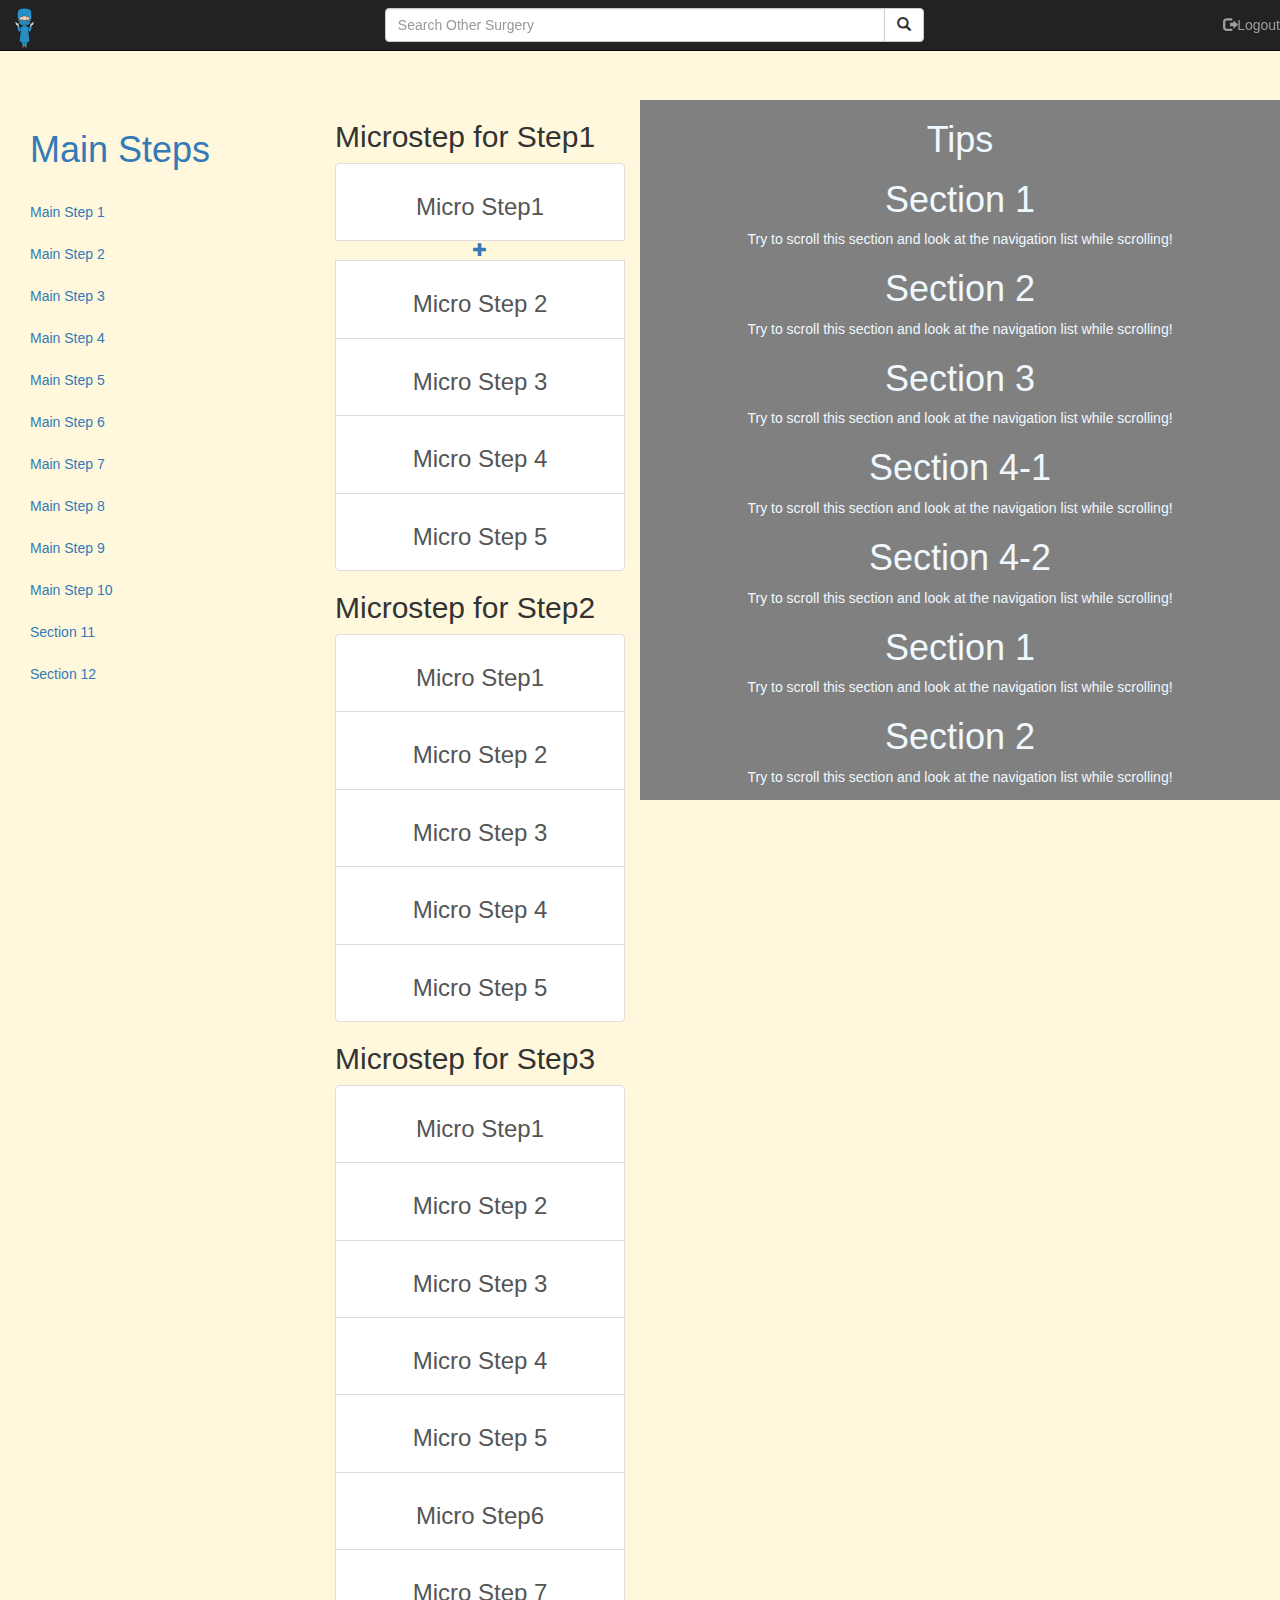
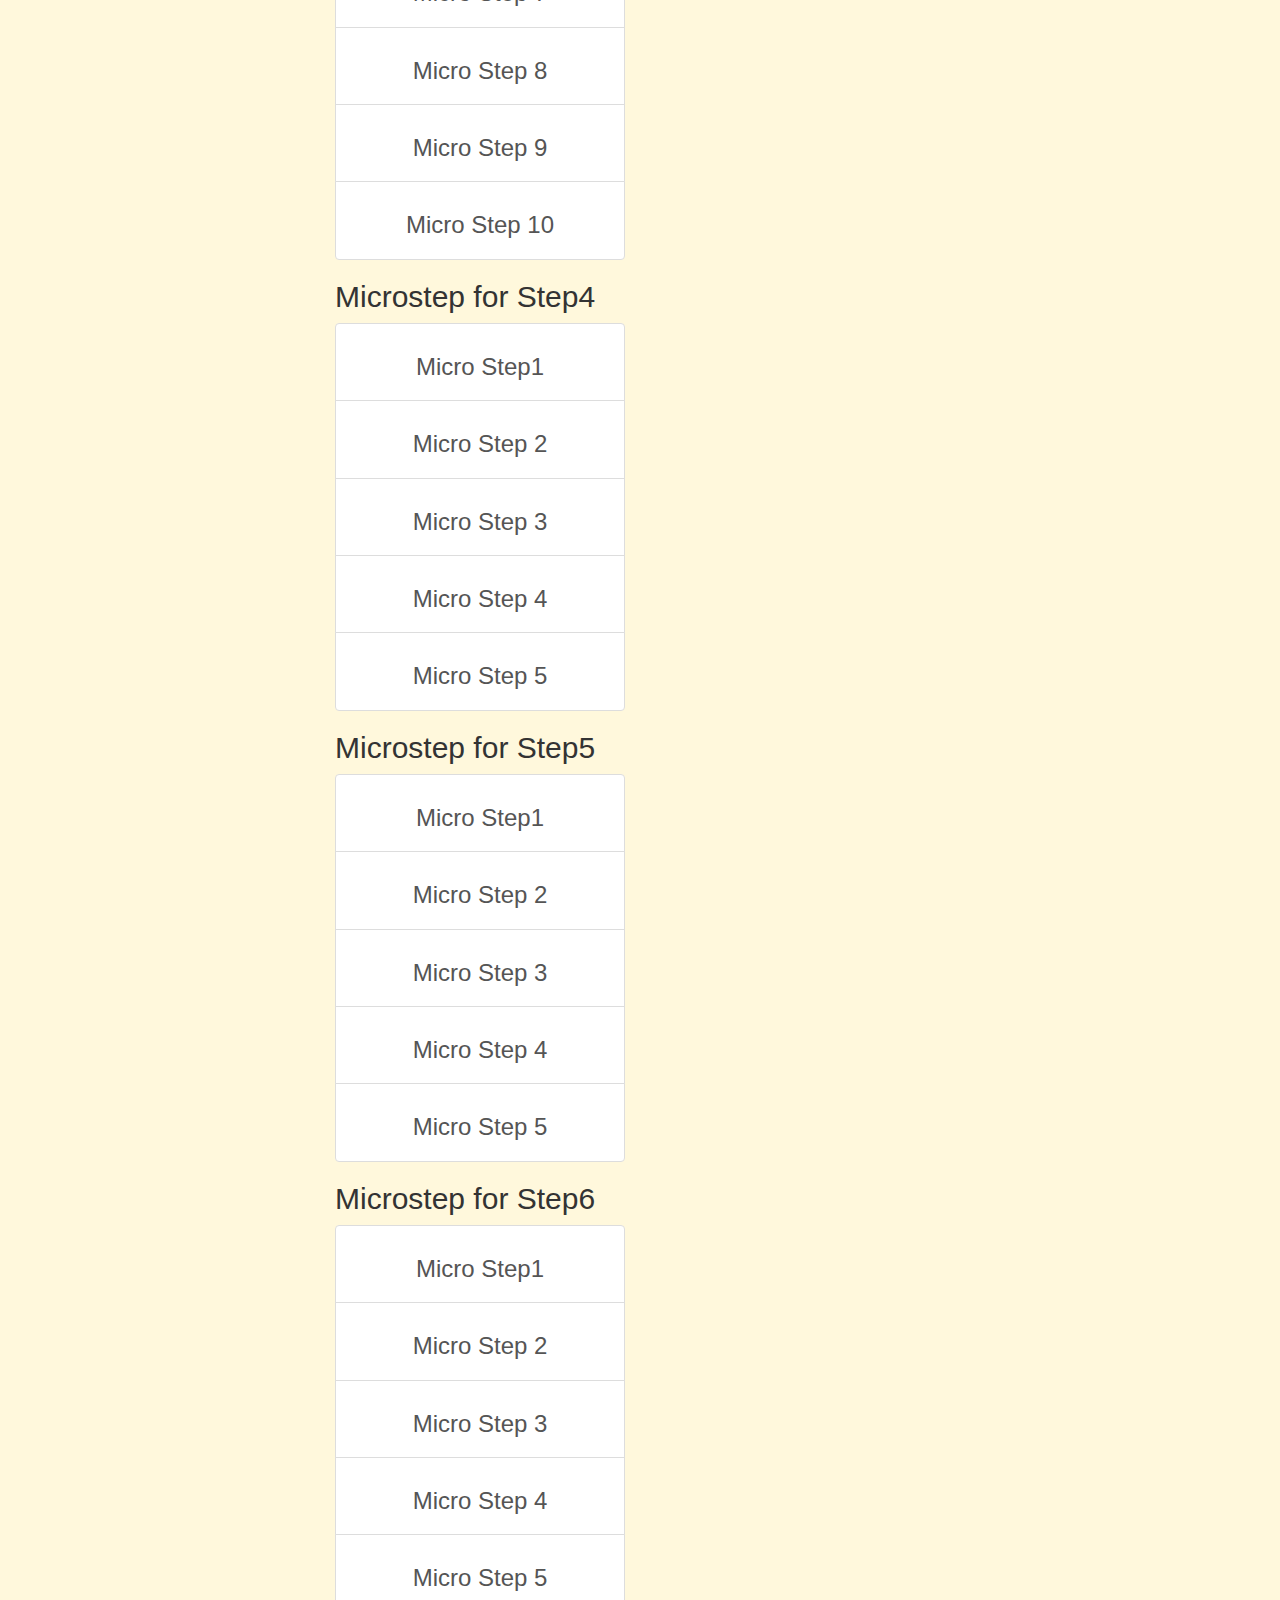
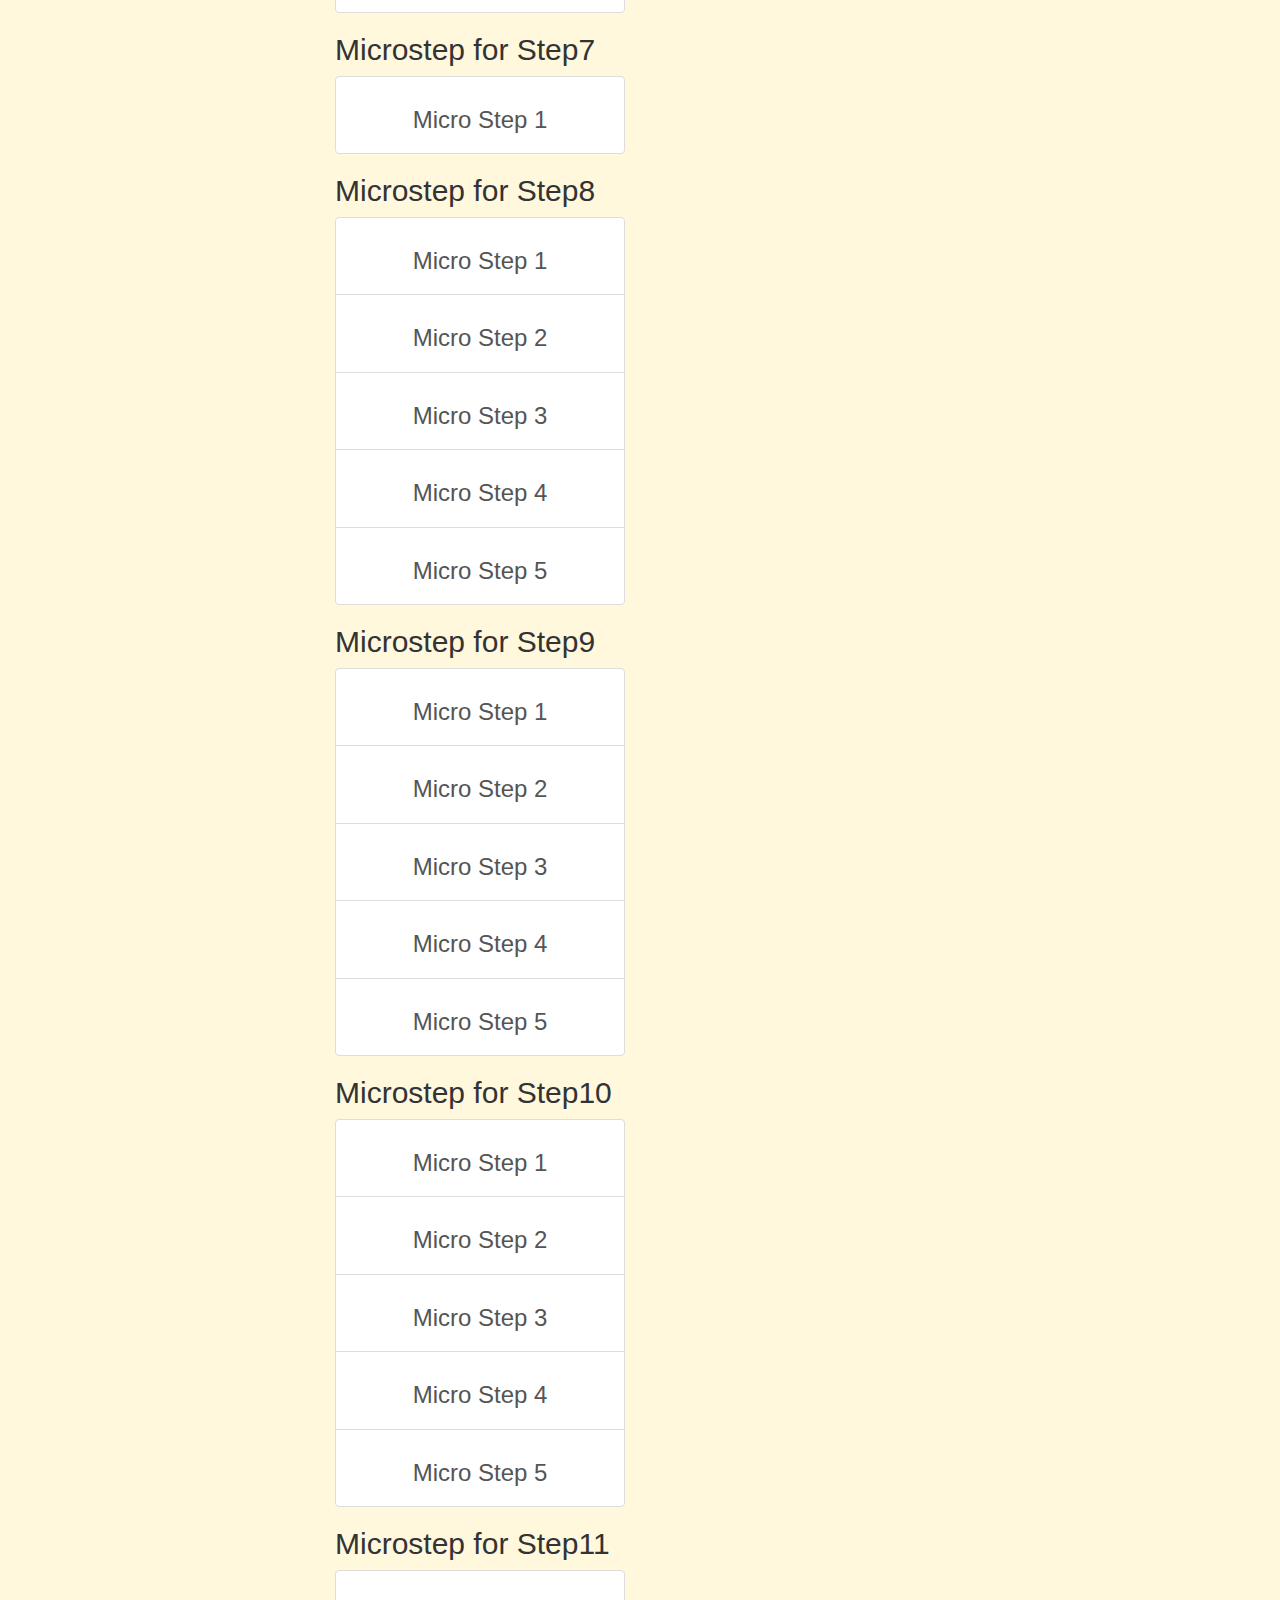
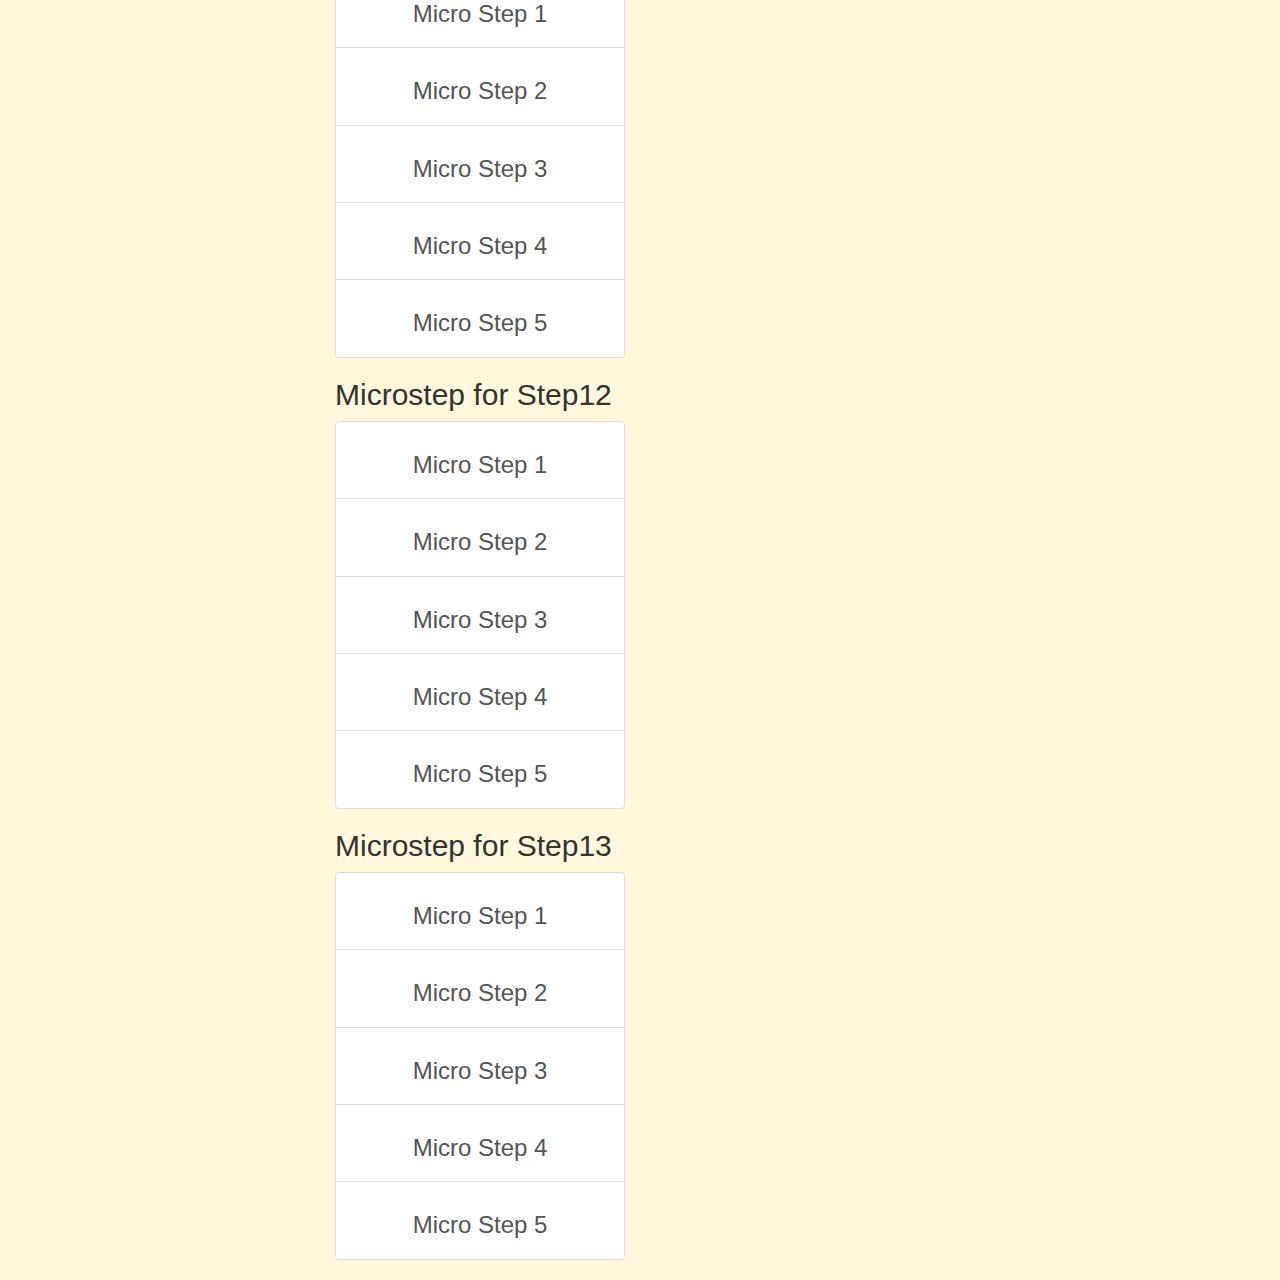
==== index.html @ fe1e15eb "Update index.html" ====
<!DOCTYPE html>
<html lang="en">
<head>
  <title>Main Page</title>
  <meta charset="utf-8">
  <meta name="viewport" content="width=device-width, initial-scale=1">
  <link rel="stylesheet" href="https://maxcdn.bootstrapcdn.com/bootstrap/3.3.7/css/bootstrap.min.css">
  <script src="https://ajax.googleapis.com/ajax/libs/jquery/3.3.1/jquery.min.js"></script>
  <script src="https://maxcdn.bootstrapcdn.com/bootstrap/3.3.7/js/bootstrap.min.js"></script>
    
    
<style CSS>
    
    no {
    padding-top: 100px;
  }
    adBtn{
        align-content: center;
        padding-left: 50px;
    }
    body{
        position:relative;
         padding-top: 100px;
        background-color: cornsilk;
    }
    
  .app_page1 {
  margin: 0;
      padding-top: 100px;
  overflow: hidden;
  height:100%;
}

@media (min-width: 768px){
  
  right {
    position: absolute;
    top: 0;
    bottom: 0;
    right: 0;
    overflow-y: scroll;
    width: 50%;
      height: ;
  }
}

#left {
  background-color: #FC6E51;
  text-align: center;
  height:100%;
}

#middle{
  background-color: lightgreen;
  text-align: center;
  height:100%;
}

#right {
  height:700px;
  background-color: gray;
    color: aliceblue;
  text-align: center;
  overflow-y: scroll;
    
    
}

h4{
  padding: 10px 0; 
}

.tool-card{
  border: 2px solid black;
  padding: 10px 10px;
  margin: 10px 0;
}
    
@media screen and (max-width: 810px) {
    #section1, #section2, #section3, #section41, #section42  {
        margin-left: 150px;
    }
  }
   
    

  #navBarSearchForm input[type=text]{width:500px !important;}
  </style>
    
    
   
</head>

<body data-spy="scroll" data-target="#myScrollspy" data-offset="20">


<!-- Navigation Bar-->
<div class="navbar navbar-inverse navbar-fixed-top" role="navigation">

    <div class="navbar-header">
        <button type="button" class="navbar-toggle" data-toggle="collapse" data-target=".navbar-ex1-collapse">
        <span class="sr-only">Toggle navigation</span>
        <span class="icon-bar"></span>
        <span class="icon-bar"></span>
        <span class="icon-bar"></span>
        </button>
        <a class="navbar-brand" rel="home" href="homePage.html" title="All Procedures Homepage"><img style="max-width:100px;max-height: 40px; margin-top: -7px;"
             src="surgeonLogo.png"></a>
    </div>
    <ul class="nav navbar-nav navbar-right">
      <li><a href="FinalProjectIndex.html"><span class="glyphicon glyphicon-log-out"></span>Logout</a></li>
    </ul>

    <div class="collapse navbar-collapse navbar-ex1-collapse">

        <div class="col-sm-4 col-md-8 pull-right">
        <form class="navbar-form" role="search" id="navBarSearchForm">
        <div class="input-group">
            <input type="text" class="form-control" placeholder="Search Other Surgery" name="srch-term" id="srch-term">
            <div class="input-group-btn">
                <button class="btn btn-default" type="submit"><i class="glyphicon glyphicon-search"></i></button>
            </div>
        </div>
        </form>
        </div>
        
        

    </div>
</div>    
  
<!--Navigation Bar ends -->
    
    
<!-- 3 Column Body -->
   <div class="container-fluid">
  <div class="row">
    <nav class="col-md-3" id="myScrollspy">
      <ul class="nav nav-pills nav-stacked" data-spy="affix" data-offset-top="205">
          <li><a href="#section1" ><h1>Main Steps</h1></a></li>
        <li><a href="#section1">Main Step 1</a></li>
        <li><a href="#section2">Main Step 2</a></li>
        <li><a href="#section3">Main Step 3</a></li>
          <li><a href="#section4">Main Step 4</a></li>
        <li><a href="#section5">Main Step 5</a></li>
        <li><a href="#section6">Main Step 6</a></li>
          <li><a href="#section7">Main Step 7</a></li>
        <li><a href="#section8">Main Step 8</a></li>
        <li><a href="#section9">Main Step 9</a></li>
          <li><a href="#section10">Main Step 10</a></li>
        <li><a href="#section11">Section 11</a></li>
        <li><a href="#section3">Section 12</a></li>
        
      </ul>
    </nav>
    <div class="col-md-3">
        
      <div class="list-group" id="section1"> 
          <h2>Microstep for Step1</h2>
          <center>
          <a href="" class="list-group-item" ><h3>Micro Step1</h3></a>
          <a href="#" id="addBtn"><span class="glyphicon glyphicon-plus" data-toggle="modal" data-target="#myModal"></span></a>
            <!-- Modal -->
        <div class="modal fade" id="myModal" role="dialog">
            <div class="modal-dialog">

              <!-- Modal content
                Add micro step textarea displays with this
                Edit the functionality here

-->
              <div class="modal-content">
                <div class="modal-header">
                  <button type="button" class="close" data-dismiss="modal">&times;</button>
                  <h4 class="modal-title">Add Micro Step</h4>
                </div>
                <div class="modal-body">
                  <div class="form-group">
                      <label for="comment">Add your Micro Step here:</label>
                      <textarea class="form-control" rows="5"></textarea>
                    </div>
                </div>
                <div class="modal-footer">
                    <button class="btn btn-success"  type="submit" >Submit for Review</button>
                  <button type="button" class="btn btn-default btn-danger" data-dismiss="modal">Close</button>
                </div>
              </div>

            </div>
          </div>
          <a href="#section1.1" class="list-group-item" ><h3>Micro Step 2</h3></a>
          <a href="#section4.1" class="list-group-item" ><h3>Micro Step 3</h3></a>
          <a href="index.html" class="list-group-item" ><h3>Micro Step 4</h3></a>
          <a href="index.html" class="list-group-item" ><h3>Micro Step 5</h3></a>
      </div>
        
        <div class="list-group" id="section2">  
             <h2>Microstep for Step2</h2><center>
         <a href="index.html" class="list-group-item" ><h3>Micro Step1</h3></a>
          <a href="index.html" class="list-group-item" ><h3>Micro Step 2</h3></a>
          <a href="index.html" class="list-group-item" ><h3>Micro Step 3</h3></a>
          <a href="index.html" class="list-group-item" ><h3>Micro Step 4</h3></a>
          <a href="index.html" class="list-group-item" ><h3>Micro Step 5</h3></a>
      </div>
        <div class="list-group" id="section3"> 
             <h2>Microstep for Step3</h2><center>
         <a href="index.html" class="list-group-item" ><h3>Micro Step1</h3></a>
          <a href="index.html" class="list-group-item" ><h3>Micro Step 2</h3></a>
          <a href="index.html" class="list-group-item" ><h3>Micro Step 3</h3></a>
          <a href="index.html" class="list-group-item" ><h3>Micro Step 4</h3></a>
          <a href="index.html" class="list-group-item" ><h3>Micro Step 5</h3></a>
             <a href="index.html" class="list-group-item" ><h3>Micro Step6</h3></a>
          <a href="index.html" class="list-group-item" ><h3>Micro Step 7</h3></a>
          <a href="index.html" class="list-group-item" ><h3>Micro Step 8</h3></a>
          <a href="index.html" class="list-group-item" ><h3>Micro Step 9</h3></a>
          <a href="index.html" class="list-group-item" ><h3>Micro Step 10</h3></a>
      </div>
        <div class="list-group" id="section4">  
             <h2>Microstep for Step4</h2><center>
        <a href="index.html" class="list-group-item" ><h3>Micro Step1</h3></a>
          <a href="index.html" class="list-group-item" ><h3>Micro Step 2</h3></a>
          <a href="index.html" class="list-group-item" ><h3>Micro Step 3</h3></a>
          <a href="index.html" class="list-group-item" ><h3>Micro Step 4</h3></a>
          <a href="index.html" class="list-group-item" ><h3>Micro Step 5</h3></a>
      </div>
        <div class="list-group" id="section5"> 
             <h2>Microstep for Step5</h2><center>
         <a href="index.html" class="list-group-item" ><h3>Micro Step1</h3></a>
          <a href="index.html" class="list-group-item" ><h3>Micro Step 2</h3></a>
          <a href="index.html" class="list-group-item" ><h3>Micro Step 3</h3></a>
          <a href="index.html" class="list-group-item" ><h3>Micro Step 4</h3></a>
          <a href="index.html" class="list-group-item" ><h3>Micro Step 5</h3></a>
      </div>
        <div class="list-group" id="section6"><h2>Microstep for Step6</h2><center><center>
        <a href="index.html" class="list-group-item" ><h3>Micro Step1</h3></a>
          <a href="index.html" class="list-group-item" ><h3>Micro Step 2</h3></a>
          <a href="index.html" class="list-group-item" ><h3>Micro Step 3</h3></a>
          <a href="index.html" class="list-group-item" ><h3>Micro Step 4</h3></a>
          <a href="index.html" class="list-group-item" ><h3>Micro Step 5</h3></a>
      </div>
        <div class="list-group" id="section7">
          <h2>Microstep for Step7</h2><center>
        <a href="index.html" class="list-group-item" ><h3>Micro Step 1</h3></a>
      </div>
        <div class="list-group" id="section8">
<h2>Microstep for Step8</h2><center>  
        <a href="index.html" class="list-group-item" ><h3>Micro Step 1</h3></a>
            <a href="index.html" class="list-group-item" ><h3>Micro Step 2</h3></a>
          <a href="index.html" class="list-group-item" ><h3>Micro Step 3</h3></a>
          <a href="index.html" class="list-group-item" ><h3>Micro Step 4</h3></a>
          <a href="index.html" class="list-group-item" ><h3>Micro Step 5</h3></a>
      </div>
        <div class="list-group" id="section9"><h2>Microstep for Step9</h2><center>     
        <a href="index.html" class="list-group-item" ><h3>Micro Step 1</h3></a>
            <a href="index.html" class="list-group-item" ><h3>Micro Step 2</h3></a>
          <a href="index.html" class="list-group-item" ><h3>Micro Step 3</h3></a>
          <a href="index.html" class="list-group-item" ><h3>Micro Step 4</h3></a>
          <a href="index.html" class="list-group-item" ><h3>Micro Step 5</h3></a>
      </div>
        <div class="list-group" id="section10"> <h2>Microstep for Step10</h2>   <center>  
        <a href="index.html" class="list-group-item" ><h3>Micro Step 1</h3></a>
            <a href="index.html" class="list-group-item" ><h3>Micro Step 2</h3></a>
          <a href="index.html" class="list-group-item" ><h3>Micro Step 3</h3></a>
          <a href="index.html" class="list-group-item" ><h3>Micro Step 4</h3></a>
          <a href="index.html" class="list-group-item" ><h3>Micro Step 5</h3></a>
      </div>
        <div class="list-group" id="section11">  <h2>Microstep for Step11</h2> <center>  
        <a href="index.html" class="list-group-item" ><h3>Micro Step 1</h3></a>
            <a href="index.html" class="list-group-item" ><h3>Micro Step 2</h3></a>
          <a href="index.html" class="list-group-item" ><h3>Micro Step 3</h3></a>
          <a href="index.html" class="list-group-item" ><h3>Micro Step 4</h3></a>
          <a href="index.html" class="list-group-item" ><h3>Micro Step 5</h3></a>
      </div>
        <div class="list-group" id="section12"><h2>Microstep for Step12</h2><center>  
        <a href="index.html" class="list-group-item" ><h3>Micro Step 1</h3></a>
            <a href="index.html" class="list-group-item" ><h3>Micro Step 2</h3></a>
          <a href="index.html" class="list-group-item" ><h3>Micro Step 3</h3></a>
          <a href="index.html" class="list-group-item" ><h3>Micro Step 4</h3></a>
          <a href="index.html" class="list-group-item" ><h3>Micro Step 5</h3></a>
      </div>
        <div class="list-group" id="section13">  <h2>Microstep for Step13</h2>  <center>  
        <a href="index.html" class="list-group-item" ><h3>Micro Step 1</h3></a>
            <a href="index.html" class="list-group-item" ><h3>Micro Step 2</h3></a>
          <a href="index.html" class="list-group-item" ><h3>Micro Step 3</h3></a>
          <a href="index.html" class="list-group-item" ><h3>Micro Step 4</h3></a>
          <a href="index.html" class="list-group-item" ><h3>Micro Step 5</h3></a>
      </div>
     </center>   
    </div>
      
      
      <div class="hidden-xs col-md-6" id="right">
          <h1>Tips</h1>
           <div id="section1.1">    
        <h1>Section 1</h1>
        <p>Try to scroll this section and look at the navigation list while scrolling!</p>
      </div>
      <div id="section2.1"> 
        <h1>Section 2</h1>
        <p>Try to scroll this section and look at the navigation list while scrolling!</p>
      </div>        
      <div id="section3.1">
        <h1>Section 3</h1>
        <p>Try to scroll this section and look at the navigation list while scrolling!</p>
      </div>
      <div id="section4.1">
        <h1>Section 4-1</h1>
        <p>Try to scroll this section and look at the navigation list while scrolling!</p>
      </div>      
      <div id="section4.2">
        <h1>Section 4-2</h1>
        <p>Try to scroll this section and look at the navigation list while scrolling!</p>
      </div>
          <div id="section1">    
        <h1>Section 1</h1>
        <p>Try to scroll this section and look at the navigation list while scrolling!</p>
      </div>
      <div id="section2"> 
        <h1>Section 2</h1>
        <p>Try to scroll this section and look at the navigation list while scrolling!</p>
      </div>        
      <div id="section3">
        <h1>Section 3</h1>
        <p>Try to scroll this section and look at the navigation list while scrolling!</p>
      </div>
      <div id="section41">
        <h1>Section 4-1</h1>
        <p>Try to scroll this section and look at the navigation list while scrolling!</p>
      </div>      
      <div id="section42">
        <h1>Section 4-2</h1>
        <p>Try to scroll this section and look at the navigation list while scrolling!</p>
      </div>
          <div id="section1">    
        <h1>Section 1</h1>
        <p>Try to scroll this section and look at the navigation list while scrolling!</p>
      </div>
      <div id="section2"> 
        <h1>Section 2</h1>
        <p>Try to scroll this section and look at the navigation list while scrolling!</p>
      </div>        
      <div id="section3">
        <h1>Section 3</h1>
        <p>Try to scroll this section and look at the navigation list while scrolling!</p>
      </div>
      <div id="section41">
        <h1>Section 4-1</h1>
        <p>Try to scroll this section and look at the navigation list while scrolling!</p>
      </div>      
      <div id="section42">
        <h1>Section 4-2</h1>
        <p>Try to scroll this section and look at the navigation list while scrolling!</p>
      </div>
          <div id="section1">    
        <h1>Section 1</h1>
        <p>Try to scroll this section and look at the navigation list while scrolling!</p>
      </div>
      <div id="section2"> 
        <h1>Section 2</h1>
        <p>Try to scroll this section and look at the navigation list while scrolling!</p>
      </div>        
      <div id="section3">
        <h1>Section 3</h1>
        <p>Try to scroll this section and look at the navigation list while scrolling!</p>
      </div>
      <div id="section41">
        <h1>Section 4-1</h1>
        <p>Try to scroll this section and look at the navigation list while scrolling!</p>
      </div>      
      <div id="section42">
        <h1>Section 4-2</h1>
        <p>Try to scroll this section and look at the navigation list while scrolling!</p>
      </div>
          <div id="section1">    
        <h1>Section 1</h1>
        <p>Try to scroll this section and look at the navigation list while scrolling!</p>
      </div>
      <div id="section2"> 
        <h1>Section 2</h1>
        <p>Try to scroll this section and look at the navigation list while scrolling!</p>
      </div>        
      <div id="section3">
        <h1>Section 3</h1>
        <p>Try to scroll this section and look at the navigation list while scrolling!</p>
      </div>
      <div id="section41">
        <h1>Section 4-1</h1>
        <p>Try to scroll this section and look at the navigation list while scrolling!</p>
      </div>      
      <div id="section42">
        <h1>Section 4-2</h1>
        <p>Try to scroll this section and look at the navigation list while scrolling!</p>
      </div>
          <div id="section1">    
        <h1>Section 1</h1>
        <p>Try to scroll this section and look at the navigation list while scrolling!</p>
      </div>
      <div id="section2"> 
        <h1>Section 2</h1>
        <p>Try to scroll this section and look at the navigation list while scrolling!</p>
      </div>        
      <div id="section3">
        <h1>Section 3</h1>
        <p>Try to scroll this section and look at the navigation list while scrolling!</p>
      </div>
      <div id="section41">
        <h1>Section 4-1</h1>
        <p>Try to scroll this section and look at the navigation list while scrolling!</p>
      </div>      
      <div id="section42">
        <h1>Section 4-2</h1>
        <p>Try to scroll this section and look at the navigation list while scrolling!</p>
      </div>
    </div>
      
  </div>
</div>


    
<!--<div class="container-fluid" id="no">
<div class="row" id="title">
    </div>
    <div class="app_page1">
    <div class="row" id="steps">
        <div class="col-sm-4" id="left">
          <div class="list-group" id="section1">   
            <h1> - </h1>
        <h1>Micro Steps</h1>
        <a href="index.html" class="list-group-item">Abdominoplasty (Tummy Tuck ( Abdominoplasty))</a>
        <a href="#" class="list-group-item">Ablation Therapy for Arrhythmias</a>
        <a href="#" class="list-group-item">Ablation, Endometrial (Endometrial Ablation)</a>
        <a href="#" class="list-group-item">Ablation, Uterus (Endometrial Ablation)</a>
        <a href="#" class="list-group-item">Abnormal Liver Enzymes (Liver Blood Tests)</a>
        <a href="#" class="list-group-item">Absorbent Products Incontinence (Urinary Incontinence Products for Men)</a>
          <a href="#" class="list-group-item">Abstinence Method of Birth Control (Natural Methods of Birth Control)</a>
          <a href="#" class="list-group-item">Acupuncture</a>
          <a href="#" class="list-group-item">Adenoidectomy Surgical Instructions</a>
          <a href="#" class="list-group-item">Adenosine (Exercise Stress Test)</a>
      </div>
        </div>
        <div class="col-sm-4" id="middle">
            <h1> - </h1>
          <h1>Micro Steps</h1>
        <a href="index.html" class="list-group-item">Abdominoplasty (Tummy Tuck ( Abdominoplasty))</a>
        <a href="#" class="list-group-item">Ablation Therapy for Arrhythmias</a>
        <a href="#" class="list-group-item">Ablation, Endometrial (Endometrial Ablation)</a>
        <a href="#" class="list-group-item">Ablation, Uterus (Endometrial Ablation)</a>
        <a href="#" class="list-group-item">Abnormal Liver Enzymes (Liver Blood Tests)</a>
        <a href="#" class="list-group-item">Absorbent Products Incontinence (Urinary Incontinence Products for Men)</a>
          <a href="#" class="list-group-item">Abstinence Method of Birth Control (Natural Methods of Birth Control)</a>
          <a href="#" class="list-group-item">Acupuncture</a>
          <a href="#" class="list-group-item">Adenoidectomy Surgical Instructions</a>
          <a href="#" class="list-group-item">Adenosine (Exercise Stress Test)</a>
        </div>
        <div class="col-sm-4" id="right">
            <div class="tool-card">Slack - Be Less Busy
            </div>
            <div class="tool-card">Slack - Be Less Busy
            </div>
            <div class="tool-card">Slack - Be Less Busy</div>
            <div class="tool-card">Slack - Be Less Busy</div>
            <div class="tool-card">Slack - Be Less Busy</div>
            <div class="tool-card">Slack - Be Less Busy</div>
            <div class="tool-card">Slack - Be Less Busy</div>
            <div class="tool-card">Slack - Be Less Busy</div>
            <div class="tool-card">Slack - Be Less Busy</div>
            <div class="tool-card">Slack - Be Less Busy</div>
            <div class="tool-card">Slack - Be Less Busy</div>
            <div class="tool-card">Slack - Be Less Busy</div>
            <div class="tool-card">Slack - Be Less Busy</div>
            <div class="tool-card">Slack - Be Less Busy</div>
            <div class="tool-card">Slack - Be Less Busy</div>
            <div class="tool-card">Slack - Be Less Busy</div>
            <div class="tool-card">Slack - Be Less Busy</div>
            <div class="tool-card">Slack - Be Less Busy
            </div>
            <div class="tool-card">Slack - Be Less Busy
            </div>
            <div class="tool-card">Slack - Be Less Busy
            </div>
            <div class="tool-card">
              Slack - Be Less Busy
            </div>
            <div class="tool-card">
              Slack - Be Less Busy
            </div>
            
        </div>
    </div>
  </div>
  
</div>    
    -->


</body>
</html>
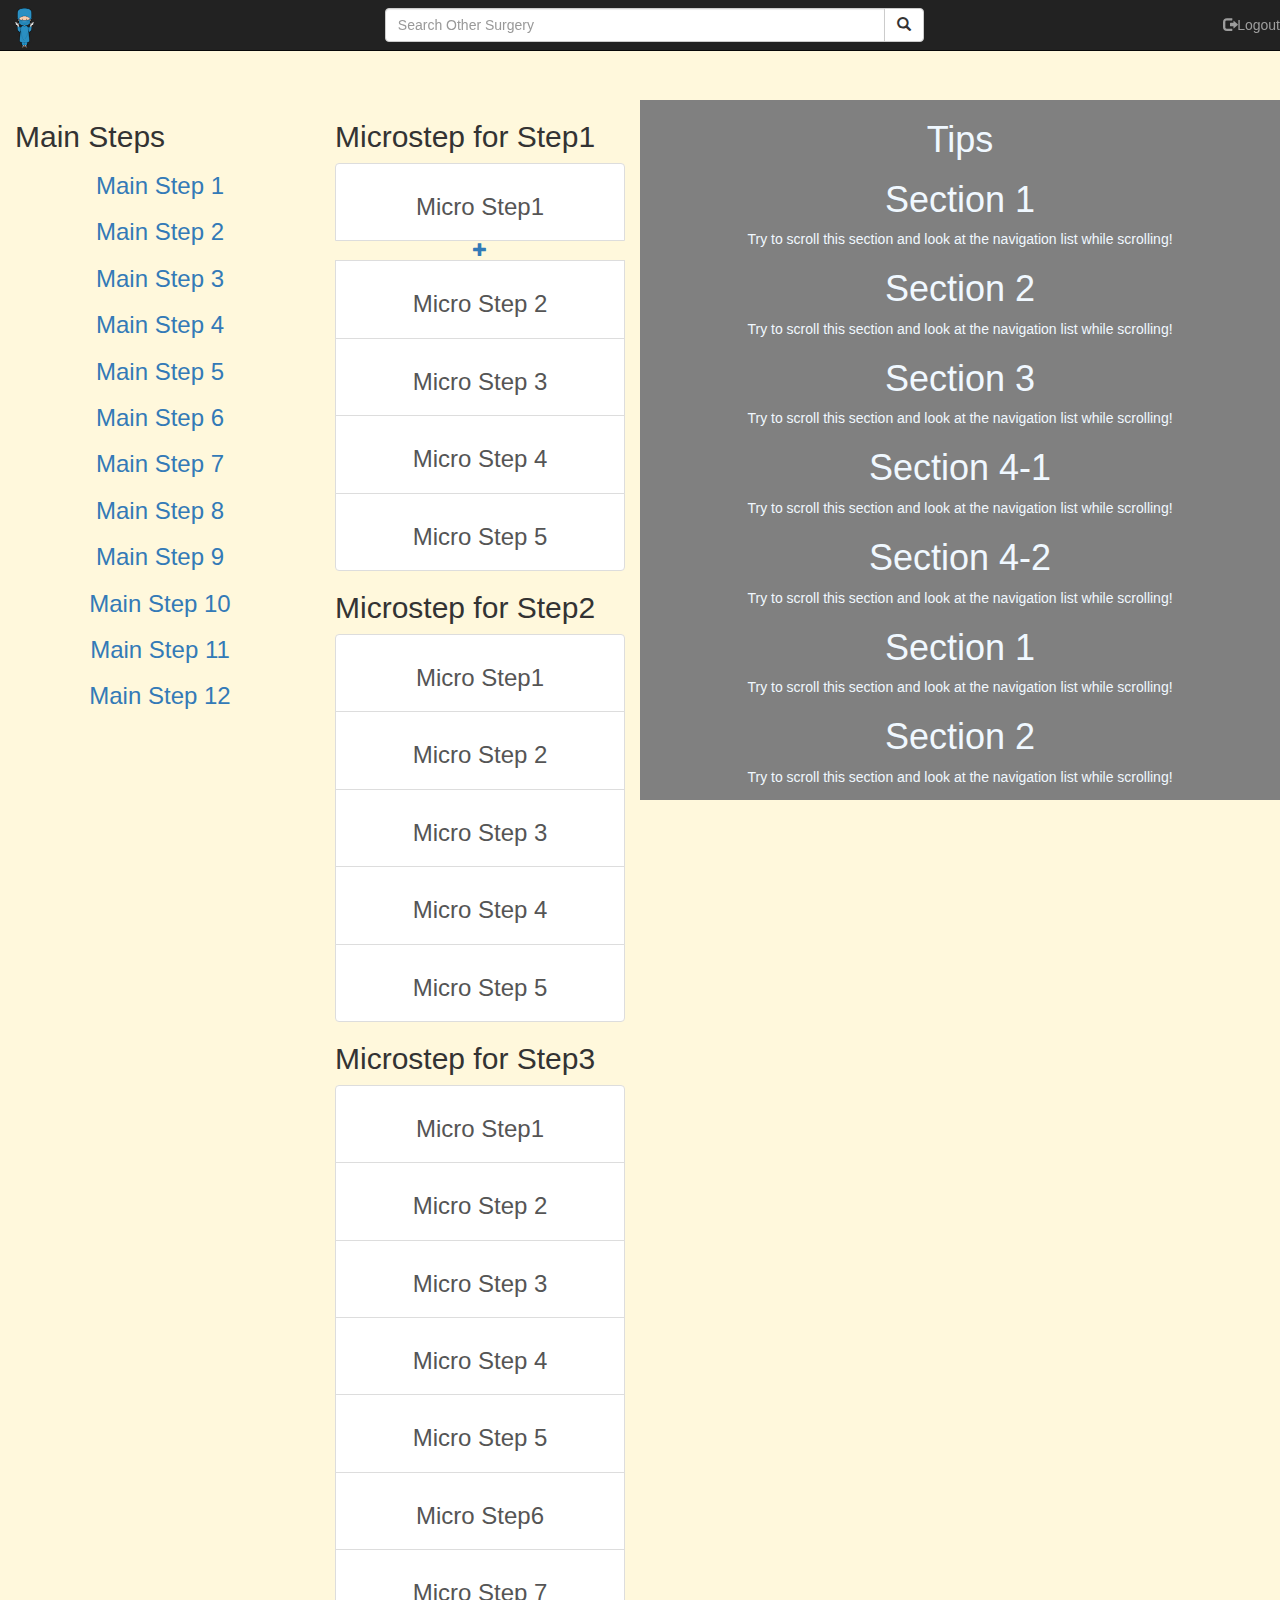
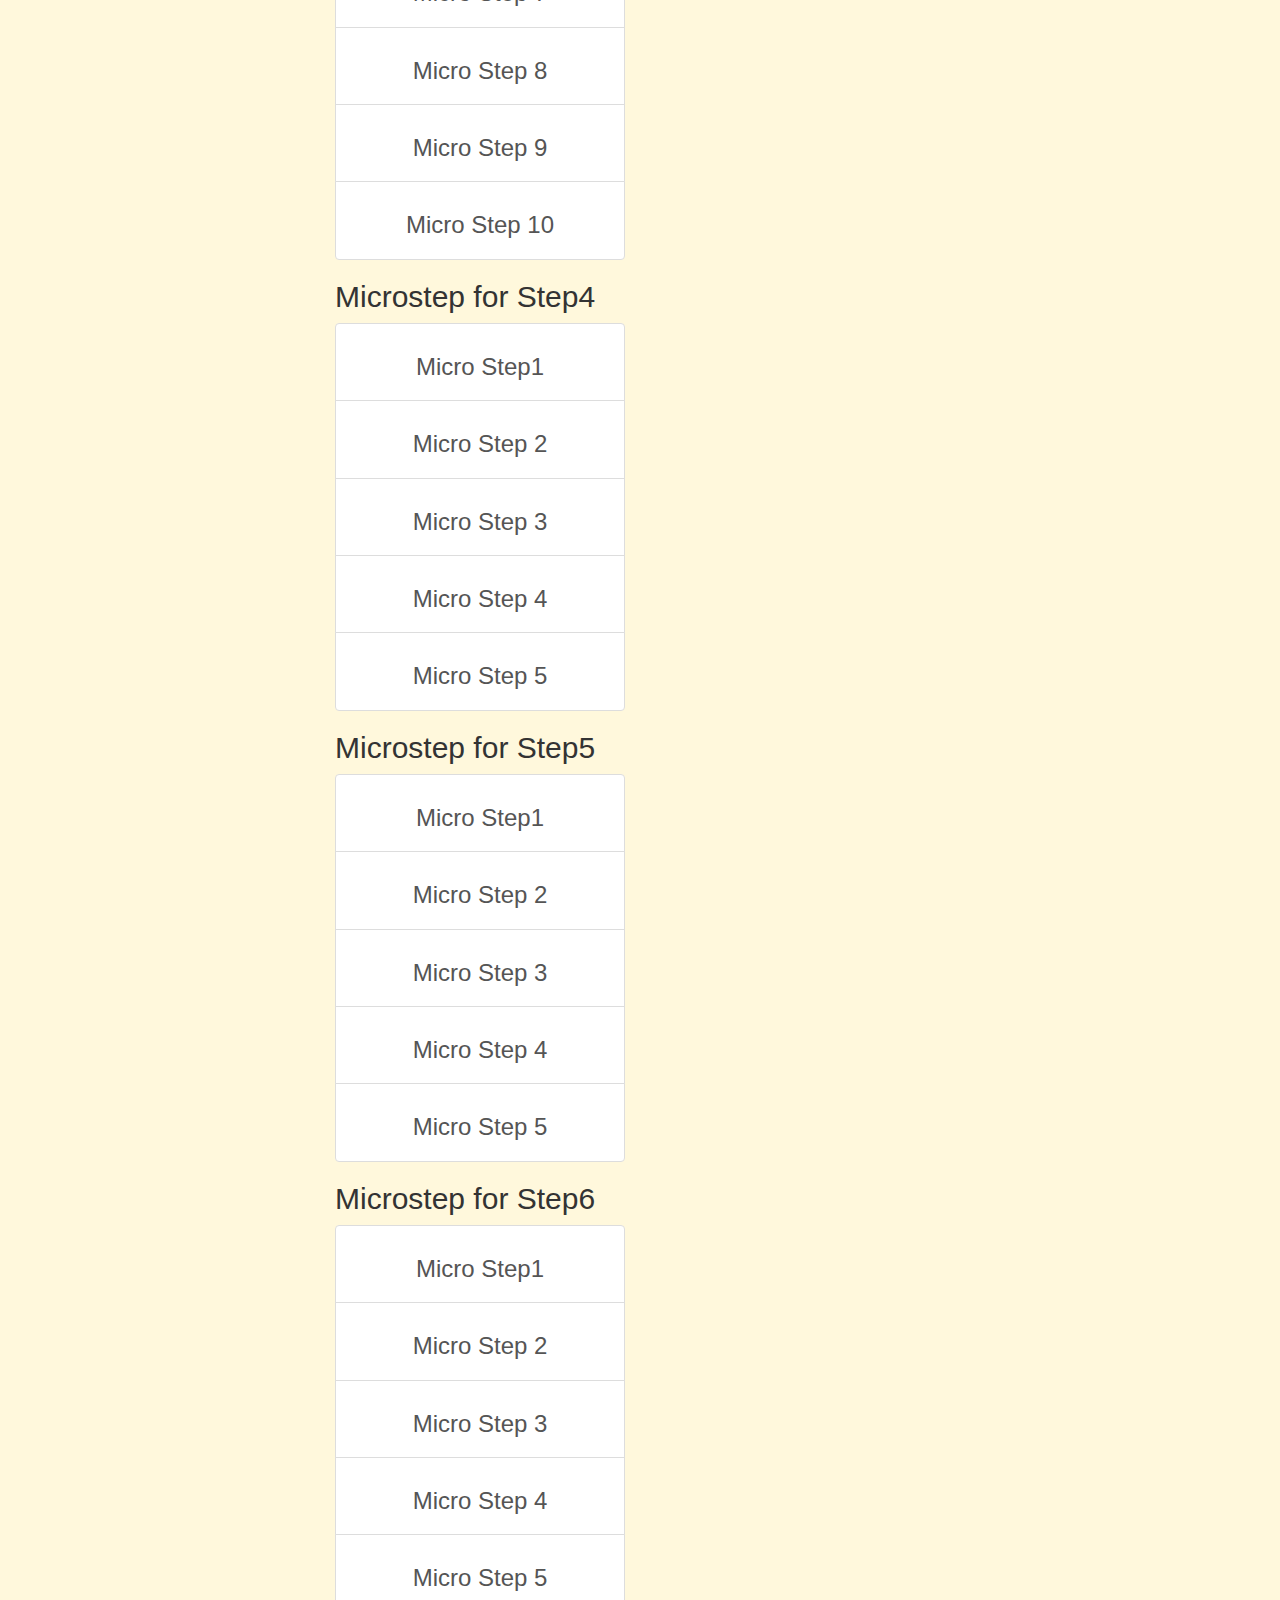
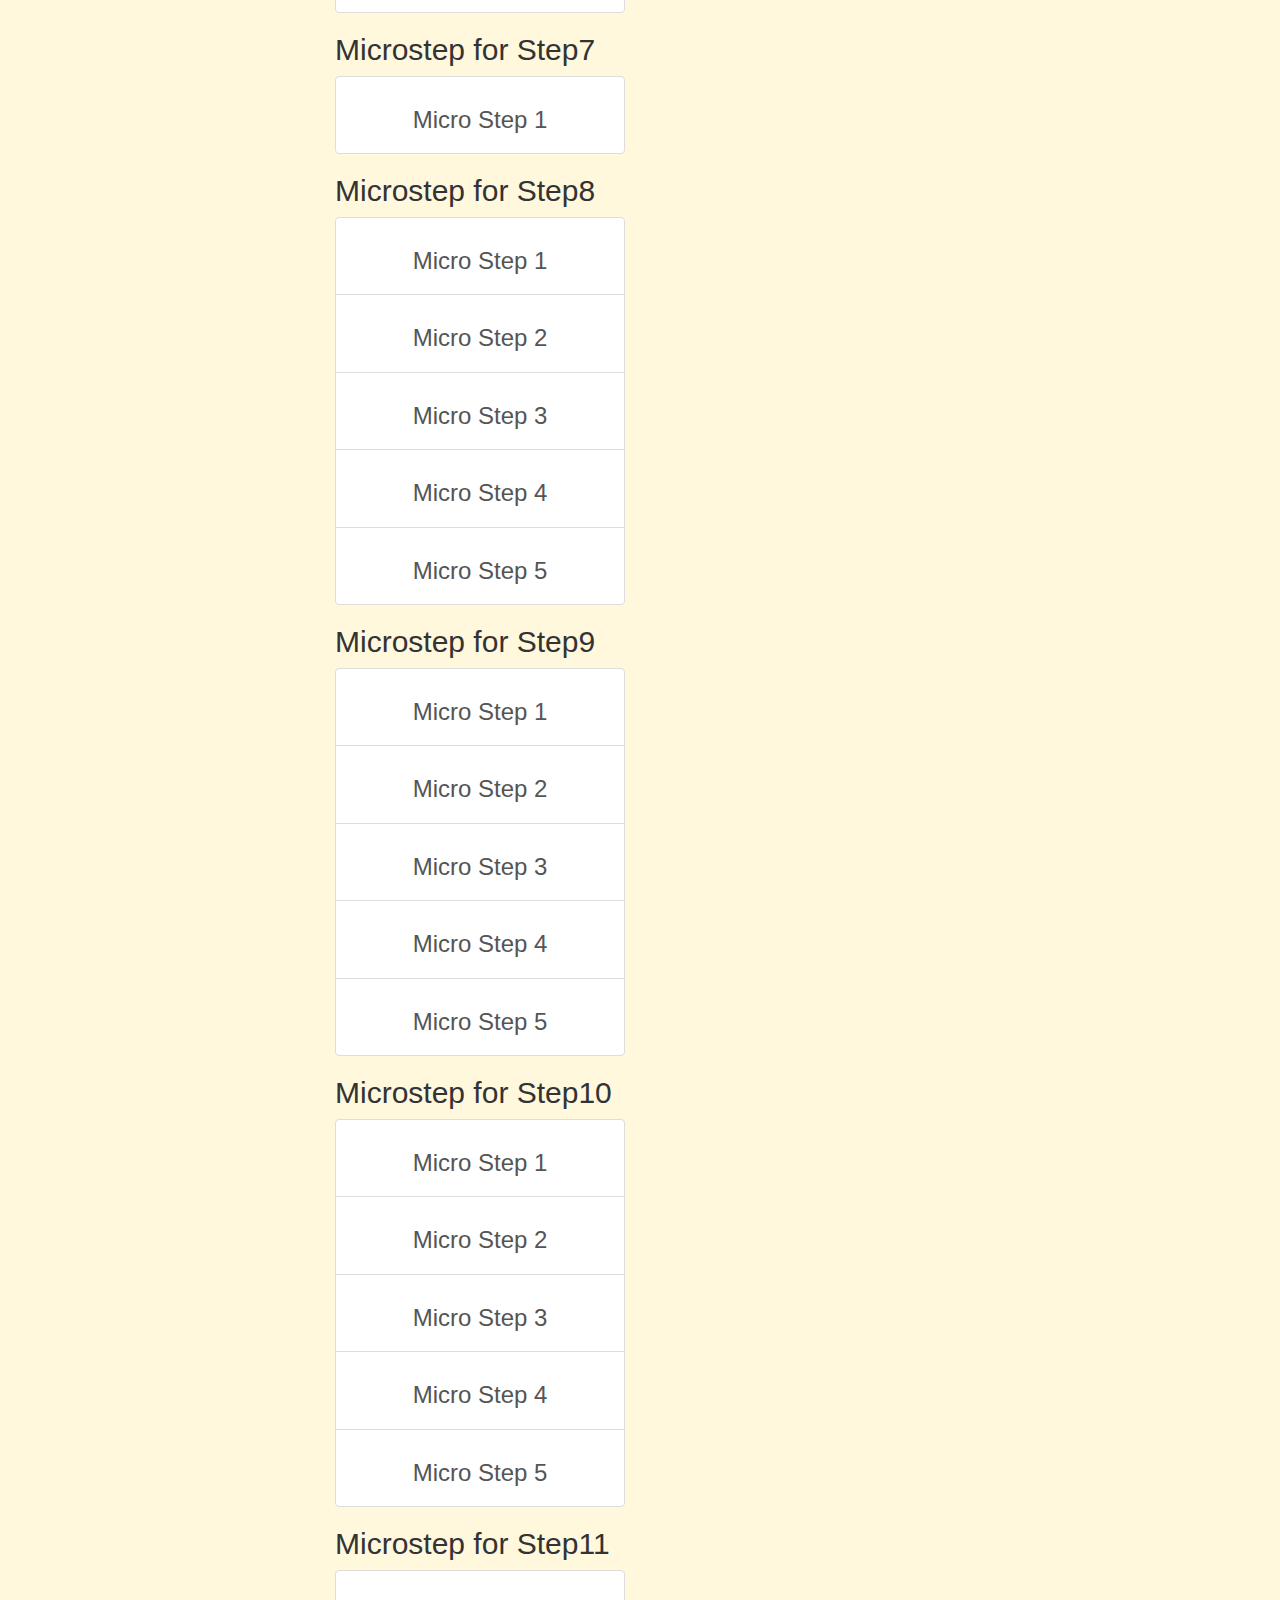
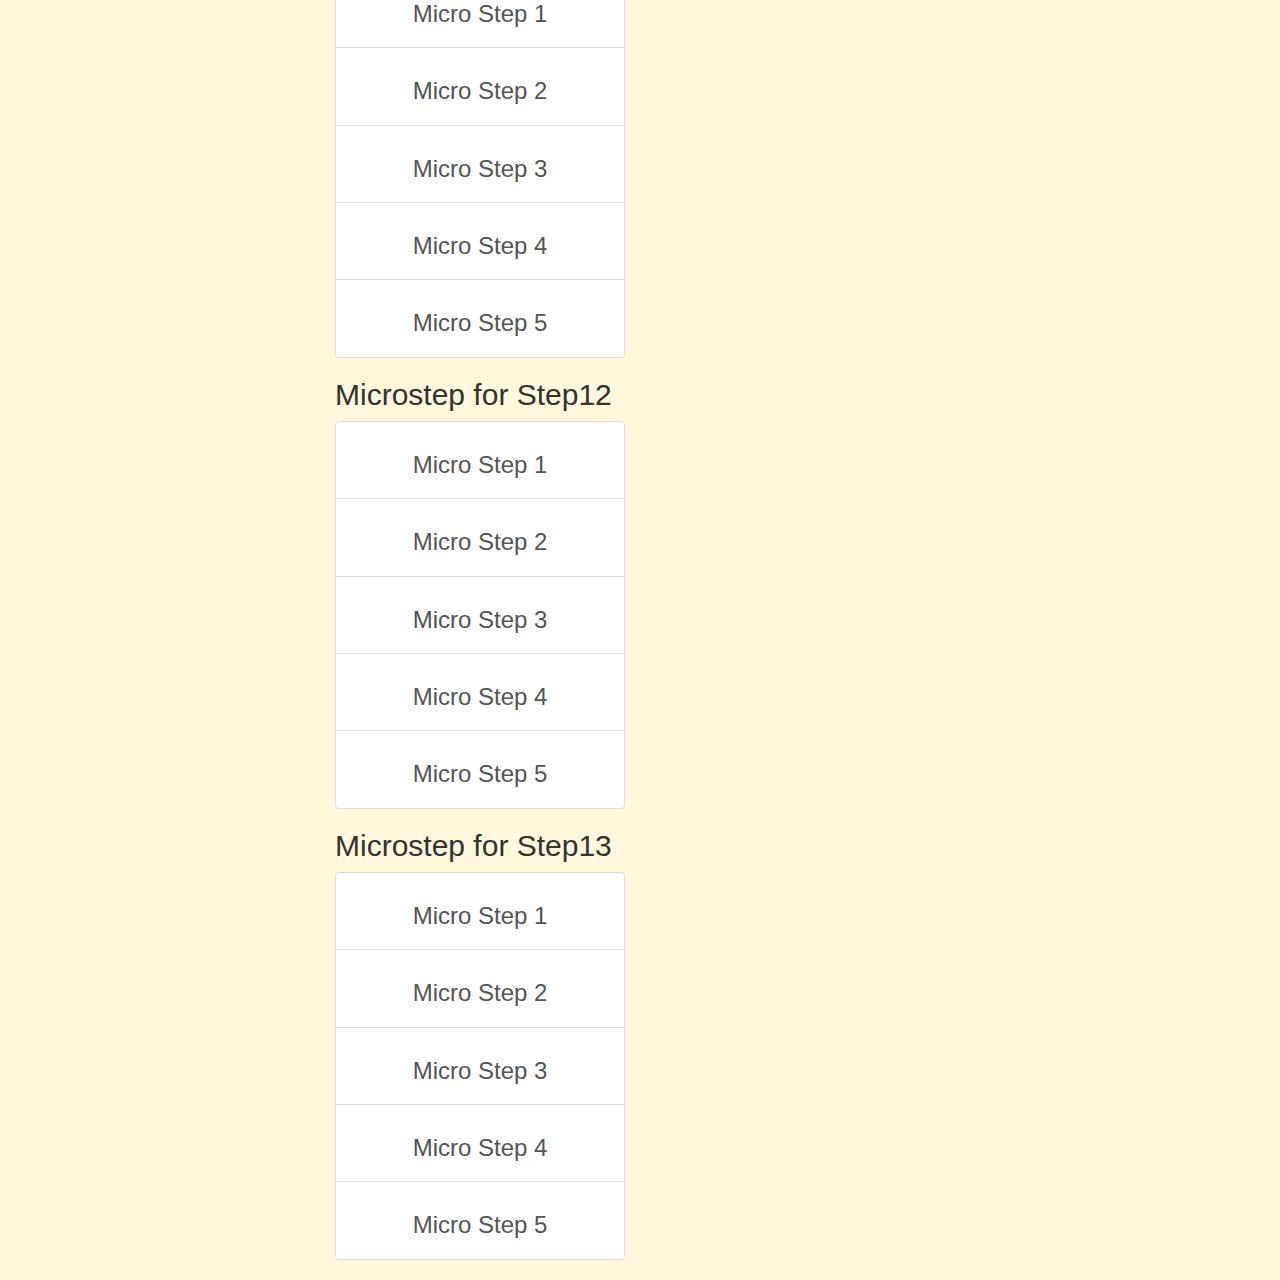
==== commit a60bd352: "Update index.html" ====
--- a/index.html
+++ b/index.html
@@ -137,19 +137,19 @@
   <div class="row">
     <nav class="col-md-3" id="myScrollspy">
       <ul class="nav nav-pills nav-stacked" data-spy="affix" data-offset-top="205">
-          <li><a href="#section1" ><h1>Main Steps</h1></a></li>
-        <li><a href="#section1">Main Step 1</a></li>
-        <li><a href="#section2">Main Step 2</a></li>
-        <li><a href="#section3">Main Step 3</a></li>
-          <li><a href="#section4">Main Step 4</a></li>
-        <li><a href="#section5">Main Step 5</a></li>
-        <li><a href="#section6">Main Step 6</a></li>
-          <li><a href="#section7">Main Step 7</a></li>
-        <li><a href="#section8">Main Step 8</a></li>
-        <li><a href="#section9">Main Step 9</a></li>
-          <li><a href="#section10">Main Step 10</a></li>
-        <li><a href="#section11">Section 11</a></li>
-        <li><a href="#section3">Section 12</a></li>
+          <h2>Main Steps</h2>
+        <center><li><h3><a href="#section1">Main Step 1</a></li>
+        <li><h3><a href="#section2">Main Step 2</a></li>
+        <li><h3><a href="#section3">Main Step 3</a></li>
+          <li><h3><a href="#section4">Main Step 4</a></li>
+        <li><h3><a href="#section5">Main Step 5</a></li>
+        <li><h3><a href="#section6">Main Step 6</a></li>
+          <li><h3><a href="#section7">Main Step 7</a></li>
+        <li><h3><a href="#section8">Main Step 8</a></li>
+        <li><h3><a href="#section9">Main Step 9</a></li>
+          <li><h3><a href="#section10">Main Step 10</a></li>
+        <li><h3><a href="#section11">Main Step 11</a></li>
+          <li><h3><a href="#section3">Main Step 12</a></li></center>
         
       </ul>
     </nav>
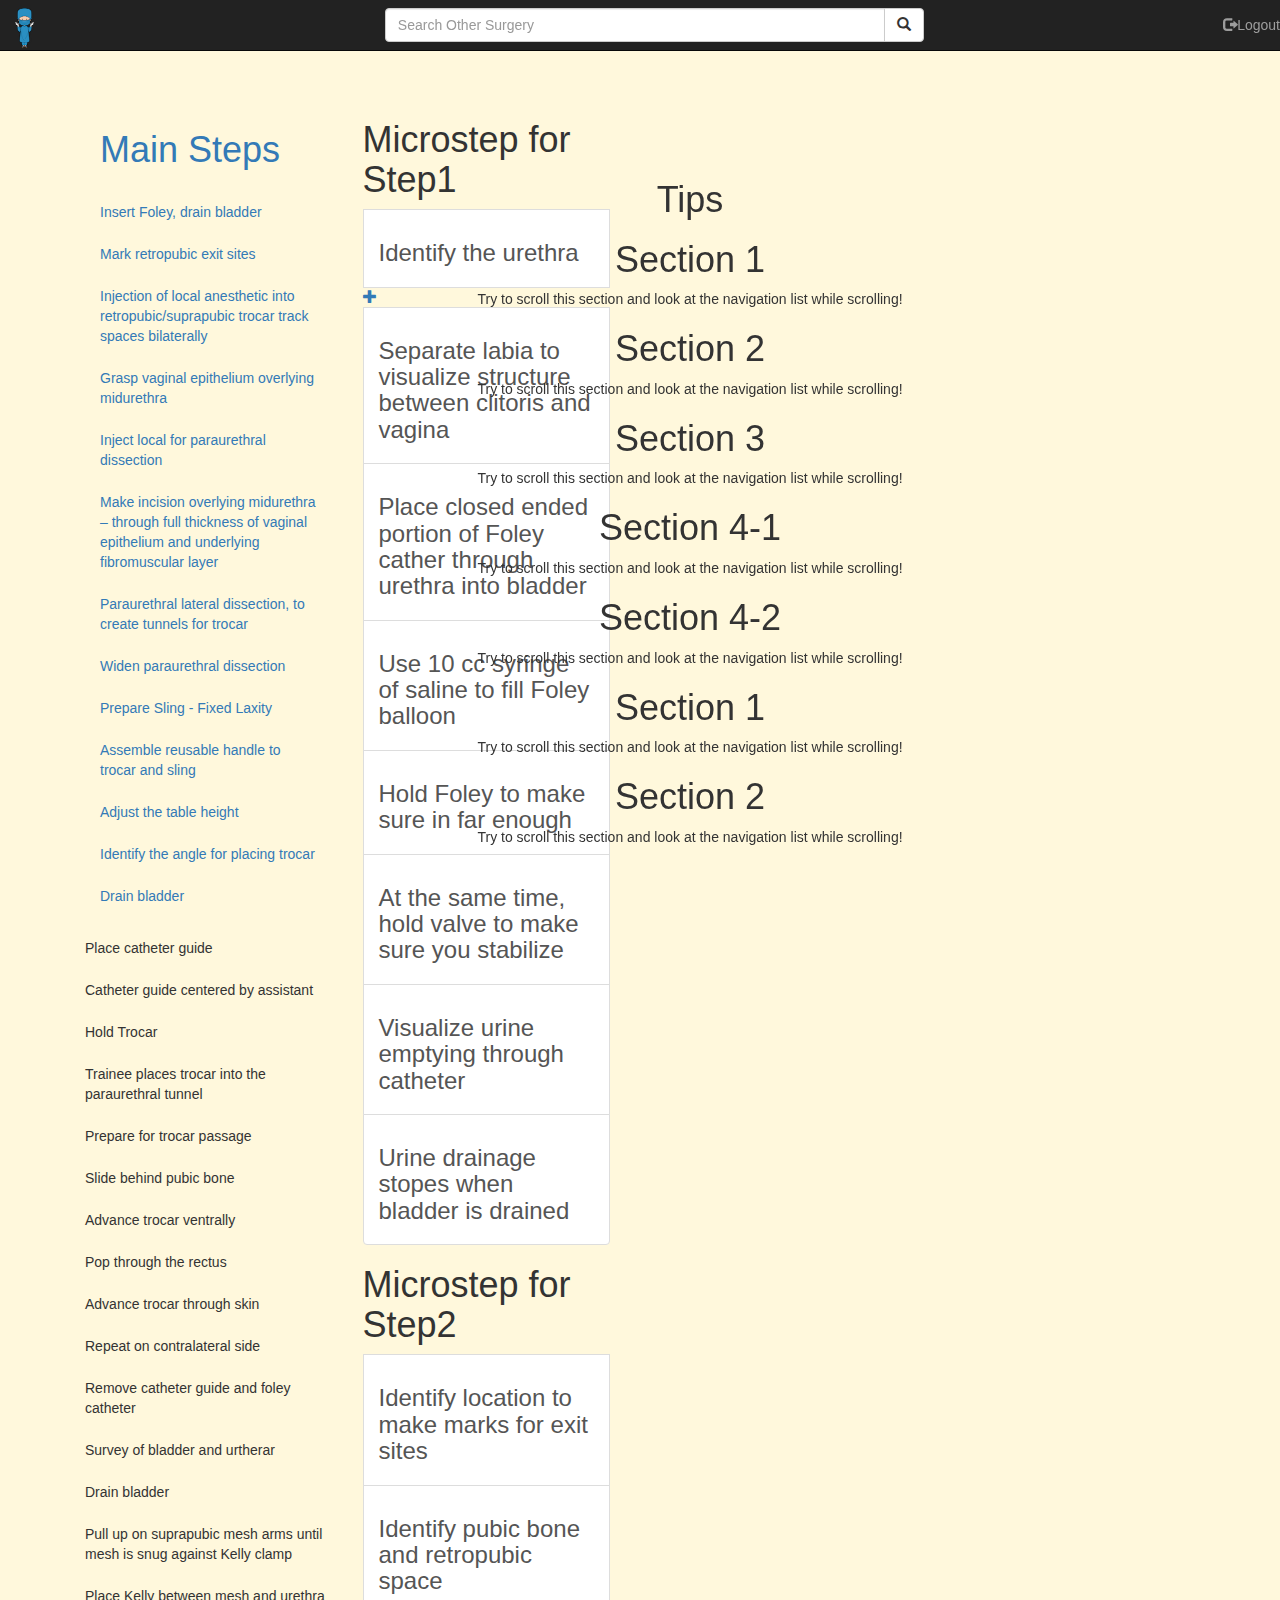
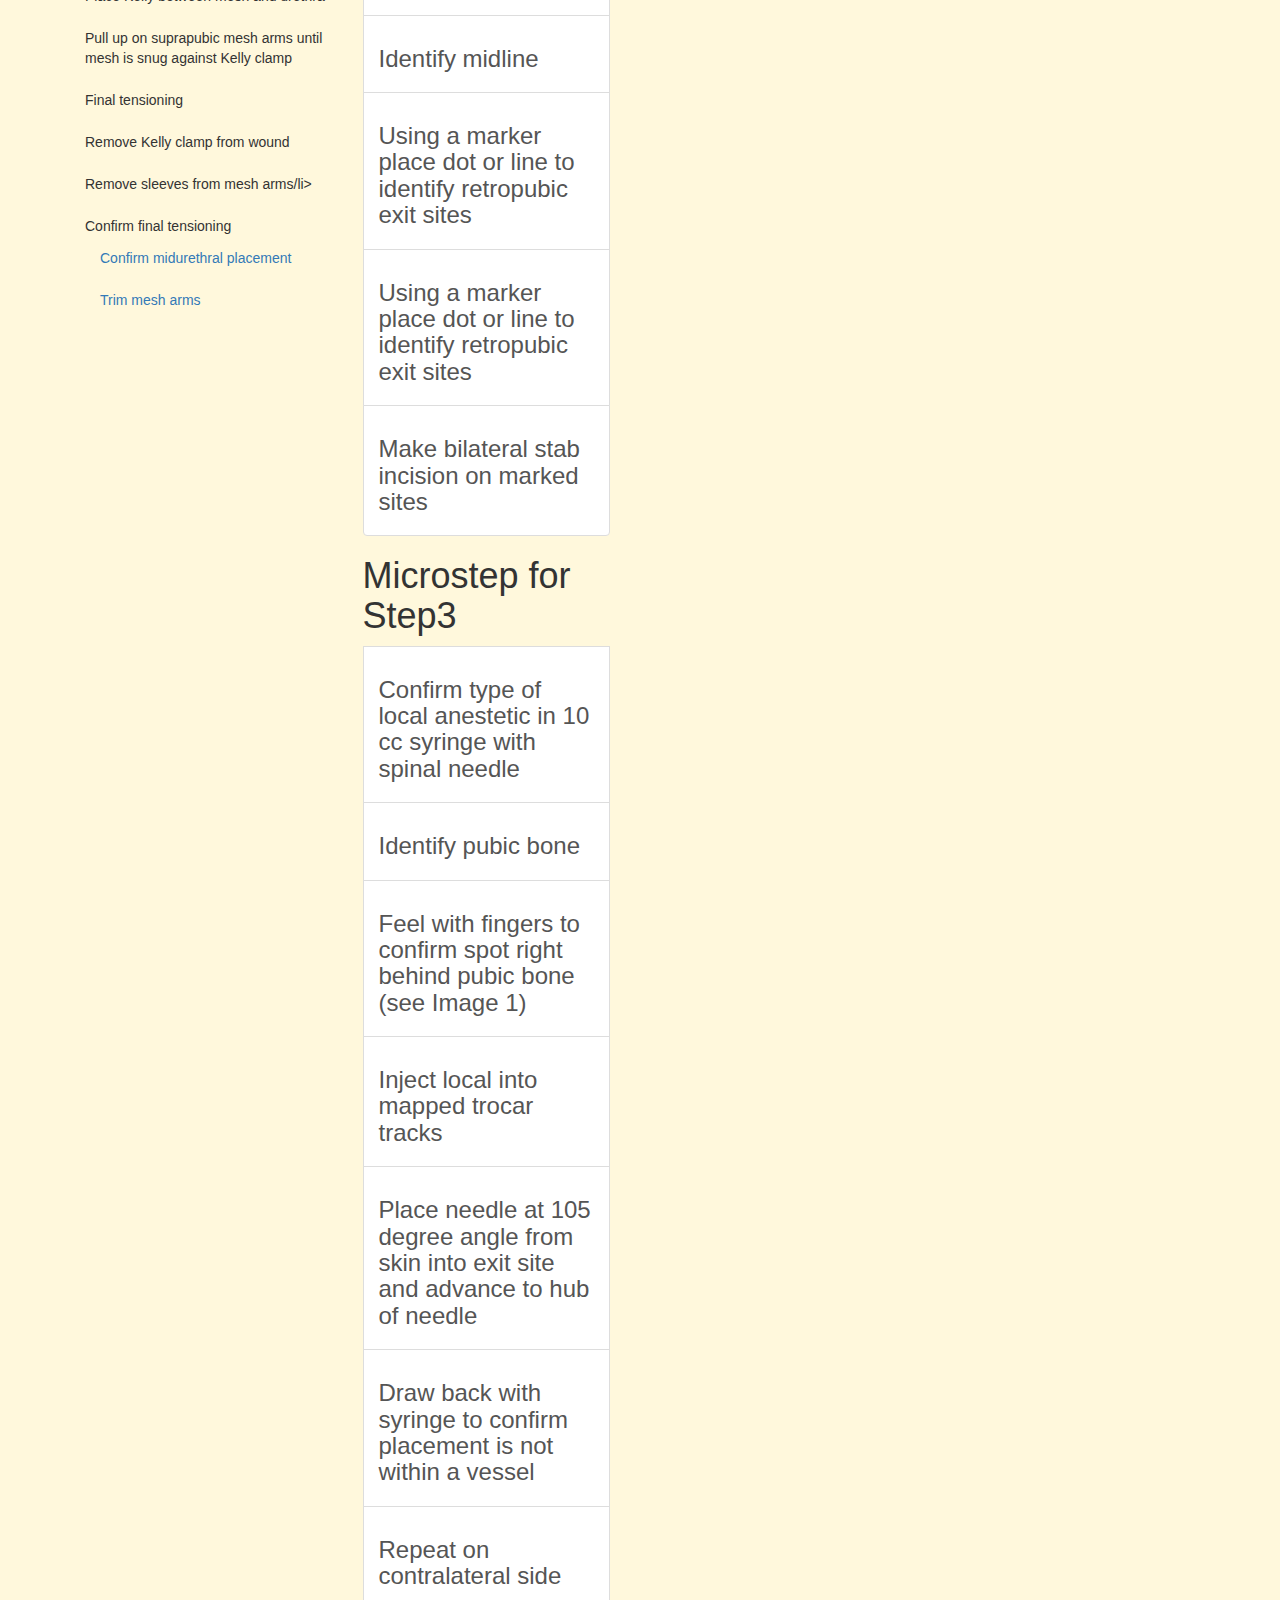
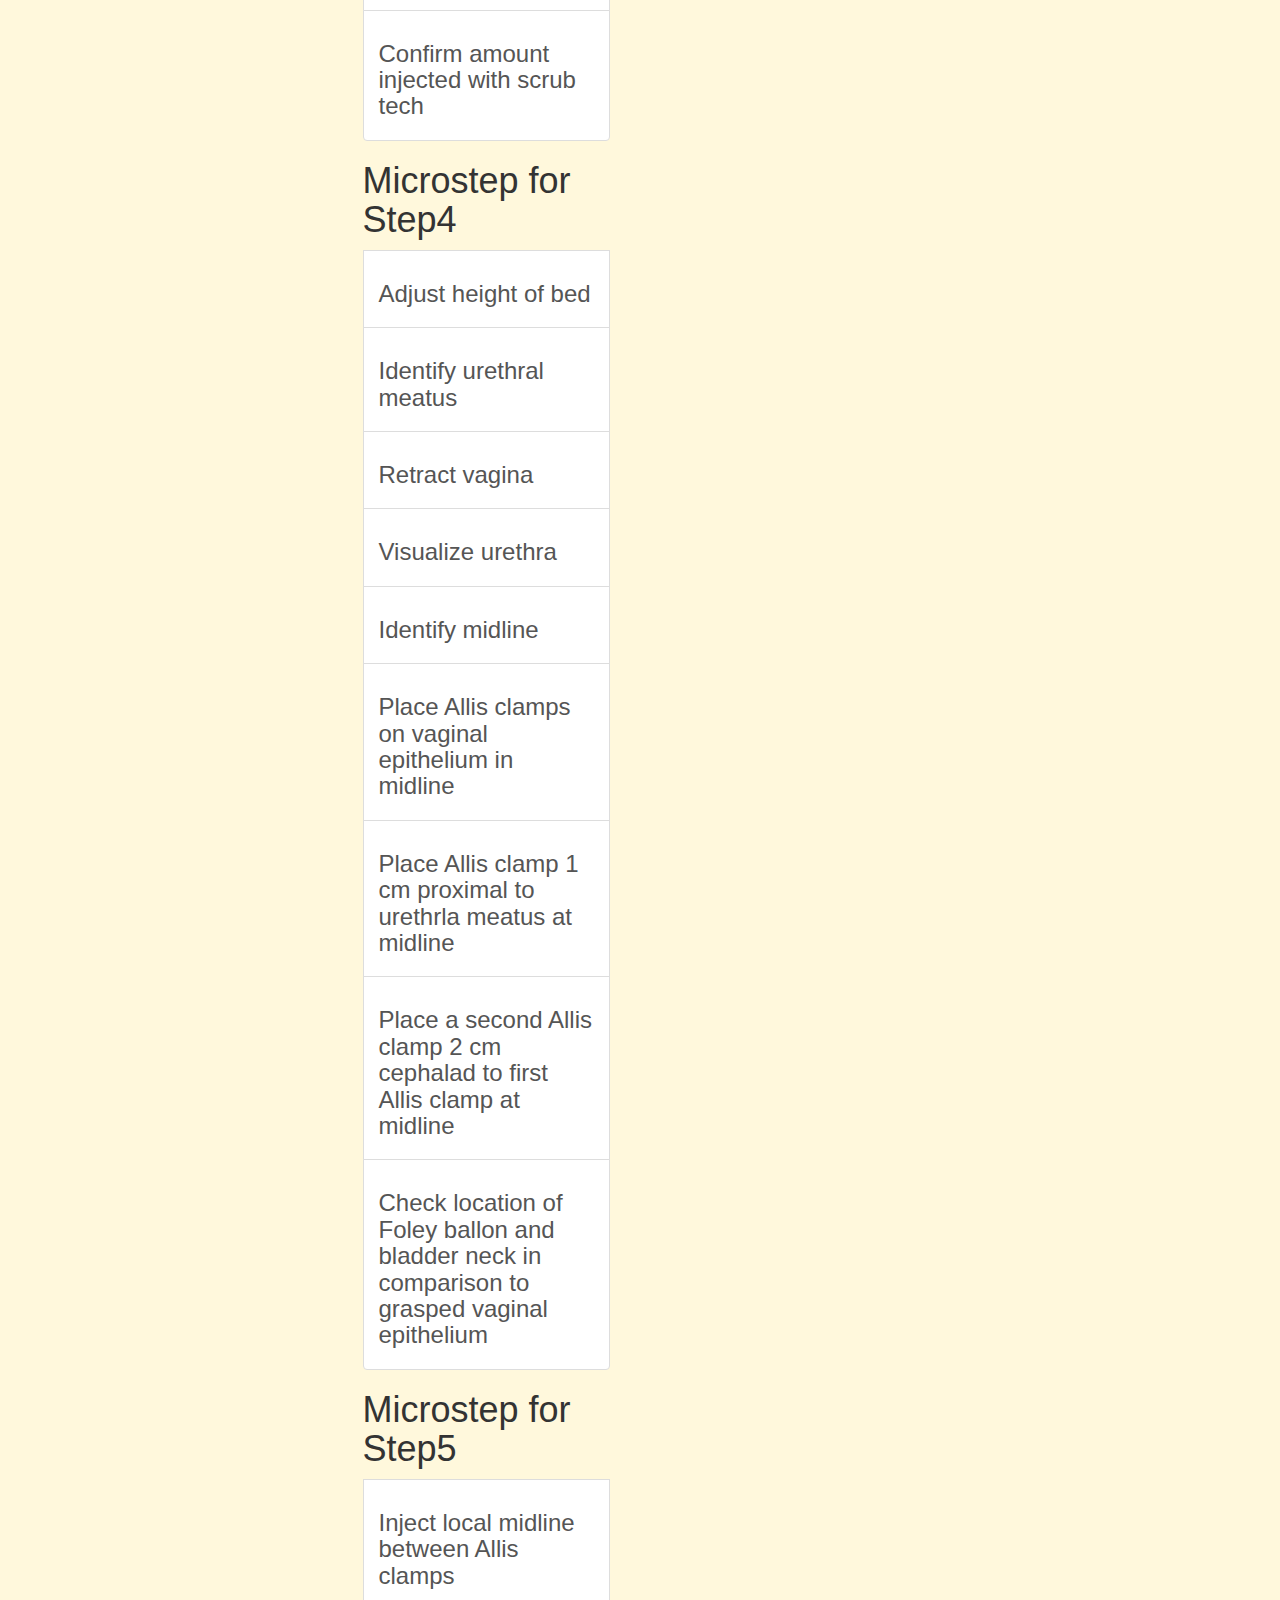
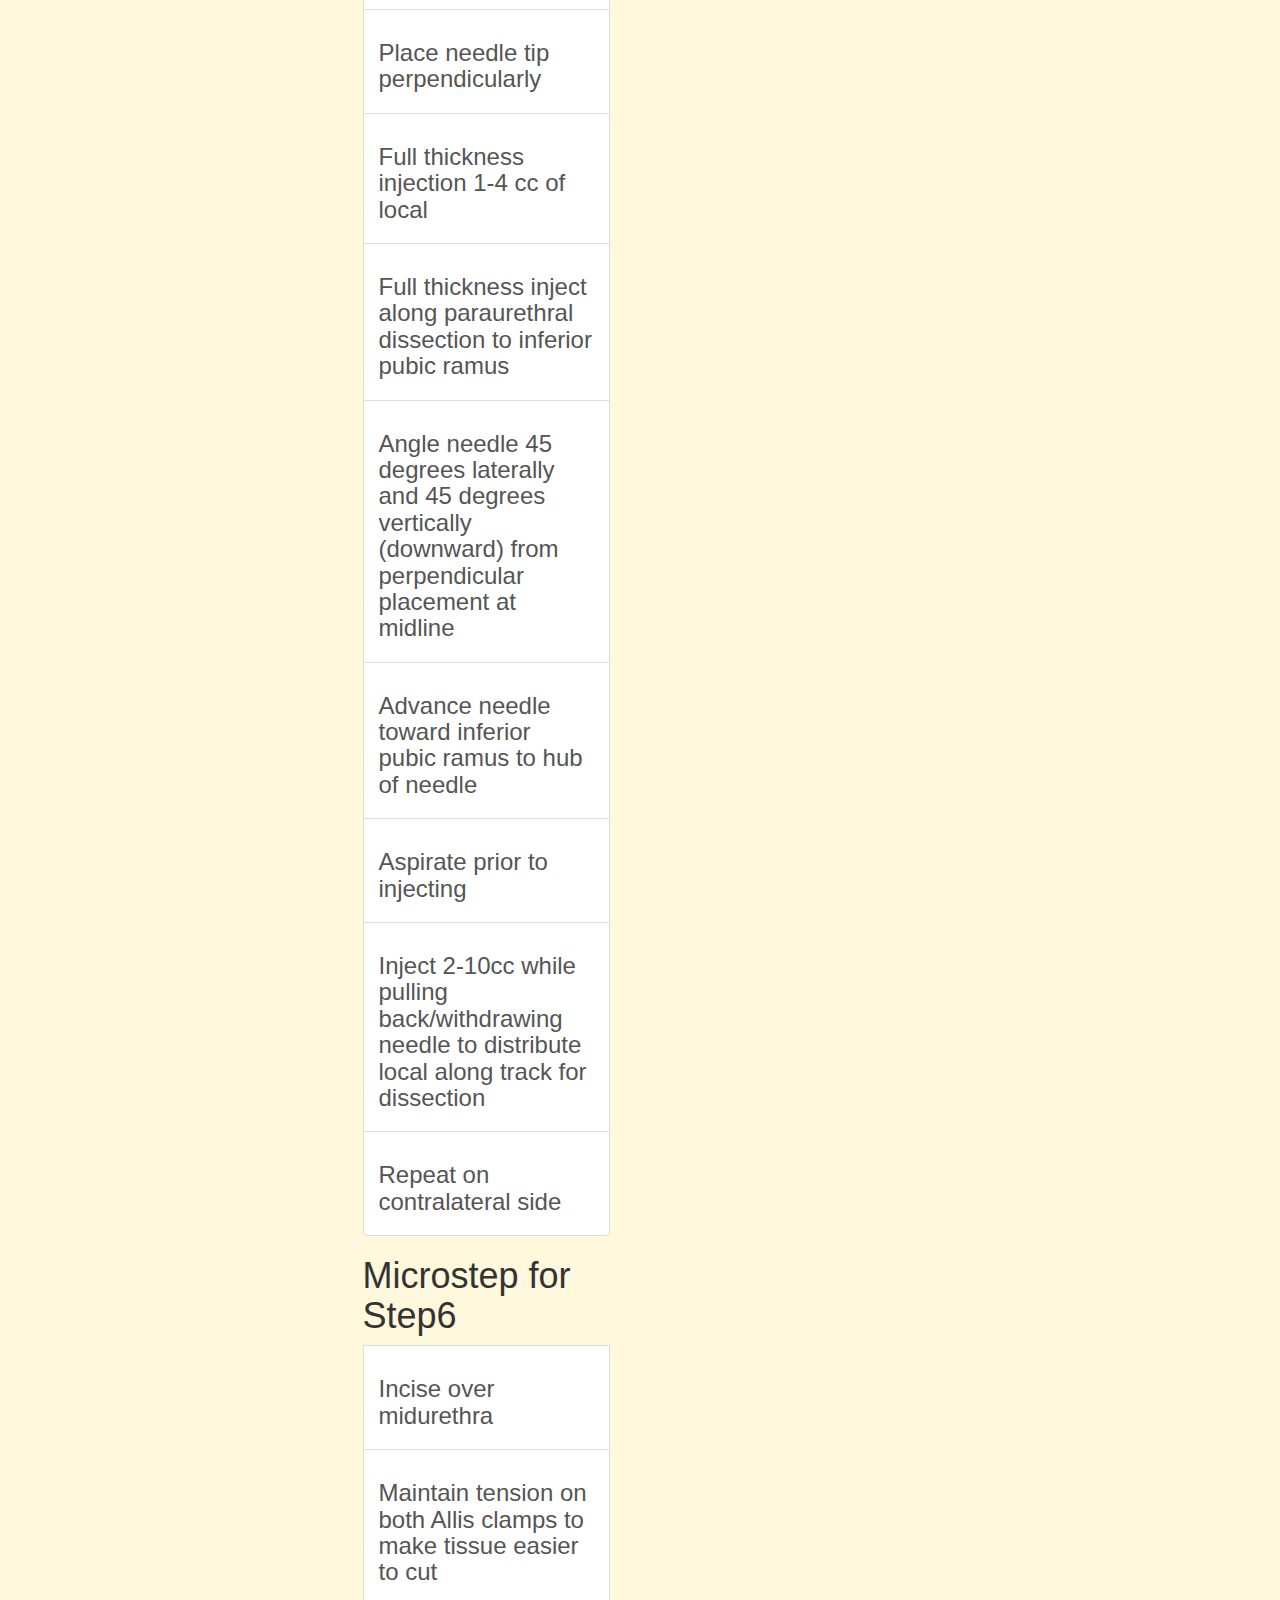
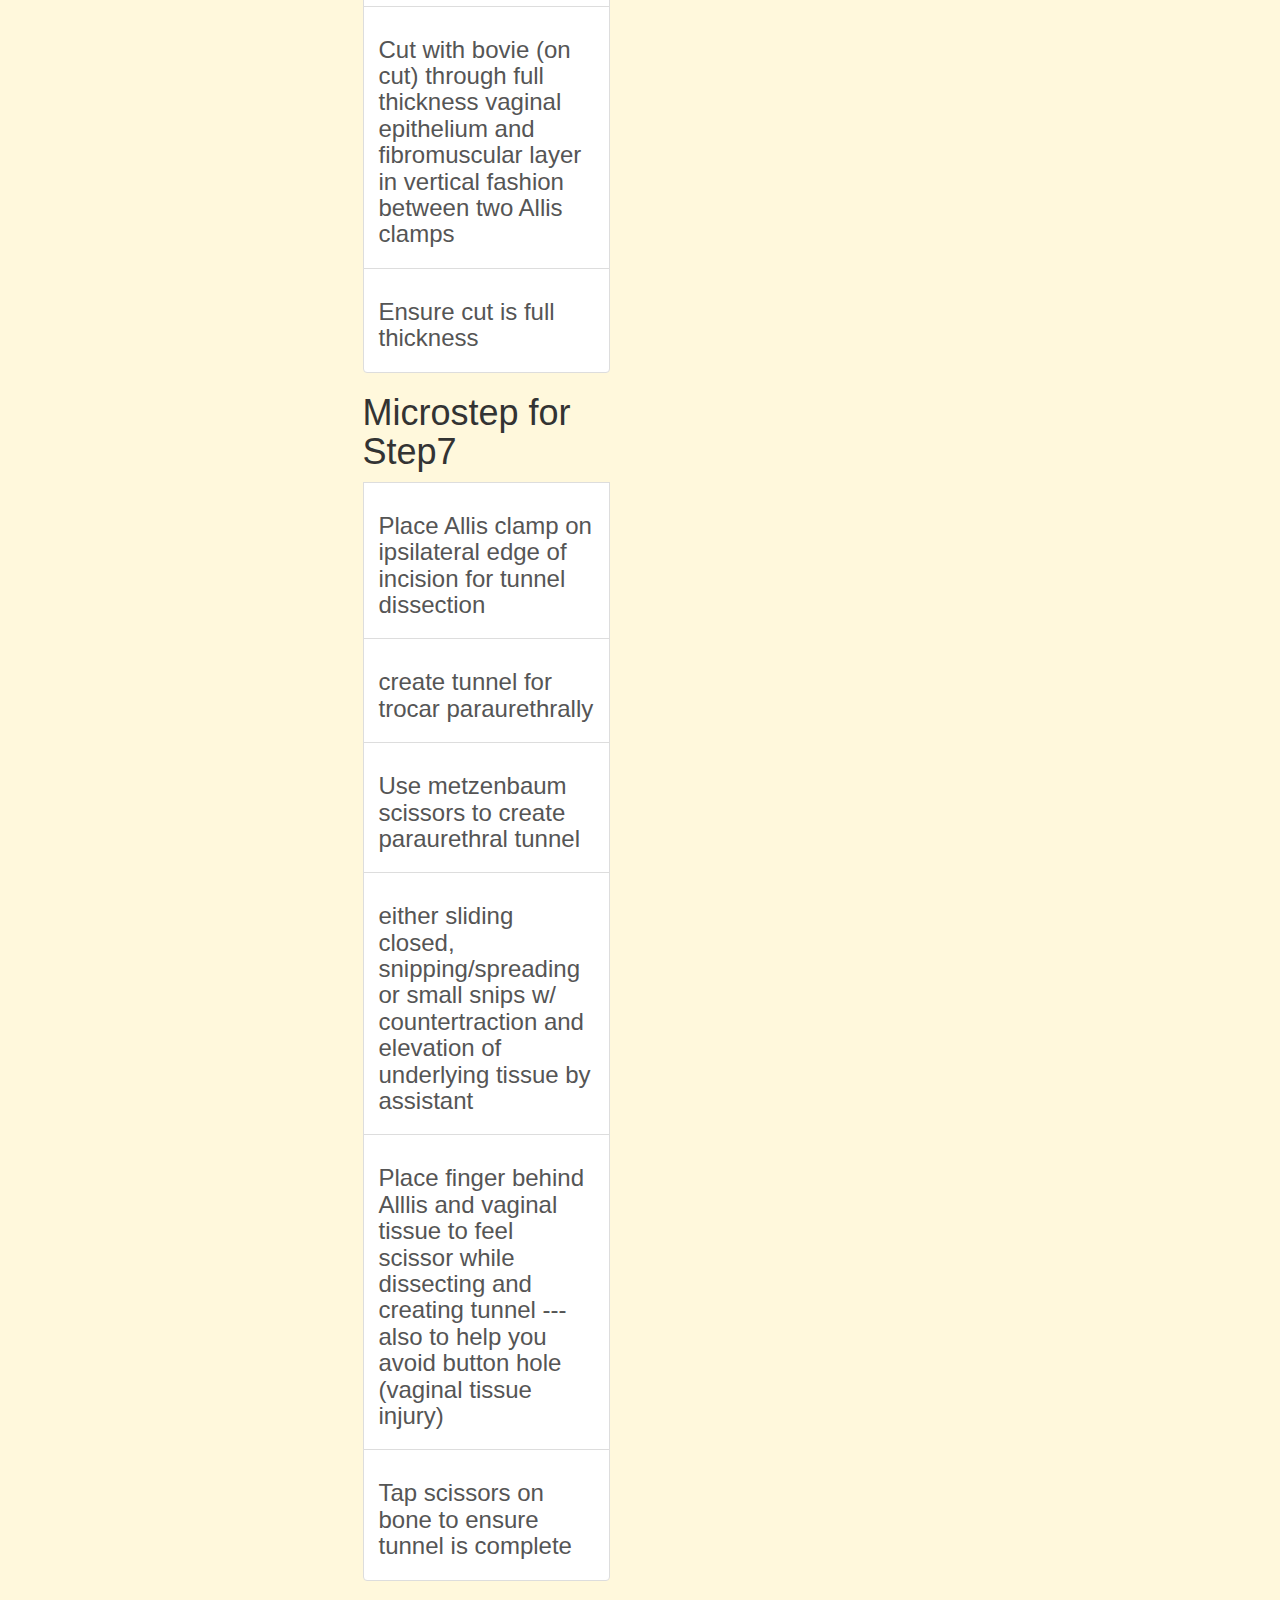
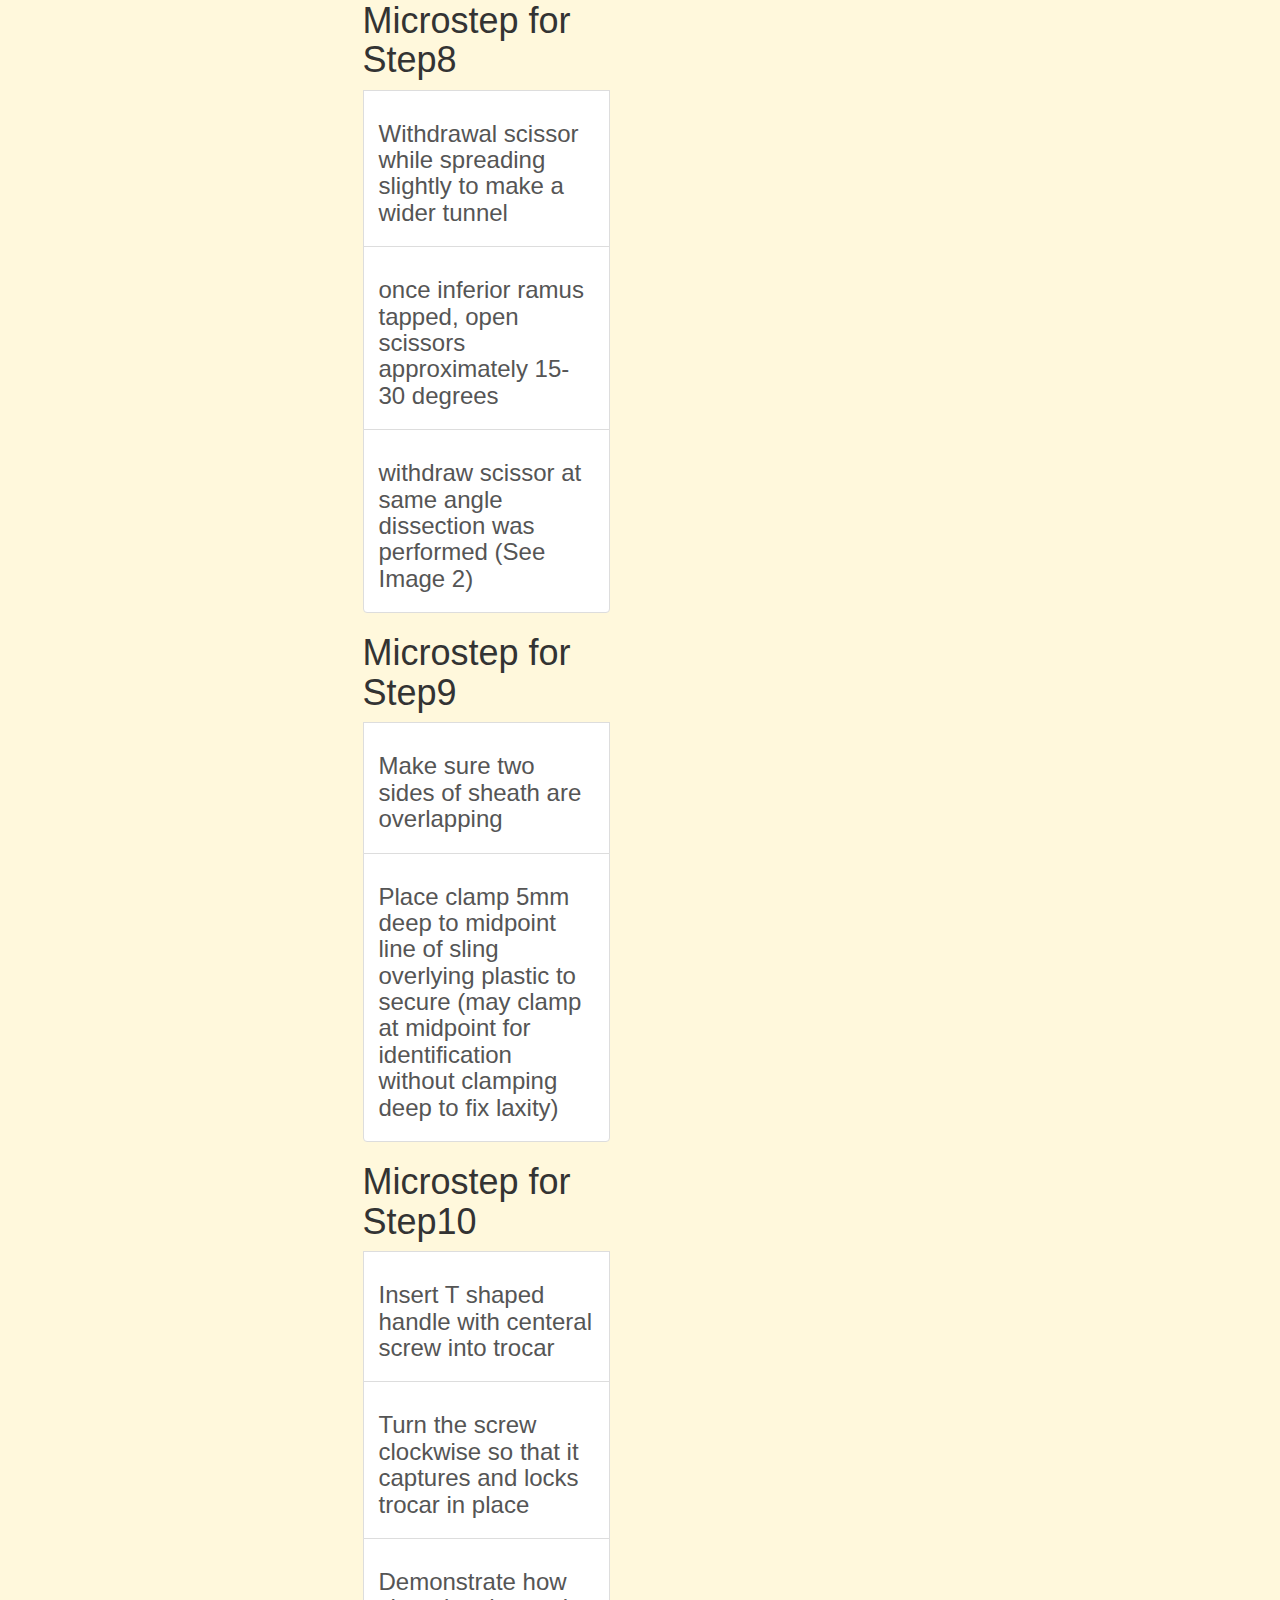
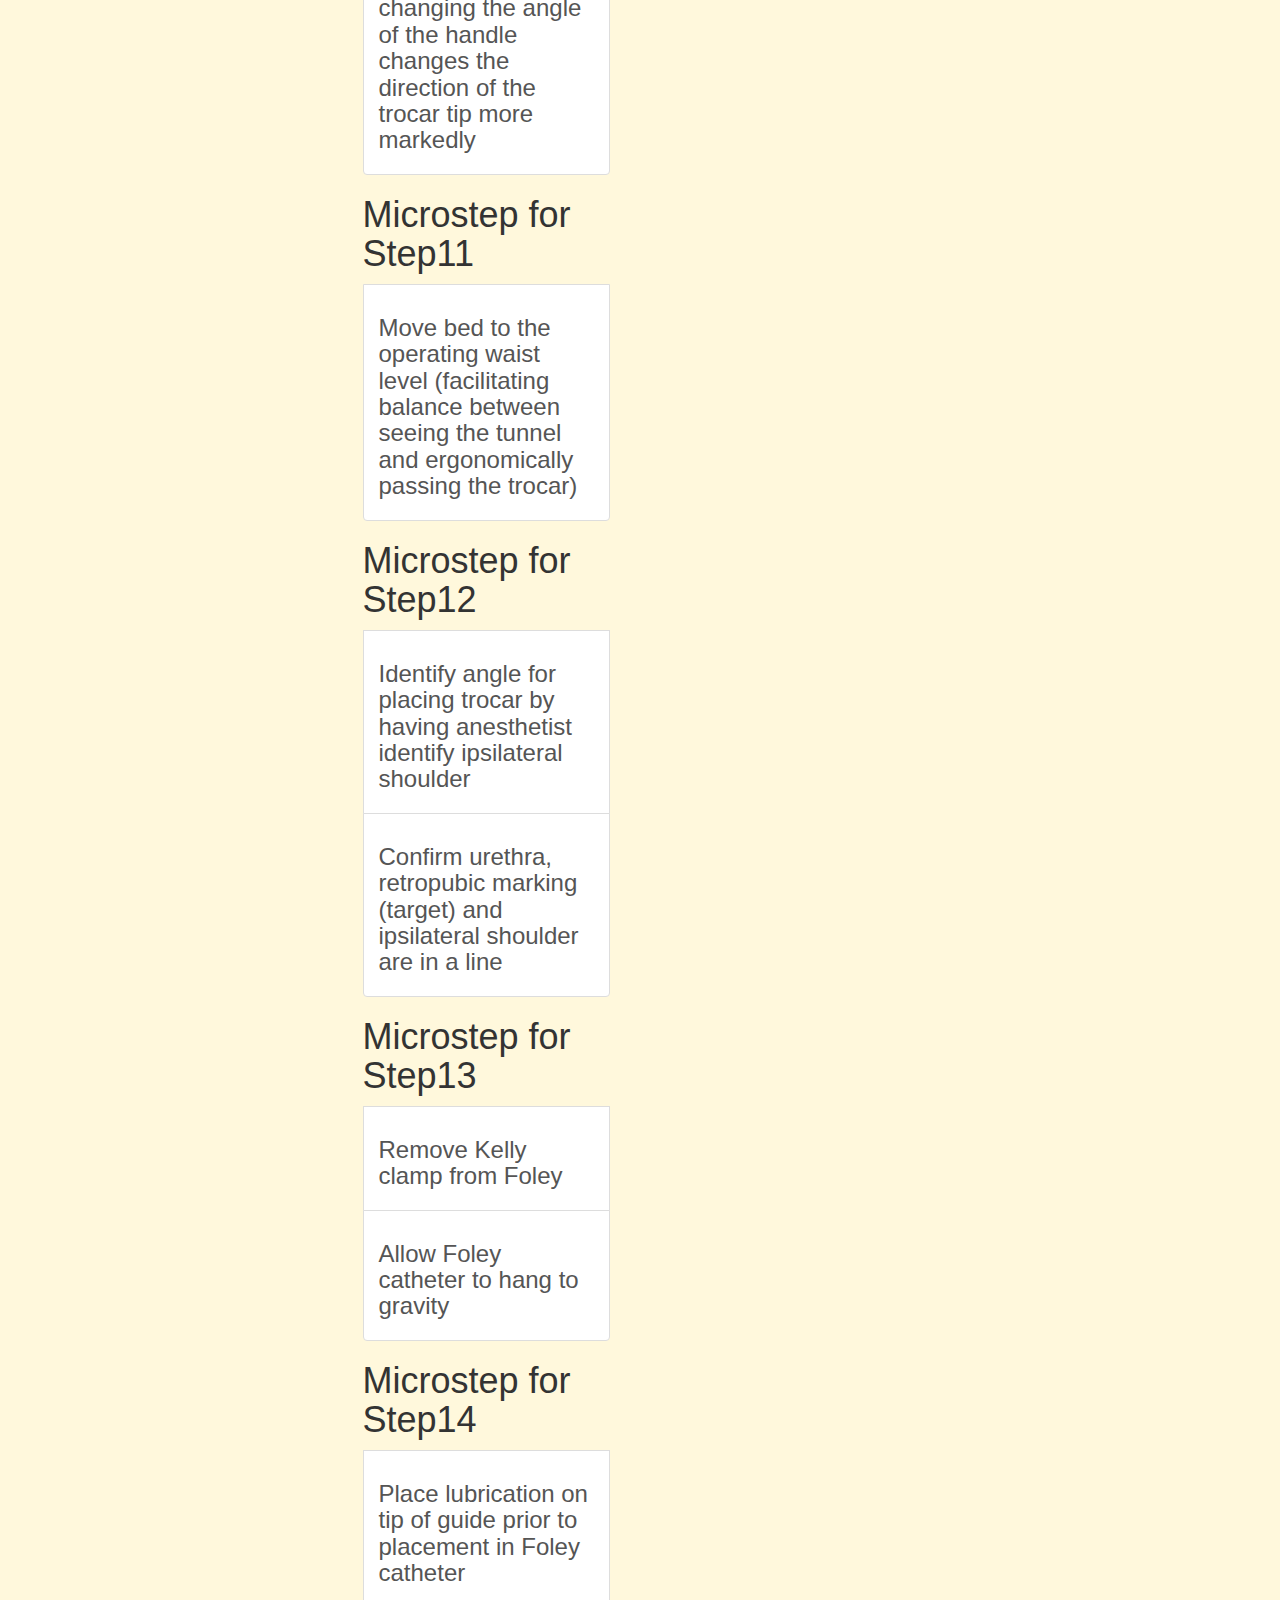
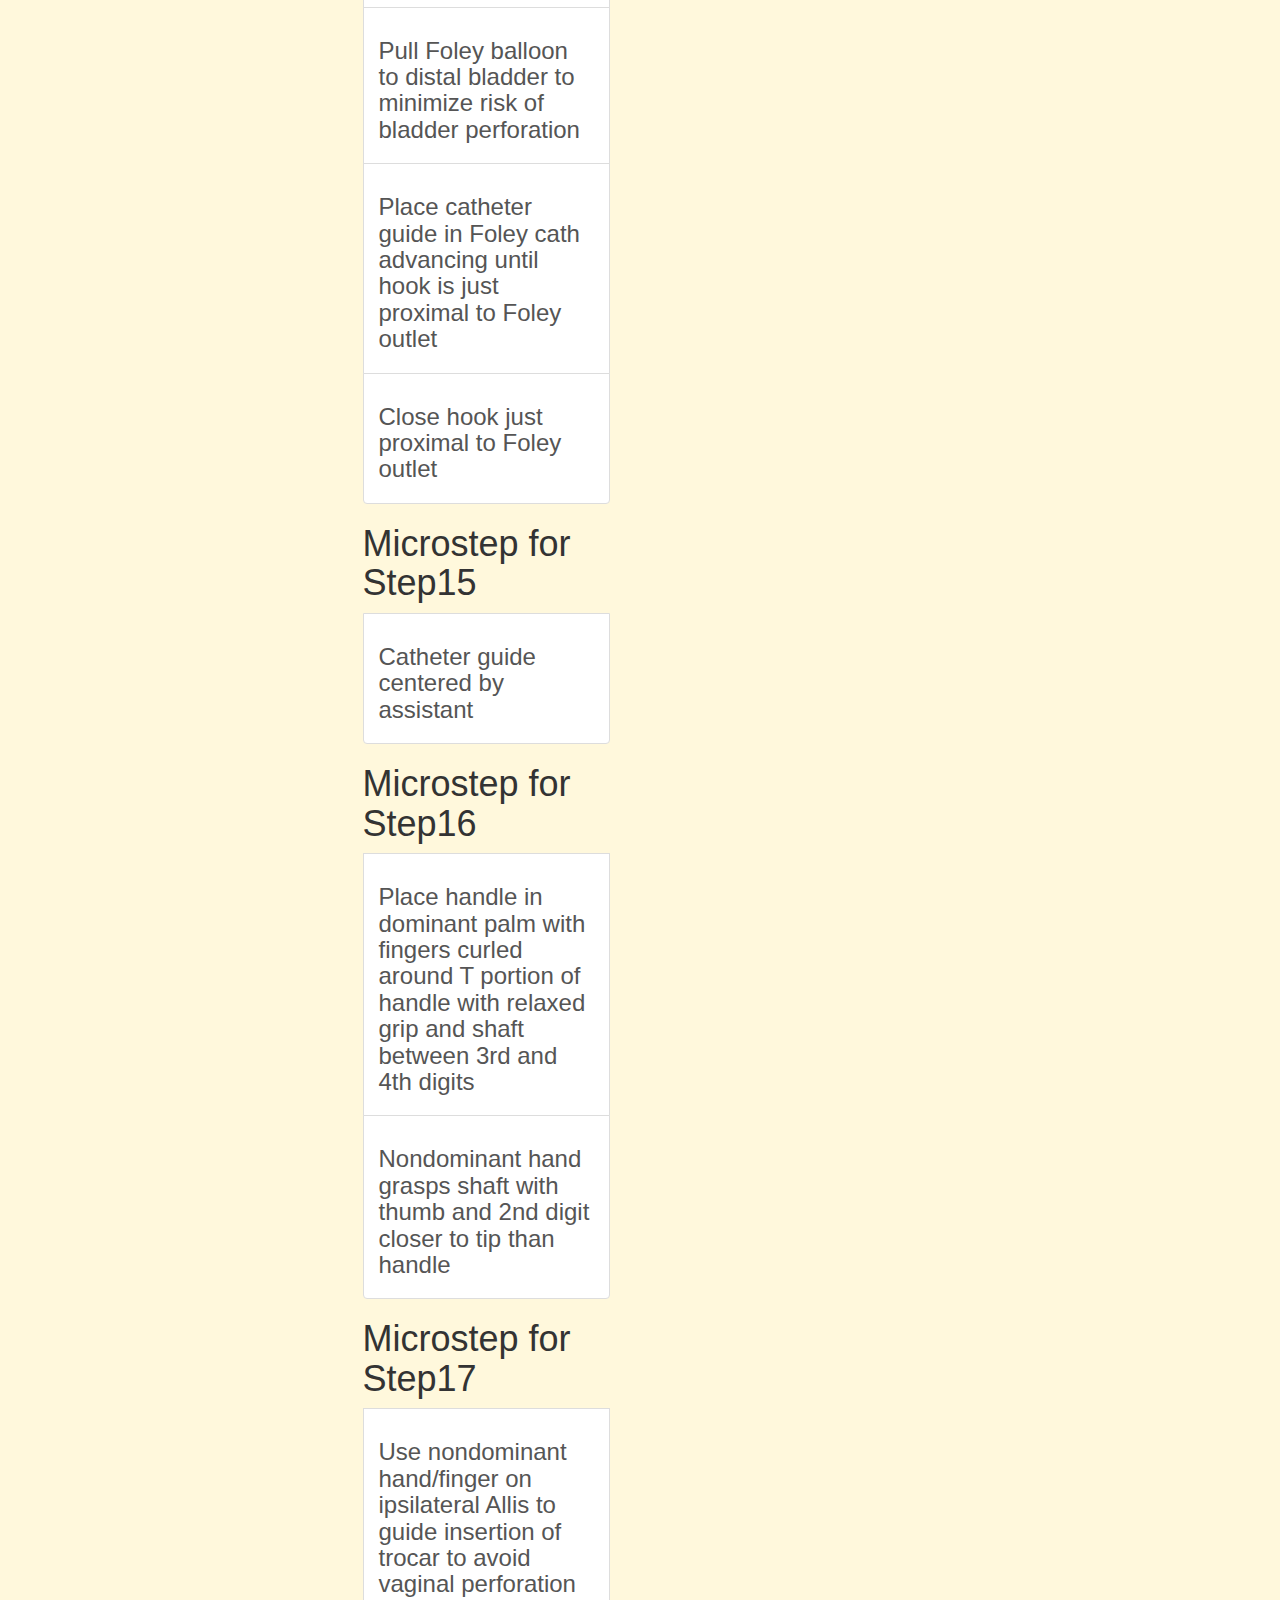
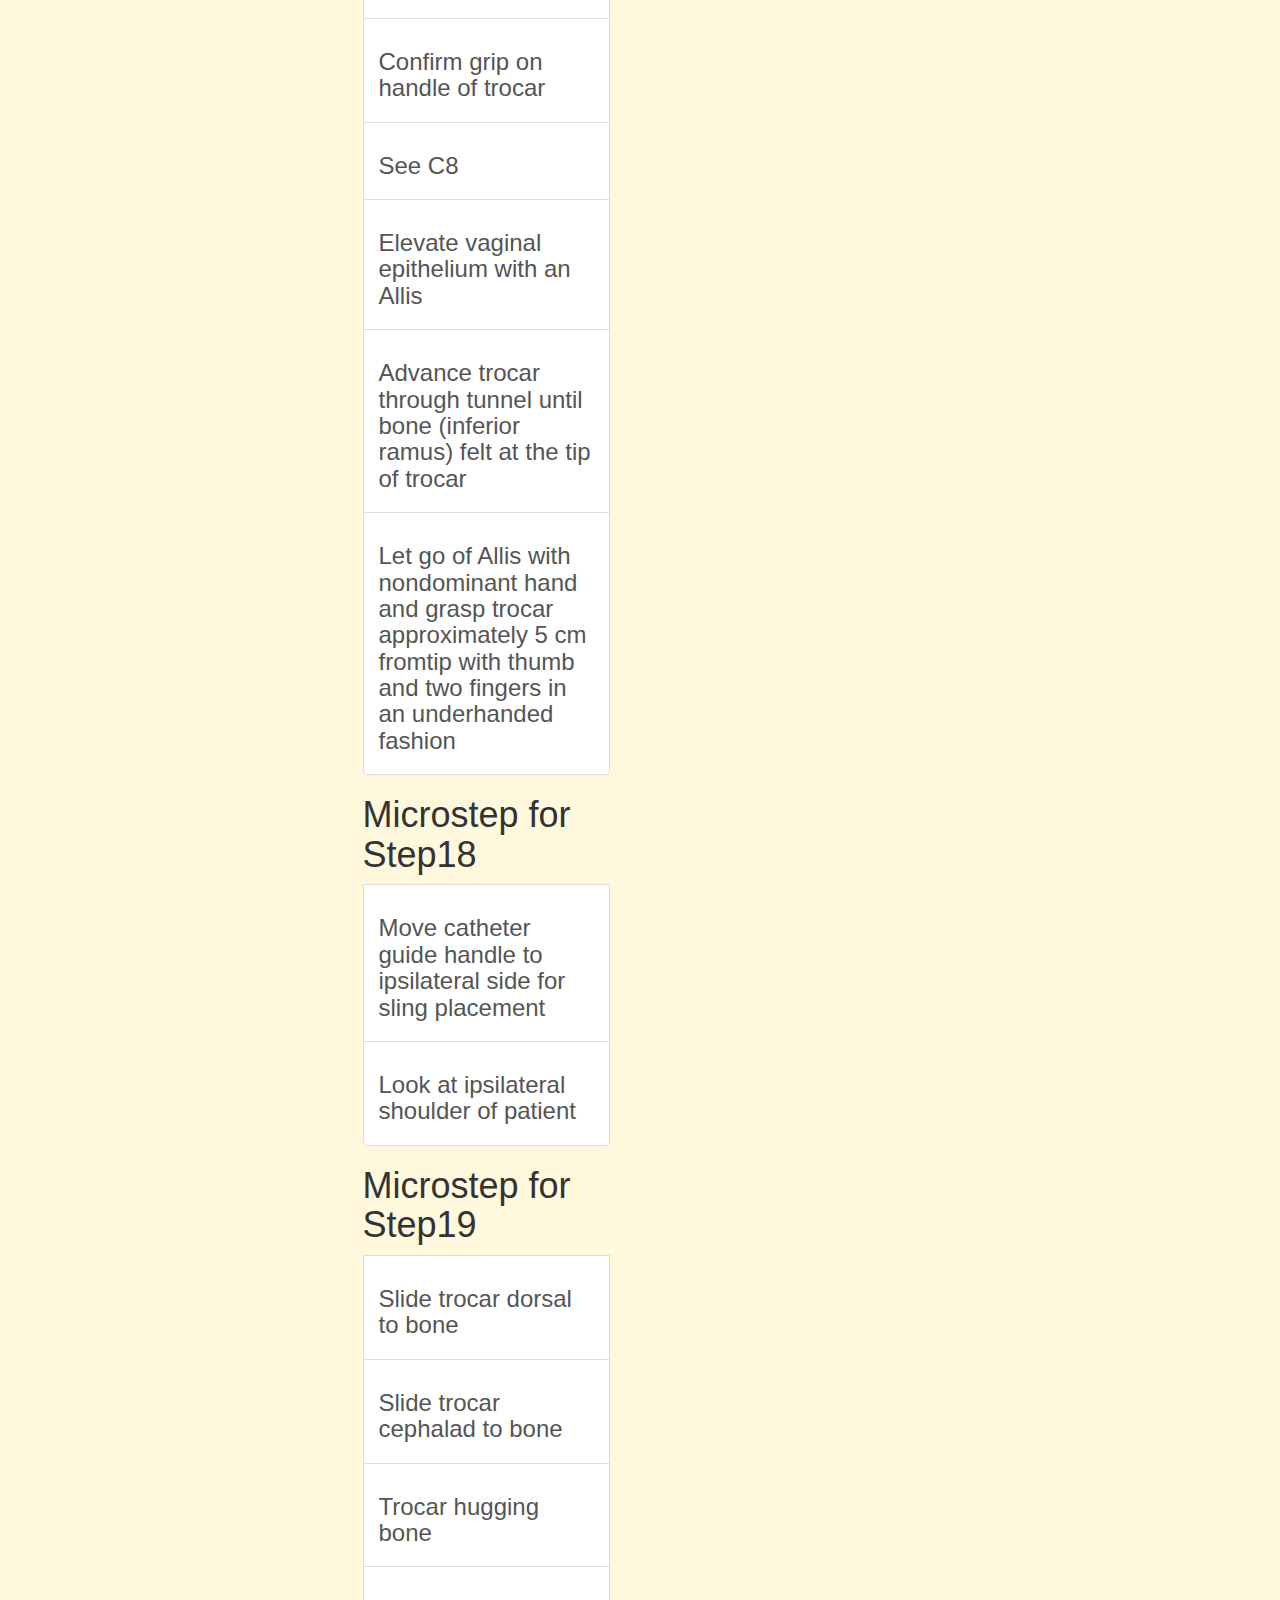
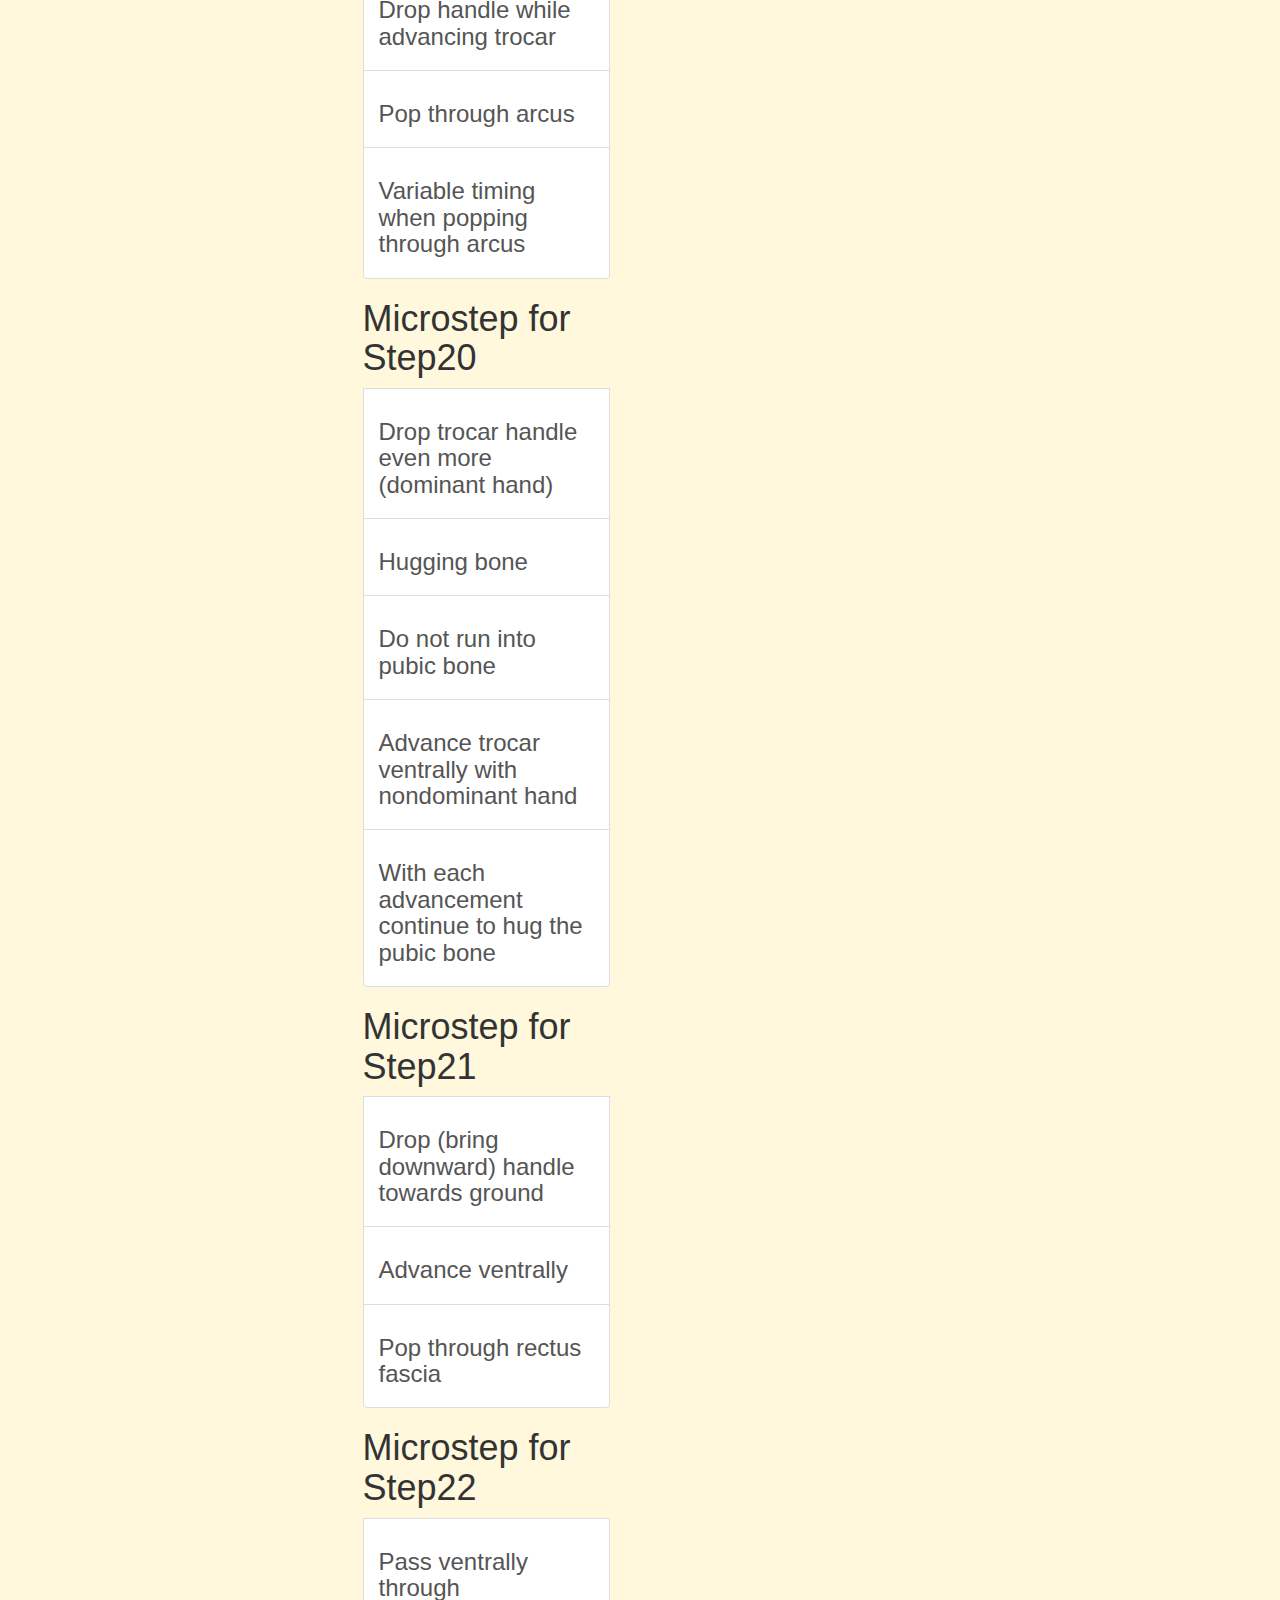
==== commit b9b779fe: "Update index.html" ====
--- a/index.html
+++ b/index.html
@@ -30,7 +30,12 @@
   overflow: hidden;
   height:100%;
 }
-
+    .medium{
+        position: fixed;
+        bottom: 40px;
+        left:50px;
+    }
+    
 @media (min-width: 768px){
   
   right {
@@ -43,33 +48,26 @@
       height: ;
   }
 }
-
 #left {
   background-color: #FC6E51;
   text-align: center;
   height:100%;
 }
-
 #middle{
   background-color: lightgreen;
   text-align: center;
   height:100%;
 }
-
 #right {
   height:700px;
-  background-color: gray;
-    color: aliceblue;
   text-align: center;
   overflow-y: scroll;
     
     
 }
-
 h4{
   padding: 10px 0; 
 }
-
 .tool-card{
   border: 2px solid black;
   padding: 10px 10px;
@@ -83,7 +81,6 @@
   }
    
     
-
   #navBarSearchForm input[type=text]{width:500px !important;}
   </style>
     
@@ -131,43 +128,70 @@
   
 <!--Navigation Bar ends -->
     
-    
+    <div class="container">
 <!-- 3 Column Body -->
+        <div class="row">
+            <div class="col-lg-6">
    <div class="container-fluid">
   <div class="row">
-    <nav class="col-md-3" id="myScrollspy">
-      <ul class="nav nav-pills nav-stacked" data-spy="affix" data-offset-top="205">
-          <h2>Main Steps</h2>
-        <center><li><h3><a href="#section1">Main Step 1</a></li>
-        <li><h3><a href="#section2">Main Step 2</a></li>
-        <li><h3><a href="#section3">Main Step 3</a></li>
-          <li><h3><a href="#section4">Main Step 4</a></li>
-        <li><h3><a href="#section5">Main Step 5</a></li>
-        <li><h3><a href="#section6">Main Step 6</a></li>
-          <li><h3><a href="#section7">Main Step 7</a></li>
-        <li><h3><a href="#section8">Main Step 8</a></li>
-        <li><h3><a href="#section9">Main Step 9</a></li>
-          <li><h3><a href="#section10">Main Step 10</a></li>
-        <li><h3><a href="#section11">Main Step 11</a></li>
-          <li><h3><a href="#section3">Main Step 12</a></li></center>
+    <nav class="col-md-6" id="myScrollspy">
+      <ul class="nav nav-pills nav-stacked" data-spy="affix" data-offset-top="205" data-off>
+          <li><a><h1>Main Steps</h1></a></li>
+        <li><a href="#section1">Insert Foley, drain bladder</a></li>
+        <li><a href="#section2">Mark retropubic exit sites</a></li>
+        <li><a href="#section3">Injection of local anesthetic into retropubic/suprapubic trocar track spaces bilaterally</a></li>
+        <li><a href="#section4">Grasp vaginal epithelium overlying midurethra</a></li>
+          <li><a href="#section5">Inject local for paraurethral dissection</a></li>
+        <li><a href="#section6">Make incision overlying midurethra – through full thickness of vaginal epithelium and underlying fibromuscular layer			</a></li>
+        <li><a href="#section7">Paraurethral lateral dissection, to create tunnels for trocar</a></li>
+          <li><a href="#section8">Widen paraurethral dissection</a></li>
+        <li><a href="#section9">Prepare Sling - Fixed Laxity</a></li>
+        <li><a href="#section10">Assemble reusable handle to trocar and sling</a></li>
+          <li><a href="#section11">Adjust the table height</a></li>
+        <li><a href="#section12">Identify the angle for placing trocar</a></li>
+        <li><a href="#section13">Drain bladder</a></li>
+           <li><a href="#section14"></a>Place catheter guide</li>
+           <li><a href="#section15"></a>Catheter guide centered by assistant</li>
+           <li><a href="#section16"></a>Hold Trocar</li>
+           <li><a href="#section17"></a>Trainee places trocar into the paraurethral tunnel</li>
+           <li><a href="#section18"></a>Prepare for trocar passage</li>
+           <li><a href="#section19"></a>Slide behind pubic bone</li>
+           <li><a href="#section20"></a>Advance trocar ventrally</li>
+           <li><a href="#section21"></a>Pop through the rectus</li>
+           <li><a href="#section22"></a>Advance trocar through skin</li>
+           
+           <li><a href="#section23"></a>Repeat on contralateral side</li>
+           <li><a href="#section24"></a>Remove catheter guide and foley catheter</li>
+
+           <li><a href="#section25"></a>Survey of bladder and urtherar</li>
+           <li><a href="#section26"></a>Drain bladder</li>
+           <li><a href="#section27"></a>Pull up on suprapubic mesh arms until mesh is snug against Kelly clamp</li>
+           <li><a href="#section28"></a>Place Kelly between mesh and urethra</li>
+           <li><a href="#section29"></a>Pull up on suprapubic mesh arms until mesh is snug against Kelly clamp</li>
+           <li><a href="#section30"></a>Final tensioning</li>
+           <li><a href="#section31"></a>Remove Kelly clamp from wound</li>
+           <li><a href="#section32"></a>Remove sleeves from mesh arms/li>
+           <li><a href="#section33"></a>Confirm final tensioning</li>
+           <li><a href="#section34">Confirm midurethral placement</a></li>
+           <li><a href="#section35">Trim mesh arms</a></li>
+
         
       </ul>
     </nav>
-    <div class="col-md-3">
+    <div class="col-md-6">
         
       <div class="list-group" id="section1"> 
-          <h2>Microstep for Step1</h2>
-          <center>
-          <a href="" class="list-group-item" ><h3>Micro Step1</h3></a>
+          <h1>Microstep for Step1</h1>
+        
+          <a href="" class="list-group-item" ><h3>Identify the urethra</h3></a>
           <a href="#" id="addBtn"><span class="glyphicon glyphicon-plus" data-toggle="modal" data-target="#myModal"></span></a>
-            <!-- Modal -->
+          <!-- Modal -->
         <div class="modal fade" id="myModal" role="dialog">
             <div class="modal-dialog">
 
               <!-- Modal content
                 Add micro step textarea displays with this
                 Edit the functionality here
-
 -->
               <div class="modal-content">
                 <div class="modal-header">
@@ -188,108 +212,281 @@
 
             </div>
           </div>
-          <a href="#section1.1" class="list-group-item" ><h3>Micro Step 2</h3></a>
-          <a href="#section4.1" class="list-group-item" ><h3>Micro Step 3</h3></a>
-          <a href="index.html" class="list-group-item" ><h3>Micro Step 4</h3></a>
-          <a href="index.html" class="list-group-item" ><h3>Micro Step 5</h3></a>
+          <a href="#section1.1" class="list-group-item" ><h3>Separate labia to visualize structure between clitoris and vagina</h3></a>
+          <a href="#section4.1" class="list-group-item" ><h3>Place closed ended portion of Foley cather through urethra into bladder</h3></a>
+          <a href="index.html" class="list-group-item" ><h3>Use 10 cc syringe of saline to fill Foley balloon</h3></a>
+          <a href="index.html" class="list-group-item" ><h3>Hold Foley to make sure in far enough</h3></a>
+          <a href="index.html" class="list-group-item" ><h3>At the same time, hold valve to make sure you  stabilize</h3></a>
+          <a href="index.html" class="list-group-item" ><h3>Visualize urine emptying  through catheter</h3></a>
+          <a href="index.html" class="list-group-item" ><h3>Urine drainage stopes when bladder is drained</h3></a>
       </div>
         
         <div class="list-group" id="section2">  
-             <h2>Microstep for Step2</h2><center>
-         <a href="index.html" class="list-group-item" ><h3>Micro Step1</h3></a>
-          <a href="index.html" class="list-group-item" ><h3>Micro Step 2</h3></a>
-          <a href="index.html" class="list-group-item" ><h3>Micro Step 3</h3></a>
-          <a href="index.html" class="list-group-item" ><h3>Micro Step 4</h3></a>
-          <a href="index.html" class="list-group-item" ><h3>Micro Step 5</h3></a>
+             <h1>Microstep for Step2</h1>
+         <a href="index.html" class="list-group-item" ><h3>Identify location to make marks for exit sites</h3></a>
+          <a href="index.html" class="list-group-item" ><h3>Identify pubic bone and retropubic space</h3></a>
+          <a href="index.html" class="list-group-item" ><h3>Identify midline</h3></a>
+          <a href="index.html" class="list-group-item" ><h3>Using a marker place dot or line to identify retropubic exit sites</h3></a>
+          <a href="index.html" class="list-group-item" ><h3>Using a marker place dot or line to identify retropubic exit sites</h3></a>
+          <a href="index.html" class="list-group-item" ><h3>Make bilateral stab incision on marked sites</h3></a>
+
       </div>
         <div class="list-group" id="section3"> 
-             <h2>Microstep for Step3</h2><center>
-         <a href="index.html" class="list-group-item" ><h3>Micro Step1</h3></a>
-          <a href="index.html" class="list-group-item" ><h3>Micro Step 2</h3></a>
-          <a href="index.html" class="list-group-item" ><h3>Micro Step 3</h3></a>
-          <a href="index.html" class="list-group-item" ><h3>Micro Step 4</h3></a>
-          <a href="index.html" class="list-group-item" ><h3>Micro Step 5</h3></a>
-             <a href="index.html" class="list-group-item" ><h3>Micro Step6</h3></a>
-          <a href="index.html" class="list-group-item" ><h3>Micro Step 7</h3></a>
-          <a href="index.html" class="list-group-item" ><h3>Micro Step 8</h3></a>
-          <a href="index.html" class="list-group-item" ><h3>Micro Step 9</h3></a>
-          <a href="index.html" class="list-group-item" ><h3>Micro Step 10</h3></a>
+             <h1>Microstep for Step3</h1>
+         <a href="index.html" class="list-group-item" ><h3>Confirm type of local anestetic in 10 cc syringe with spinal needle</h3></a>
+          <a href="index.html" class="list-group-item" ><h3>Identify pubic bone</h3></a>
+          <a href="index.html" class="list-group-item" ><h3>Feel with fingers to confirm spot right behind pubic bone  (see Image 1)</h3></a>
+          <a href="index.html" class="list-group-item" ><h3>Inject local into mapped trocar tracks</h3></a>
+          <a href="index.html" class="list-group-item" ><h3>Place needle at 105 degree angle from skin into exit site and advance to hub of needle</h3></a>
+          <a href="index.html" class="list-group-item" ><h3>Draw back with syringe to confirm placement is not within a vessel</h3></a>
+          <a href="index.html" class="list-group-item" ><h3>Repeat on contralateral side</h3></a>
+          <a href="index.html" class="list-group-item" ><h3>Confirm amount injected with scrub tech</h3></a>
+          
       </div>
         <div class="list-group" id="section4">  
-             <h2>Microstep for Step4</h2><center>
-        <a href="index.html" class="list-group-item" ><h3>Micro Step1</h3></a>
-          <a href="index.html" class="list-group-item" ><h3>Micro Step 2</h3></a>
-          <a href="index.html" class="list-group-item" ><h3>Micro Step 3</h3></a>
-          <a href="index.html" class="list-group-item" ><h3>Micro Step 4</h3></a>
-          <a href="index.html" class="list-group-item" ><h3>Micro Step 5</h3></a>
+             <h1>Microstep for Step4</h1>
+        <a href="index.html" class="list-group-item" ><h3>Adjust height of bed</h3></a>
+          <a href="index.html" class="list-group-item" ><h3>Identify urethral meatus</h3></a>
+          <a href="index.html" class="list-group-item" ><h3>Retract vagina</h3></a>
+          <a href="index.html" class="list-group-item" ><h3>Visualize urethra</h3></a>
+          <a href="index.html" class="list-group-item" ><h3>Identify midline</h3></a>
+          <a href="index.html" class="list-group-item" ><h3>Place Allis clamps on vaginal epithelium in midline</h3></a>
+          <a href="index.html" class="list-group-item" ><h3>Place Allis clamp 1 cm proximal to urethrla meatus at midline</h3></a>
+          <a href="index.html" class="list-group-item" ><h3>Place a second Allis clamp 2 cm cephalad to first Allis clamp at midline</h3></a>
+          <a href="index.html" class="list-group-item" ><h3>Check location of Foley ballon and bladder neck in comparison to grasped vaginal epithelium</h3></a>
       </div>
         <div class="list-group" id="section5"> 
-             <h2>Microstep for Step5</h2><center>
-         <a href="index.html" class="list-group-item" ><h3>Micro Step1</h3></a>
-          <a href="index.html" class="list-group-item" ><h3>Micro Step 2</h3></a>
-          <a href="index.html" class="list-group-item" ><h3>Micro Step 3</h3></a>
-          <a href="index.html" class="list-group-item" ><h3>Micro Step 4</h3></a>
-          <a href="index.html" class="list-group-item" ><h3>Micro Step 5</h3></a>
-      </div>
-        <div class="list-group" id="section6"><h2>Microstep for Step6</h2><center><center>
-        <a href="index.html" class="list-group-item" ><h3>Micro Step1</h3></a>
-          <a href="index.html" class="list-group-item" ><h3>Micro Step 2</h3></a>
-          <a href="index.html" class="list-group-item" ><h3>Micro Step 3</h3></a>
-          <a href="index.html" class="list-group-item" ><h3>Micro Step 4</h3></a>
-          <a href="index.html" class="list-group-item" ><h3>Micro Step 5</h3></a>
-      </div>
-        <div class="list-group" id="section7">
-          <h2>Microstep for Step7</h2><center>
-        <a href="index.html" class="list-group-item" ><h3>Micro Step 1</h3></a>
-      </div>
-        <div class="list-group" id="section8">
-<h2>Microstep for Step8</h2><center>  
-        <a href="index.html" class="list-group-item" ><h3>Micro Step 1</h3></a>
-            <a href="index.html" class="list-group-item" ><h3>Micro Step 2</h3></a>
-          <a href="index.html" class="list-group-item" ><h3>Micro Step 3</h3></a>
-          <a href="index.html" class="list-group-item" ><h3>Micro Step 4</h3></a>
-          <a href="index.html" class="list-group-item" ><h3>Micro Step 5</h3></a>
-      </div>
-        <div class="list-group" id="section9"><h2>Microstep for Step9</h2><center>     
-        <a href="index.html" class="list-group-item" ><h3>Micro Step 1</h3></a>
-            <a href="index.html" class="list-group-item" ><h3>Micro Step 2</h3></a>
-          <a href="index.html" class="list-group-item" ><h3>Micro Step 3</h3></a>
-          <a href="index.html" class="list-group-item" ><h3>Micro Step 4</h3></a>
-          <a href="index.html" class="list-group-item" ><h3>Micro Step 5</h3></a>
-      </div>
-        <div class="list-group" id="section10"> <h2>Microstep for Step10</h2>   <center>  
-        <a href="index.html" class="list-group-item" ><h3>Micro Step 1</h3></a>
-            <a href="index.html" class="list-group-item" ><h3>Micro Step 2</h3></a>
-          <a href="index.html" class="list-group-item" ><h3>Micro Step 3</h3></a>
-          <a href="index.html" class="list-group-item" ><h3>Micro Step 4</h3></a>
-          <a href="index.html" class="list-group-item" ><h3>Micro Step 5</h3></a>
-      </div>
-        <div class="list-group" id="section11">  <h2>Microstep for Step11</h2> <center>  
-        <a href="index.html" class="list-group-item" ><h3>Micro Step 1</h3></a>
-            <a href="index.html" class="list-group-item" ><h3>Micro Step 2</h3></a>
-          <a href="index.html" class="list-group-item" ><h3>Micro Step 3</h3></a>
-          <a href="index.html" class="list-group-item" ><h3>Micro Step 4</h3></a>
-          <a href="index.html" class="list-group-item" ><h3>Micro Step 5</h3></a>
-      </div>
-        <div class="list-group" id="section12"><h2>Microstep for Step12</h2><center>  
-        <a href="index.html" class="list-group-item" ><h3>Micro Step 1</h3></a>
-            <a href="index.html" class="list-group-item" ><h3>Micro Step 2</h3></a>
-          <a href="index.html" class="list-group-item" ><h3>Micro Step 3</h3></a>
-          <a href="index.html" class="list-group-item" ><h3>Micro Step 4</h3></a>
-          <a href="index.html" class="list-group-item" ><h3>Micro Step 5</h3></a>
-      </div>
-        <div class="list-group" id="section13">  <h2>Microstep for Step13</h2>  <center>  
-        <a href="index.html" class="list-group-item" ><h3>Micro Step 1</h3></a>
-            <a href="index.html" class="list-group-item" ><h3>Micro Step 2</h3></a>
-          <a href="index.html" class="list-group-item" ><h3>Micro Step 3</h3></a>
-          <a href="index.html" class="list-group-item" ><h3>Micro Step 4</h3></a>
-          <a href="index.html" class="list-group-item" ><h3>Micro Step 5</h3></a>
-      </div>
-     </center>   
+             <h1>Microstep for Step5</h1>
+         <a href="index.html" class="list-group-item" ><h3>Inject local midline between Allis clamps</h3></a>
+          <a href="index.html" class="list-group-item" ><h3>Place needle tip perpendicularly</h3></a>
+          <a href="index.html" class="list-group-item" ><h3>Full thickness injection 1-4 cc of local</h3></a>
+          <a href="index.html" class="list-group-item" ><h3>Full thickness inject along paraurethral  dissection to inferior pubic ramus</h3></a>
+          <a href="index.html" class="list-group-item" ><h3>Angle needle 45 degrees laterally and 45 degrees vertically (downward) from perpendicular placement at midline</h3></a>
+          <a href="index.html" class="list-group-item" ><h3>Advance needle toward inferior pubic ramus to hub of needle</h3></a>
+          <a href="index.html" class="list-group-item" ><h3>Aspirate prior to injecting</h3></a>
+          <a href="index.html" class="list-group-item" ><h3>Inject 2-10cc while pulling back/withdrawing needle to distribute local along track for dissection</h3></a>
+          <a href="index.html" class="list-group-item" ><h3>Repeat on contralateral side</h3></a>
+      </div>
+        <div class="list-group" id="section6"> 
+            <h1>Microstep for Step6</h1>   
+        <a href="index.html" class="list-group-item" ><h3>Incise over midurethra</h3></a>
+          <a href="index.html" class="list-group-item" ><h3>Maintain tension on both Allis clamps to make tissue easier to cut</h3></a>
+          <a href="index.html" class="list-group-item" ><h3>Cut with bovie (on cut) through full thickness vaginal epithelium and fibromuscular layer in vertical fashion between two Allis clamps</h3></a>
+          <a href="index.html" class="list-group-item" ><h3>Ensure cut is full thickness</h3></a>
+
+          
+      </div>
+        <div class="list-group" id="section7">  
+          <h1>Microstep for Step7</h1>     
+        <a href="index.html" class="list-group-item" ><h3>Place Allis clamp on ipsilateral edge of incision for tunnel dissection</h3></a>
+        <a href="index.html" class="list-group-item" ><h3>create tunnel for trocar paraurethrally</h3></a>
+        <a href="index.html" class="list-group-item" ><h3>Use metzenbaum scissors to create paraurethral tunnel</h3></a>
+        <a href="index.html" class="list-group-item" ><h3>either sliding closed, snipping/spreading or small snips w/ countertraction and elevation of underlying tissue by assistant</h3></a>
+        <a href="index.html" class="list-group-item" ><h3>Place finger behind Alllis and vaginal tissue to feel scissor while dissecting and creating tunnel  --- also to help you avoid button hole (vaginal tissue injury)</h3></a>
+        <a href="index.html" class="list-group-item" ><h3>Tap scissors on bone to ensure tunnel is complete</h3></a>
+
+
+
+      </div>
+        <div class="list-group" id="section8">  
+         
+        <h1>Microstep for Step8</h1>     
+        <a href="index.html" class="list-group-item" ><h3>Withdrawal scissor while spreading slightly to make a wider tunnel </h3></a>
+        <a href="index.html" class="list-group-item" ><h3>once inferior ramus tapped, open scissors approximately 15-30 degrees</h3></a>
+        <a href="index.html" class="list-group-item" ><h3>withdraw scissor at same angle dissection was performed (See Image 2)</h3></a>
+        
+
+      </div>
+        <div class="list-group" id="section9">  
+        <h1>Microstep for Step9</h1>     
+        <a href="index.html" class="list-group-item" ><h3>Make sure two sides of sheath are overlapping </h3></a>
+        <a href="index.html" class="list-group-item" ><h3>Place clamp 5mm deep to midpoint line of sling overlying plastic to secure (may clamp at midpoint for identification without clamping deep to fix laxity)</h3></a>
+        
+        
+      </div>
+        <div class="list-group" id="section10">   
+        <h1>Microstep for Step10</h1>     
+        <a href="index.html" class="list-group-item" ><h3>Insert T shaped handle with centeral screw into trocar</h3></a>  
+        <a href="index.html" class="list-group-item" ><h3>Turn the screw clockwise so that it captures and locks trocar in place</h3></a>
+        <a href="index.html" class="list-group-item" ><h3>Demonstrate how changing the angle of the handle changes the direction of the trocar tip more markedly</h3></a>
+        
+      </div>
+        <div class="list-group" id="section11"> 
+        <h1>Microstep for Step11</h1>     
+        <a href="index.html" class="list-group-item" ><h3>Move bed to the operating waist level (facilitating balance between seeing the tunnel and ergonomically passing the trocar)</h3></a>
+        
+      </div>
+        <div class="list-group" id="section12">  
+        <h1>Microstep for Step12</h1>  
+        <a href="index.html" class="list-group-item" ><h3>Identify angle for placing trocar by having anesthetist identify ipsilateral shoulder</h3></a>
+        <a href="index.html" class="list-group-item" ><h3>Confirm urethra, retropubic marking (target) and ipsilateral shoulder are in a line</h3></a>
+        
+      </div>
+        <div class="list-group" id="section13">   
+        <h1>Microstep for Step13</h1> 
+        <a href="index.html" class="list-group-item" ><h3>Remove Kelly clamp from Foley</h3></a>
+        <a href="index.html" class="list-group-item" ><h3>Allow Foley catheter to hang to gravity</h3></a>
+          
+      </div>
+        <div class="list-group" id="section14">   
+        <h1>Microstep for Step14</h1> 
+        <a href="index.html" class="list-group-item" ><h3>Place lubrication on tip of guide prior to placement in Foley catheter</h3></a>
+        <a href="index.html" class="list-group-item" ><h3>Pull Foley balloon to distal bladder to minimize risk of bladder perforation</h3></a>
+        <a href="index.html" class="list-group-item" ><h3>Place catheter guide in Foley cath advancing until hook is just proximal to Foley outlet</h3></a>
+        <a href="index.html" class="list-group-item" ><h3>Close hook just proximal to Foley outlet</h3></a>
+          
+      </div>
+      <div class="list-group" id="section15">   
+        <h1>Microstep for Step15</h1> 
+        <a href="index.html" class="list-group-item" ><h3>Catheter guide centered by assistant</h3></a>
+          
+      </div>
+      <div class="list-group" id="section16">   
+        <h1>Microstep for Step16</h1> 
+        <a href="index.html" class="list-group-item" ><h3>Place handle in dominant palm with fingers curled around T portion of handle with relaxed grip and shaft between 3rd and 4th digits</h3></a>
+        <a href="index.html" class="list-group-item" ><h3>Nondominant hand grasps shaft with thumb and 2nd digit closer to tip than handle </h3></a>
+          
+      </div>
+      <div class="list-group" id="section17">   
+        <h1>Microstep for Step17</h1> 
+        <a href="index.html" class="list-group-item" ><h3>Use nondominant hand/finger on ipsilateral Allis to guide insertion of trocar to avoid vaginal perforation</h3></a>
+        <a href="index.html" class="list-group-item" ><h3>Confirm grip on handle of trocar</h3></a>
+        <a href="index.html" class="list-group-item" ><h3>See C8</h3></a>
+        <a href="index.html" class="list-group-item" ><h3>Elevate vaginal epithelium with an Allis</h3></a>
+        <a href="index.html" class="list-group-item" ><h3>Advance trocar through tunnel until bone (inferior ramus) felt at the tip of trocar</h3></a>
+        <a href="index.html" class="list-group-item" ><h3>Let go of Allis with nondominant hand and grasp trocar approximately 5 cm fromtip with thumb and two fingers in an underhanded fashion</h3></a>
+          
+      </div>
+      <div class="list-group" id="section18">   
+        <h1>Microstep for Step18</h1> 
+        <a href="index.html" class="list-group-item" ><h3>Move catheter guide handle to ipsilateral side for sling placement</h3></a>
+        <a href="index.html" class="list-group-item" ><h3>Look at ipsilateral shoulder of patient</h3></a>
+          
+      </div>
+      <div class="list-group" id="section19">   
+        <h1>Microstep for Step19</h1> 
+        <a href="index.html" class="list-group-item" ><h3>Slide trocar dorsal to bone</h3></a>
+        <a href="index.html" class="list-group-item" ><h3>Slide trocar cephalad to bone</h3></a>
+        <a href="index.html" class="list-group-item" ><h3>Trocar hugging bone</h3></a>
+        <a href="index.html" class="list-group-item" ><h3>Drop handle while advancing trocar</h3></a>
+        <a href="index.html" class="list-group-item" ><h3>Pop through arcus</h3></a>
+        <a href="index.html" class="list-group-item" ><h3>Variable timing when popping through arcus</h3></a>
+          
+      </div>
+      <div class="list-group" id="section20">   
+        <h1>Microstep for Step20</h1> 
+        <a href="index.html" class="list-group-item" ><h3>Drop trocar handle even more (dominant hand)</h3></a>
+        <a href="index.html" class="list-group-item" ><h3>Hugging bone</h3></a>
+        <a href="index.html" class="list-group-item" ><h3>Do not run into pubic bone</h3></a>
+        <a href="index.html" class="list-group-item" ><h3>Advance trocar ventrally with nondominant hand</h3></a>
+        <a href="index.html" class="list-group-item" ><h3>With each advancement continue to hug the pubic bone</h3></a>
+   
+          
+      </div>
+      <div class="list-group" id="section21">   
+        <h1>Microstep for Step21</h1> 
+        <a href="index.html" class="list-group-item" ><h3>Drop (bring downward) handle towards ground</h3></a>
+        <a href="index.html" class="list-group-item" ><h3>Advance ventrally</h3></a>
+        <a href="index.html" class="list-group-item" ><h3>Pop through rectus fascia</h3></a>
+          
+      </div>
+      <div class="list-group" id="section22">   
+        <h1>Microstep for Step22</h1> 
+        <a href="index.html" class="list-group-item" ><h3>Pass ventrally through subcutaneous tissue</h3></a>
+        <a href="index.html" class="list-group-item" ><h3>Feel loss of resistance</h3></a>
+        <a href="index.html" class="list-group-item" ><h3>Advance trocar to skin</h3></a>
+        <a href="index.html" class="list-group-item" ><h3>Visualize skin tenting</h3></a>
+        <a href="index.html" class="list-group-item" ><h3>Ensure aim is at/near marks on skin (within skin incision if made prior)</h3></a>
+        <a href="index.html" class="list-group-item" ><h3>Take non-dominant hand off of stem of trocar</h3></a>
+        <a href="index.html" class="list-group-item" ><h3>Use non-dominant hand/fingers to apply pressure to skin surrounding trocar tip</h3></a>
+        <a href="index.html" class="list-group-item" ><h3>Push trocar ventrally through skin incision</h3></a>
+        <a href="index.html" class="list-group-item" ><h3>Advancing through skin will require more force</h3></a>
+        <a href="index.html" class="list-group-item" ><h3>Check vagina for perforation</h3></a>
+        <a href="index.html" class="list-group-item" ><h3>Remove handle from trocar</h3></a>
+          
+      </div>
+      
+      <div class="list-group" id="section23">   
+        <h1>Microstep for Step23</h1> 
+        <a href="index.html" class="list-group-item" ><h3>Repeat step C2 - assembly of handle to trocar</h3></a>
+        <a href="index.html" class="list-group-item" ><h3>Repeat steps C9 through C14</h3></a>
+          
+      </div>
+      <div class="list-group" id="section24">   
+        <h1>Microstep for Step24</h1> 
+          
+      </div>
+
+      <div class="list-group" id="section25">   
+        <h1>Microstep for Step25</h1> 
+        <a href="index.html" class="list-group-item" ><h3>Confirm adequate distension of bladder</h3></a>
+        <a href="index.html" class="list-group-item" ><h3>Perform full survey</h3></a>
+        <a href="index.html" class="list-group-item" ><h3>Assistant moves each trocar gently</h3></a>
+        <a href="index.html" class="list-group-item" ><h3>Survey along trocar path</h3></a>
+        <a href="index.html" class="list-group-item" ><h3>confirm no trocar perforations</h3></a>
+          
+      </div>
+      <div class="list-group" id="section26">   
+        <h1>Microstep for Step26</h1> 
+         
+      </div>
+      <div class="list-group" id="section27">   
+        <h1>Microstep for Step27</h1> 
+          
+      </div>
+      <div class="list-group" id="section28">   
+        <h1>Microstep for Step28</h1> 
+        <a href="index.html" class="list-group-item" ><h3>Tip of Kelly within wound</h3></a>
+        
+          
+      </div>
+      <div class="list-group" id="section29">   
+        <h1>Microstep for Step29</h1> 
+        <a href="index.html" class="list-group-item" ><h3>Use Allis clamps to separate wound and mesh </h3></a>
+        <a href="index.html" class="list-group-item" ><h3>Irrigate and suction as needed</h3></a>
+          
+      </div>
+      <div class="list-group" id="section30">   
+        <h1>Microstep for Step30</h1> 
+        
+          
+      </div>
+      <div class="list-group" id="section31">   
+        <h1>Microstep for Step31</h1> 
+        <a href="index.html" class="list-group-item" ><h3>Remove Kelly clamp from Foley</h3></a>
+        <a href="index.html" class="list-group-item" ><h3>Allow Foley catheter to hang to gravity</h3></a>
+          
+      </div>
+      <div class="list-group" id="section32">   
+        <h1>Microstep for Step32</h1> 
+        <a href="index.html" class="list-group-item" ><h3>Mesh should gently adhere to the urethra</h3></a>
+        <a href="index.html" class="list-group-item" ><h3>Confirm no beveling</h3></a>
+          
+      </div>
+      <div class="list-group" id="section33">   
+        <h1>Microstep for Step33</h1> 
+        
+          
+      </div>
+      <div class="list-group" id="section34">   
+        <h1>Microstep for Step34</h1> 
+       
+          
+      </div>
+      <div class="list-group" id="section35">   
+        <h1>Microstep for Step35</h1> 
+        
+      </div>
+
+        
     </div>
-      
-      
-      <div class="hidden-xs col-md-6" id="right">
+      </div>
+      </div>
+      </div>
+            
+            
+        <div class="col-lg-6">       
+      <div class="col-lg-12 medium" id="right">
           <h1>Tips</h1>
            <div id="section1.1">    
         <h1>Section 1</h1>
@@ -412,11 +609,11 @@
         <p>Try to scroll this section and look at the navigation list while scrolling!</p>
       </div>
     </div>
-      
-  </div>
+      </div> 
+  
 </div>
 
-
+</div>
     
 <!--<div class="container-fluid" id="no">
 <div class="row" id="title">
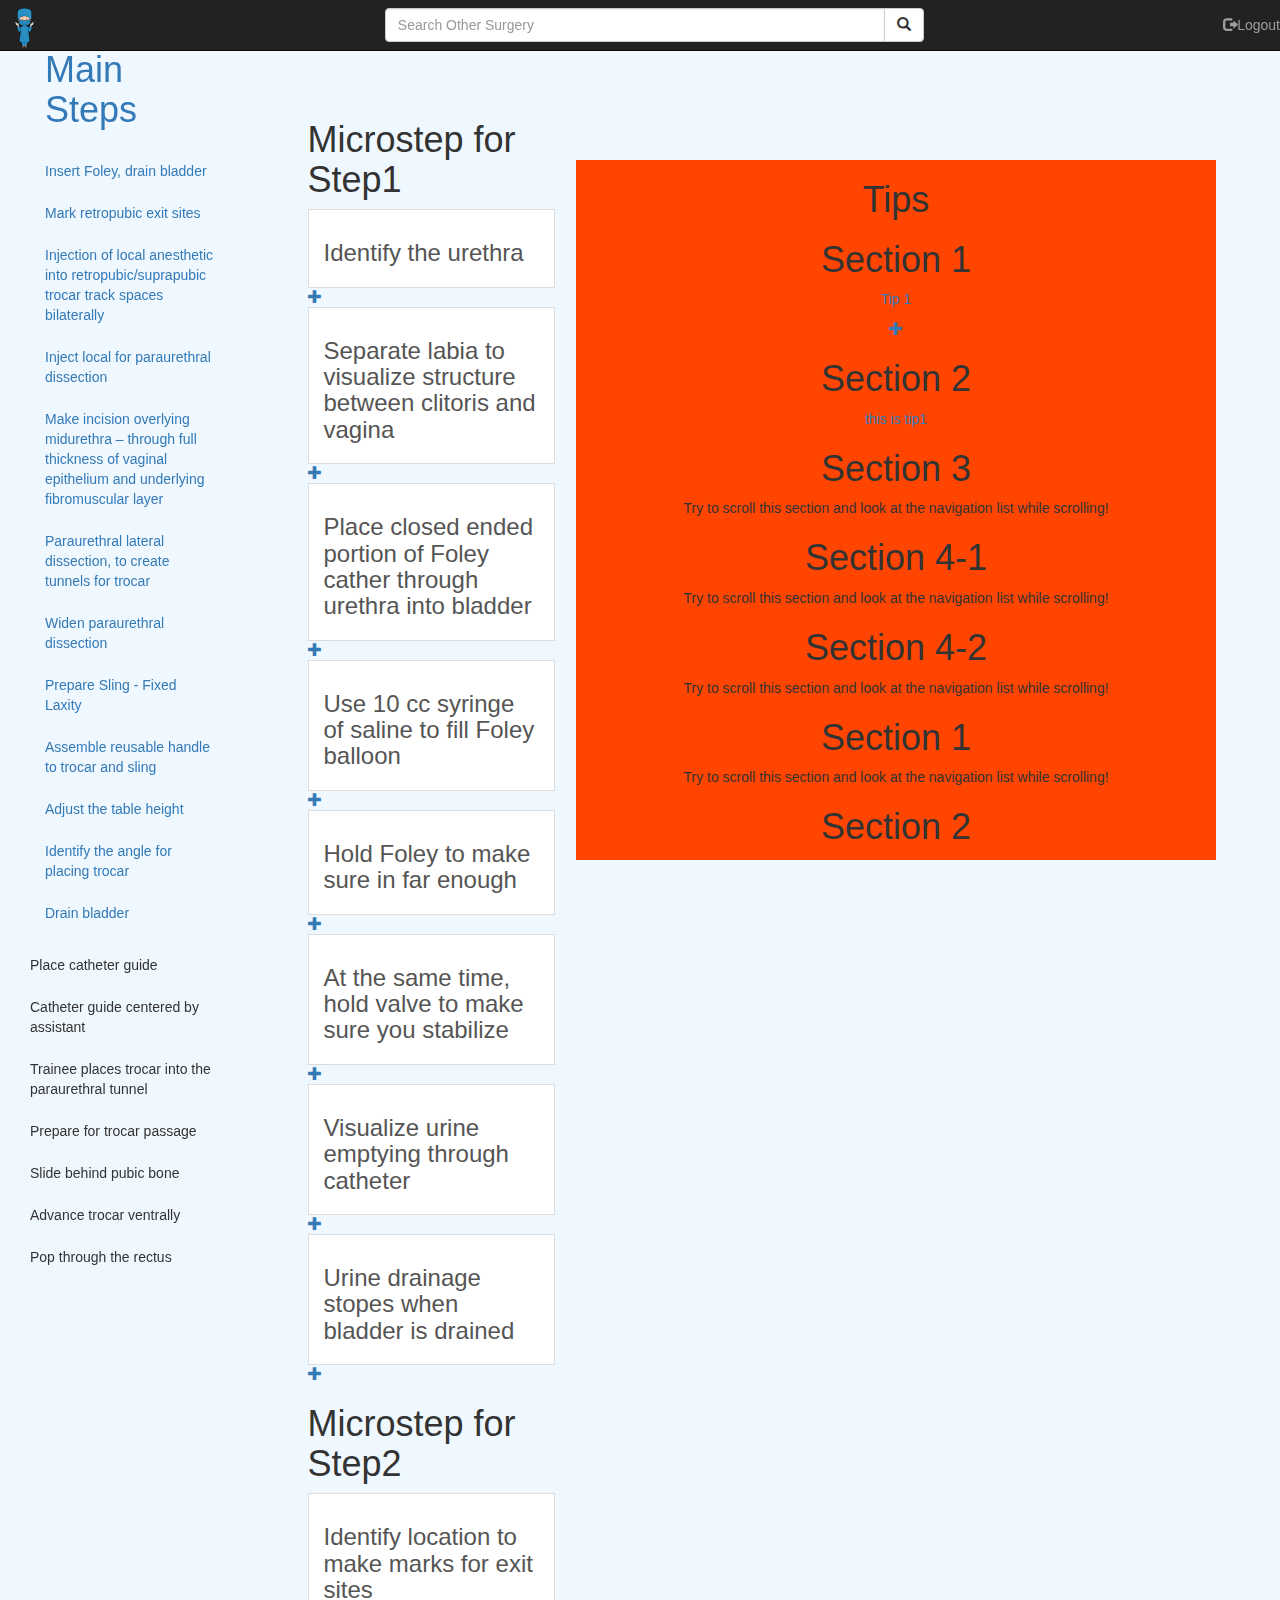
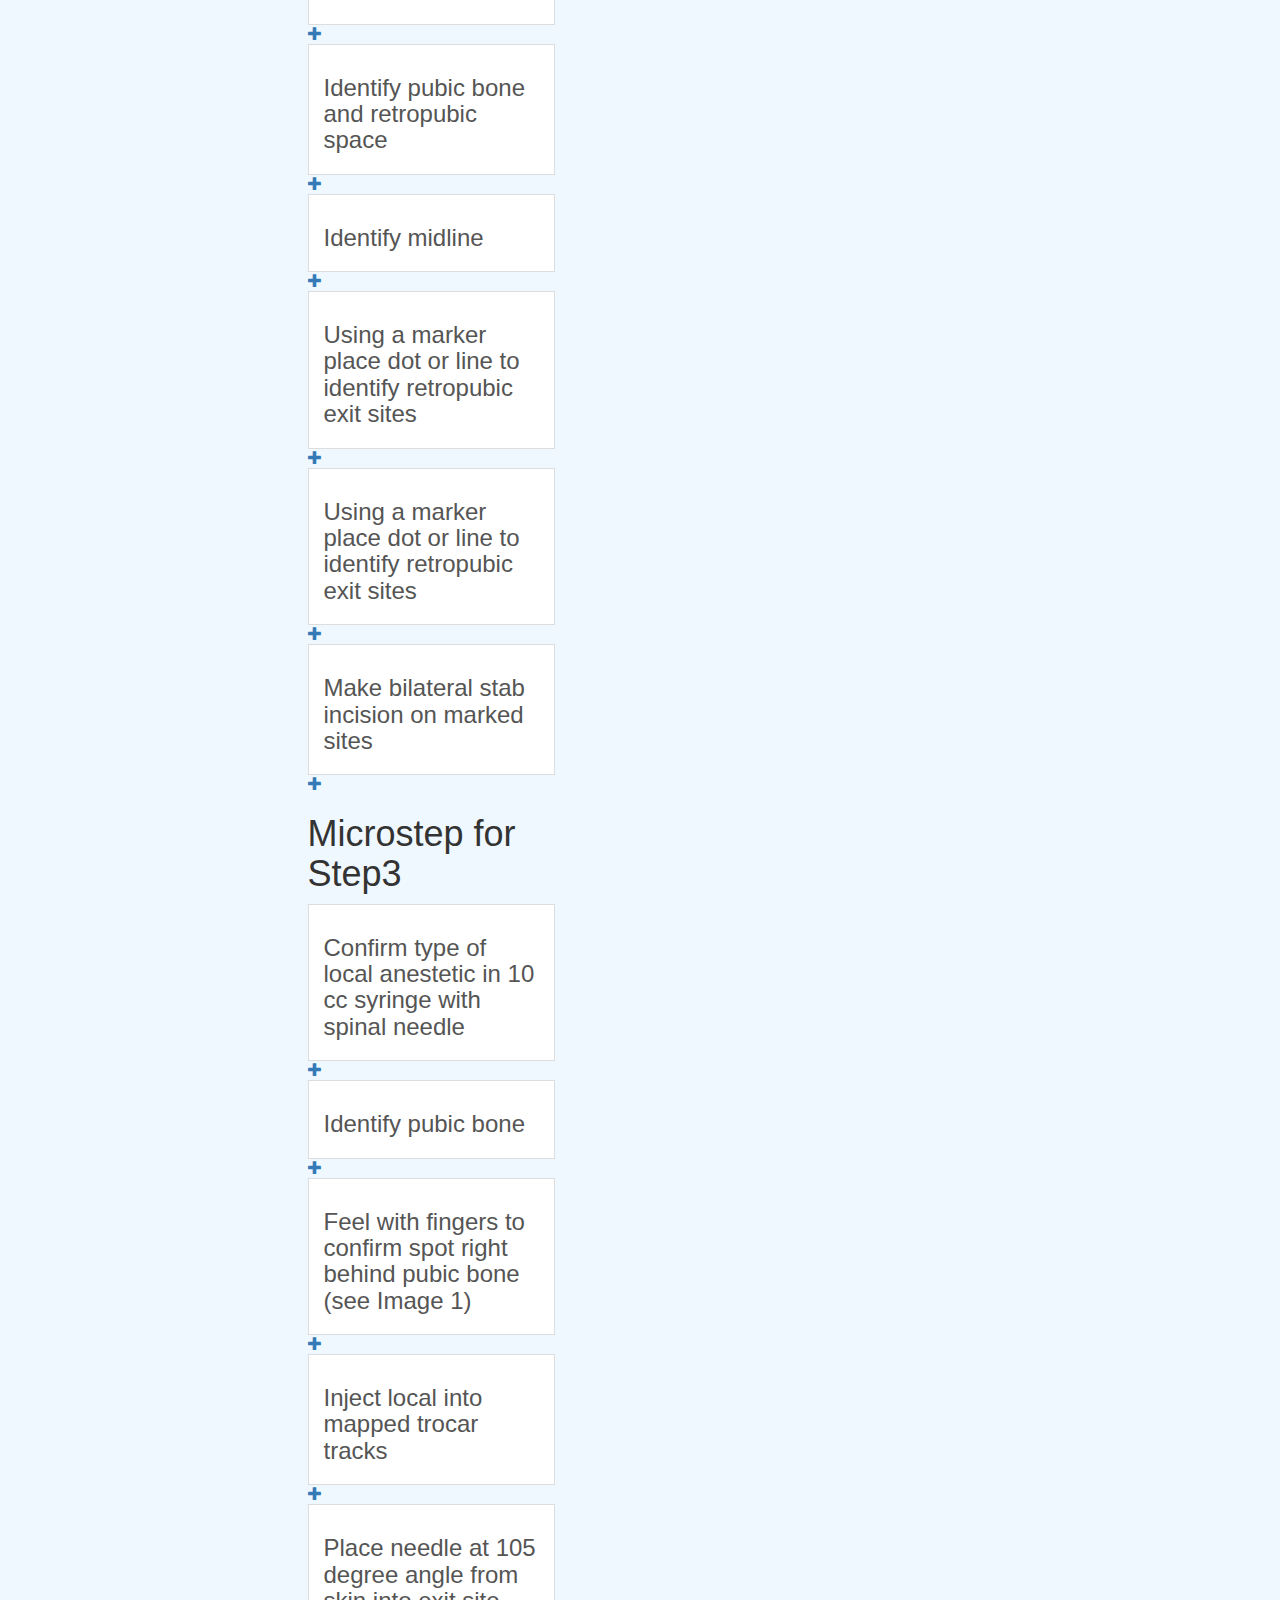
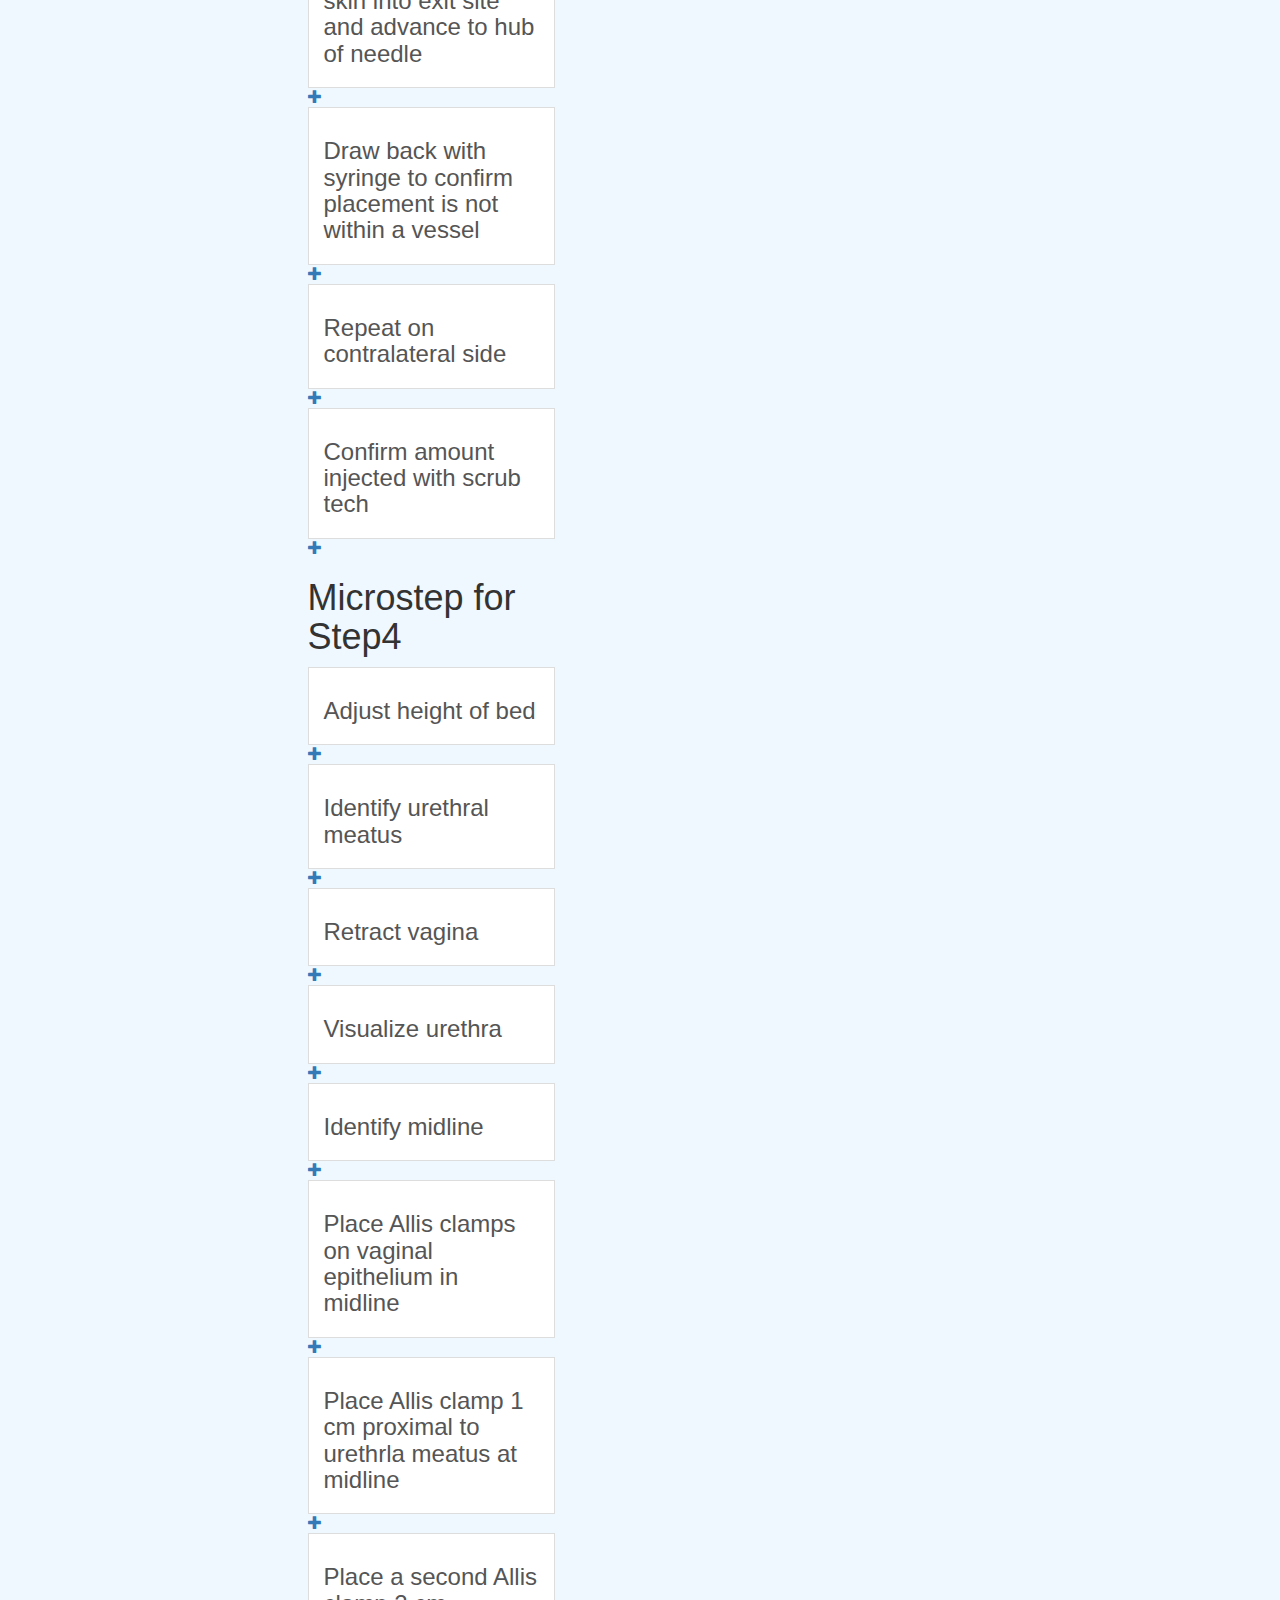
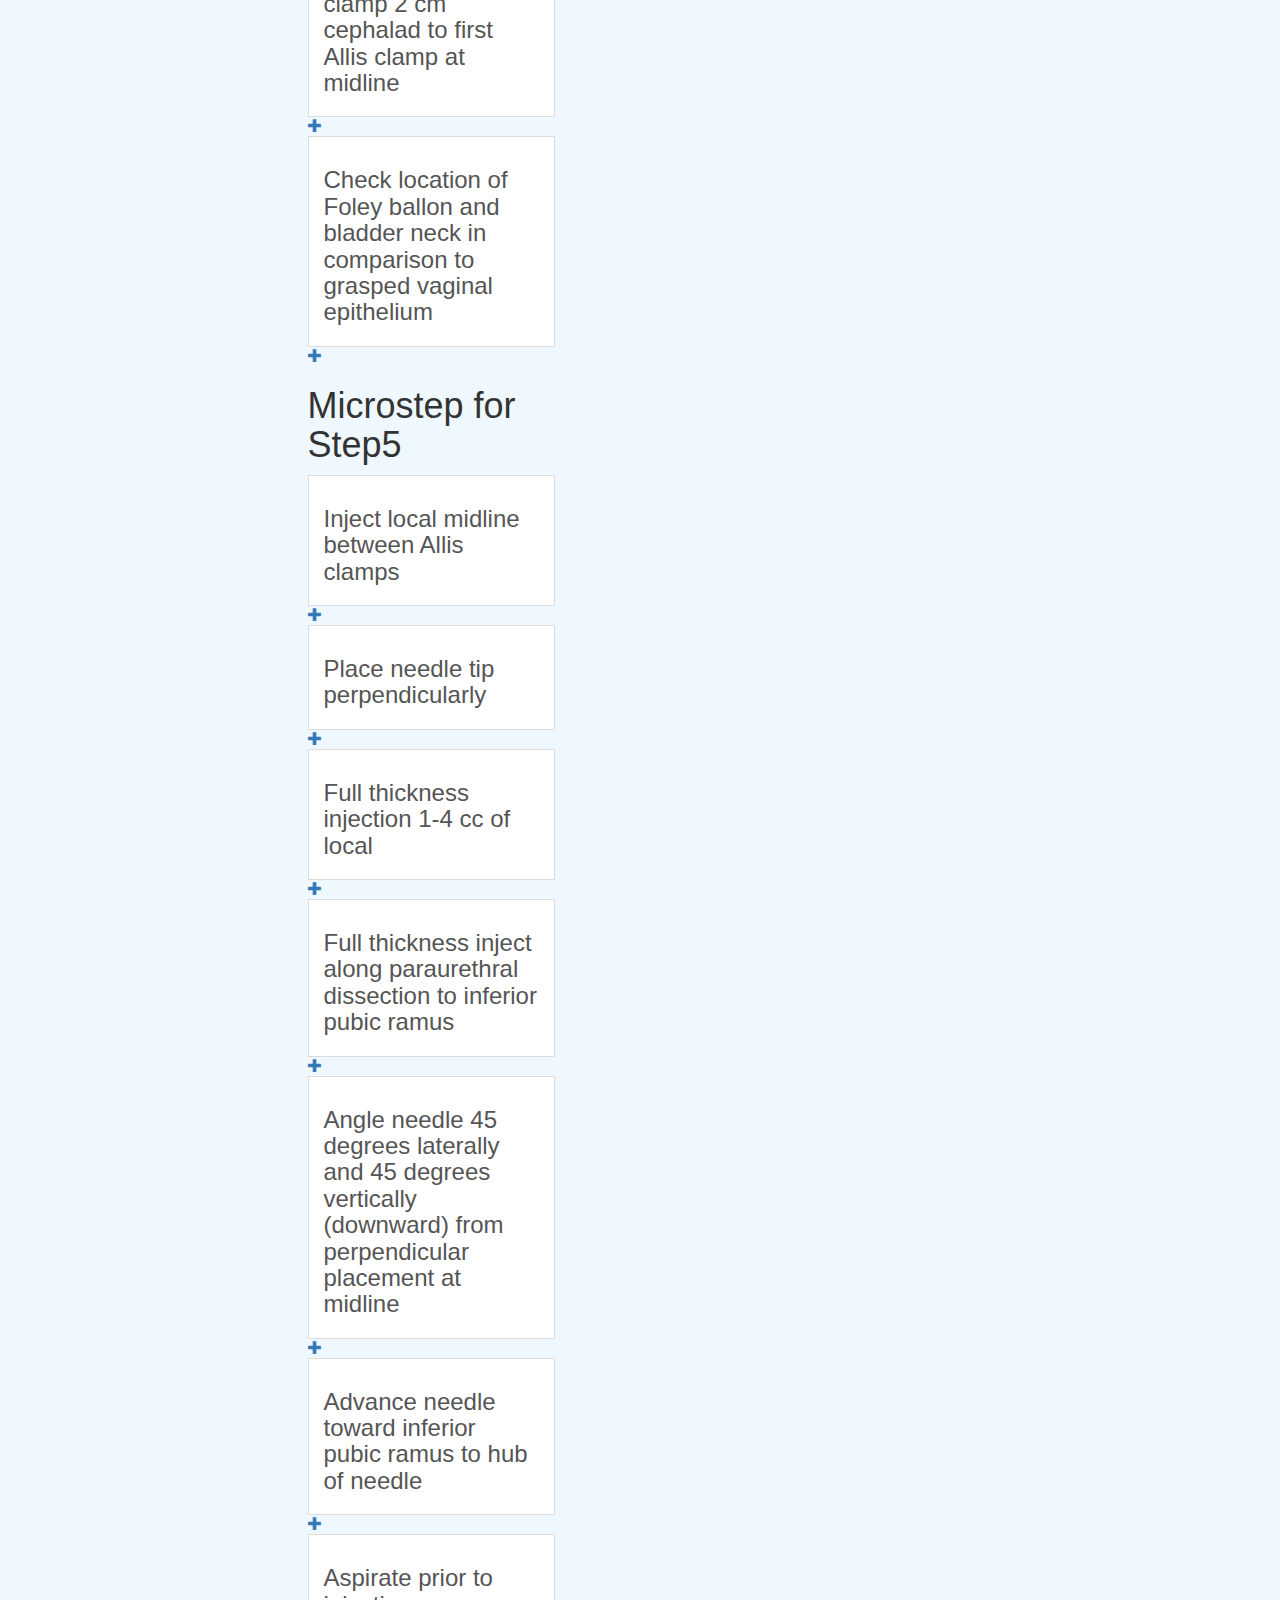
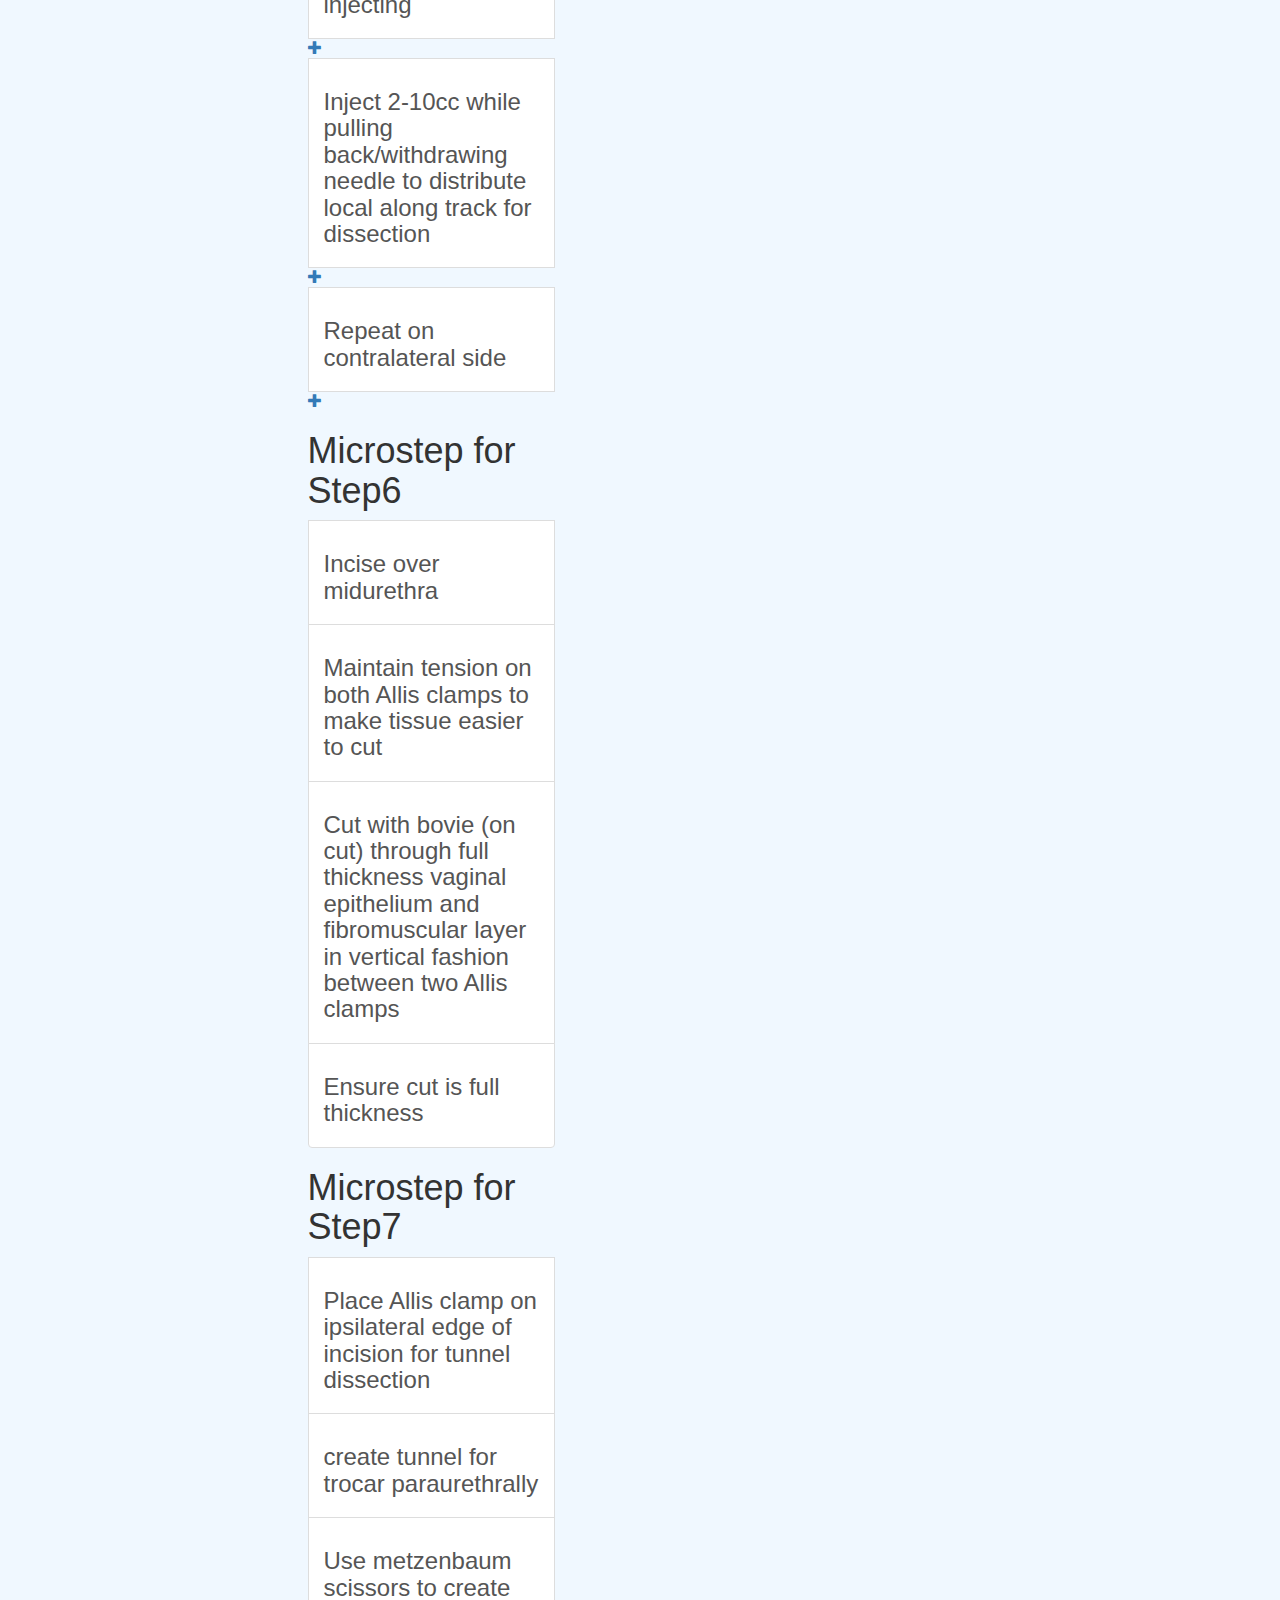
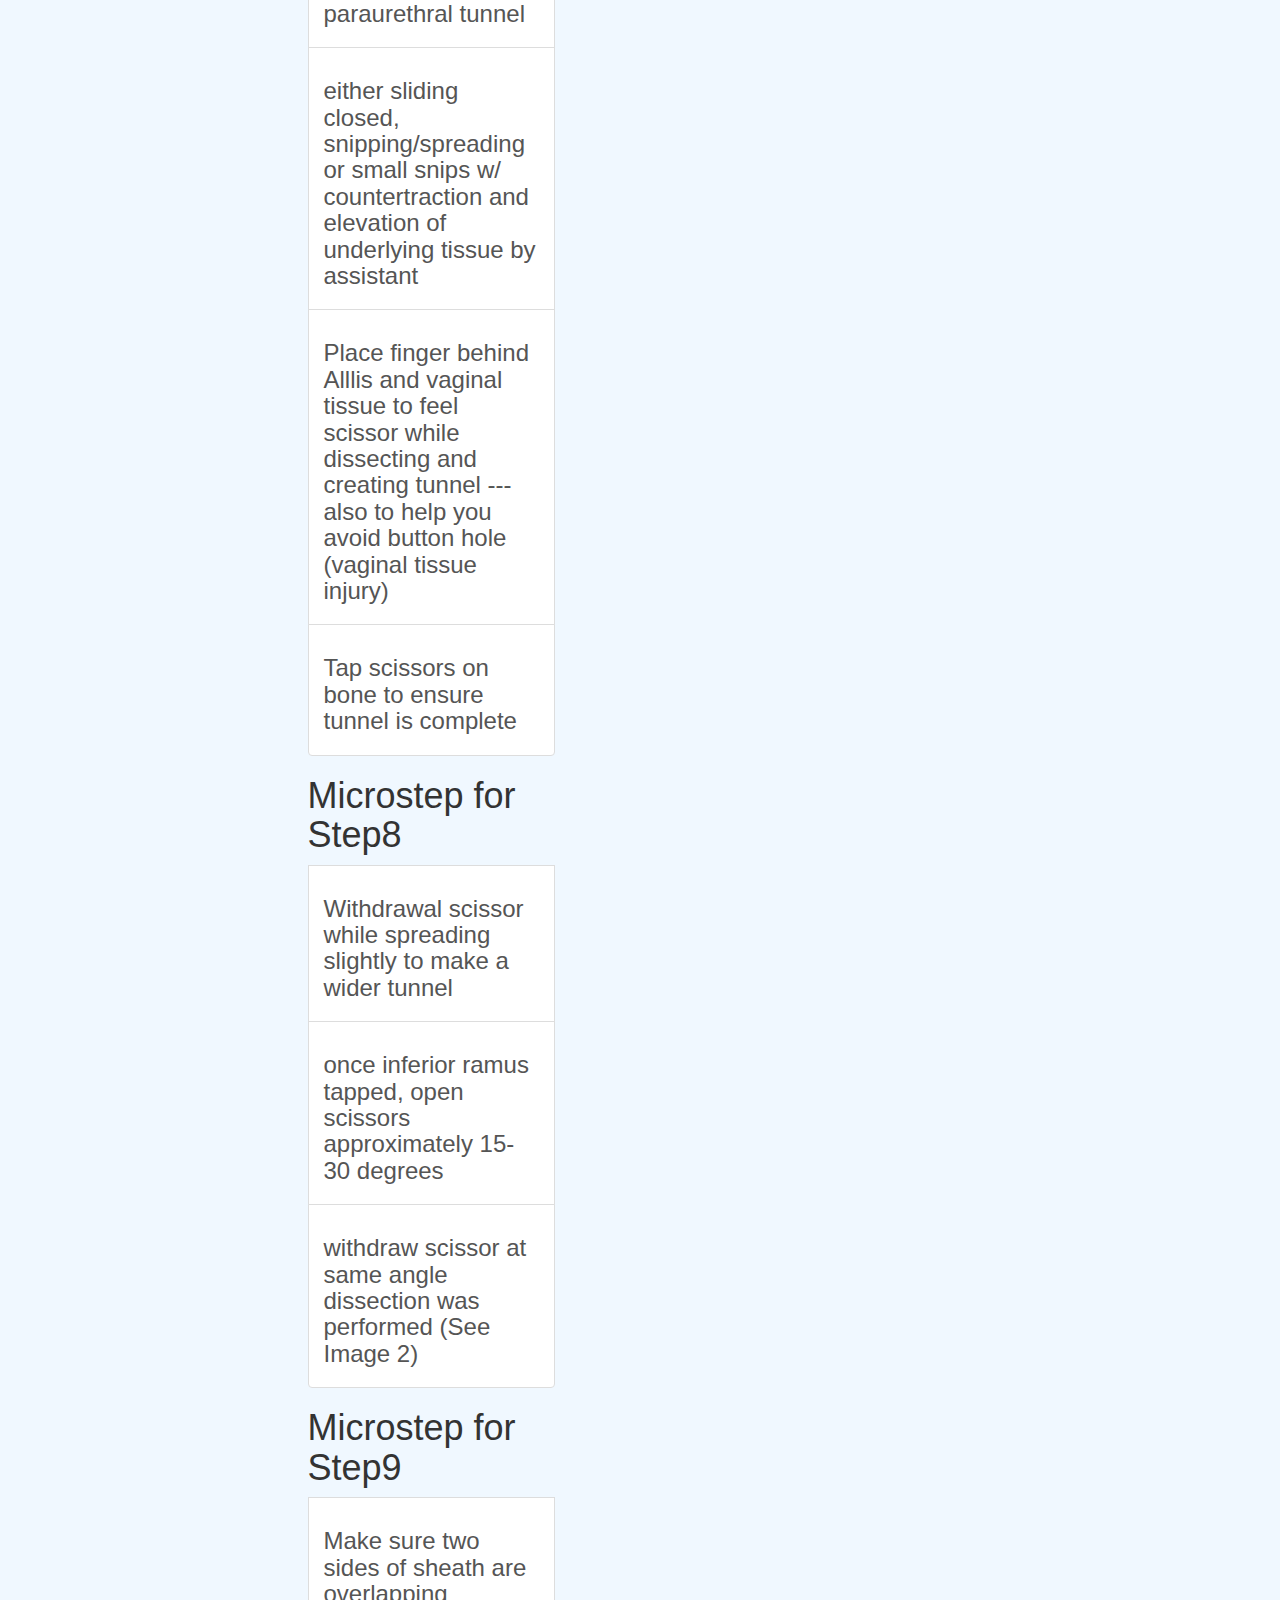
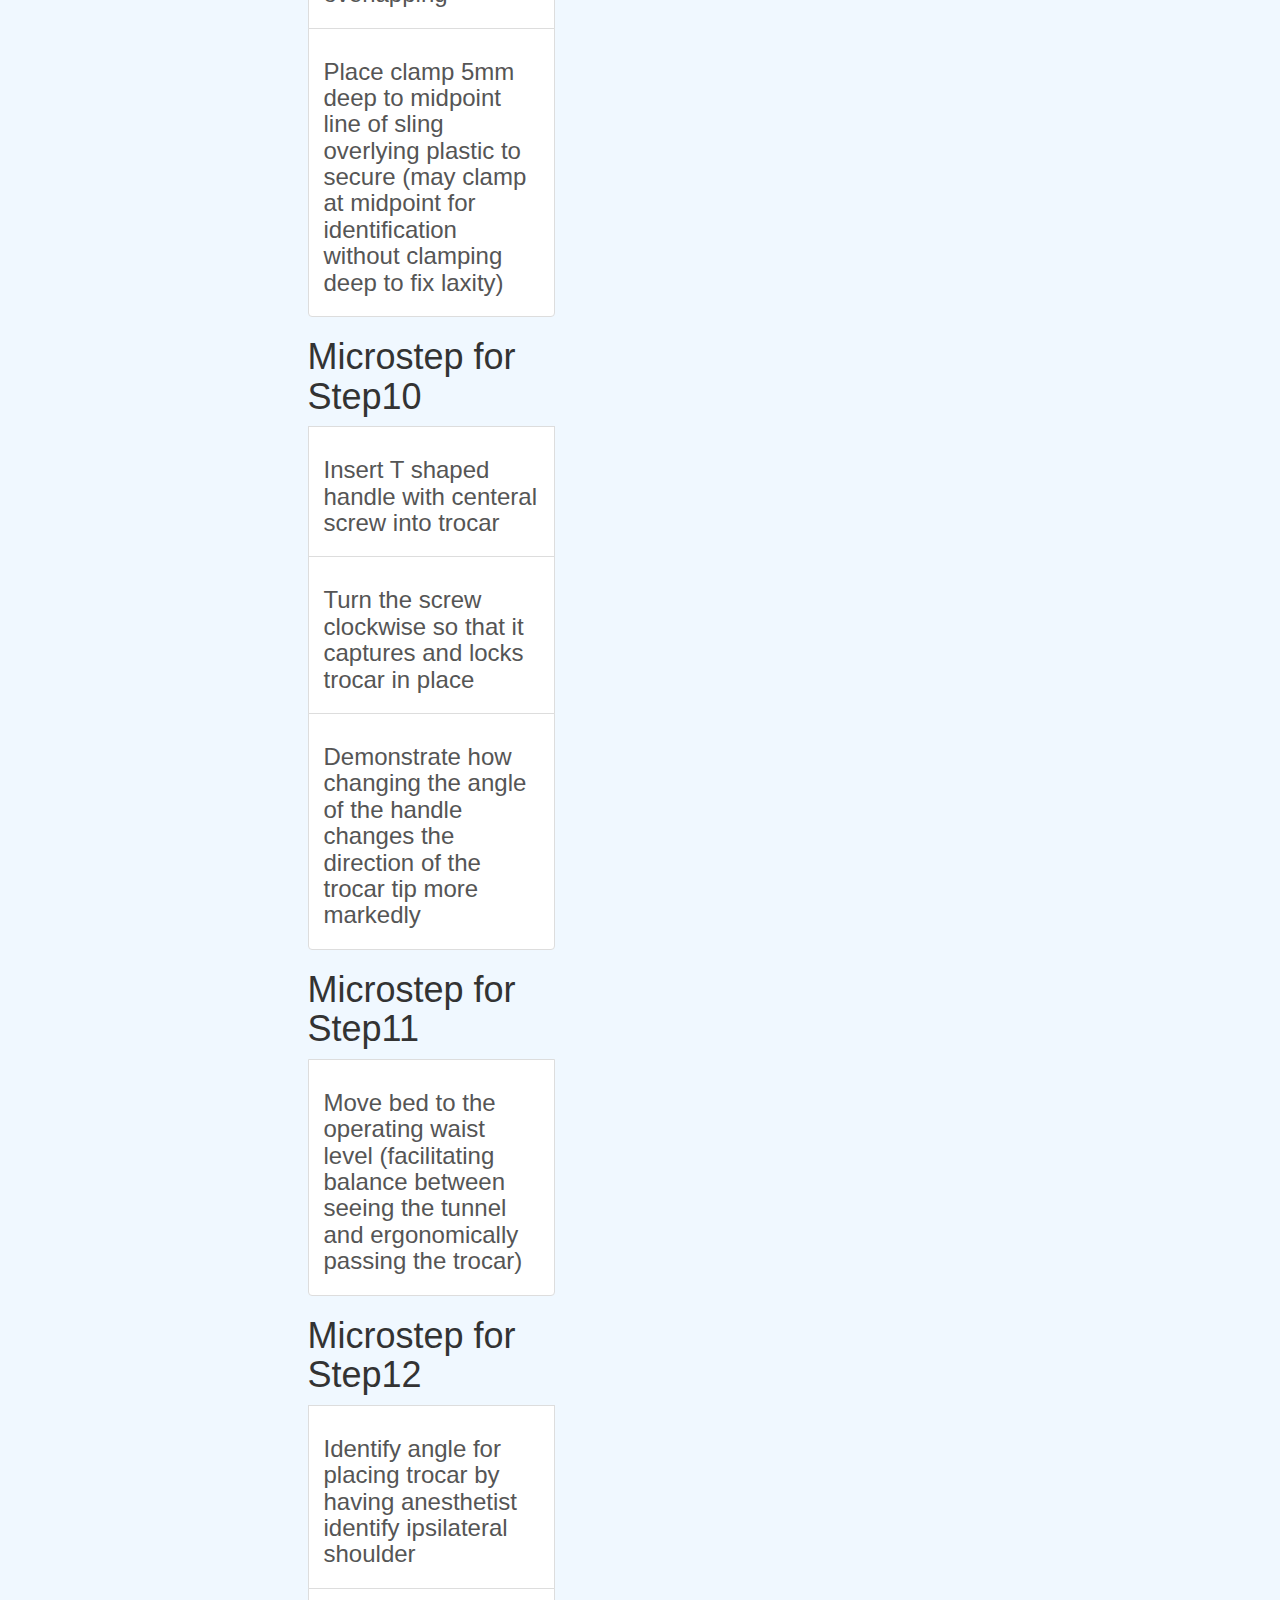
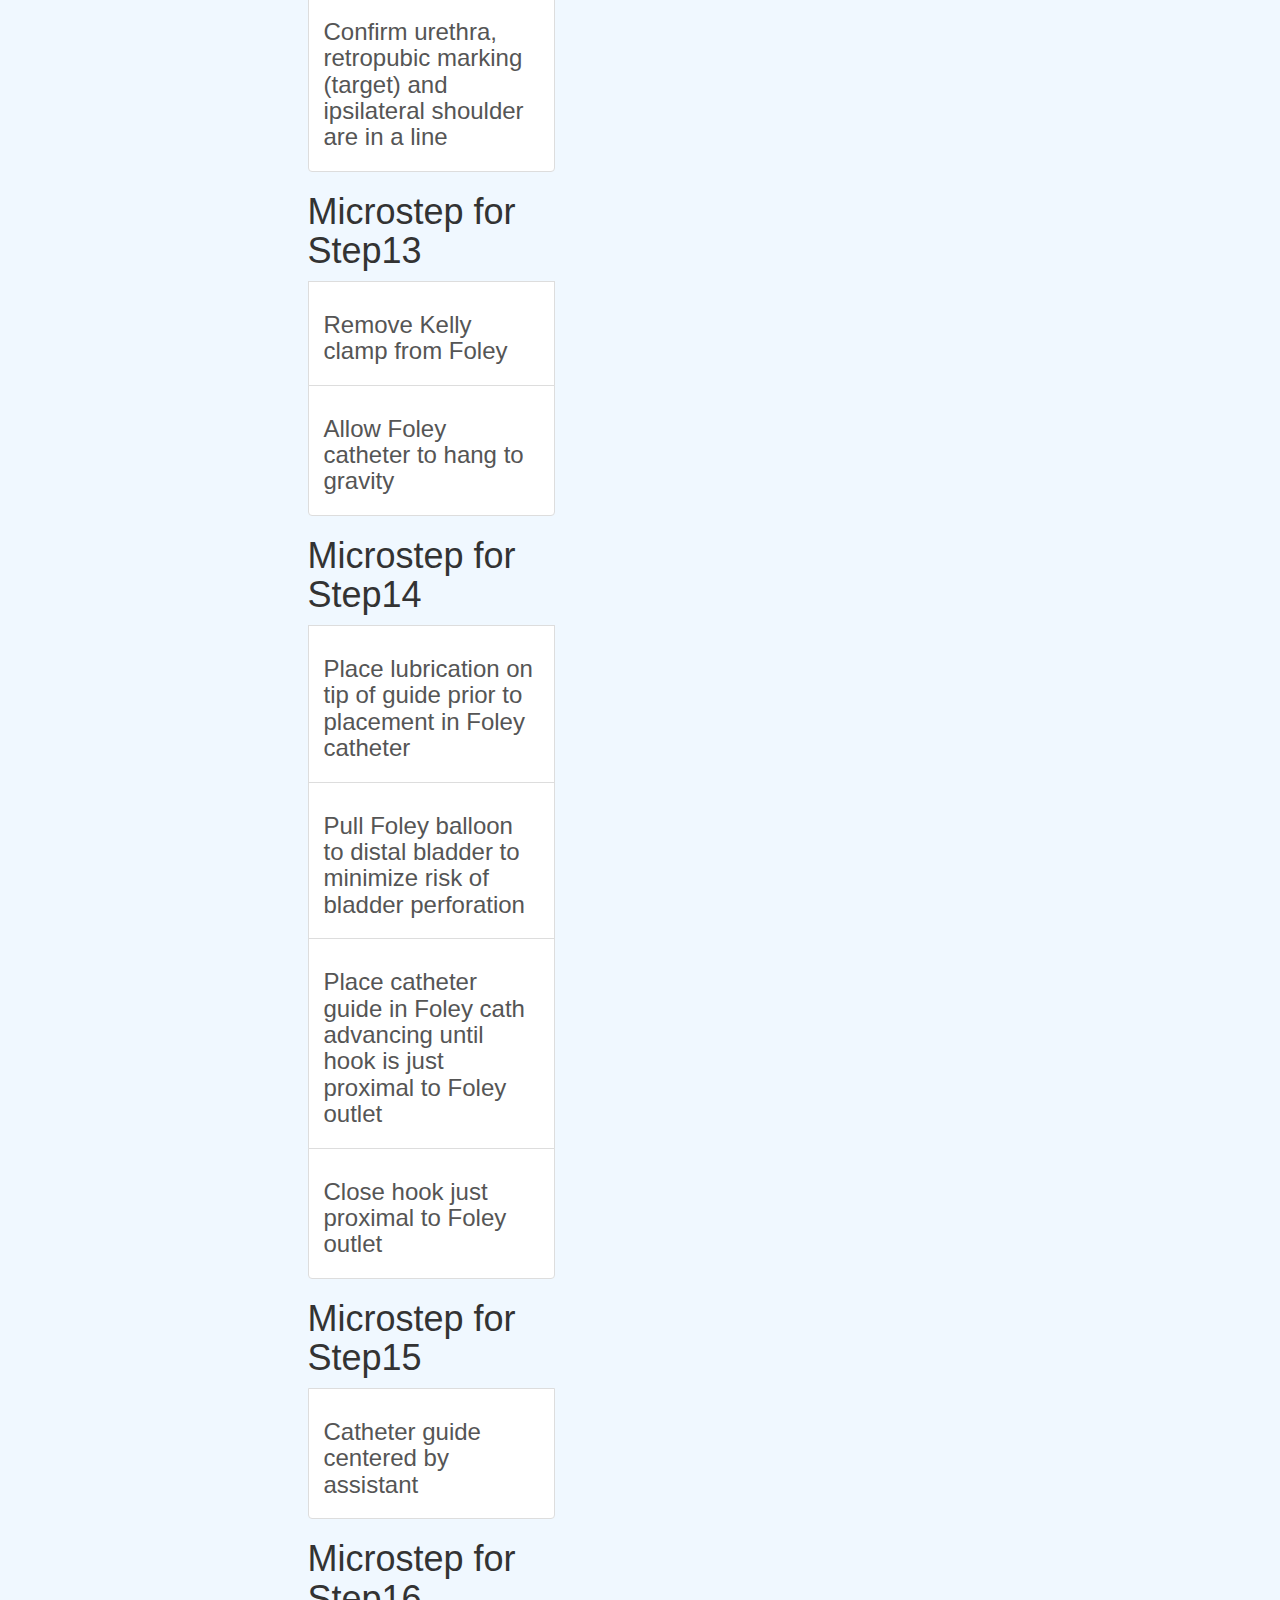
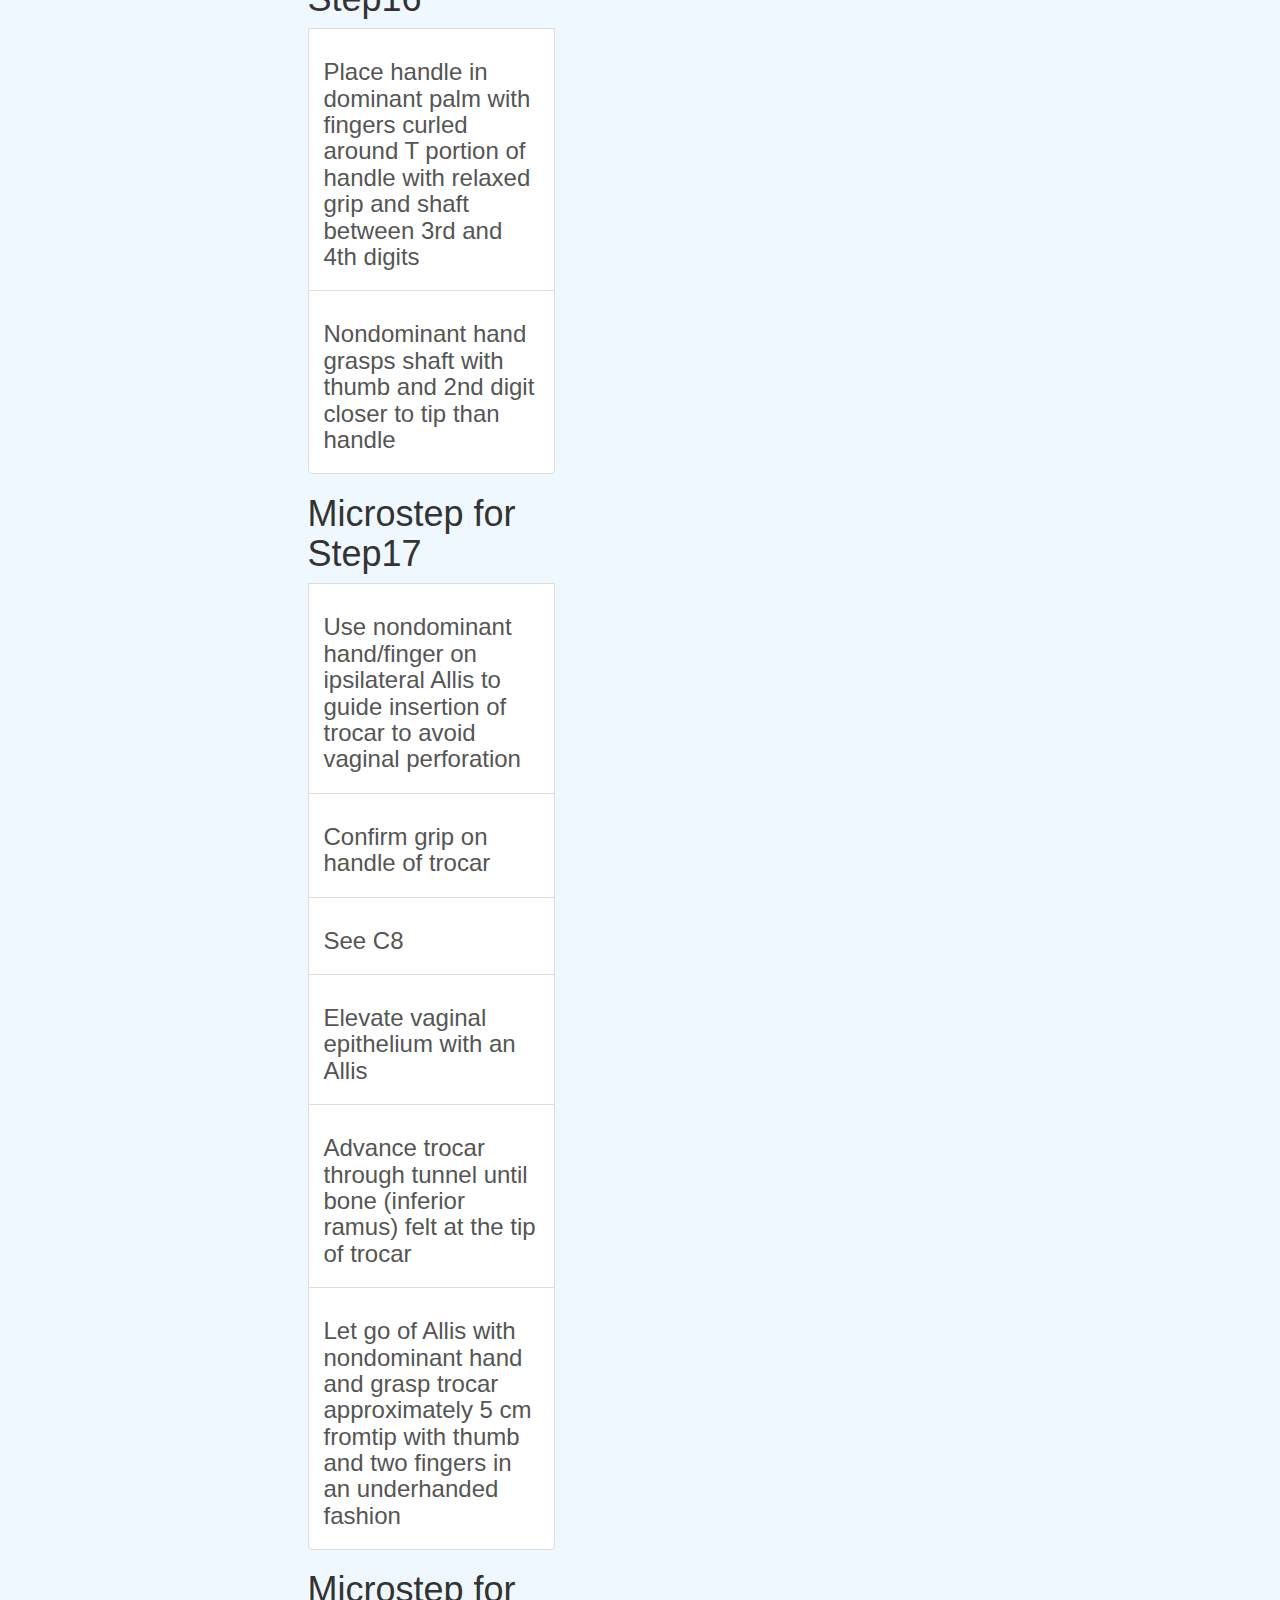
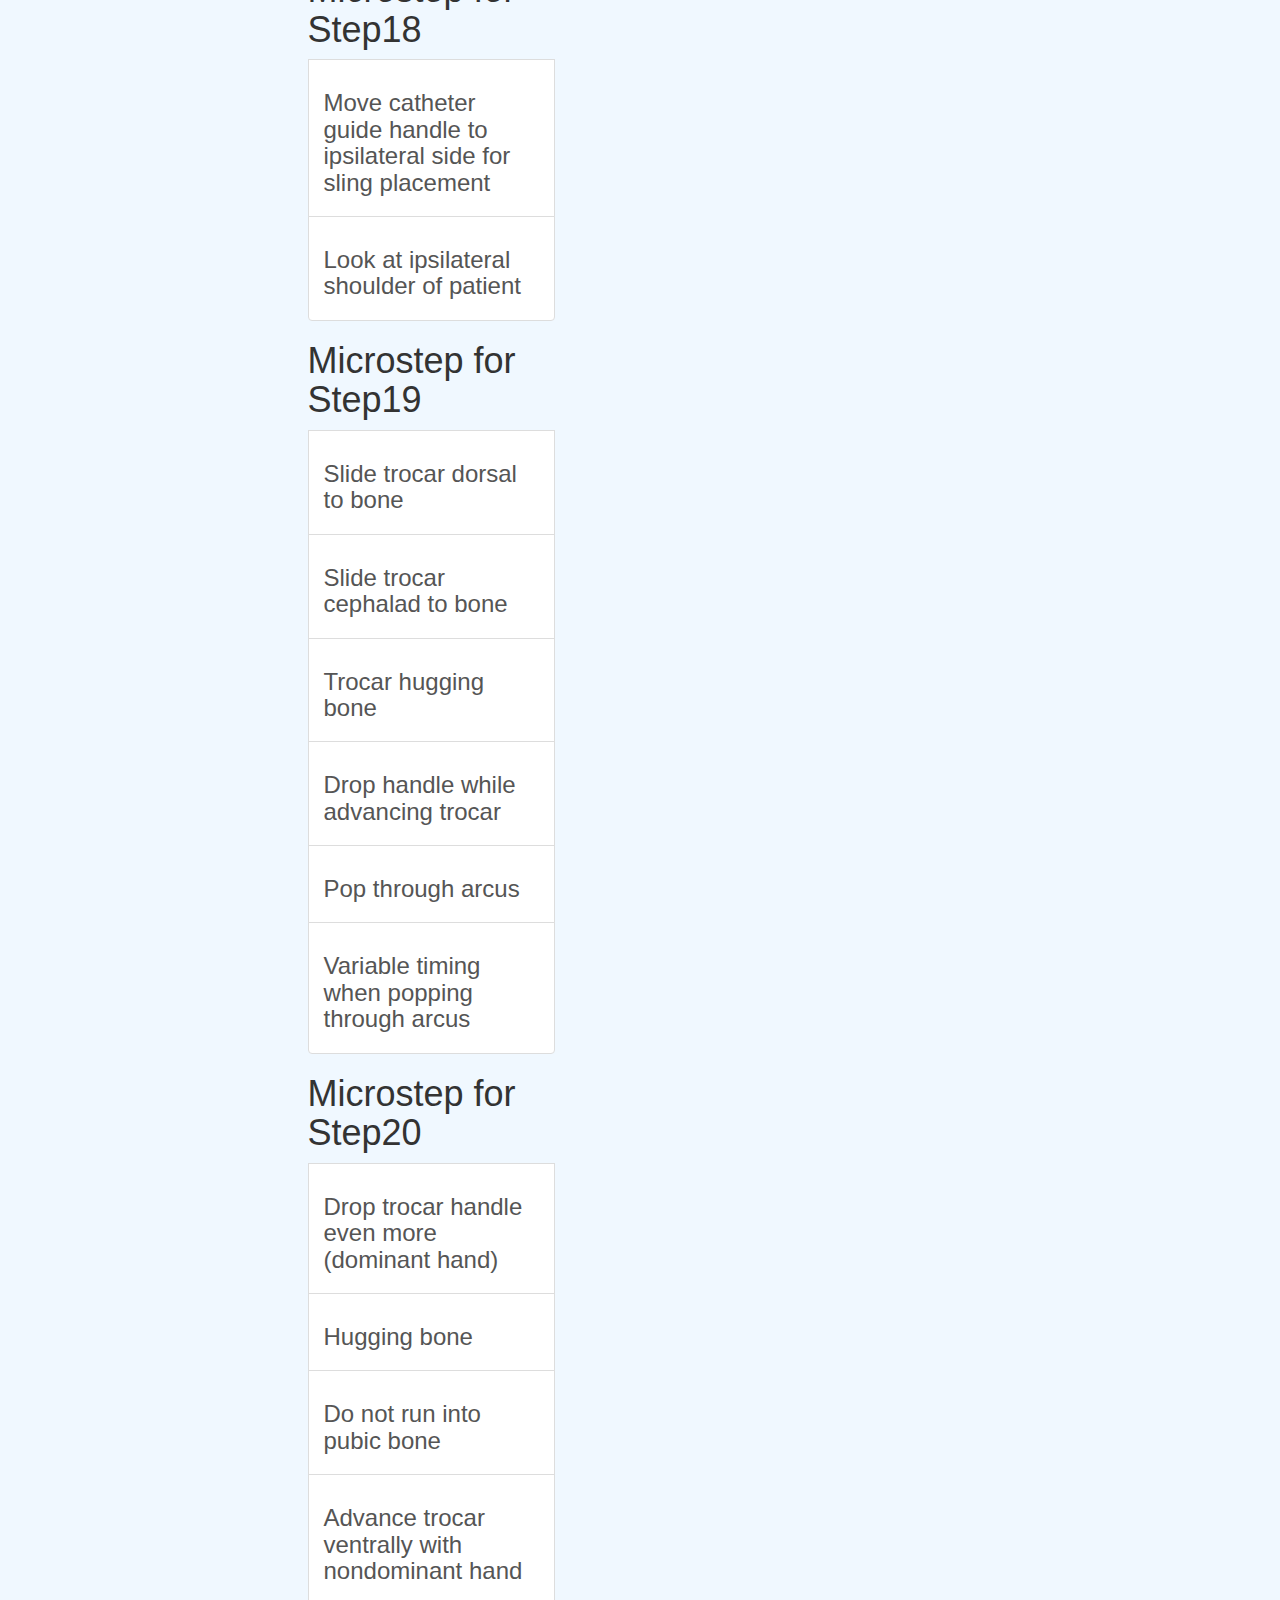
==== commit 283a3148: "Update index.html" ====
--- a/index.html
+++ b/index.html
@@ -10,7 +10,11 @@
     
     
 <style CSS>
-    
+      ul.nav-pills {
+      top: 20px;
+      position: fixed;
+      width:200px;
+  }
     no {
     padding-top: 100px;
   }
@@ -19,9 +23,9 @@
         padding-left: 50px;
     }
     body{
-        position:relative;
+        position:absolute;
          padding-top: 100px;
-        background-color: cornsilk;
+        background-color: aliceblue;
     }
     
   .app_page1 {
@@ -32,9 +36,13 @@
 }
     .medium{
         position: fixed;
+        background: #FF4500;
         bottom: 40px;
-        left:50px;
+        left:45%;
+        width: 50%;
     }
+    
+    
     
 @media (min-width: 768px){
   
@@ -105,7 +113,7 @@
              src="surgeonLogo.png"></a>
     </div>
     <ul class="nav navbar-nav navbar-right">
-      <li><a href="FinalProjectIndex.html"><span class="glyphicon glyphicon-log-out"></span>Logout</a></li>
+      <li><a href="AllProcedures.html"><span class="glyphicon glyphicon-log-out"></span>Logout</a></li>
     </ul>
 
     <div class="collapse navbar-collapse navbar-ex1-collapse">
@@ -134,53 +142,34 @@
             <div class="col-lg-6">
    <div class="container-fluid">
   <div class="row">
-    <nav class="col-md-6" id="myScrollspy">
+    <nav class="col-md-6 left1" id="myScrollspy">
       <ul class="nav nav-pills nav-stacked" data-spy="affix" data-offset-top="205" data-off>
           <li><a><h1>Main Steps</h1></a></li>
         <li><a href="#section1">Insert Foley, drain bladder</a></li>
         <li><a href="#section2">Mark retropubic exit sites</a></li>
         <li><a href="#section3">Injection of local anesthetic into retropubic/suprapubic trocar track spaces bilaterally</a></li>
-        <li><a href="#section4">Grasp vaginal epithelium overlying midurethra</a></li>
-          <li><a href="#section5">Inject local for paraurethral dissection</a></li>
-        <li><a href="#section6">Make incision overlying midurethra – through full thickness of vaginal epithelium and underlying fibromuscular layer			</a></li>
-        <li><a href="#section7">Paraurethral lateral dissection, to create tunnels for trocar</a></li>
-          <li><a href="#section8">Widen paraurethral dissection</a></li>
-        <li><a href="#section9">Prepare Sling - Fixed Laxity</a></li>
-        <li><a href="#section10">Assemble reusable handle to trocar and sling</a></li>
-          <li><a href="#section11">Adjust the table height</a></li>
-        <li><a href="#section12">Identify the angle for placing trocar</a></li>
-        <li><a href="#section13">Drain bladder</a></li>
-           <li><a href="#section14"></a>Place catheter guide</li>
-           <li><a href="#section15"></a>Catheter guide centered by assistant</li>
-           <li><a href="#section16"></a>Hold Trocar</li>
-           <li><a href="#section17"></a>Trainee places trocar into the paraurethral tunnel</li>
-           <li><a href="#section18"></a>Prepare for trocar passage</li>
-           <li><a href="#section19"></a>Slide behind pubic bone</li>
-           <li><a href="#section20"></a>Advance trocar ventrally</li>
-           <li><a href="#section21"></a>Pop through the rectus</li>
-           <li><a href="#section22"></a>Advance trocar through skin</li>
-           
-           <li><a href="#section23"></a>Repeat on contralateral side</li>
-           <li><a href="#section24"></a>Remove catheter guide and foley catheter</li>
-
-           <li><a href="#section25"></a>Survey of bladder and urtherar</li>
-           <li><a href="#section26"></a>Drain bladder</li>
-           <li><a href="#section27"></a>Pull up on suprapubic mesh arms until mesh is snug against Kelly clamp</li>
-           <li><a href="#section28"></a>Place Kelly between mesh and urethra</li>
-           <li><a href="#section29"></a>Pull up on suprapubic mesh arms until mesh is snug against Kelly clamp</li>
-           <li><a href="#section30"></a>Final tensioning</li>
-           <li><a href="#section31"></a>Remove Kelly clamp from wound</li>
-           <li><a href="#section32"></a>Remove sleeves from mesh arms/li>
-           <li><a href="#section33"></a>Confirm final tensioning</li>
-           <li><a href="#section34">Confirm midurethral placement</a></li>
-           <li><a href="#section35">Trim mesh arms</a></li>
-
+          <li><a href="#section4">Inject local for paraurethral dissection</a></li>
+        <li><a href="#section5">Make incision overlying midurethra – through full thickness of vaginal epithelium and underlying fibromuscular layer			</a></li>
+        <li><a href="#section6">Paraurethral lateral dissection, to create tunnels for trocar</a></li>
+          <li><a href="#section7">Widen paraurethral dissection</a></li>
+        <li><a href="#section8">Prepare Sling - Fixed Laxity</a></li>
+        <li><a href="#section9">Assemble reusable handle to trocar and sling</a></li>
+          <li><a href="#section10">Adjust the table height</a></li>
+        <li><a href="#section11">Identify the angle for placing trocar</a></li>
+        <li><a href="#section12">Drain bladder</a></li>
+           <li><a href="#section13"></a>Place catheter guide</li>
+           <li><a href="#section14"></a>Catheter guide centered by assistant</li>
+           <li><a href="#section15"></a>Trainee places trocar into the paraurethral tunnel</li>
+           <li><a href="#section16"></a>Prepare for trocar passage</li>
+           <li><a href="#section17"></a>Slide behind pubic bone</li>
+           <li><a href="#section18"></a>Advance trocar ventrally</li>
+           <li><a href="#section19"></a>Pop through the rectus</li>
         
       </ul>
     </nav>
     <div class="col-md-6">
         
-      <div class="list-group" id="section1"> 
+       <div class="list-group" id="section1"> 
           <h1>Microstep for Step1</h1>
         
           <a href="" class="list-group-item" ><h3>Identify the urethra</h3></a>
@@ -213,59 +202,98 @@
             </div>
           </div>
           <a href="#section1.1" class="list-group-item" ><h3>Separate labia to visualize structure between clitoris and vagina</h3></a>
+            <a href="#" id="addBtn"><span class="glyphicon glyphicon-plus" data-toggle="modal" data-target="#myModal"></span></a>
           <a href="#section4.1" class="list-group-item" ><h3>Place closed ended portion of Foley cather through urethra into bladder</h3></a>
+            <a href="#" id="addBtn"><span class="glyphicon glyphicon-plus" data-toggle="modal" data-target="#myModal"></span></a>
           <a href="index.html" class="list-group-item" ><h3>Use 10 cc syringe of saline to fill Foley balloon</h3></a>
+            <a href="#" id="addBtn"><span class="glyphicon glyphicon-plus" data-toggle="modal" data-target="#myModal"></span></a>
           <a href="index.html" class="list-group-item" ><h3>Hold Foley to make sure in far enough</h3></a>
+            <a href="#" id="addBtn"><span class="glyphicon glyphicon-plus" data-toggle="modal" data-target="#myModal"></span></a>
           <a href="index.html" class="list-group-item" ><h3>At the same time, hold valve to make sure you  stabilize</h3></a>
+            <a href="#" id="addBtn"><span class="glyphicon glyphicon-plus" data-toggle="modal" data-target="#myModal"></span></a>
           <a href="index.html" class="list-group-item" ><h3>Visualize urine emptying  through catheter</h3></a>
+            <a href="#" id="addBtn"><span class="glyphicon glyphicon-plus" data-toggle="modal" data-target="#myModal"></span></a>
           <a href="index.html" class="list-group-item" ><h3>Urine drainage stopes when bladder is drained</h3></a>
+             <a href="#" id="addBtn"><span class="glyphicon glyphicon-plus" data-toggle="modal" data-target="#myModal"></span></a>
       </div>
         
         <div class="list-group" id="section2">  
              <h1>Microstep for Step2</h1>
          <a href="index.html" class="list-group-item" ><h3>Identify location to make marks for exit sites</h3></a>
+              <a href="#" id="addBtn"><span class="glyphicon glyphicon-plus" data-toggle="modal" data-target="#myModal"></span></a>
           <a href="index.html" class="list-group-item" ><h3>Identify pubic bone and retropubic space</h3></a>
+              <a href="#" id="addBtn"><span class="glyphicon glyphicon-plus" data-toggle="modal" data-target="#myModal"></span></a>
           <a href="index.html" class="list-group-item" ><h3>Identify midline</h3></a>
+              <a href="#" id="addBtn"><span class="glyphicon glyphicon-plus" data-toggle="modal" data-target="#myModal"></span></a>
           <a href="index.html" class="list-group-item" ><h3>Using a marker place dot or line to identify retropubic exit sites</h3></a>
+              <a href="#" id="addBtn"><span class="glyphicon glyphicon-plus" data-toggle="modal" data-target="#myModal"></span></a>
           <a href="index.html" class="list-group-item" ><h3>Using a marker place dot or line to identify retropubic exit sites</h3></a>
+              <a href="#" id="addBtn"><span class="glyphicon glyphicon-plus" data-toggle="modal" data-target="#myModal"></span></a>
           <a href="index.html" class="list-group-item" ><h3>Make bilateral stab incision on marked sites</h3></a>
+              <a href="#" id="addBtn"><span class="glyphicon glyphicon-plus" data-toggle="modal" data-target="#myModal"></span></a>
 
       </div>
         <div class="list-group" id="section3"> 
              <h1>Microstep for Step3</h1>
          <a href="index.html" class="list-group-item" ><h3>Confirm type of local anestetic in 10 cc syringe with spinal needle</h3></a>
+              <a href="#" id="addBtn"><span class="glyphicon glyphicon-plus" data-toggle="modal" data-target="#myModal"></span></a>
           <a href="index.html" class="list-group-item" ><h3>Identify pubic bone</h3></a>
+              <a href="#" id="addBtn"><span class="glyphicon glyphicon-plus" data-toggle="modal" data-target="#myModal"></span></a>
           <a href="index.html" class="list-group-item" ><h3>Feel with fingers to confirm spot right behind pubic bone  (see Image 1)</h3></a>
+              <a href="#" id="addBtn"><span class="glyphicon glyphicon-plus" data-toggle="modal" data-target="#myModal"></span></a>
           <a href="index.html" class="list-group-item" ><h3>Inject local into mapped trocar tracks</h3></a>
+              <a href="#" id="addBtn"><span class="glyphicon glyphicon-plus" data-toggle="modal" data-target="#myModal"></span></a>
           <a href="index.html" class="list-group-item" ><h3>Place needle at 105 degree angle from skin into exit site and advance to hub of needle</h3></a>
+              <a href="#" id="addBtn"><span class="glyphicon glyphicon-plus" data-toggle="modal" data-target="#myModal"></span></a>
           <a href="index.html" class="list-group-item" ><h3>Draw back with syringe to confirm placement is not within a vessel</h3></a>
+              <a href="#" id="addBtn"><span class="glyphicon glyphicon-plus" data-toggle="modal" data-target="#myModal"></span></a>
           <a href="index.html" class="list-group-item" ><h3>Repeat on contralateral side</h3></a>
+              <a href="#" id="addBtn"><span class="glyphicon glyphicon-plus" data-toggle="modal" data-target="#myModal"></span></a>
           <a href="index.html" class="list-group-item" ><h3>Confirm amount injected with scrub tech</h3></a>
+              <a href="#" id="addBtn"><span class="glyphicon glyphicon-plus" data-toggle="modal" data-target="#myModal"></span></a>
           
       </div>
         <div class="list-group" id="section4">  
              <h1>Microstep for Step4</h1>
         <a href="index.html" class="list-group-item" ><h3>Adjust height of bed</h3></a>
+              <a href="#" id="addBtn"><span class="glyphicon glyphicon-plus" data-toggle="modal" data-target="#myModal"></span></a>
           <a href="index.html" class="list-group-item" ><h3>Identify urethral meatus</h3></a>
+              <a href="#" id="addBtn"><span class="glyphicon glyphicon-plus" data-toggle="modal" data-target="#myModal"></span></a>
           <a href="index.html" class="list-group-item" ><h3>Retract vagina</h3></a>
+              <a href="#" id="addBtn"><span class="glyphicon glyphicon-plus" data-toggle="modal" data-target="#myModal"></span></a>
           <a href="index.html" class="list-group-item" ><h3>Visualize urethra</h3></a>
+              <a href="#" id="addBtn"><span class="glyphicon glyphicon-plus" data-toggle="modal" data-target="#myModal"></span></a>
           <a href="index.html" class="list-group-item" ><h3>Identify midline</h3></a>
+              <a href="#" id="addBtn"><span class="glyphicon glyphicon-plus" data-toggle="modal" data-target="#myModal"></span></a>
           <a href="index.html" class="list-group-item" ><h3>Place Allis clamps on vaginal epithelium in midline</h3></a>
+              <a href="#" id="addBtn"><span class="glyphicon glyphicon-plus" data-toggle="modal" data-target="#myModal"></span></a>
           <a href="index.html" class="list-group-item" ><h3>Place Allis clamp 1 cm proximal to urethrla meatus at midline</h3></a>
+              <a href="#" id="addBtn"><span class="glyphicon glyphicon-plus" data-toggle="modal" data-target="#myModal"></span></a>
           <a href="index.html" class="list-group-item" ><h3>Place a second Allis clamp 2 cm cephalad to first Allis clamp at midline</h3></a>
-          <a href="index.html" class="list-group-item" ><h3>Check location of Foley ballon and bladder neck in comparison to grasped vaginal epithelium</h3></a>
+              <a href="#" id="addBtn"><span class="glyphicon glyphicon-plus" data-toggle="modal" data-target="#myModal"></span></a>
+          <a href="index.html" class="list-group-item" ><h3>Check location of Foley ballon and bladder neck in comparison to grasped vaginal epithelium</h3>
+              <a href="#" id="addBtn"><span class="glyphicon glyphicon-plus" data-toggle="modal" data-target="#myModal"></span></a></a>
       </div>
         <div class="list-group" id="section5"> 
              <h1>Microstep for Step5</h1>
          <a href="index.html" class="list-group-item" ><h3>Inject local midline between Allis clamps</h3></a>
+              <a href="#" id="addBtn"><span class="glyphicon glyphicon-plus" data-toggle="modal" data-target="#myModal"></span></a>
           <a href="index.html" class="list-group-item" ><h3>Place needle tip perpendicularly</h3></a>
+              <a href="#" id="addBtn"><span class="glyphicon glyphicon-plus" data-toggle="modal" data-target="#myModal"></span></a>
           <a href="index.html" class="list-group-item" ><h3>Full thickness injection 1-4 cc of local</h3></a>
+              <a href="#" id="addBtn"><span class="glyphicon glyphicon-plus" data-toggle="modal" data-target="#myModal"></span></a>
           <a href="index.html" class="list-group-item" ><h3>Full thickness inject along paraurethral  dissection to inferior pubic ramus</h3></a>
+              <a href="#" id="addBtn"><span class="glyphicon glyphicon-plus" data-toggle="modal" data-target="#myModal"></span></a>
           <a href="index.html" class="list-group-item" ><h3>Angle needle 45 degrees laterally and 45 degrees vertically (downward) from perpendicular placement at midline</h3></a>
+              <a href="#" id="addBtn"><span class="glyphicon glyphicon-plus" data-toggle="modal" data-target="#myModal"></span></a>
           <a href="index.html" class="list-group-item" ><h3>Advance needle toward inferior pubic ramus to hub of needle</h3></a>
+              <a href="#" id="addBtn"><span class="glyphicon glyphicon-plus" data-toggle="modal" data-target="#myModal"></span></a>
           <a href="index.html" class="list-group-item" ><h3>Aspirate prior to injecting</h3></a>
+              <a href="#" id="addBtn"><span class="glyphicon glyphicon-plus" data-toggle="modal" data-target="#myModal"></span></a>
           <a href="index.html" class="list-group-item" ><h3>Inject 2-10cc while pulling back/withdrawing needle to distribute local along track for dissection</h3></a>
+              <a href="#" id="addBtn"><span class="glyphicon glyphicon-plus" data-toggle="modal" data-target="#myModal"></span></a>
           <a href="index.html" class="list-group-item" ><h3>Repeat on contralateral side</h3></a>
+              <a href="#" id="addBtn"><span class="glyphicon glyphicon-plus" data-toggle="modal" data-target="#myModal"></span></a>
       </div>
         <div class="list-group" id="section6"> 
             <h1>Microstep for Step6</h1>   
@@ -477,7 +505,6 @@
         <h1>Microstep for Step35</h1> 
         
       </div>
-
         
     </div>
       </div>
@@ -490,11 +517,39 @@
           <h1>Tips</h1>
            <div id="section1.1">    
         <h1>Section 1</h1>
-        <p>Try to scroll this section and look at the navigation list while scrolling!</p>
+        <a id="tip1"><p>Tip 1</p></a>
+            <a href="#" id="addBtn"><span class="glyphicon glyphicon-plus" data-toggle="modal" data-target="#tipModal"></span></a>
+          <!-- Modal -->
+        <div class="modal fade" id="tipModal" role="dialog">
+            <div class="modal-dialog">
+
+              <!-- Modal content
+                Add micro step textarea displays with this
+                Edit the functionality here
+-->
+              <div class="modal-content">
+                <div class="modal-header">
+                  <button type="button" class="close" data-dismiss="modal">&times;</button>
+                  <h4 class="modal-title">Add Tips</h4>
+                </div>
+                <div class="modal-body">
+                  <div class="form-group">
+                      <label for="comment">Add your Teaching Tip here:</label>
+                      <textarea class="form-control" rows="5"></textarea>
+                    </div>
+                </div>
+                <div class="modal-footer">
+                    <button class="btn btn-success"  type="submit" >Submit for Review</button>
+                  <button type="button" class="btn btn-default btn-danger" data-dismiss="modal">Close</button>
+                </div>
+              </div>
+
+            </div>
+          </div>
       </div>
       <div id="section2.1"> 
         <h1>Section 2</h1>
-        <p>Try to scroll this section and look at the navigation list while scrolling!</p>
+        <a >this is tip1</a>
       </div>        
       <div id="section3.1">
         <h1>Section 3</h1>
@@ -615,80 +670,6 @@
 
 </div>
     
-<!--<div class="container-fluid" id="no">
-<div class="row" id="title">
-    </div>
-    <div class="app_page1">
-    <div class="row" id="steps">
-        <div class="col-sm-4" id="left">
-          <div class="list-group" id="section1">   
-            <h1> - </h1>
-        <h1>Micro Steps</h1>
-        <a href="index.html" class="list-group-item">Abdominoplasty (Tummy Tuck ( Abdominoplasty))</a>
-        <a href="#" class="list-group-item">Ablation Therapy for Arrhythmias</a>
-        <a href="#" class="list-group-item">Ablation, Endometrial (Endometrial Ablation)</a>
-        <a href="#" class="list-group-item">Ablation, Uterus (Endometrial Ablation)</a>
-        <a href="#" class="list-group-item">Abnormal Liver Enzymes (Liver Blood Tests)</a>
-        <a href="#" class="list-group-item">Absorbent Products Incontinence (Urinary Incontinence Products for Men)</a>
-          <a href="#" class="list-group-item">Abstinence Method of Birth Control (Natural Methods of Birth Control)</a>
-          <a href="#" class="list-group-item">Acupuncture</a>
-          <a href="#" class="list-group-item">Adenoidectomy Surgical Instructions</a>
-          <a href="#" class="list-group-item">Adenosine (Exercise Stress Test)</a>
-      </div>
-        </div>
-        <div class="col-sm-4" id="middle">
-            <h1> - </h1>
-          <h1>Micro Steps</h1>
-        <a href="index.html" class="list-group-item">Abdominoplasty (Tummy Tuck ( Abdominoplasty))</a>
-        <a href="#" class="list-group-item">Ablation Therapy for Arrhythmias</a>
-        <a href="#" class="list-group-item">Ablation, Endometrial (Endometrial Ablation)</a>
-        <a href="#" class="list-group-item">Ablation, Uterus (Endometrial Ablation)</a>
-        <a href="#" class="list-group-item">Abnormal Liver Enzymes (Liver Blood Tests)</a>
-        <a href="#" class="list-group-item">Absorbent Products Incontinence (Urinary Incontinence Products for Men)</a>
-          <a href="#" class="list-group-item">Abstinence Method of Birth Control (Natural Methods of Birth Control)</a>
-          <a href="#" class="list-group-item">Acupuncture</a>
-          <a href="#" class="list-group-item">Adenoidectomy Surgical Instructions</a>
-          <a href="#" class="list-group-item">Adenosine (Exercise Stress Test)</a>
-        </div>
-        <div class="col-sm-4" id="right">
-            <div class="tool-card">Slack - Be Less Busy
-            </div>
-            <div class="tool-card">Slack - Be Less Busy
-            </div>
-            <div class="tool-card">Slack - Be Less Busy</div>
-            <div class="tool-card">Slack - Be Less Busy</div>
-            <div class="tool-card">Slack - Be Less Busy</div>
-            <div class="tool-card">Slack - Be Less Busy</div>
-            <div class="tool-card">Slack - Be Less Busy</div>
-            <div class="tool-card">Slack - Be Less Busy</div>
-            <div class="tool-card">Slack - Be Less Busy</div>
-            <div class="tool-card">Slack - Be Less Busy</div>
-            <div class="tool-card">Slack - Be Less Busy</div>
-            <div class="tool-card">Slack - Be Less Busy</div>
-            <div class="tool-card">Slack - Be Less Busy</div>
-            <div class="tool-card">Slack - Be Less Busy</div>
-            <div class="tool-card">Slack - Be Less Busy</div>
-            <div class="tool-card">Slack - Be Less Busy</div>
-            <div class="tool-card">Slack - Be Less Busy</div>
-            <div class="tool-card">Slack - Be Less Busy
-            </div>
-            <div class="tool-card">Slack - Be Less Busy
-            </div>
-            <div class="tool-card">Slack - Be Less Busy
-            </div>
-            <div class="tool-card">
-              Slack - Be Less Busy
-            </div>
-            <div class="tool-card">
-              Slack - Be Less Busy
-            </div>
-            
-        </div>
-    </div>
-  </div>
-  
-</div>    
-    -->
 
 
 </body>
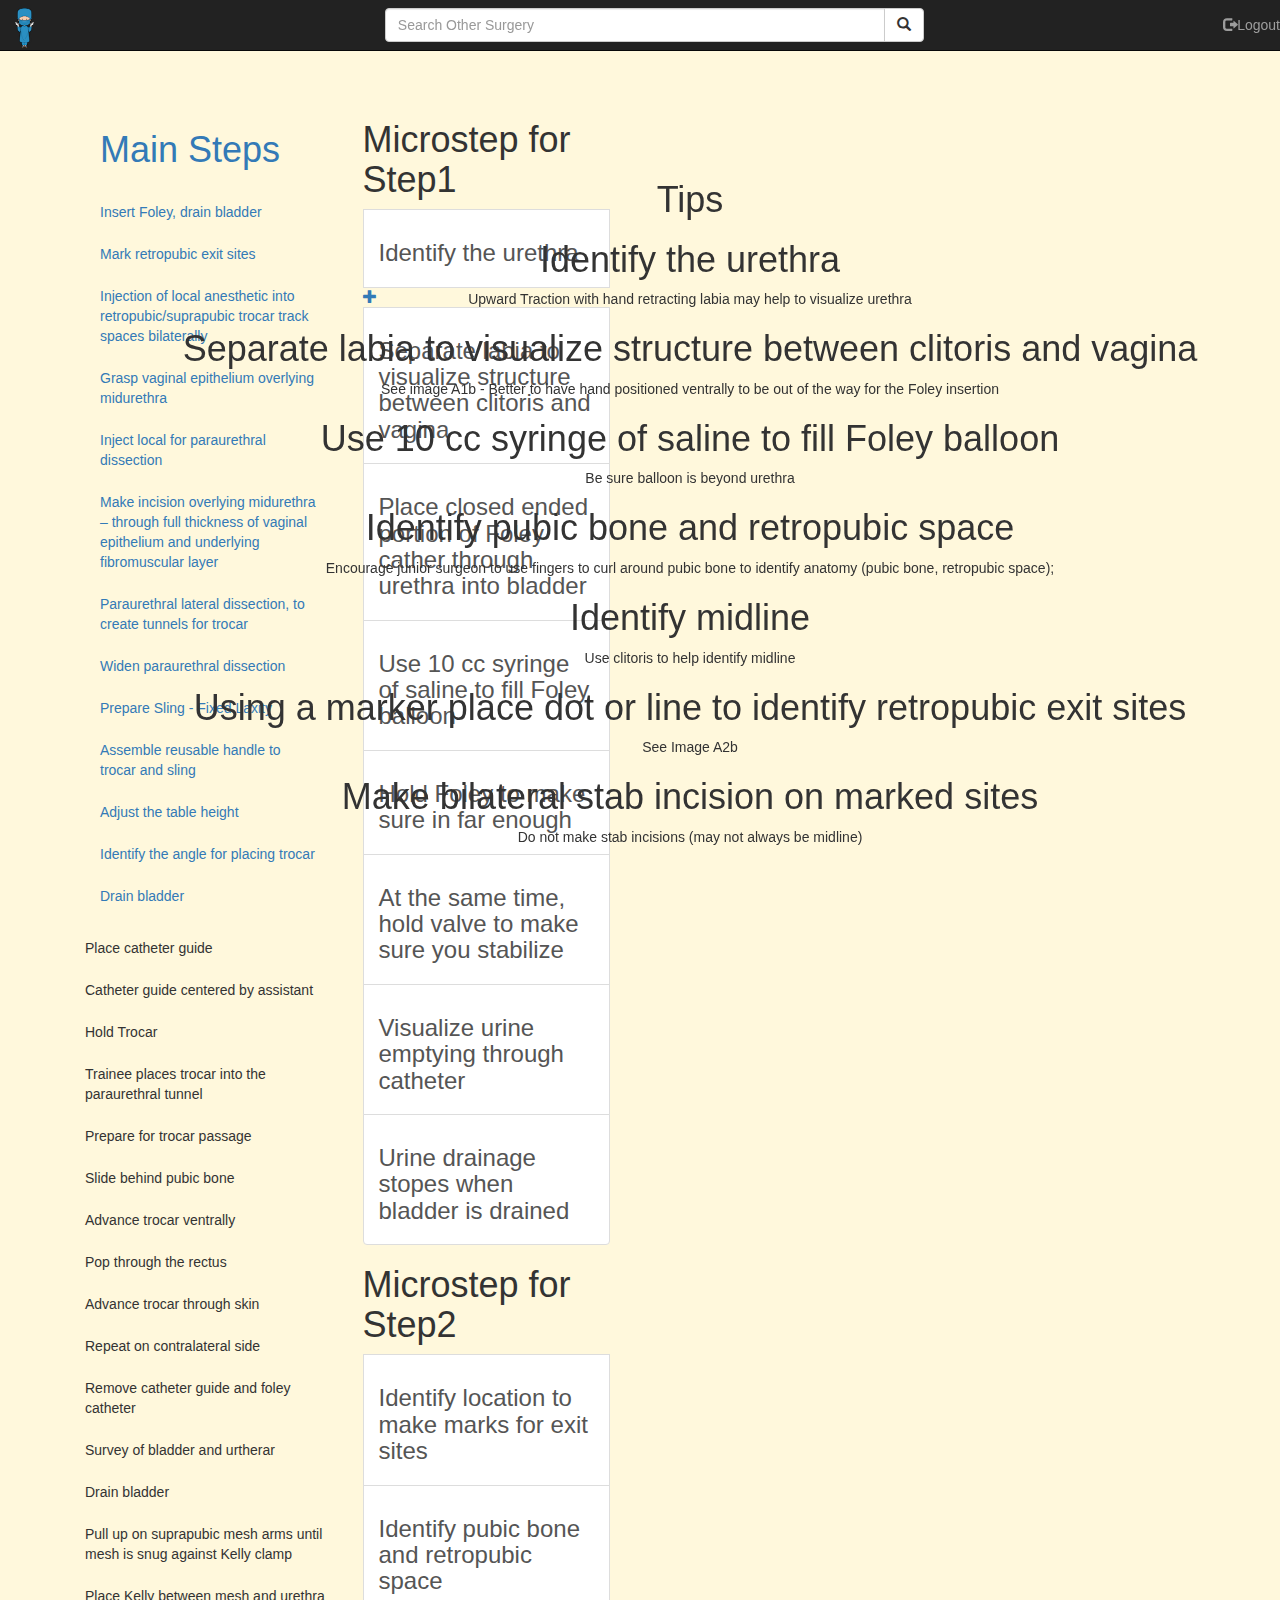
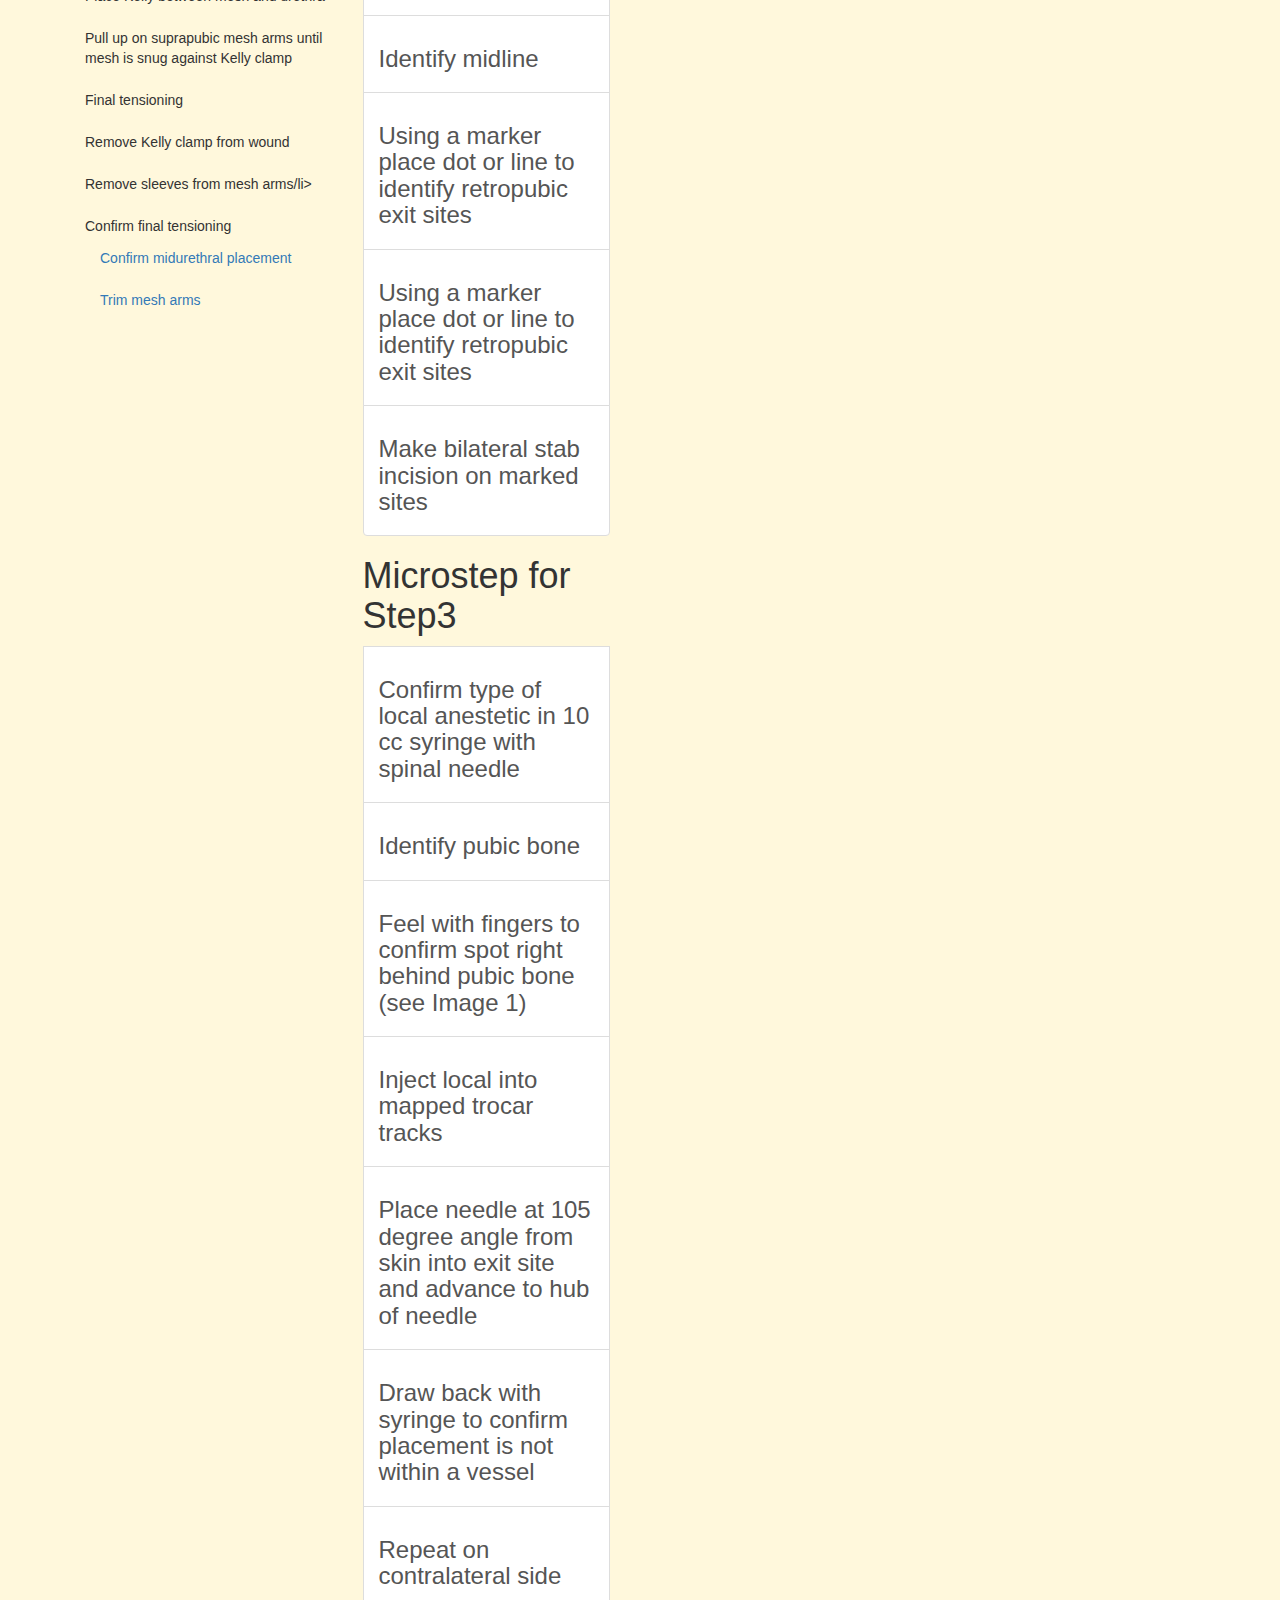
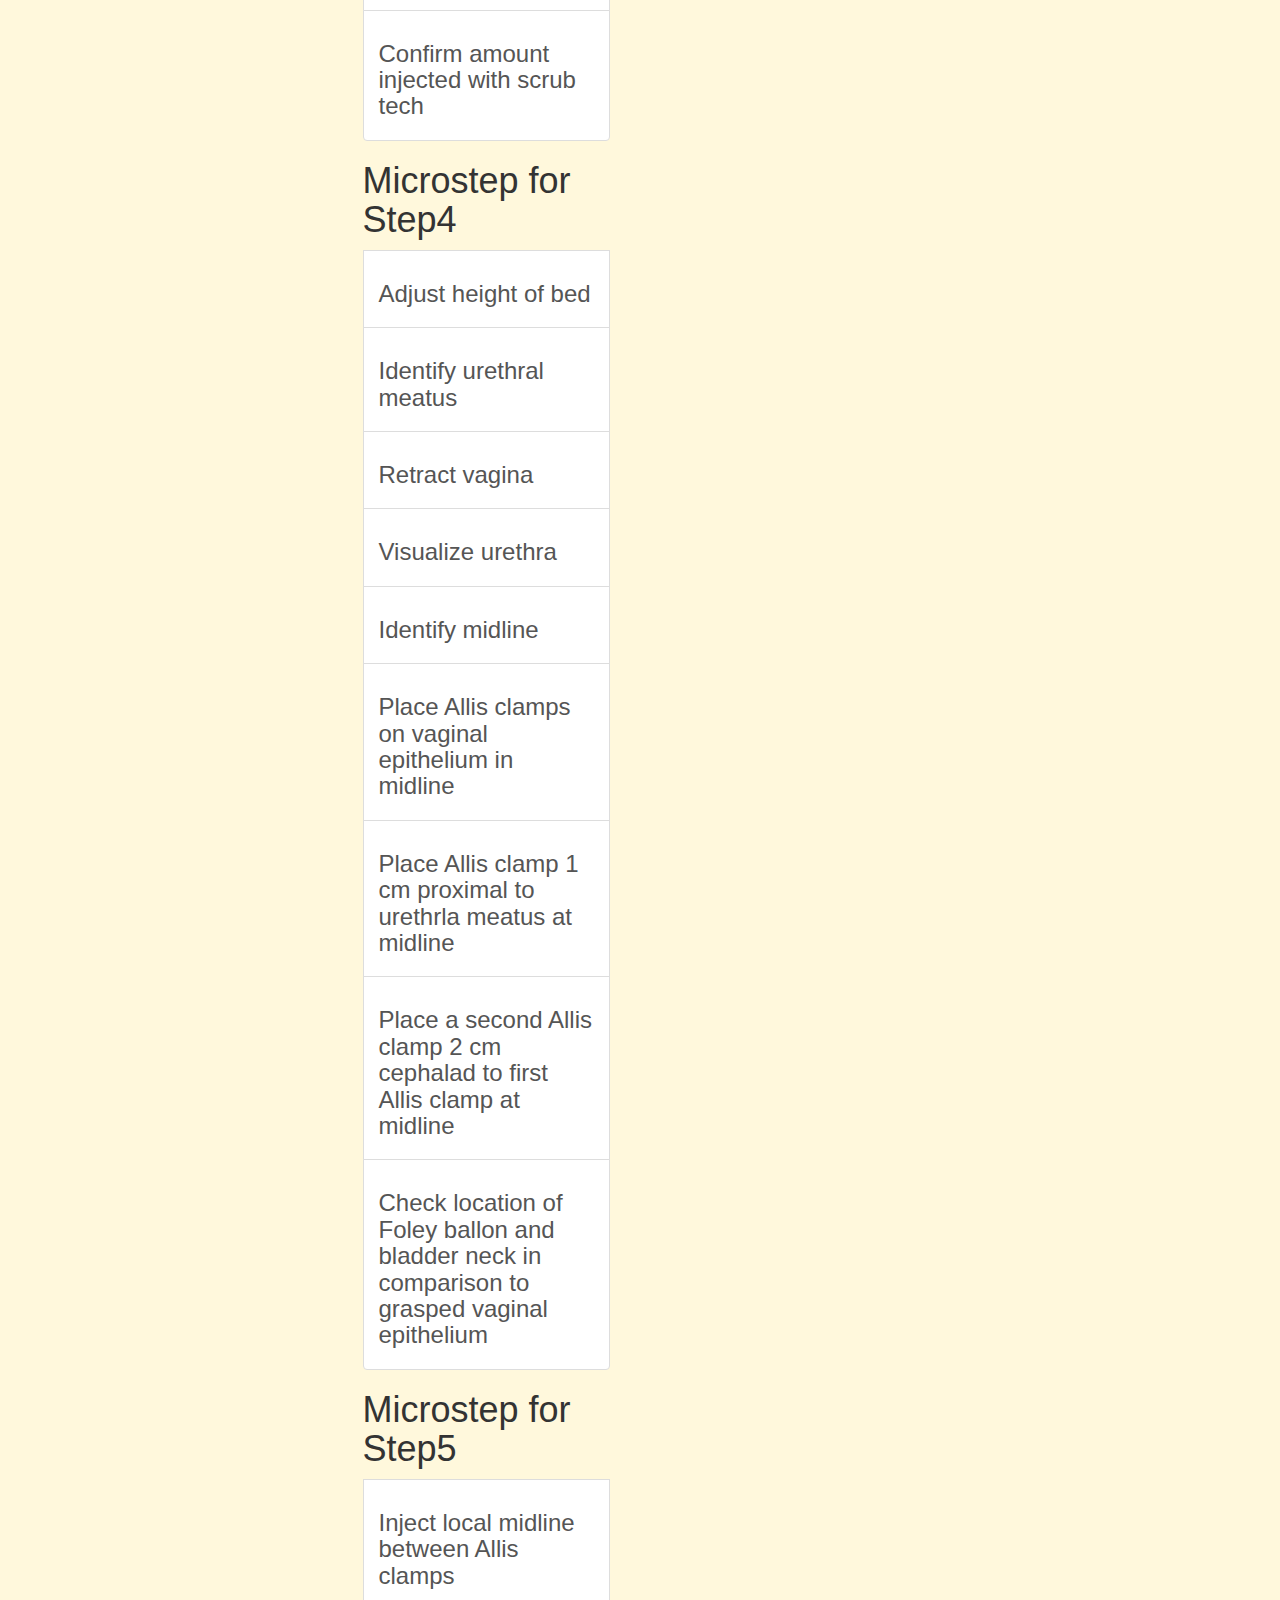
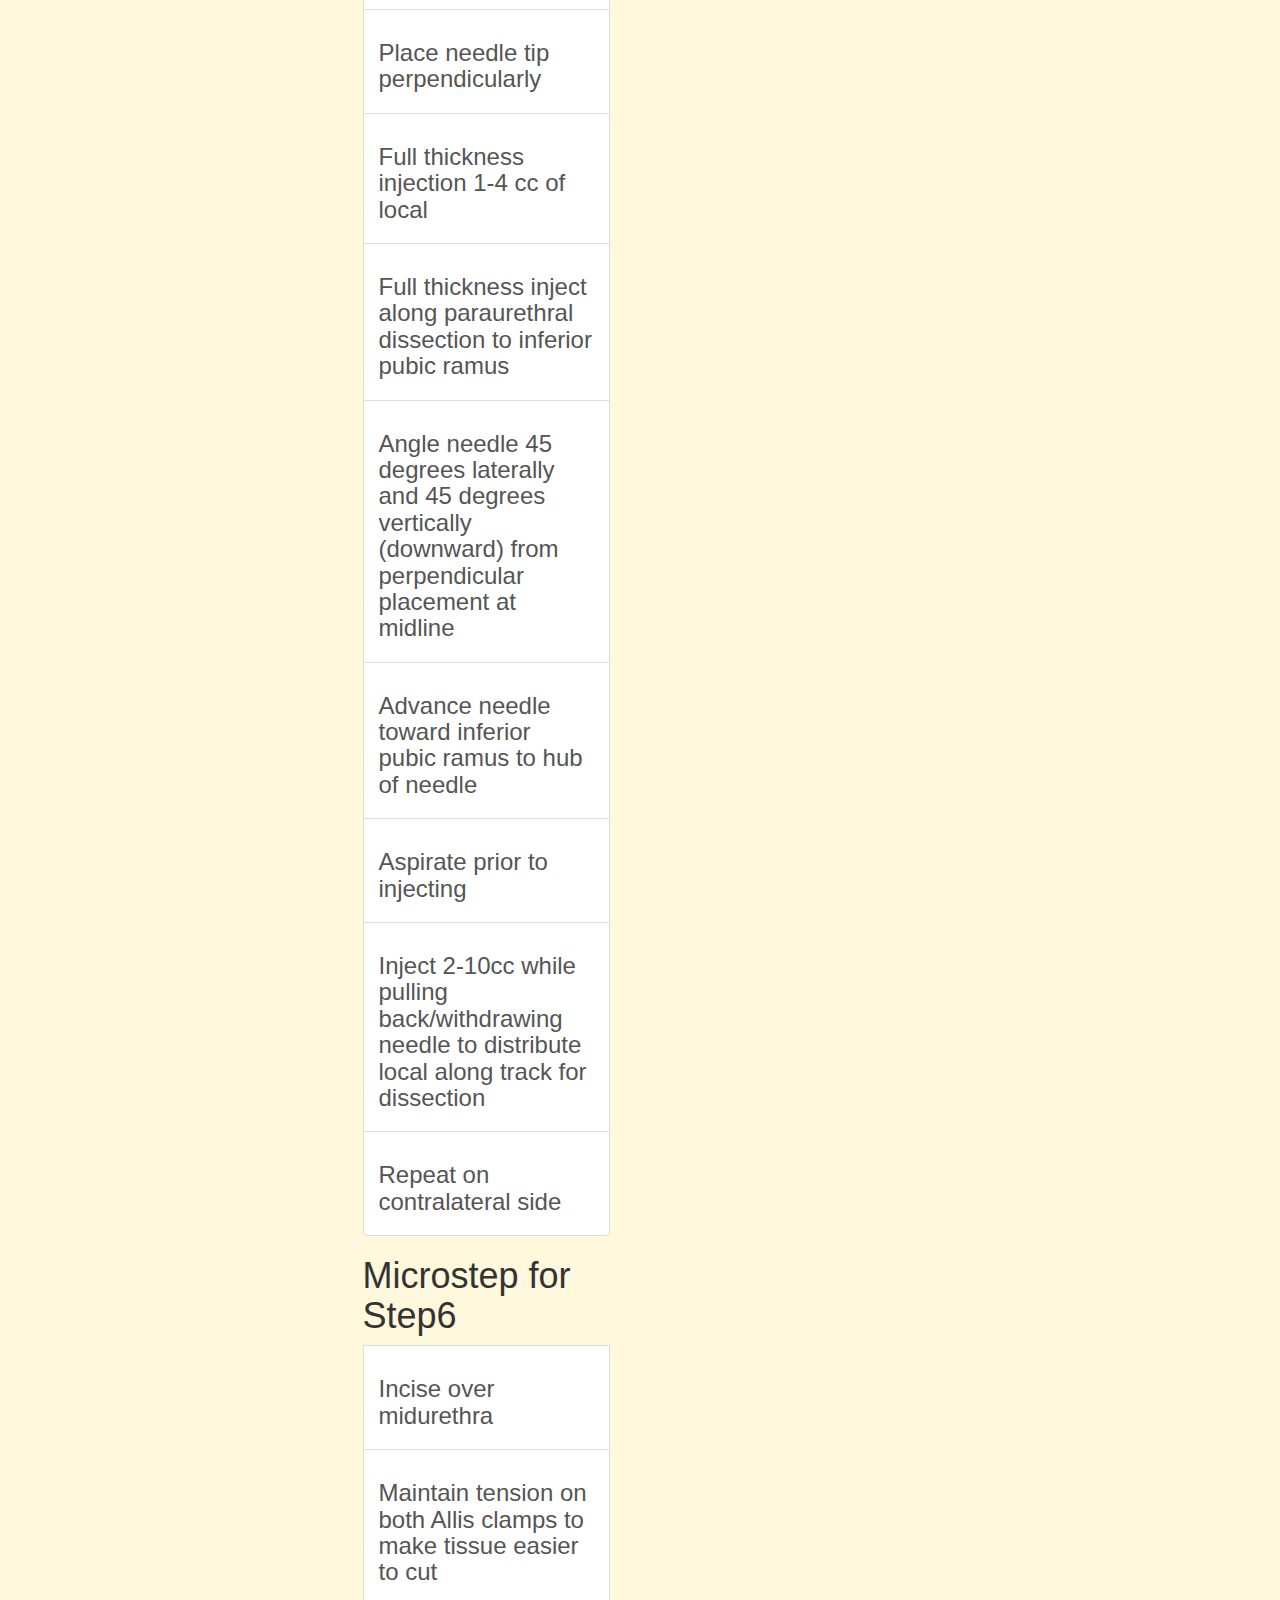
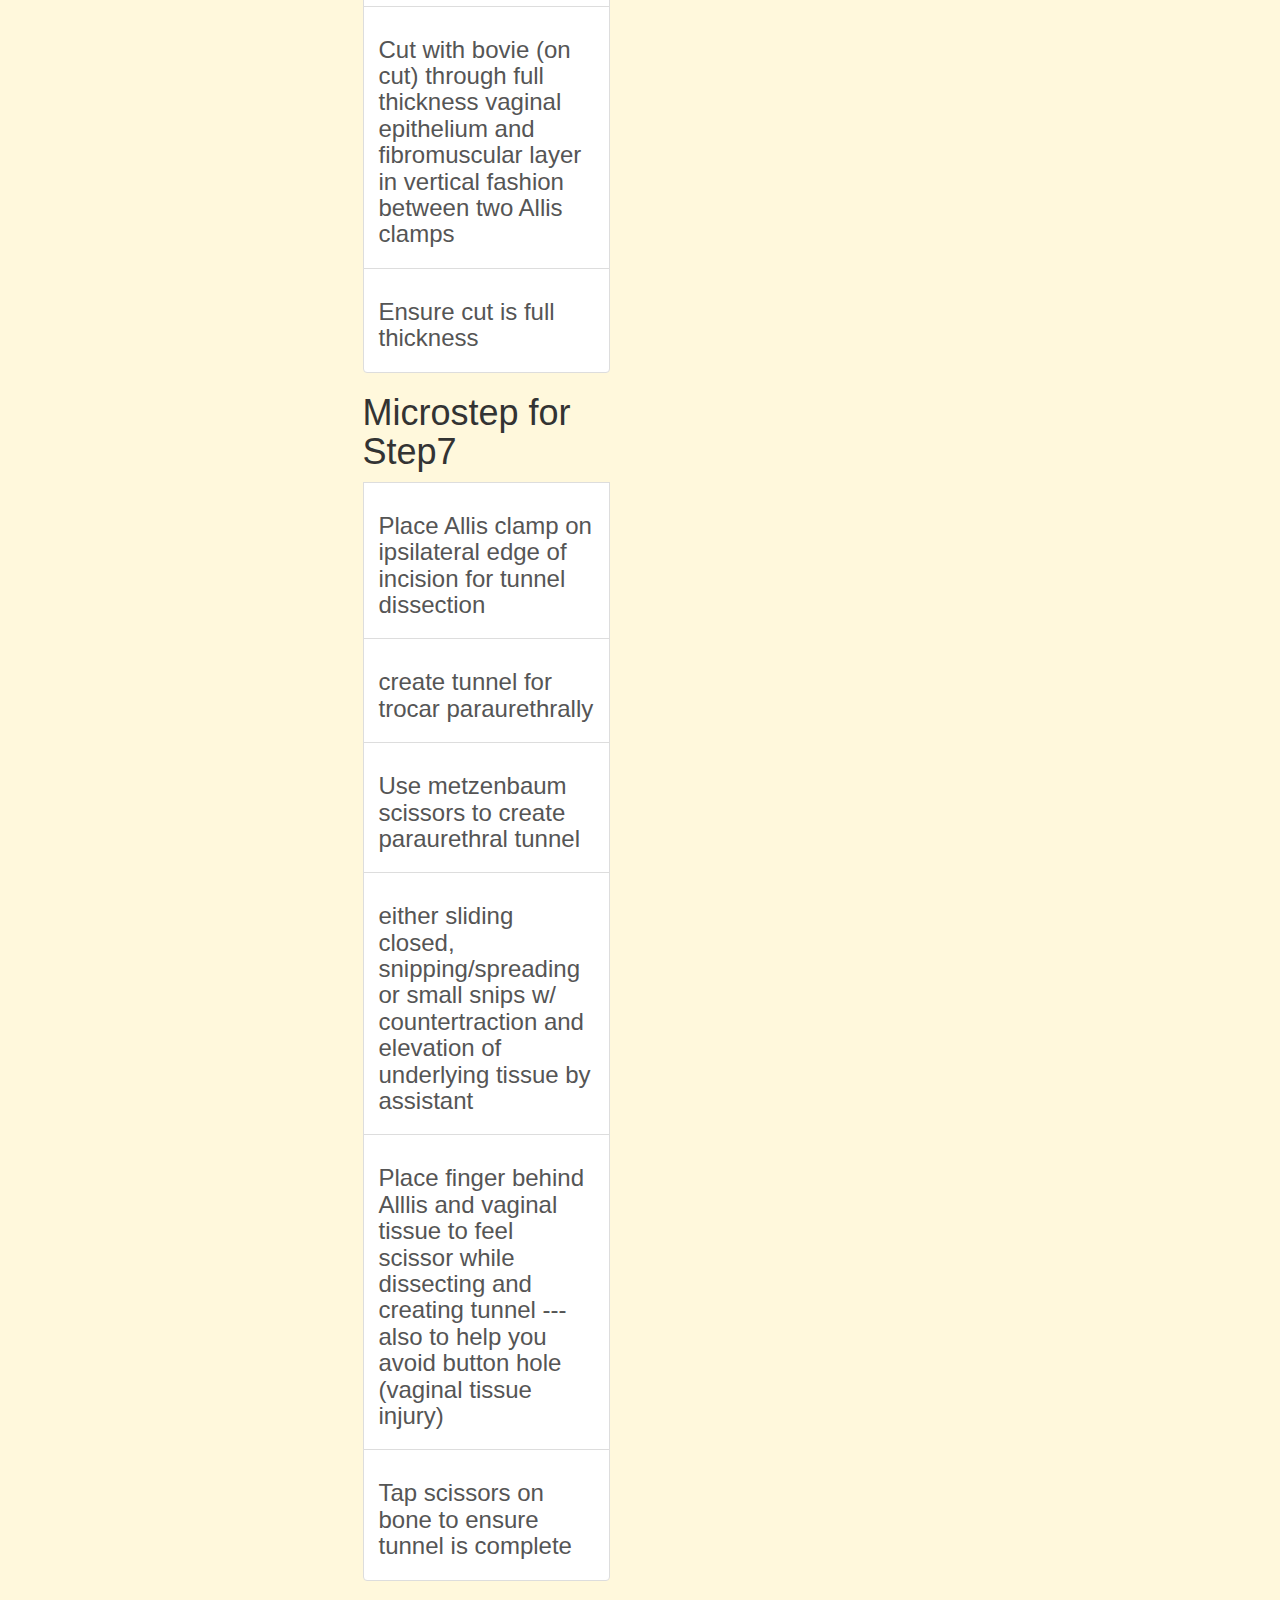
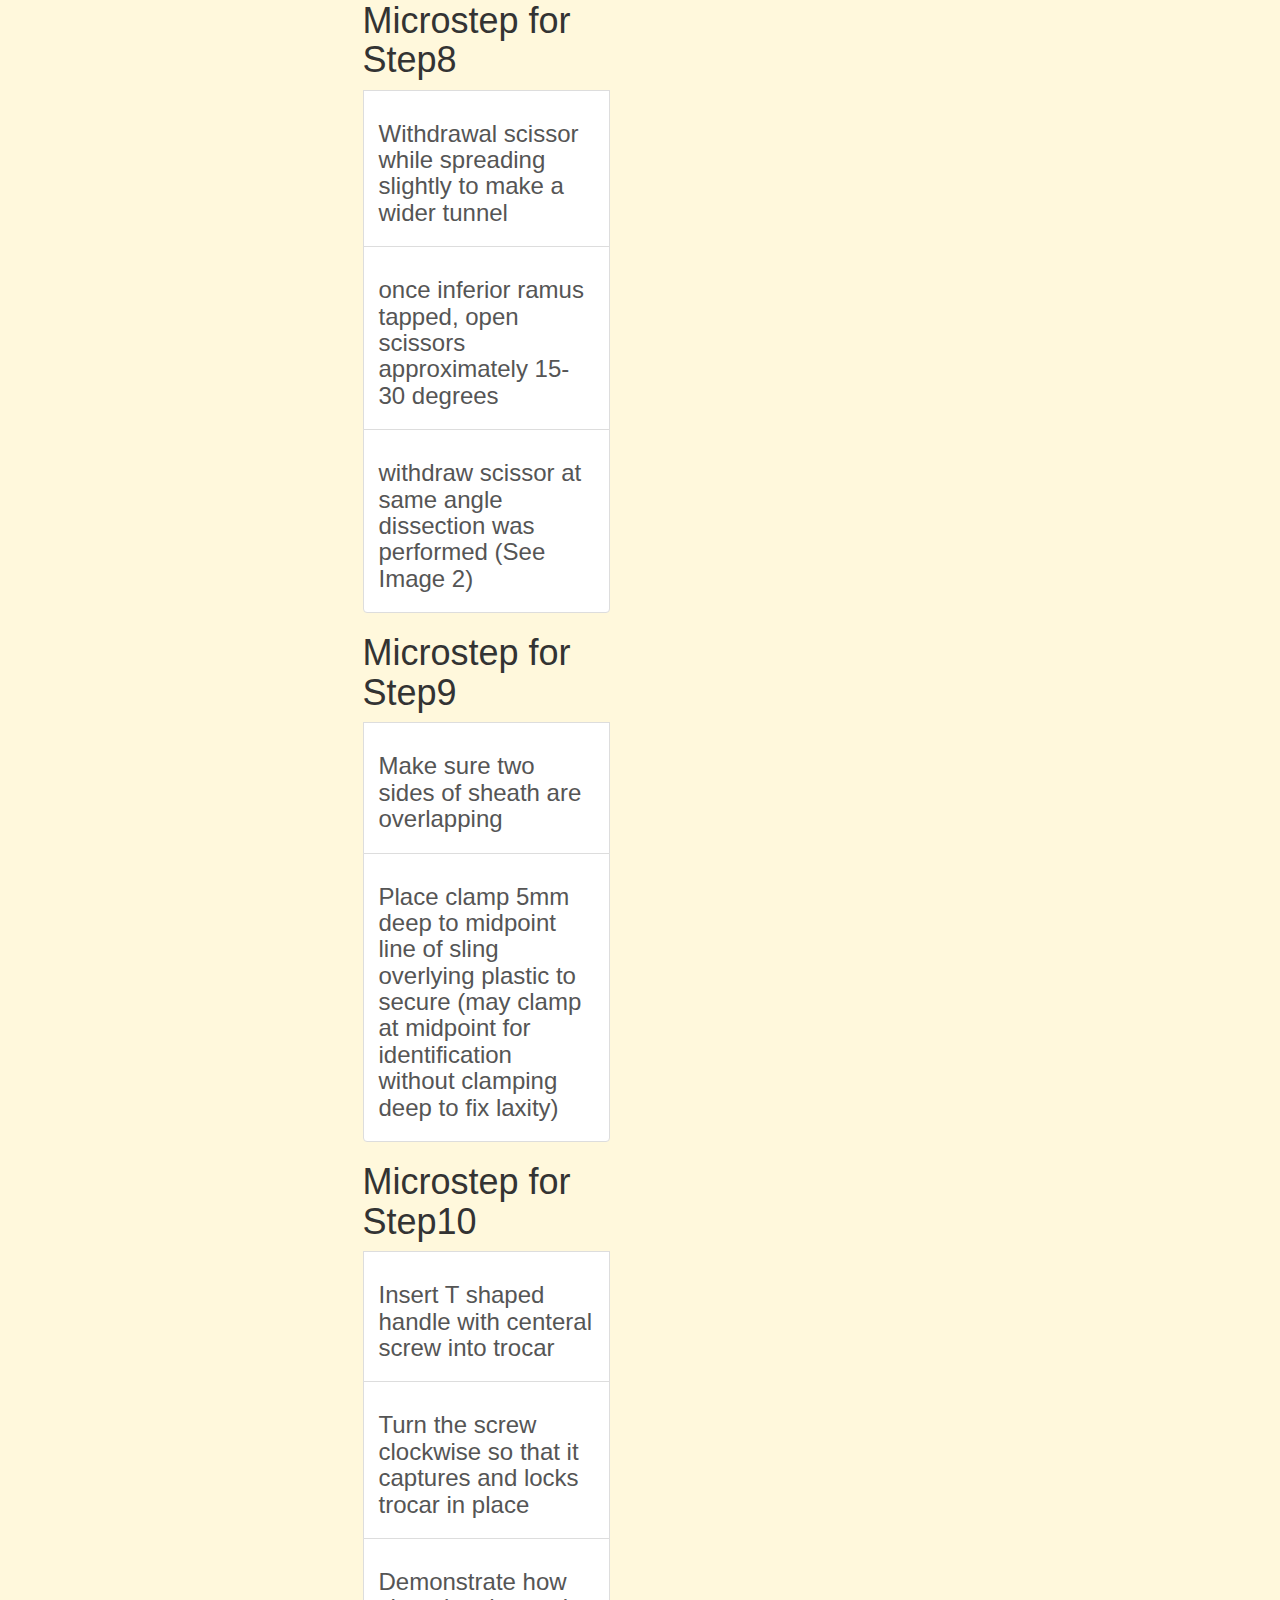
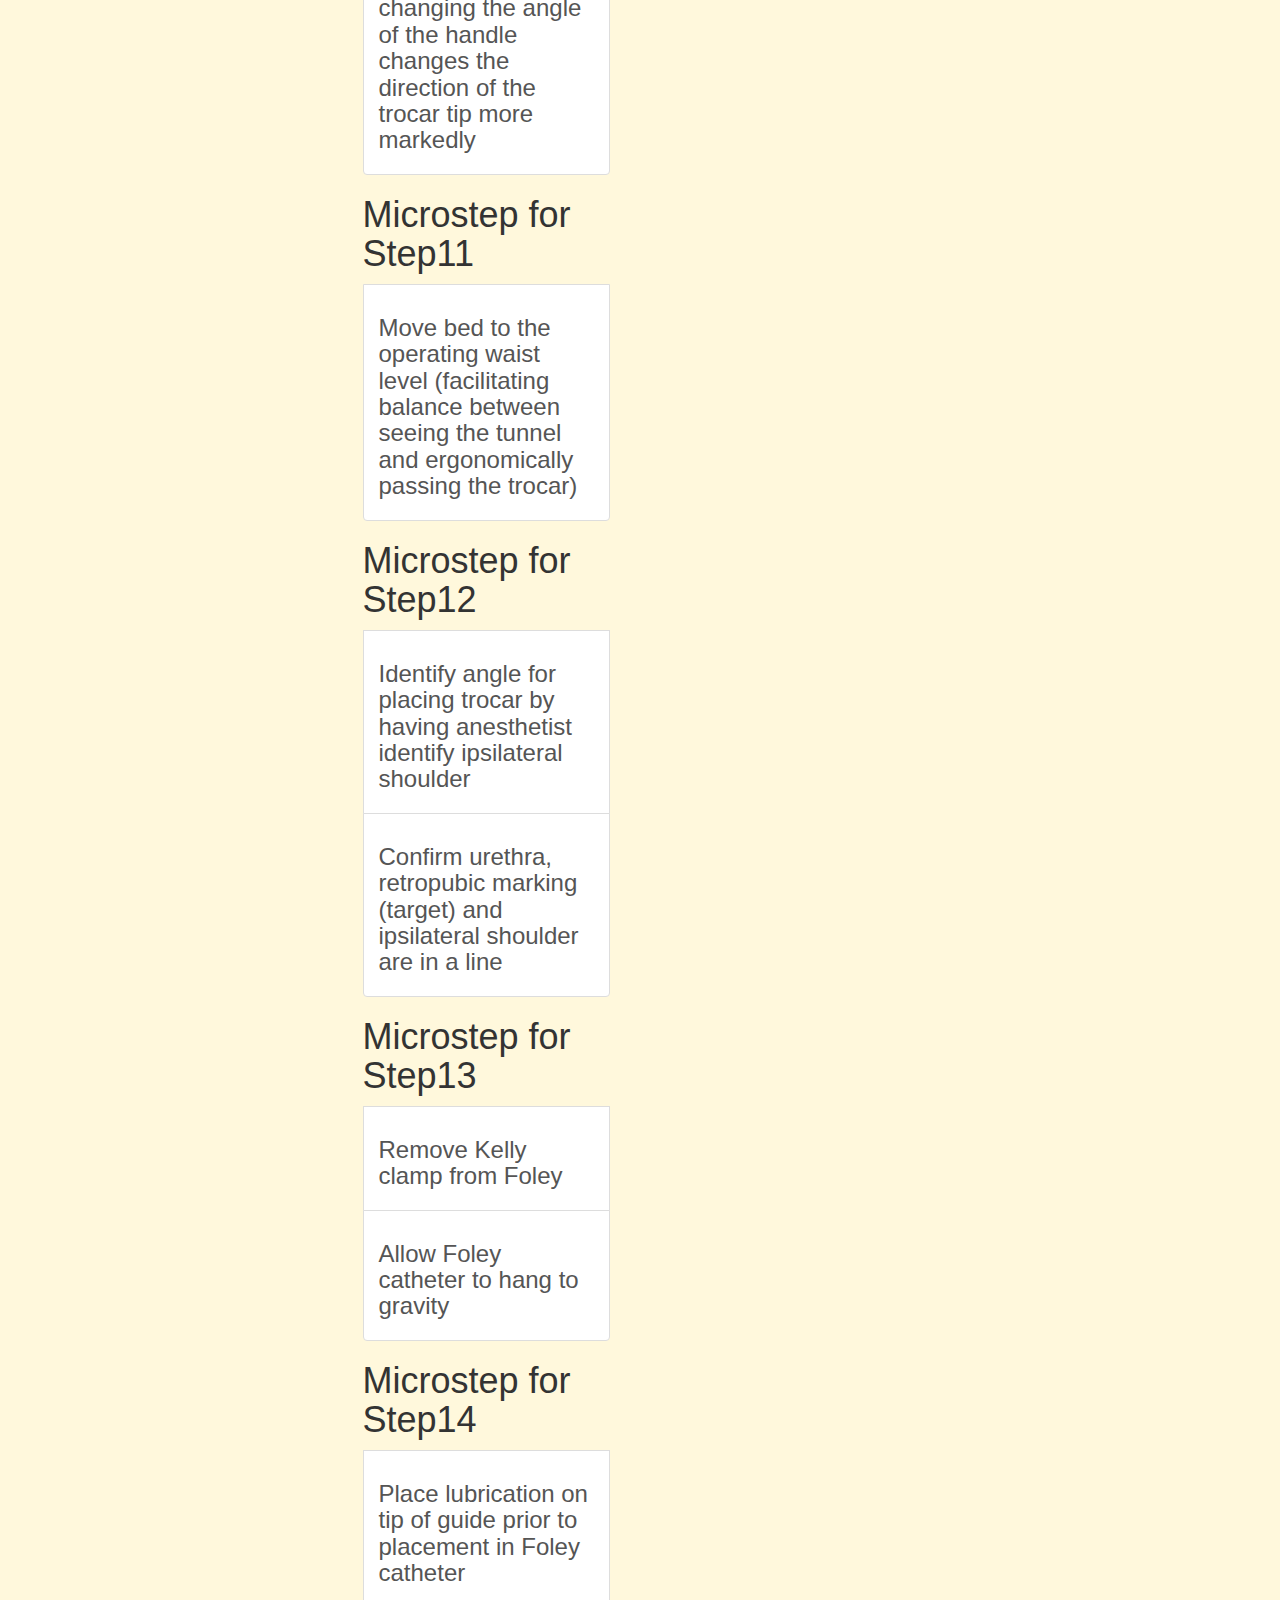
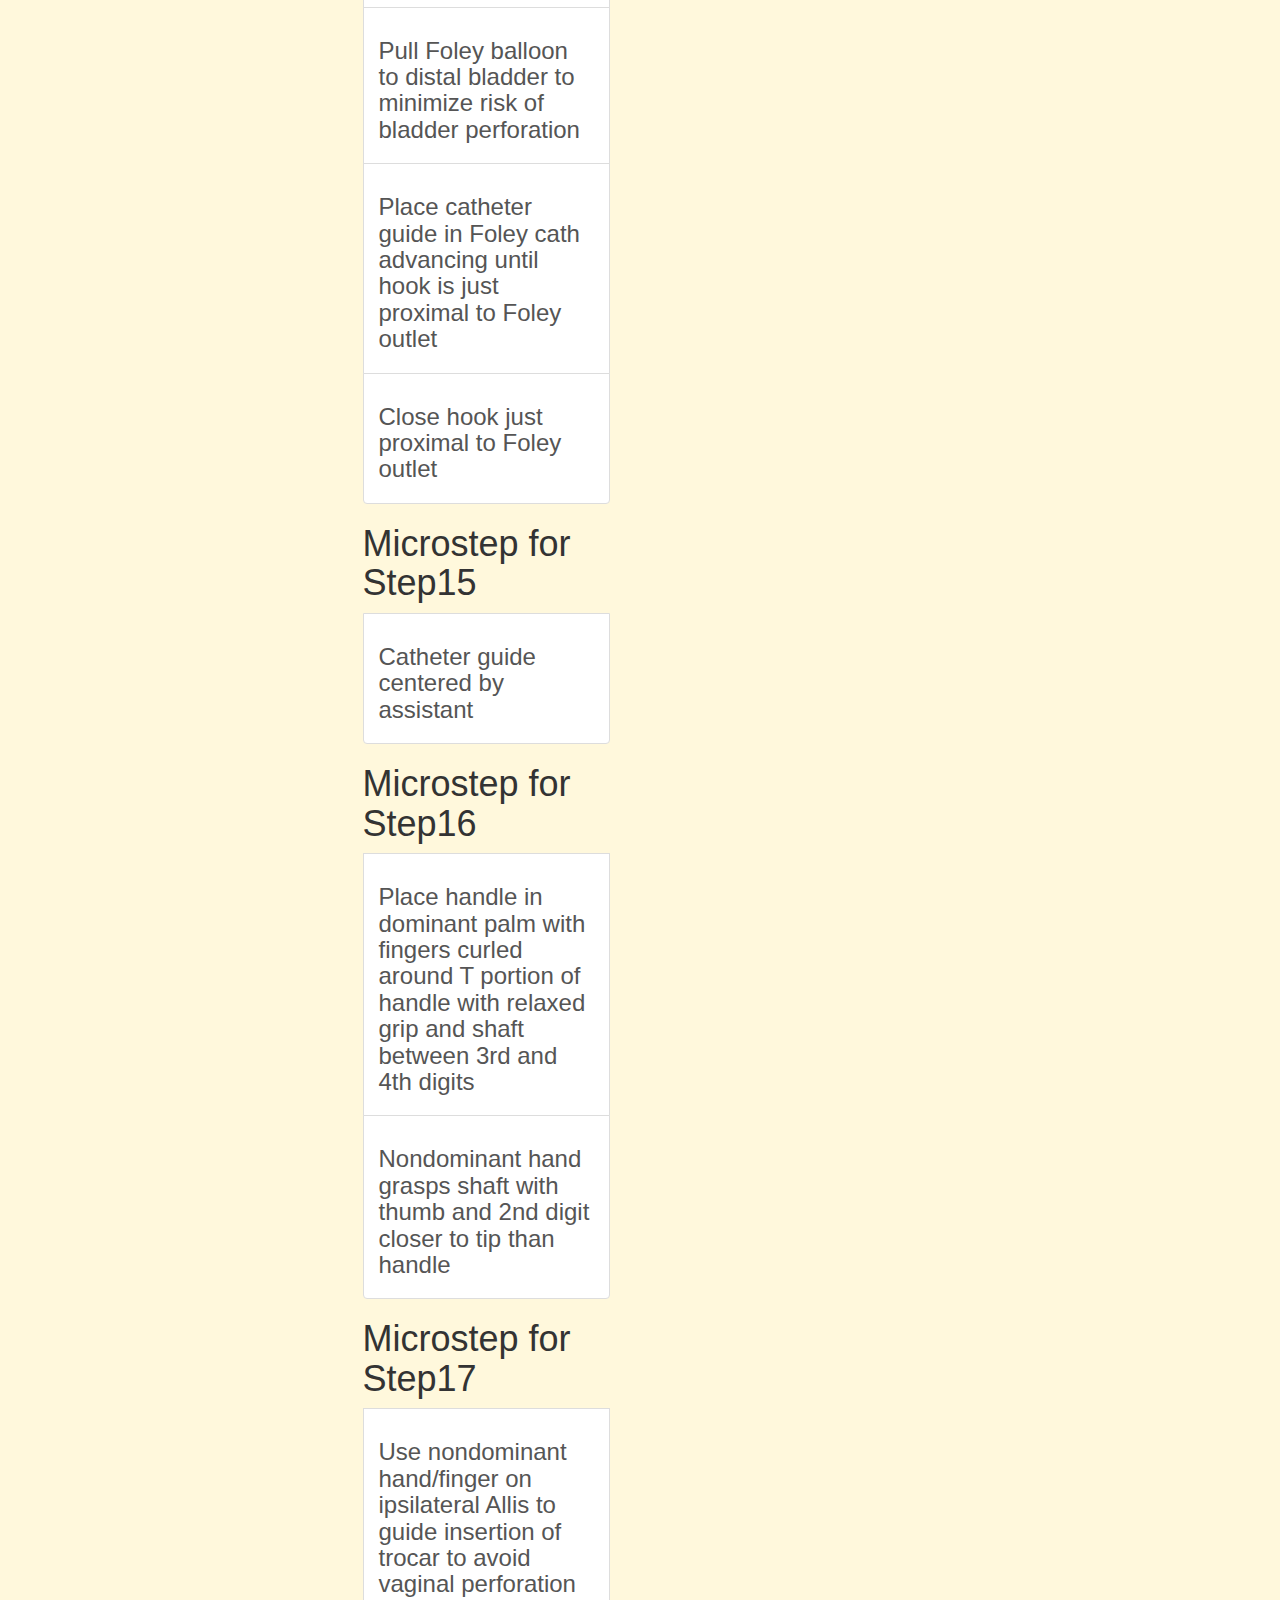
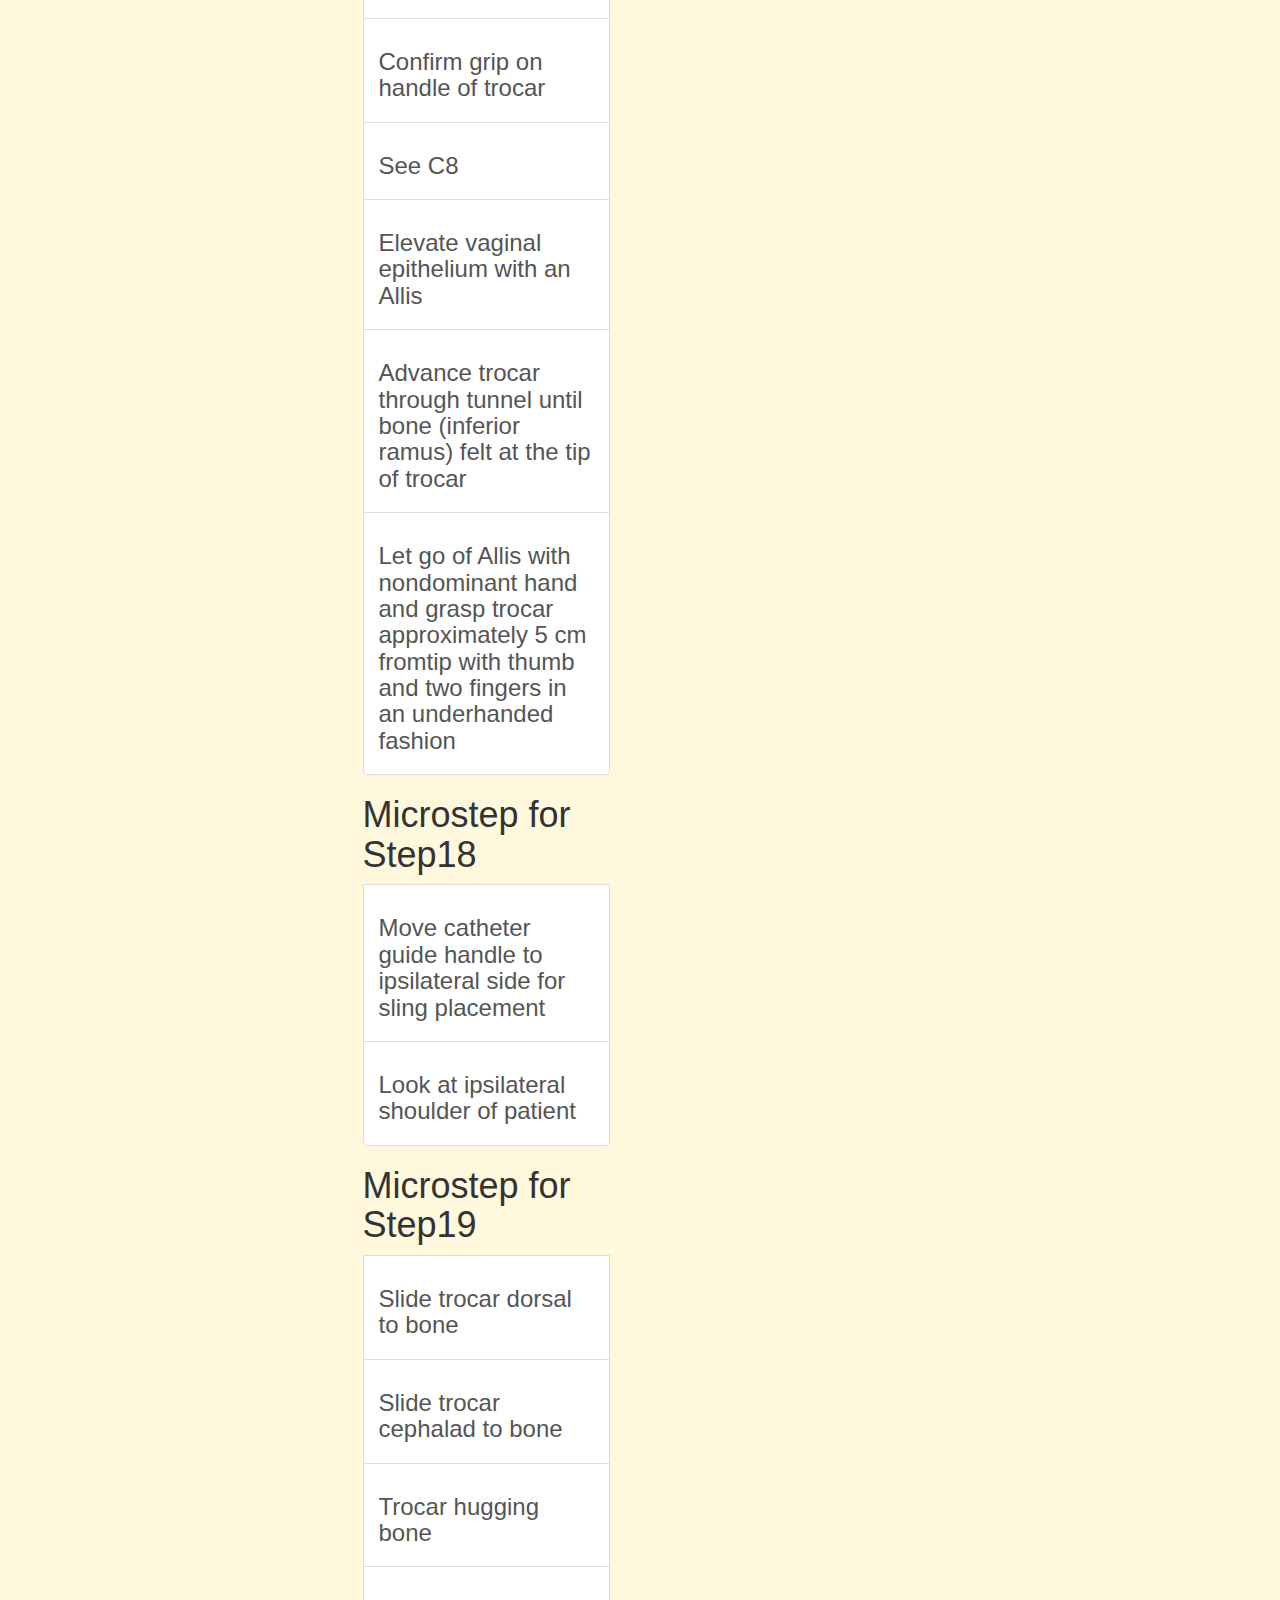
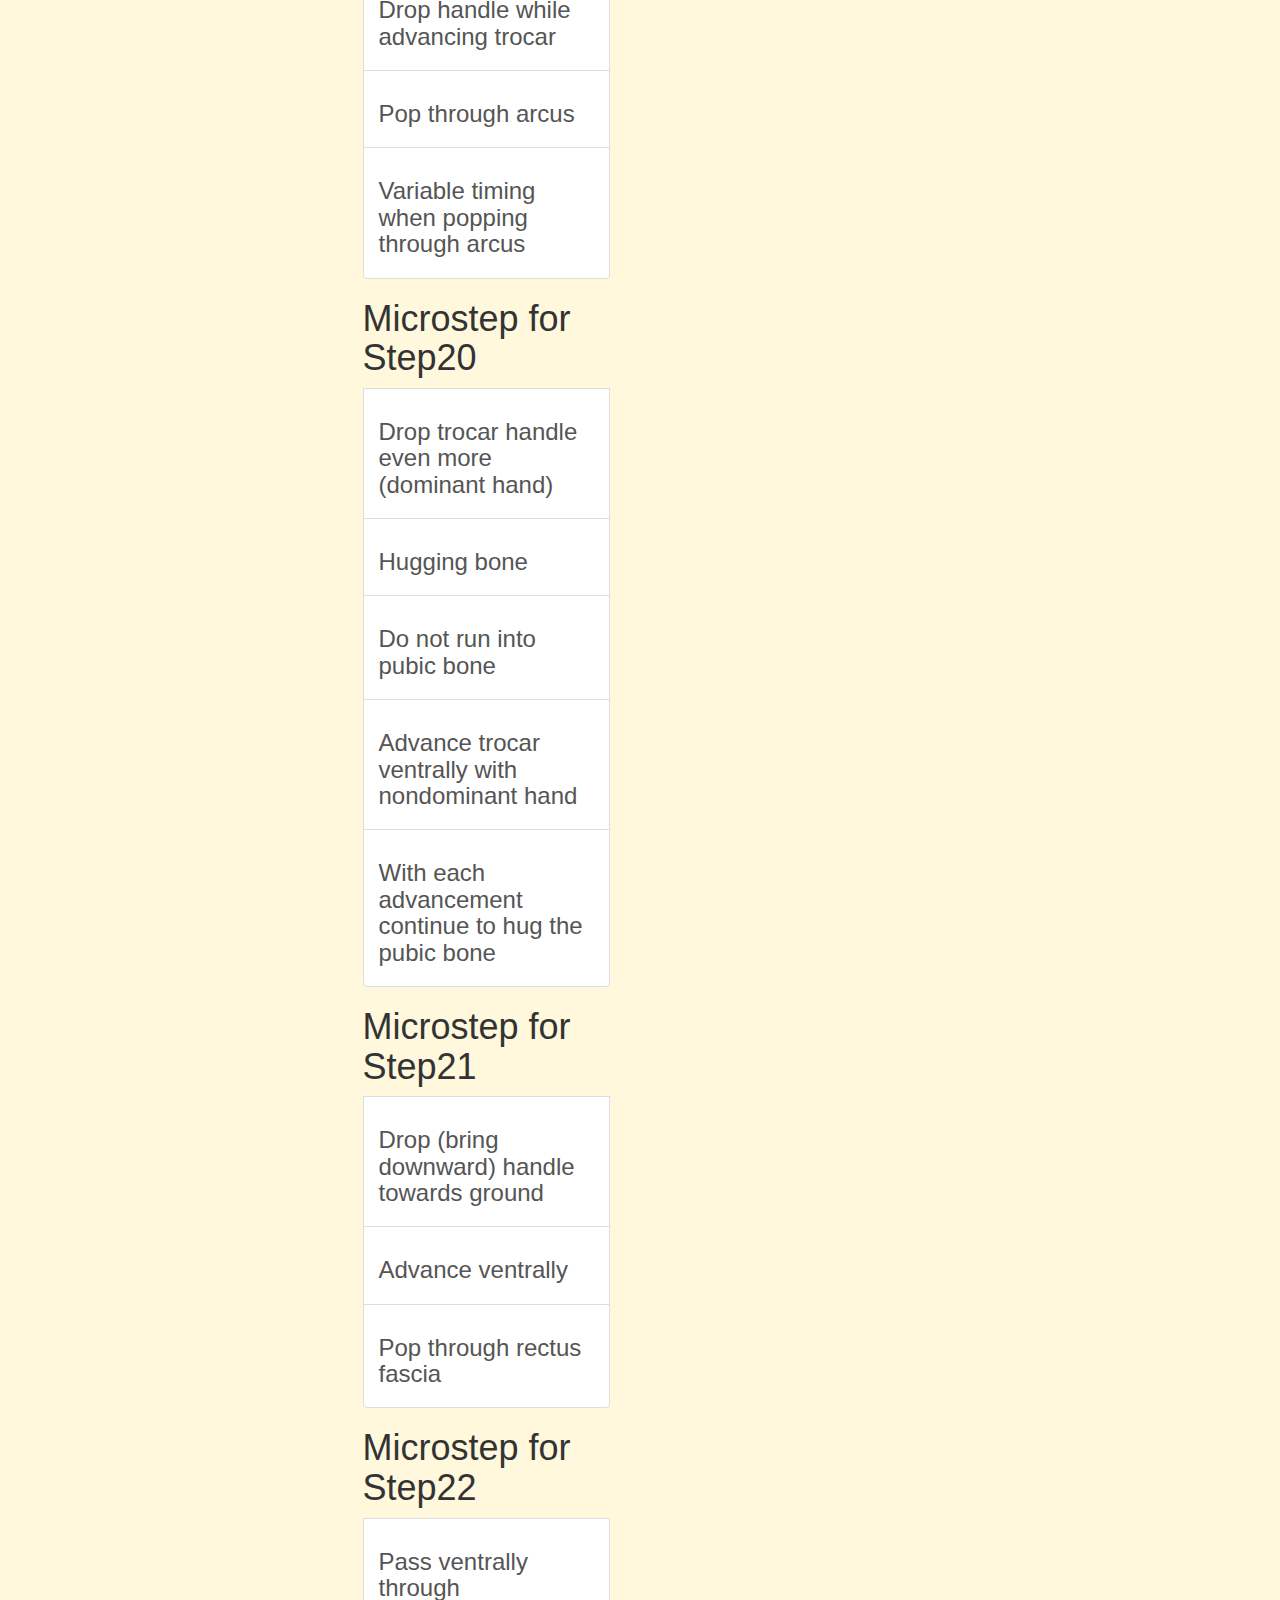
==== commit 9c471bbb: "Update index.html" ====
--- a/index.html
+++ b/index.html
@@ -10,11 +10,7 @@
     
     
 <style CSS>
-      ul.nav-pills {
-      top: 20px;
-      position: fixed;
-      width:200px;
-  }
+    
     no {
     padding-top: 100px;
   }
@@ -23,9 +19,9 @@
         padding-left: 50px;
     }
     body{
-        position:absolute;
+        position:relative;
          padding-top: 100px;
-        background-color: aliceblue;
+        background-color: cornsilk;
     }
     
   .app_page1 {
@@ -36,13 +32,9 @@
 }
     .medium{
         position: fixed;
-        background: #FF4500;
         bottom: 40px;
-        left:45%;
-        width: 50%;
+        left:50px;
     }
-    
-    
     
 @media (min-width: 768px){
   
@@ -113,7 +105,7 @@
              src="surgeonLogo.png"></a>
     </div>
     <ul class="nav navbar-nav navbar-right">
-      <li><a href="AllProcedures.html"><span class="glyphicon glyphicon-log-out"></span>Logout</a></li>
+      <li><a href="FinalProjectIndex.html"><span class="glyphicon glyphicon-log-out"></span>Logout</a></li>
     </ul>
 
     <div class="collapse navbar-collapse navbar-ex1-collapse">
@@ -142,34 +134,53 @@
             <div class="col-lg-6">
    <div class="container-fluid">
   <div class="row">
-    <nav class="col-md-6 left1" id="myScrollspy">
+    <nav class="col-md-6" id="myScrollspy">
       <ul class="nav nav-pills nav-stacked" data-spy="affix" data-offset-top="205" data-off>
           <li><a><h1>Main Steps</h1></a></li>
         <li><a href="#section1">Insert Foley, drain bladder</a></li>
         <li><a href="#section2">Mark retropubic exit sites</a></li>
         <li><a href="#section3">Injection of local anesthetic into retropubic/suprapubic trocar track spaces bilaterally</a></li>
-          <li><a href="#section4">Inject local for paraurethral dissection</a></li>
-        <li><a href="#section5">Make incision overlying midurethra – through full thickness of vaginal epithelium and underlying fibromuscular layer			</a></li>
-        <li><a href="#section6">Paraurethral lateral dissection, to create tunnels for trocar</a></li>
-          <li><a href="#section7">Widen paraurethral dissection</a></li>
-        <li><a href="#section8">Prepare Sling - Fixed Laxity</a></li>
-        <li><a href="#section9">Assemble reusable handle to trocar and sling</a></li>
-          <li><a href="#section10">Adjust the table height</a></li>
-        <li><a href="#section11">Identify the angle for placing trocar</a></li>
-        <li><a href="#section12">Drain bladder</a></li>
-           <li><a href="#section13"></a>Place catheter guide</li>
-           <li><a href="#section14"></a>Catheter guide centered by assistant</li>
-           <li><a href="#section15"></a>Trainee places trocar into the paraurethral tunnel</li>
-           <li><a href="#section16"></a>Prepare for trocar passage</li>
-           <li><a href="#section17"></a>Slide behind pubic bone</li>
-           <li><a href="#section18"></a>Advance trocar ventrally</li>
-           <li><a href="#section19"></a>Pop through the rectus</li>
+        <li><a href="#section4">Grasp vaginal epithelium overlying midurethra</a></li>
+          <li><a href="#section5">Inject local for paraurethral dissection</a></li>
+        <li><a href="#section6">Make incision overlying midurethra – through full thickness of vaginal epithelium and underlying fibromuscular layer			</a></li>
+        <li><a href="#section7">Paraurethral lateral dissection, to create tunnels for trocar</a></li>
+          <li><a href="#section8">Widen paraurethral dissection</a></li>
+        <li><a href="#section9">Prepare Sling - Fixed Laxity</a></li>
+        <li><a href="#section10">Assemble reusable handle to trocar and sling</a></li>
+          <li><a href="#section11">Adjust the table height</a></li>
+        <li><a href="#section12">Identify the angle for placing trocar</a></li>
+        <li><a href="#section13">Drain bladder</a></li>
+           <li><a href="#section14"></a>Place catheter guide</li>
+           <li><a href="#section15"></a>Catheter guide centered by assistant</li>
+           <li><a href="#section16"></a>Hold Trocar</li>
+           <li><a href="#section17"></a>Trainee places trocar into the paraurethral tunnel</li>
+           <li><a href="#section18"></a>Prepare for trocar passage</li>
+           <li><a href="#section19"></a>Slide behind pubic bone</li>
+           <li><a href="#section20"></a>Advance trocar ventrally</li>
+           <li><a href="#section21"></a>Pop through the rectus</li>
+           <li><a href="#section22"></a>Advance trocar through skin</li>
+           
+           <li><a href="#section23"></a>Repeat on contralateral side</li>
+           <li><a href="#section24"></a>Remove catheter guide and foley catheter</li>
+
+           <li><a href="#section25"></a>Survey of bladder and urtherar</li>
+           <li><a href="#section26"></a>Drain bladder</li>
+           <li><a href="#section27"></a>Pull up on suprapubic mesh arms until mesh is snug against Kelly clamp</li>
+           <li><a href="#section28"></a>Place Kelly between mesh and urethra</li>
+           <li><a href="#section29"></a>Pull up on suprapubic mesh arms until mesh is snug against Kelly clamp</li>
+           <li><a href="#section30"></a>Final tensioning</li>
+           <li><a href="#section31"></a>Remove Kelly clamp from wound</li>
+           <li><a href="#section32"></a>Remove sleeves from mesh arms/li>
+           <li><a href="#section33"></a>Confirm final tensioning</li>
+           <li><a href="#section34">Confirm midurethral placement</a></li>
+           <li><a href="#section35">Trim mesh arms</a></li>
+
         
       </ul>
     </nav>
     <div class="col-md-6">
         
-       <div class="list-group" id="section1"> 
+      <div class="list-group" id="section1"> 
           <h1>Microstep for Step1</h1>
         
           <a href="" class="list-group-item" ><h3>Identify the urethra</h3></a>
@@ -202,98 +213,59 @@
             </div>
           </div>
           <a href="#section1.1" class="list-group-item" ><h3>Separate labia to visualize structure between clitoris and vagina</h3></a>
-            <a href="#" id="addBtn"><span class="glyphicon glyphicon-plus" data-toggle="modal" data-target="#myModal"></span></a>
           <a href="#section4.1" class="list-group-item" ><h3>Place closed ended portion of Foley cather through urethra into bladder</h3></a>
-            <a href="#" id="addBtn"><span class="glyphicon glyphicon-plus" data-toggle="modal" data-target="#myModal"></span></a>
           <a href="index.html" class="list-group-item" ><h3>Use 10 cc syringe of saline to fill Foley balloon</h3></a>
-            <a href="#" id="addBtn"><span class="glyphicon glyphicon-plus" data-toggle="modal" data-target="#myModal"></span></a>
           <a href="index.html" class="list-group-item" ><h3>Hold Foley to make sure in far enough</h3></a>
-            <a href="#" id="addBtn"><span class="glyphicon glyphicon-plus" data-toggle="modal" data-target="#myModal"></span></a>
           <a href="index.html" class="list-group-item" ><h3>At the same time, hold valve to make sure you  stabilize</h3></a>
-            <a href="#" id="addBtn"><span class="glyphicon glyphicon-plus" data-toggle="modal" data-target="#myModal"></span></a>
           <a href="index.html" class="list-group-item" ><h3>Visualize urine emptying  through catheter</h3></a>
-            <a href="#" id="addBtn"><span class="glyphicon glyphicon-plus" data-toggle="modal" data-target="#myModal"></span></a>
           <a href="index.html" class="list-group-item" ><h3>Urine drainage stopes when bladder is drained</h3></a>
-             <a href="#" id="addBtn"><span class="glyphicon glyphicon-plus" data-toggle="modal" data-target="#myModal"></span></a>
       </div>
         
         <div class="list-group" id="section2">  
              <h1>Microstep for Step2</h1>
          <a href="index.html" class="list-group-item" ><h3>Identify location to make marks for exit sites</h3></a>
-              <a href="#" id="addBtn"><span class="glyphicon glyphicon-plus" data-toggle="modal" data-target="#myModal"></span></a>
           <a href="index.html" class="list-group-item" ><h3>Identify pubic bone and retropubic space</h3></a>
-              <a href="#" id="addBtn"><span class="glyphicon glyphicon-plus" data-toggle="modal" data-target="#myModal"></span></a>
           <a href="index.html" class="list-group-item" ><h3>Identify midline</h3></a>
-              <a href="#" id="addBtn"><span class="glyphicon glyphicon-plus" data-toggle="modal" data-target="#myModal"></span></a>
           <a href="index.html" class="list-group-item" ><h3>Using a marker place dot or line to identify retropubic exit sites</h3></a>
-              <a href="#" id="addBtn"><span class="glyphicon glyphicon-plus" data-toggle="modal" data-target="#myModal"></span></a>
           <a href="index.html" class="list-group-item" ><h3>Using a marker place dot or line to identify retropubic exit sites</h3></a>
-              <a href="#" id="addBtn"><span class="glyphicon glyphicon-plus" data-toggle="modal" data-target="#myModal"></span></a>
           <a href="index.html" class="list-group-item" ><h3>Make bilateral stab incision on marked sites</h3></a>
-              <a href="#" id="addBtn"><span class="glyphicon glyphicon-plus" data-toggle="modal" data-target="#myModal"></span></a>
 
       </div>
         <div class="list-group" id="section3"> 
              <h1>Microstep for Step3</h1>
          <a href="index.html" class="list-group-item" ><h3>Confirm type of local anestetic in 10 cc syringe with spinal needle</h3></a>
-              <a href="#" id="addBtn"><span class="glyphicon glyphicon-plus" data-toggle="modal" data-target="#myModal"></span></a>
           <a href="index.html" class="list-group-item" ><h3>Identify pubic bone</h3></a>
-              <a href="#" id="addBtn"><span class="glyphicon glyphicon-plus" data-toggle="modal" data-target="#myModal"></span></a>
           <a href="index.html" class="list-group-item" ><h3>Feel with fingers to confirm spot right behind pubic bone  (see Image 1)</h3></a>
-              <a href="#" id="addBtn"><span class="glyphicon glyphicon-plus" data-toggle="modal" data-target="#myModal"></span></a>
           <a href="index.html" class="list-group-item" ><h3>Inject local into mapped trocar tracks</h3></a>
-              <a href="#" id="addBtn"><span class="glyphicon glyphicon-plus" data-toggle="modal" data-target="#myModal"></span></a>
           <a href="index.html" class="list-group-item" ><h3>Place needle at 105 degree angle from skin into exit site and advance to hub of needle</h3></a>
-              <a href="#" id="addBtn"><span class="glyphicon glyphicon-plus" data-toggle="modal" data-target="#myModal"></span></a>
           <a href="index.html" class="list-group-item" ><h3>Draw back with syringe to confirm placement is not within a vessel</h3></a>
-              <a href="#" id="addBtn"><span class="glyphicon glyphicon-plus" data-toggle="modal" data-target="#myModal"></span></a>
           <a href="index.html" class="list-group-item" ><h3>Repeat on contralateral side</h3></a>
-              <a href="#" id="addBtn"><span class="glyphicon glyphicon-plus" data-toggle="modal" data-target="#myModal"></span></a>
           <a href="index.html" class="list-group-item" ><h3>Confirm amount injected with scrub tech</h3></a>
-              <a href="#" id="addBtn"><span class="glyphicon glyphicon-plus" data-toggle="modal" data-target="#myModal"></span></a>
           
       </div>
         <div class="list-group" id="section4">  
              <h1>Microstep for Step4</h1>
         <a href="index.html" class="list-group-item" ><h3>Adjust height of bed</h3></a>
-              <a href="#" id="addBtn"><span class="glyphicon glyphicon-plus" data-toggle="modal" data-target="#myModal"></span></a>
           <a href="index.html" class="list-group-item" ><h3>Identify urethral meatus</h3></a>
-              <a href="#" id="addBtn"><span class="glyphicon glyphicon-plus" data-toggle="modal" data-target="#myModal"></span></a>
           <a href="index.html" class="list-group-item" ><h3>Retract vagina</h3></a>
-              <a href="#" id="addBtn"><span class="glyphicon glyphicon-plus" data-toggle="modal" data-target="#myModal"></span></a>
           <a href="index.html" class="list-group-item" ><h3>Visualize urethra</h3></a>
-              <a href="#" id="addBtn"><span class="glyphicon glyphicon-plus" data-toggle="modal" data-target="#myModal"></span></a>
           <a href="index.html" class="list-group-item" ><h3>Identify midline</h3></a>
-              <a href="#" id="addBtn"><span class="glyphicon glyphicon-plus" data-toggle="modal" data-target="#myModal"></span></a>
           <a href="index.html" class="list-group-item" ><h3>Place Allis clamps on vaginal epithelium in midline</h3></a>
-              <a href="#" id="addBtn"><span class="glyphicon glyphicon-plus" data-toggle="modal" data-target="#myModal"></span></a>
           <a href="index.html" class="list-group-item" ><h3>Place Allis clamp 1 cm proximal to urethrla meatus at midline</h3></a>
-              <a href="#" id="addBtn"><span class="glyphicon glyphicon-plus" data-toggle="modal" data-target="#myModal"></span></a>
           <a href="index.html" class="list-group-item" ><h3>Place a second Allis clamp 2 cm cephalad to first Allis clamp at midline</h3></a>
-              <a href="#" id="addBtn"><span class="glyphicon glyphicon-plus" data-toggle="modal" data-target="#myModal"></span></a>
-          <a href="index.html" class="list-group-item" ><h3>Check location of Foley ballon and bladder neck in comparison to grasped vaginal epithelium</h3>
-              <a href="#" id="addBtn"><span class="glyphicon glyphicon-plus" data-toggle="modal" data-target="#myModal"></span></a></a>
+          <a href="index.html" class="list-group-item" ><h3>Check location of Foley ballon and bladder neck in comparison to grasped vaginal epithelium</h3></a>
       </div>
         <div class="list-group" id="section5"> 
              <h1>Microstep for Step5</h1>
          <a href="index.html" class="list-group-item" ><h3>Inject local midline between Allis clamps</h3></a>
-              <a href="#" id="addBtn"><span class="glyphicon glyphicon-plus" data-toggle="modal" data-target="#myModal"></span></a>
           <a href="index.html" class="list-group-item" ><h3>Place needle tip perpendicularly</h3></a>
-              <a href="#" id="addBtn"><span class="glyphicon glyphicon-plus" data-toggle="modal" data-target="#myModal"></span></a>
           <a href="index.html" class="list-group-item" ><h3>Full thickness injection 1-4 cc of local</h3></a>
-              <a href="#" id="addBtn"><span class="glyphicon glyphicon-plus" data-toggle="modal" data-target="#myModal"></span></a>
           <a href="index.html" class="list-group-item" ><h3>Full thickness inject along paraurethral  dissection to inferior pubic ramus</h3></a>
-              <a href="#" id="addBtn"><span class="glyphicon glyphicon-plus" data-toggle="modal" data-target="#myModal"></span></a>
           <a href="index.html" class="list-group-item" ><h3>Angle needle 45 degrees laterally and 45 degrees vertically (downward) from perpendicular placement at midline</h3></a>
-              <a href="#" id="addBtn"><span class="glyphicon glyphicon-plus" data-toggle="modal" data-target="#myModal"></span></a>
           <a href="index.html" class="list-group-item" ><h3>Advance needle toward inferior pubic ramus to hub of needle</h3></a>
-              <a href="#" id="addBtn"><span class="glyphicon glyphicon-plus" data-toggle="modal" data-target="#myModal"></span></a>
           <a href="index.html" class="list-group-item" ><h3>Aspirate prior to injecting</h3></a>
-              <a href="#" id="addBtn"><span class="glyphicon glyphicon-plus" data-toggle="modal" data-target="#myModal"></span></a>
           <a href="index.html" class="list-group-item" ><h3>Inject 2-10cc while pulling back/withdrawing needle to distribute local along track for dissection</h3></a>
-              <a href="#" id="addBtn"><span class="glyphicon glyphicon-plus" data-toggle="modal" data-target="#myModal"></span></a>
           <a href="index.html" class="list-group-item" ><h3>Repeat on contralateral side</h3></a>
-              <a href="#" id="addBtn"><span class="glyphicon glyphicon-plus" data-toggle="modal" data-target="#myModal"></span></a>
       </div>
         <div class="list-group" id="section6"> 
             <h1>Microstep for Step6</h1>   
@@ -505,6 +477,7 @@
         <h1>Microstep for Step35</h1> 
         
       </div>
+
         
     </div>
       </div>
@@ -515,153 +488,197 @@
         <div class="col-lg-6">       
       <div class="col-lg-12 medium" id="right">
           <h1>Tips</h1>
-           <div id="section1.1">    
-        <h1>Section 1</h1>
-        <a id="tip1"><p>Tip 1</p></a>
-            <a href="#" id="addBtn"><span class="glyphicon glyphicon-plus" data-toggle="modal" data-target="#tipModal"></span></a>
-          <!-- Modal -->
-        <div class="modal fade" id="tipModal" role="dialog">
-            <div class="modal-dialog">
-
-              <!-- Modal content
-                Add micro step textarea displays with this
-                Edit the functionality here
--->
-              <div class="modal-content">
-                <div class="modal-header">
-                  <button type="button" class="close" data-dismiss="modal">&times;</button>
-                  <h4 class="modal-title">Add Tips</h4>
-                </div>
-                <div class="modal-body">
-                  <div class="form-group">
-                      <label for="comment">Add your Teaching Tip here:</label>
-                      <textarea class="form-control" rows="5"></textarea>
-                    </div>
-                </div>
-                <div class="modal-footer">
-                    <button class="btn btn-success"  type="submit" >Submit for Review</button>
-                  <button type="button" class="btn btn-default btn-danger" data-dismiss="modal">Close</button>
-                </div>
-              </div>
-
-            </div>
-          </div>
-      </div>
-      <div id="section2.1"> 
-        <h1>Section 2</h1>
-        <a >this is tip1</a>
+           <div id="tip1">    
+        <h1>Identify the urethra</h1>
+        <p>Upward Traction with hand retracting labia may help to visualize urethra</p>
+      </div>
+      <div id="tip2"> 
+        <h1>Separate labia to visualize structure between clitoris and vagina</h1>
+        <p>See image A1b - Better to have hand positioned ventrally to be out of the way for the Foley insertion</p>
       </div>        
-      <div id="section3.1">
-        <h1>Section 3</h1>
-        <p>Try to scroll this section and look at the navigation list while scrolling!</p>
-      </div>
-      <div id="section4.1">
-        <h1>Section 4-1</h1>
-        <p>Try to scroll this section and look at the navigation list while scrolling!</p>
+      <div id="tip3">
+        <h1>Use 10 cc syringe of saline to fill Foley balloon</h1>
+        <p>Be sure balloon is beyond urethra</p>
+      </div>
+      <div id="tip4">
+        <h1>Identify pubic bone and retropubic space</h1>
+        <p>Encourage junior surgeon to use fingers to curl around pubic bone to identify anatomy (pubic bone, retropubic space);</p>
       </div>      
-      <div id="section4.2">
-        <h1>Section 4-2</h1>
-        <p>Try to scroll this section and look at the navigation list while scrolling!</p>
-      </div>
-          <div id="section1">    
-        <h1>Section 1</h1>
-        <p>Try to scroll this section and look at the navigation list while scrolling!</p>
-      </div>
-      <div id="section2"> 
-        <h1>Section 2</h1>
-        <p>Try to scroll this section and look at the navigation list while scrolling!</p>
+      <div id="tip5">
+        <h1>Identify midline</h1>
+        <p>Use clitoris to help identify midline</p>
+      </div>
+          <div id="tip6">    
+        <h1>Using a marker place dot or line to identify retropubic exit sites</h1>
+        <p>See Image A2b</p>
+      </div>
+      <div id="tip7"> 
+        <h1>Make bilateral stab incision on marked sites</h1>
+        <p>Do not make stab incisions (may not always be midline)</p>
       </div>        
-      <div id="section3">
-        <h1>Section 3</h1>
-        <p>Try to scroll this section and look at the navigation list while scrolling!</p>
-      </div>
-      <div id="section41">
-        <h1>Section 4-1</h1>
-        <p>Try to scroll this section and look at the navigation list while scrolling!</p>
+      <div id="tip8">
+        <h1>Inject local into mapped trocar tracks</h1>
+        <p>Place needle just beneath skin to make wheal with 1-2 cc (parallel to skin) injecting local</p>
+      </div>
+      <div id="tip9">
+        <h1>Place needle at 105 degree angle from skin into exit site and advance to hub of needle</h1>
+        <p>Confirm 105 degree angle</p>
+        <p>Intentially hit pubic bone with needle gently to confirm injection right behind it</p>
+      </div>
+          <div id="tip10">    
+        <h1>Draw back with syringe to confirm placement is not within a vessel</h1>
+        <p>Inject 3-4 cc with needle hubbed; others may inject evenly along entire track</p>
+        <p>Inject remaining 6 ccs of local while withdrawing needle; some prefer to inject even</p>
+      </div>
+      <div id="tip11"> 
+        <h1>Place Allis clamp 1 cm proximal to urethrla meatus at midline</h1>
+        <p>Ensure a full 1 cm of vaginal tissue between edges of clamps; if too close, the dissection is more difficult which could lead to difficulty with trocars fitting in incision and ultimately getting extensions in vaginal mucosa</p>
+      </div>        
+      <div id="tip12">
+        <h1>Full thickness injection 1-4 cc of local</h1>
+        <p>Make sure needle does not go too deep past plane of interest</p>
+      </div>
+      <div id="tip13">
+        <h1>Angle needle 45 degrees laterally and 45 degrees vertically (downward) from perpendicular placement at midline</h1>
+        <p>Use retractors to expose area of injection; Adjust angle of junior surgeons hand to get appropriate placement of needle</p>
       </div>      
-      <div id="section42">
-        <h1>Section 4-2</h1>
-        <p>Try to scroll this section and look at the navigation list while scrolling!</p>
-      </div>
-          <div id="section1">    
-        <h1>Section 1</h1>
-        <p>Try to scroll this section and look at the navigation list while scrolling!</p>
-      </div>
-      <div id="section2"> 
-        <h1>Section 2</h1>
-        <p>Try to scroll this section and look at the navigation list while scrolling!</p>
+      <div id="tip14">
+        <h1>Advance needle toward inferior pubic ramus to hub of needle</h1>
+        <p>Tap bone (inferior pubic ramus) with needle</p>
+      </div>
+          <div id="tip15">    
+        <h1>Inject 2-10cc while pulling back/withdrawing needle to distribute local along track for dissection</h1>
+        <p>Inject portion of local deep near bone, then remaining volume while withdrawing superficially</p>
+      </div>
+      <div id="tip16"> 
+        <h1>Inject 2-10cc while pulling back/withdrawing needle to distribute local along track for dissection</h1>
+        <p>If too deep of incision, examine – if concern for urethral injury, consider immediate cystoscopy prior to proceeding</p>
       </div>        
-      <div id="section3">
-        <h1>Section 3</h1>
-        <p>Try to scroll this section and look at the navigation list while scrolling!</p>
-      </div>
-      <div id="section41">
-        <h1>Section 4-1</h1>
-        <p>Try to scroll this section and look at the navigation list while scrolling!</p>
+      <div id="tip17">
+        <h1>Ensure cut is full thickness</h1>
+        <p>Make a point to visualize white layer of fibromuscular tissue; not \"clearish bubble\" after full thickness injection</p>
+        <p>If bleeding, identify site and control with bovie cautery</p>
+      </div>
+      <div id="tip18">
+        <h1>either sliding closed, snipping/spreading or small snips w/ countertraction and elevation of underlying tissue by assistant</h1>
+        <p>If vaginal tissue injury, repair and evaluate if able to continue; If concern for urethral injury, consider immediate cystoscopy or backfill of bladder through Foley catheter to assess before proceeding</p>
       </div>      
-      <div id="section42">
-        <h1>Section 4-2</h1>
-        <p>Try to scroll this section and look at the navigation list while scrolling!</p>
-      </div>
-          <div id="section1">    
-        <h1>Section 1</h1>
-        <p>Try to scroll this section and look at the navigation list while scrolling!</p>
-      </div>
-      <div id="section2"> 
-        <h1>Section 2</h1>
-        <p>Try to scroll this section and look at the navigation list while scrolling!</p>
+      <div id="tip19">
+        <h1>Tap scissors on bone to ensure tunnel is complete</h1>
+        <p>Screw of scissors is a good landmark</p>
+        <p>Penetrate endopelvic fascia behind pubic bone</p>
+      </div>
+          <div id="tip20">    
+        <h1>Tap scissors on bone to ensure tunnel is complete</h1>
+        <p>Demonstrate how wide to open scissor to patient either outside of body prior to this step or on one side prior to trainee doing the other side</p>
+      </div>
+      <div id="tip21"> 
+        <h1>withdraw scissor at same angle dissection was performed (See Image 2)</h1>
+        <p>If bleeding, identify structure, note quantity of bleeding; identify bleeder to coagulate; if negative, likely vessel of Santorini; check for vaginal perforation, bladder neck perforation</p>
       </div>        
-      <div id="section3">
-        <h1>Section 3</h1>
-        <p>Try to scroll this section and look at the navigation list while scrolling!</p>
-      </div>
-      <div id="section41">
-        <h1>Section 4-1</h1>
-        <p>Try to scroll this section and look at the navigation list while scrolling!</p>
+      <div id="tip22">
+        <h1>Place clamp 5mm deep to midpoint line of sling overlying plastic to secure (may clamp at midpoint for identification without clamping deep to fix laxity)</h1>
+        <p>explain that this provides a \"fixed\" amount of laxity when the sling is positioned to prevent excess tension under the sling</p>
+      </div>
+      <div id="tip23">
+        <h1>Demonstrate how changing the angle of the handle changes the direction of the trocar tip more markedly</h1>
+        <p>discuss the importance of keeping T handle parallel with the floor</p>
       </div>      
-      <div id="section42">
-        <h1>Section 4-2</h1>
-        <p>Try to scroll this section and look at the navigation list while scrolling!</p>
-      </div>
-          <div id="section1">    
-        <h1>Section 1</h1>
-        <p>Try to scroll this section and look at the navigation list while scrolling!</p>
-      </div>
-      <div id="section2"> 
-        <h1>Section 2</h1>
-        <p>Try to scroll this section and look at the navigation list while scrolling!</p>
+      <div id="tip24">
+        <h1>Move bed to the operating surgeon's waist level (facilitating balance between seeing the tunnel and ergonomically passing the trocar)</h1>
+        <p>anesthetist may do by holding up hand beneath drape or applying a piece of tape to the drape</p>
+      </div>
+          <div id="tip25">    
+        <h1>Identify angle for placing trocar by having anesthetist identify ipsilateral shoulder</h1>
+        <p>maintain slight Foley tension to facilitate</p>
+      </div>
+      <div id="tip26"> 
+        <h1>Place catheter guide in Foley cath advancing until hook is just proximal to Foley outlet</h1>
+        <p>Maintain handle in flat orientation, \"flat\" meaning parallel to floor</p>
       </div>        
-      <div id="section3">
-        <h1>Section 3</h1>
-        <p>Try to scroll this section and look at the navigation list while scrolling!</p>
-      </div>
-      <div id="section41">
-        <h1>Section 4-1</h1>
-        <p>Try to scroll this section and look at the navigation list while scrolling!</p>
+      <div id="tip27">
+        <h1>Use nondominant hand/finger on ipsilateral Allis to guide insertion of trocar to avoid vaginal perforation</h1>
+        <p>Use ipsilateral (same sided) hand to hold Allis while placing trocar into tunnel with other hand; readjust to dominant hand on trocar handle once in place</p>
+      </div>
+      <div id="tip28">
+        <h1>Confirm grip on handle of trocar</h1>
+        <p>Tell trainee to make a mental map of the tunnel (See Image C9b)</p>
       </div>      
-      <div id="section42">
-        <h1>Section 4-2</h1>
-        <p>Try to scroll this section and look at the navigation list while scrolling!</p>
-      </div>
-          <div id="section1">    
-        <h1>Section 1</h1>
-        <p>Try to scroll this section and look at the navigation list while scrolling!</p>
-      </div>
-      <div id="section2"> 
-        <h1>Section 2</h1>
-        <p>Try to scroll this section and look at the navigation list while scrolling!</p>
-      </div>        
-      <div id="section3">
-        <h1>Section 3</h1>
-        <p>Try to scroll this section and look at the navigation list while scrolling!</p>
-      </div>
-      <div id="section41">
-        <h1>Section 4-1</h1>
-        <p>Try to scroll this section and look at the navigation list while scrolling!</p>
-      </div>      
-      <div id="section42">
-        <h1>Section 4-2</h1>
-        <p>Try to scroll this section and look at the navigation list while scrolling!</p>
+
+      <div id="tip29">
+        <h1>Elevate vaginal epithelium with an Allis</h1>
+        <p>Use Yankauer or back of Debakey to show tunnel to trainee</p>
+      </div>
+      <div id="tip30">
+        <h1>Advance trocar through tunnel until bone (inferior ramus) felt at the tip of trocar</h1>
+        <p>Delicate motions should be used, Monitor that the trainee is not using too much force, Should glide in anatomic planes, Excessive for often indicates performation </p>
+        <p>If vaginal perforation, remove and pass again.  Consider oversewing vaginal tissue</p>
+      </div>
+
+      <div id="tip31">
+        <h1>Let go of Allis with nondominant hand and grasp trocar approximately 5 cm fromtip with thumb and two fingers in an underhanded fashion</h1>
+        <p>Confirm that tip of trocar is dorsal to pubic bone, Ask trainee to tap on bone (visualize resistance), confirm no vaginal perforation</p>
+      </div>
+
+      <div id="tip32">
+        <h1>Move catheter guide handle to ipsilateral side for sling placement</h1>
+        <p>Encourage trainee to visualize the direction of the catheter guide and its displacement of bladder (opposite directions) - See image C10a</p>
+      </div>
+      <div id="tip33">
+        <h1>Look at patient's ipsilateral shoulder</h1>
+        <p>imagine path of trocar prior to initiation of placement </p>
+      </div>
+      <div id="tip34">
+        <h1>Trocar hugging bone</h1>
+        <p>See image C11b of trocar advance behind pubic bone</p>
+      </div>
+      <div id="tip35">
+        <h1>Do not run into public bone</h1>
+        <p>should be able to see resistance of pubic bone if pushing into it</p>
+        <p>If off pubic bone, withdrawal and start again</p>
+      </div>
+      <div id="tip36">
+        <h1>Advance trocar ventrally with nondominant hand</h1>
+        <p>advancement should not go fast</p>
+      </div>
+      <div id="tip37">
+        <h1>With each advancement continue to hug the pubic bone</h1>
+        <p>If off pubic bone, withdrawal and start again</p>
+      </div>
+      
+      <div id="tip38">
+        <h1>Drop (bring downward) handle towards ground</h1>
+        <p>image C11b</p>
+      </div>
+      <div id="tip39">
+        <h1>Pop through rectus fascia</h1>
+        <p>Describe resistance to junior surgeon; visualize resistance and loss of resistance as trocar being passed</p>
+      </div>
+      <div id="tip40">
+        <h1>Advance trocar to skin</h1>
+        <p>If in the wrong place, withdraw and start again  </p>
+      </div>
+      <div id="tip41">
+        <h1>Ensure aim is at/near marks on skin (within skin incision if made prior)</h1>
+        <p>Ensure hugging of bone, aim at ipsilateral shoulder, handle flat in palm/parallel to floor</p>
+        <p>Make skin incision where trocar will pass if not already made </p>
+      </div>
+      <div id="tip42">
+        <h1>Confirm adequate distension of bladder</h1>
+        <p>make sure there are no folds</p>
+      </div>
+      <div id="tip43">
+        <h1>Survey along trocar path</h1>
+        <p>Okay for indention as long as trocar rolls freely </p>
+      </div>
+      
+      <div id="tip44">
+        <h1>confirm no trocar perforations</h1>
+        <p>If perforation, remove trocar and repeat steps 11-35</p>
+      </div>
+      <div id="tip44">
+        <h1>Mesh should gently adhere to the urethra</h1>
+        <p>If too tight, use Kelly clamp to loosen mesh; If too loose, pull gently on mesh arms</p>
       </div>
     </div>
       </div> 
@@ -670,6 +687,80 @@
 
 </div>
     
+<!--<div class="container-fluid" id="no">
+<div class="row" id="title">
+    </div>
+    <div class="app_page1">
+    <div class="row" id="steps">
+        <div class="col-sm-4" id="left">
+          <div class="list-group" id="section1">   
+            <h1> - </h1>
+        <h1>Micro Steps</h1>
+        <a href="index.html" class="list-group-item">Abdominoplasty (Tummy Tuck ( Abdominoplasty))</a>
+        <a href="#" class="list-group-item">Ablation Therapy for Arrhythmias</a>
+        <a href="#" class="list-group-item">Ablation, Endometrial (Endometrial Ablation)</a>
+        <a href="#" class="list-group-item">Ablation, Uterus (Endometrial Ablation)</a>
+        <a href="#" class="list-group-item">Abnormal Liver Enzymes (Liver Blood Tests)</a>
+        <a href="#" class="list-group-item">Absorbent Products Incontinence (Urinary Incontinence Products for Men)</a>
+          <a href="#" class="list-group-item">Abstinence Method of Birth Control (Natural Methods of Birth Control)</a>
+          <a href="#" class="list-group-item">Acupuncture</a>
+          <a href="#" class="list-group-item">Adenoidectomy Surgical Instructions</a>
+          <a href="#" class="list-group-item">Adenosine (Exercise Stress Test)</a>
+      </div>
+        </div>
+        <div class="col-sm-4" id="middle">
+            <h1> - </h1>
+          <h1>Micro Steps</h1>
+        <a href="index.html" class="list-group-item">Abdominoplasty (Tummy Tuck ( Abdominoplasty))</a>
+        <a href="#" class="list-group-item">Ablation Therapy for Arrhythmias</a>
+        <a href="#" class="list-group-item">Ablation, Endometrial (Endometrial Ablation)</a>
+        <a href="#" class="list-group-item">Ablation, Uterus (Endometrial Ablation)</a>
+        <a href="#" class="list-group-item">Abnormal Liver Enzymes (Liver Blood Tests)</a>
+        <a href="#" class="list-group-item">Absorbent Products Incontinence (Urinary Incontinence Products for Men)</a>
+          <a href="#" class="list-group-item">Abstinence Method of Birth Control (Natural Methods of Birth Control)</a>
+          <a href="#" class="list-group-item">Acupuncture</a>
+          <a href="#" class="list-group-item">Adenoidectomy Surgical Instructions</a>
+          <a href="#" class="list-group-item">Adenosine (Exercise Stress Test)</a>
+        </div>
+        <div class="col-sm-4" id="right">
+            <div class="tool-card">Slack - Be Less Busy
+            </div>
+            <div class="tool-card">Slack - Be Less Busy
+            </div>
+            <div class="tool-card">Slack - Be Less Busy</div>
+            <div class="tool-card">Slack - Be Less Busy</div>
+            <div class="tool-card">Slack - Be Less Busy</div>
+            <div class="tool-card">Slack - Be Less Busy</div>
+            <div class="tool-card">Slack - Be Less Busy</div>
+            <div class="tool-card">Slack - Be Less Busy</div>
+            <div class="tool-card">Slack - Be Less Busy</div>
+            <div class="tool-card">Slack - Be Less Busy</div>
+            <div class="tool-card">Slack - Be Less Busy</div>
+            <div class="tool-card">Slack - Be Less Busy</div>
+            <div class="tool-card">Slack - Be Less Busy</div>
+            <div class="tool-card">Slack - Be Less Busy</div>
+            <div class="tool-card">Slack - Be Less Busy</div>
+            <div class="tool-card">Slack - Be Less Busy</div>
+            <div class="tool-card">Slack - Be Less Busy</div>
+            <div class="tool-card">Slack - Be Less Busy
+            </div>
+            <div class="tool-card">Slack - Be Less Busy
+            </div>
+            <div class="tool-card">Slack - Be Less Busy
+            </div>
+            <div class="tool-card">
+              Slack - Be Less Busy
+            </div>
+            <div class="tool-card">
+              Slack - Be Less Busy
+            </div>
+            
+        </div>
+    </div>
+  </div>
+  
+</div>    
+    -->
 
 
 </body>
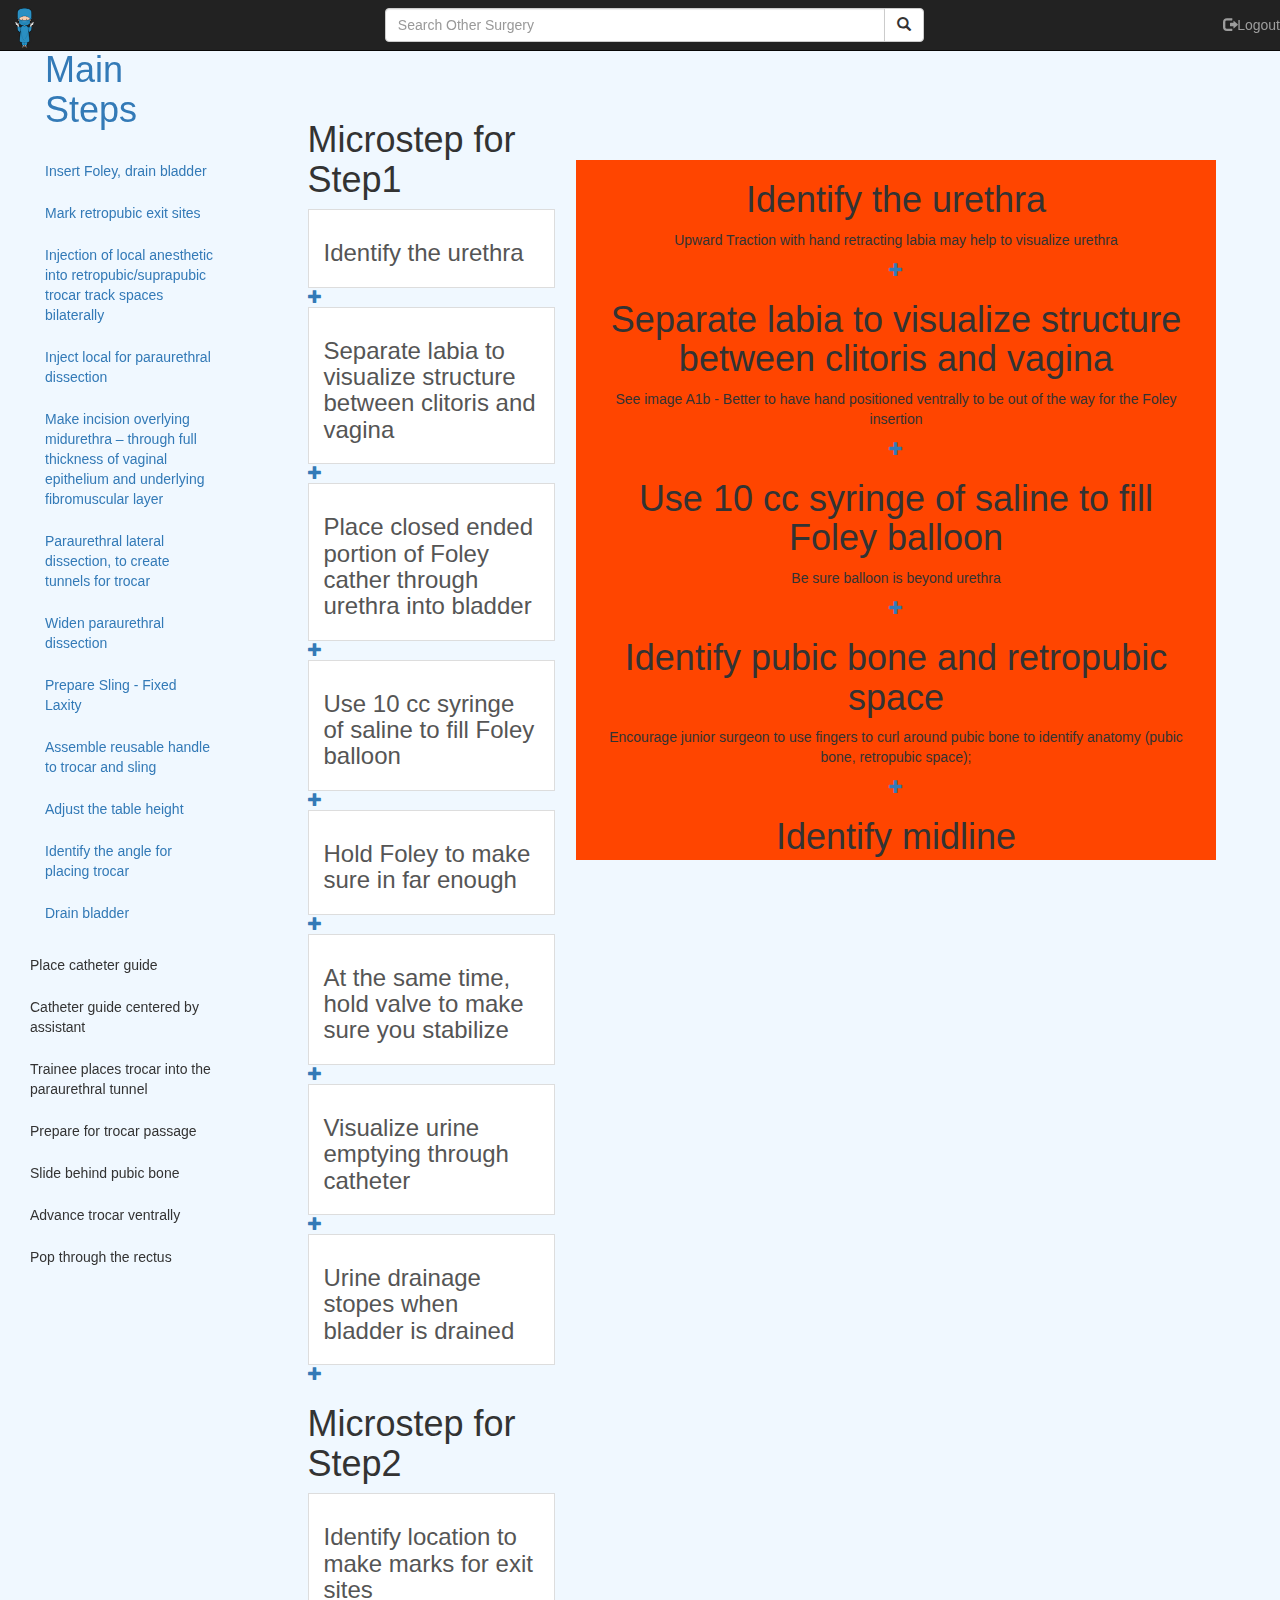
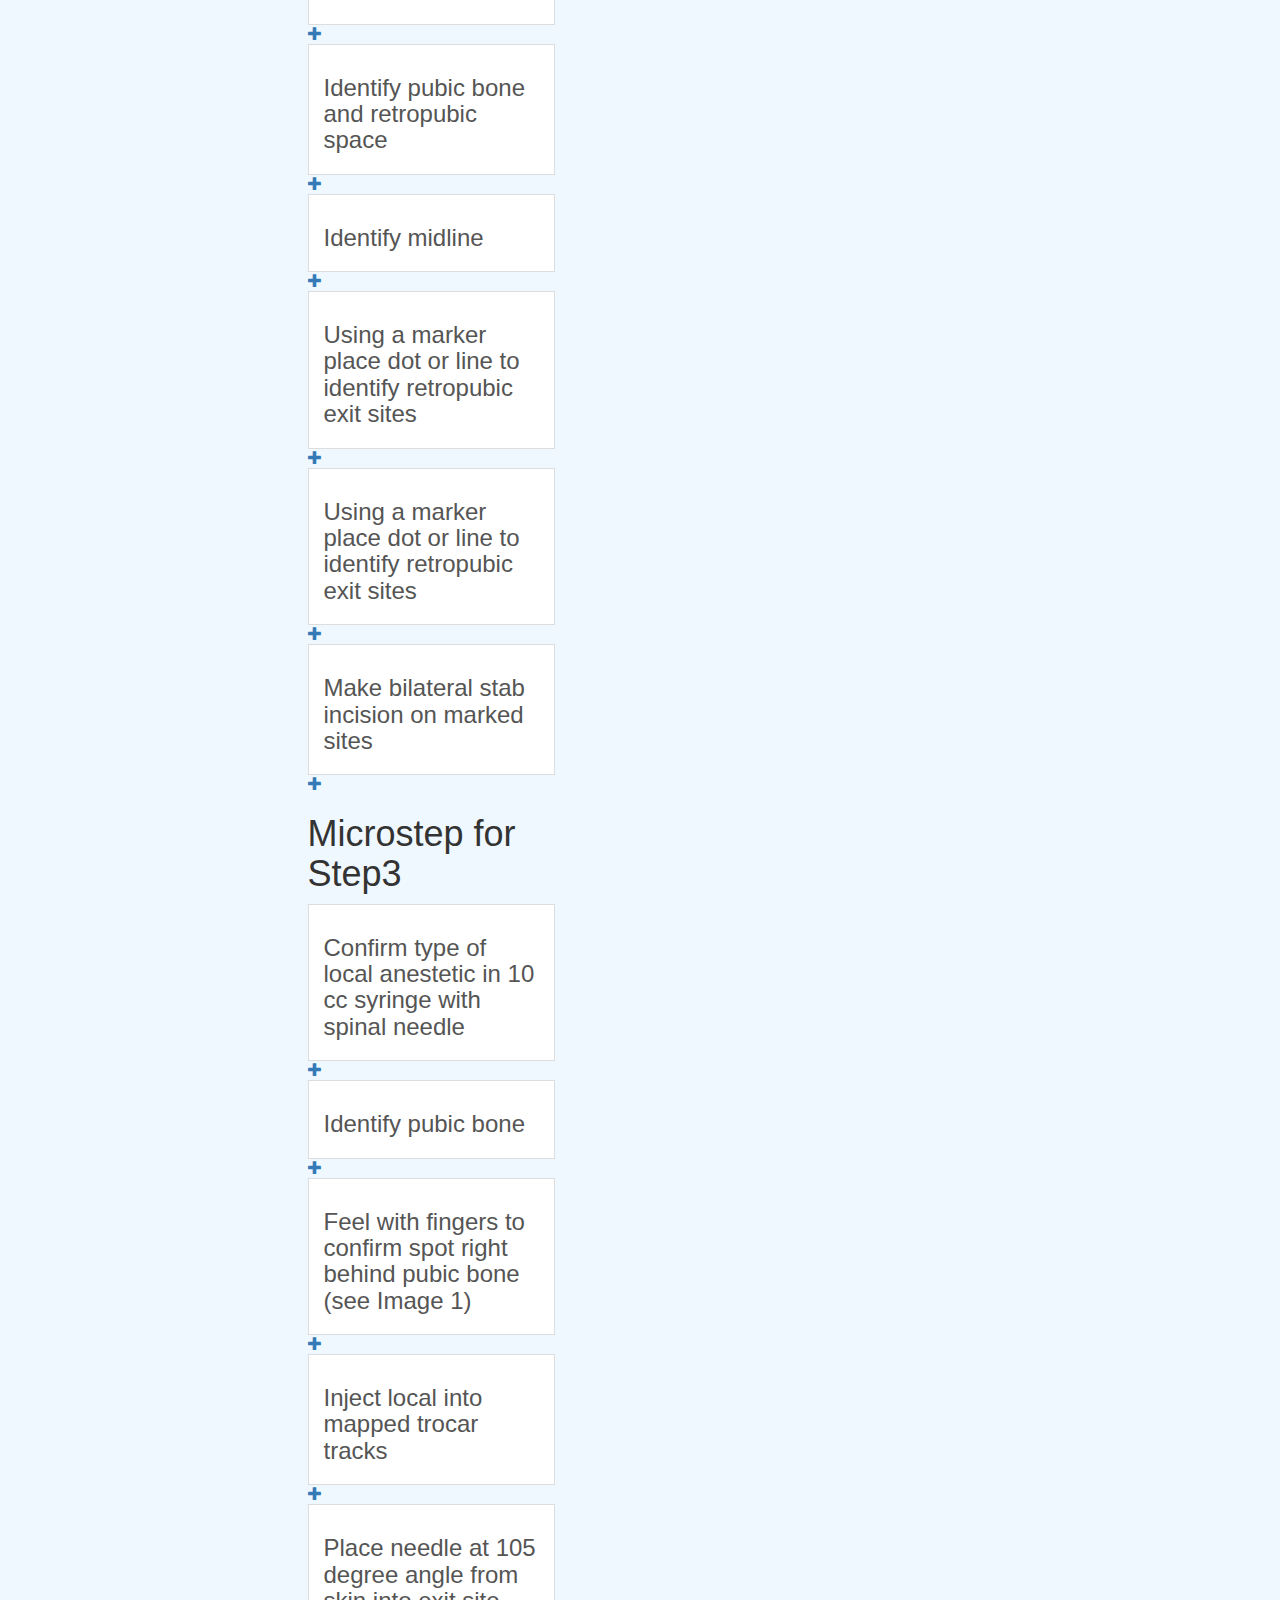
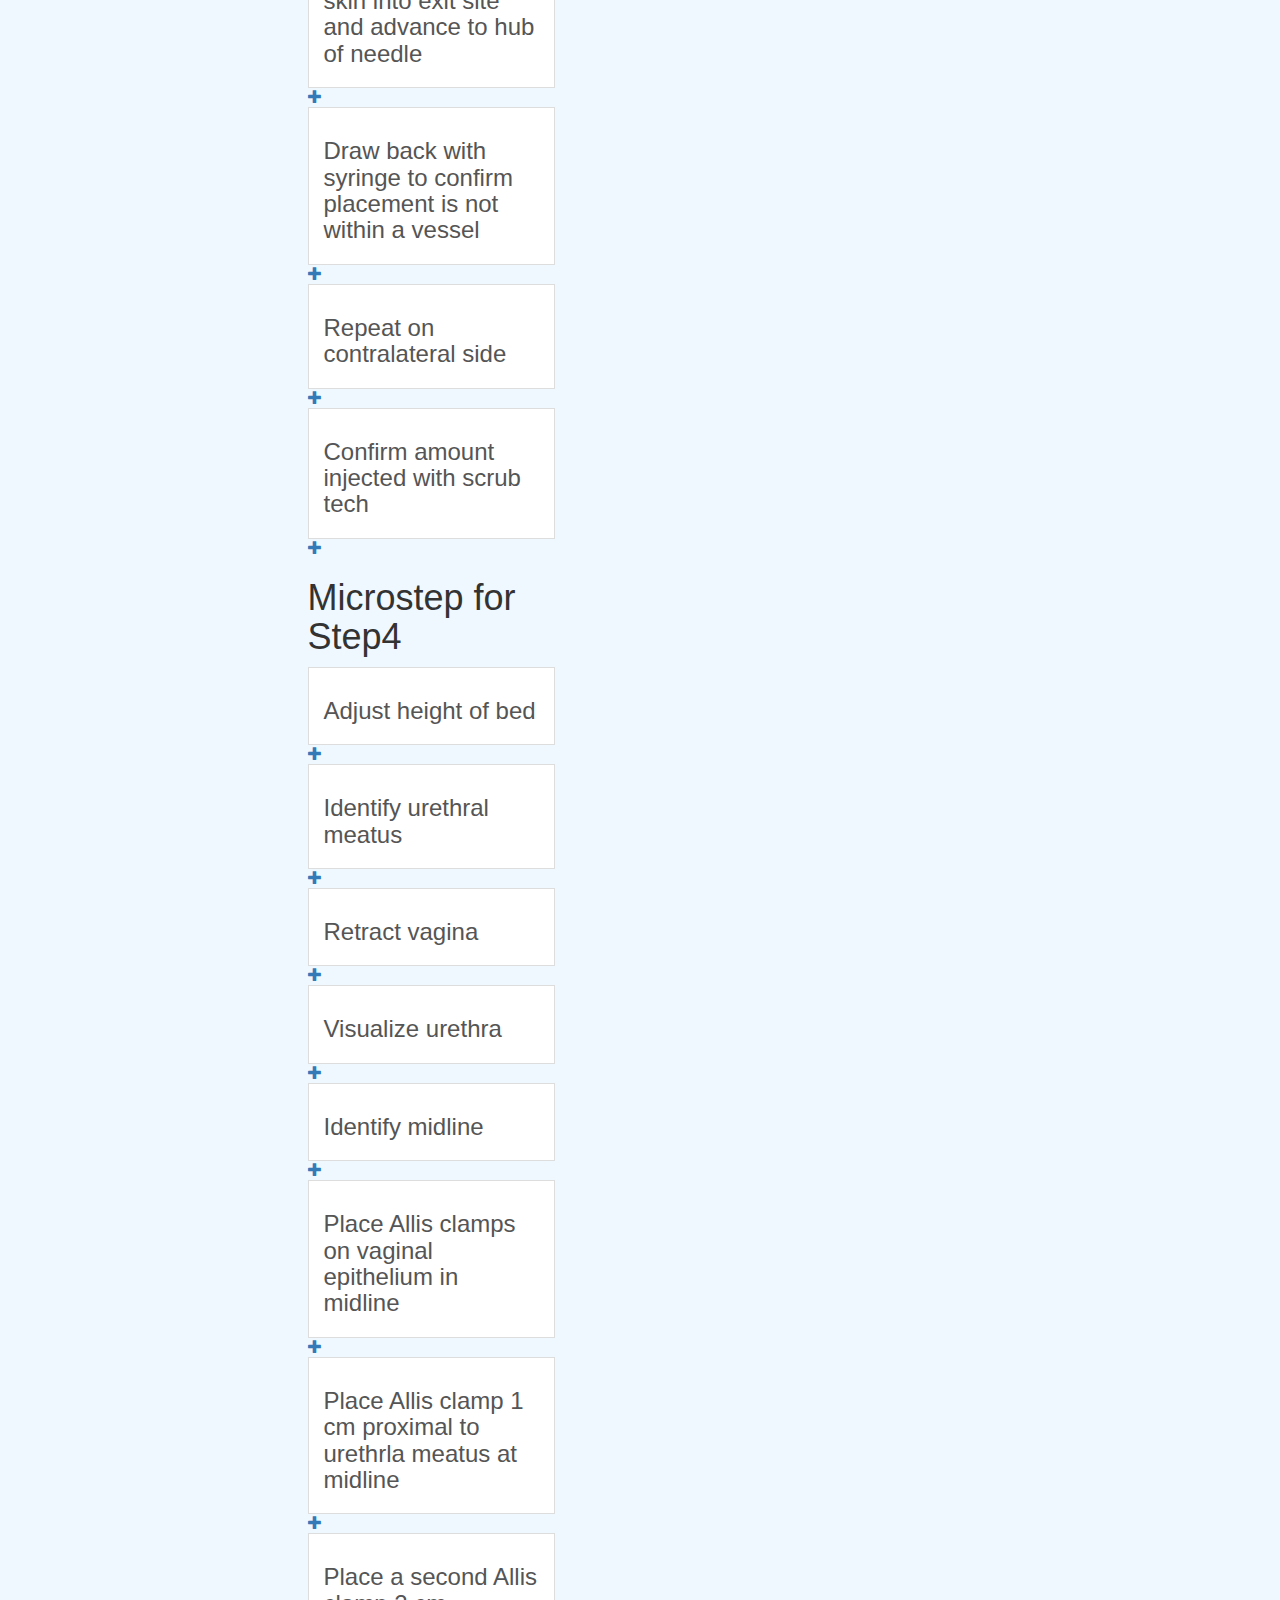
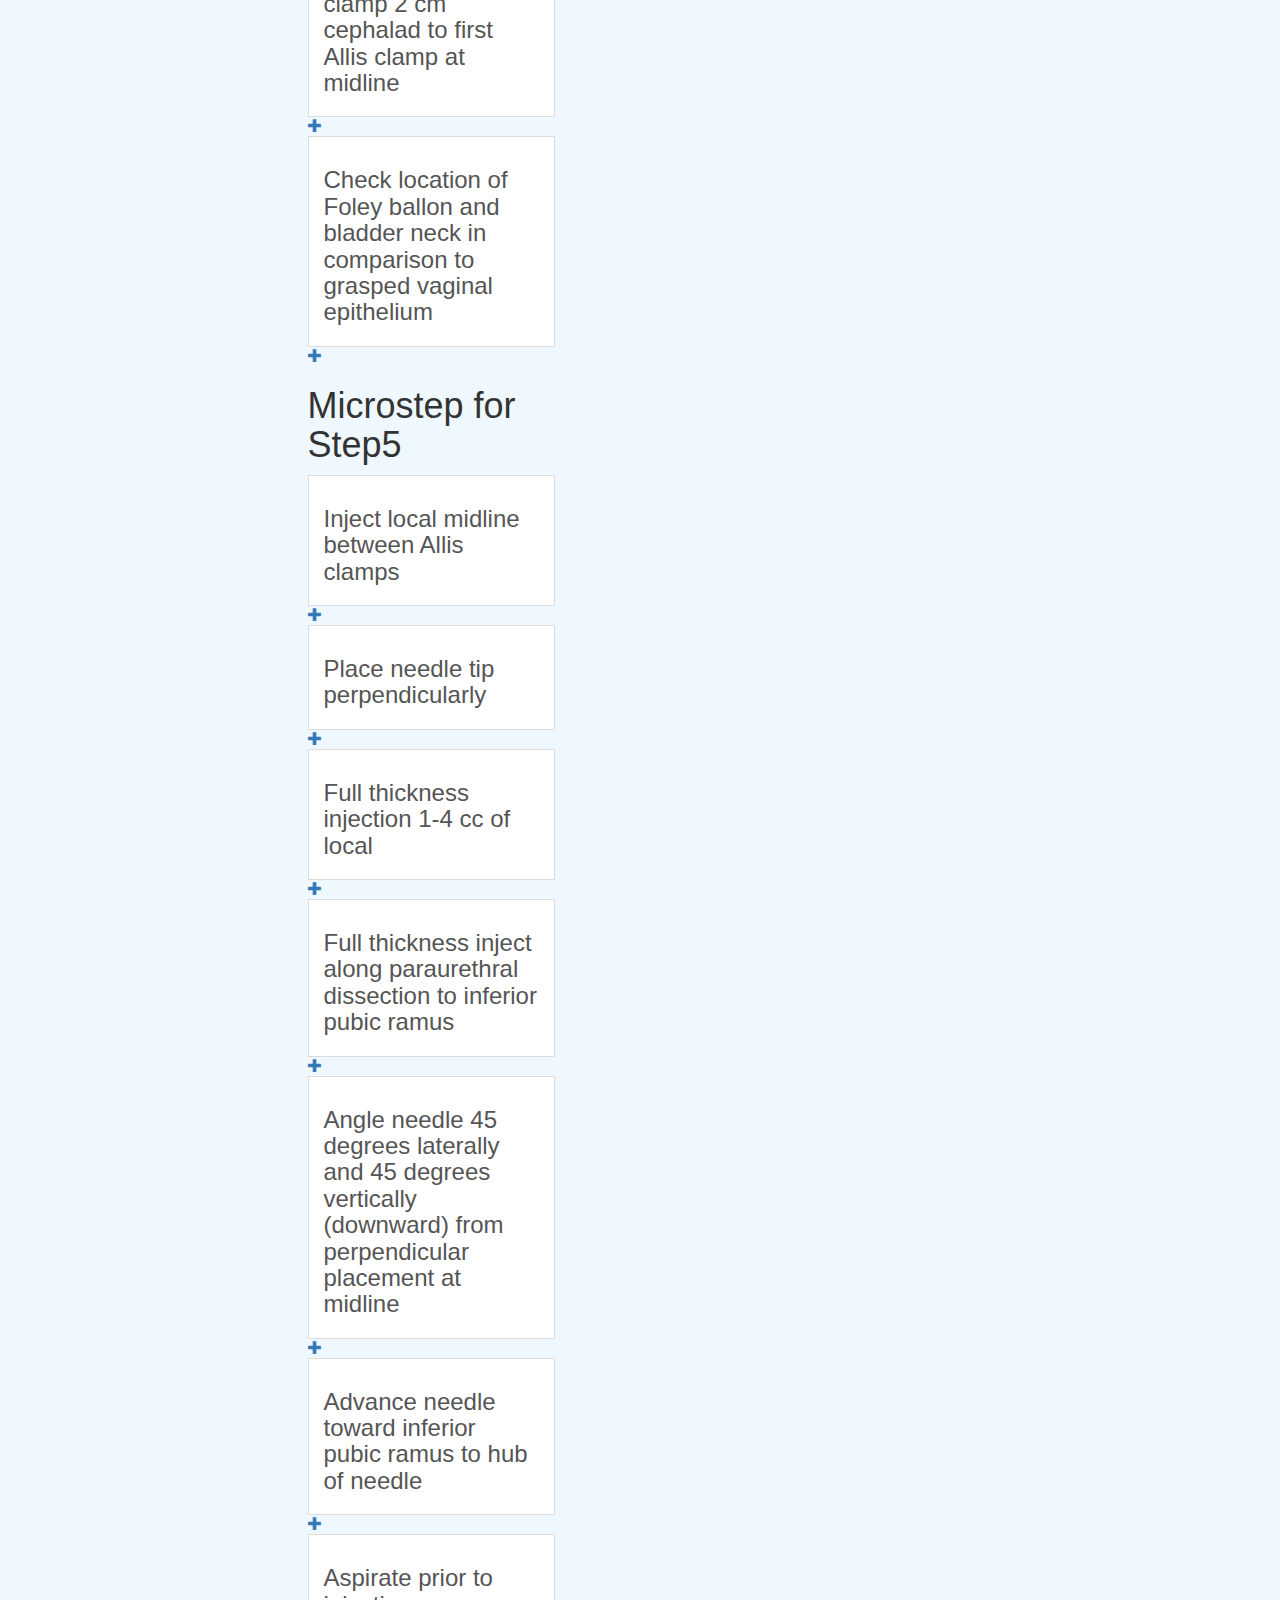
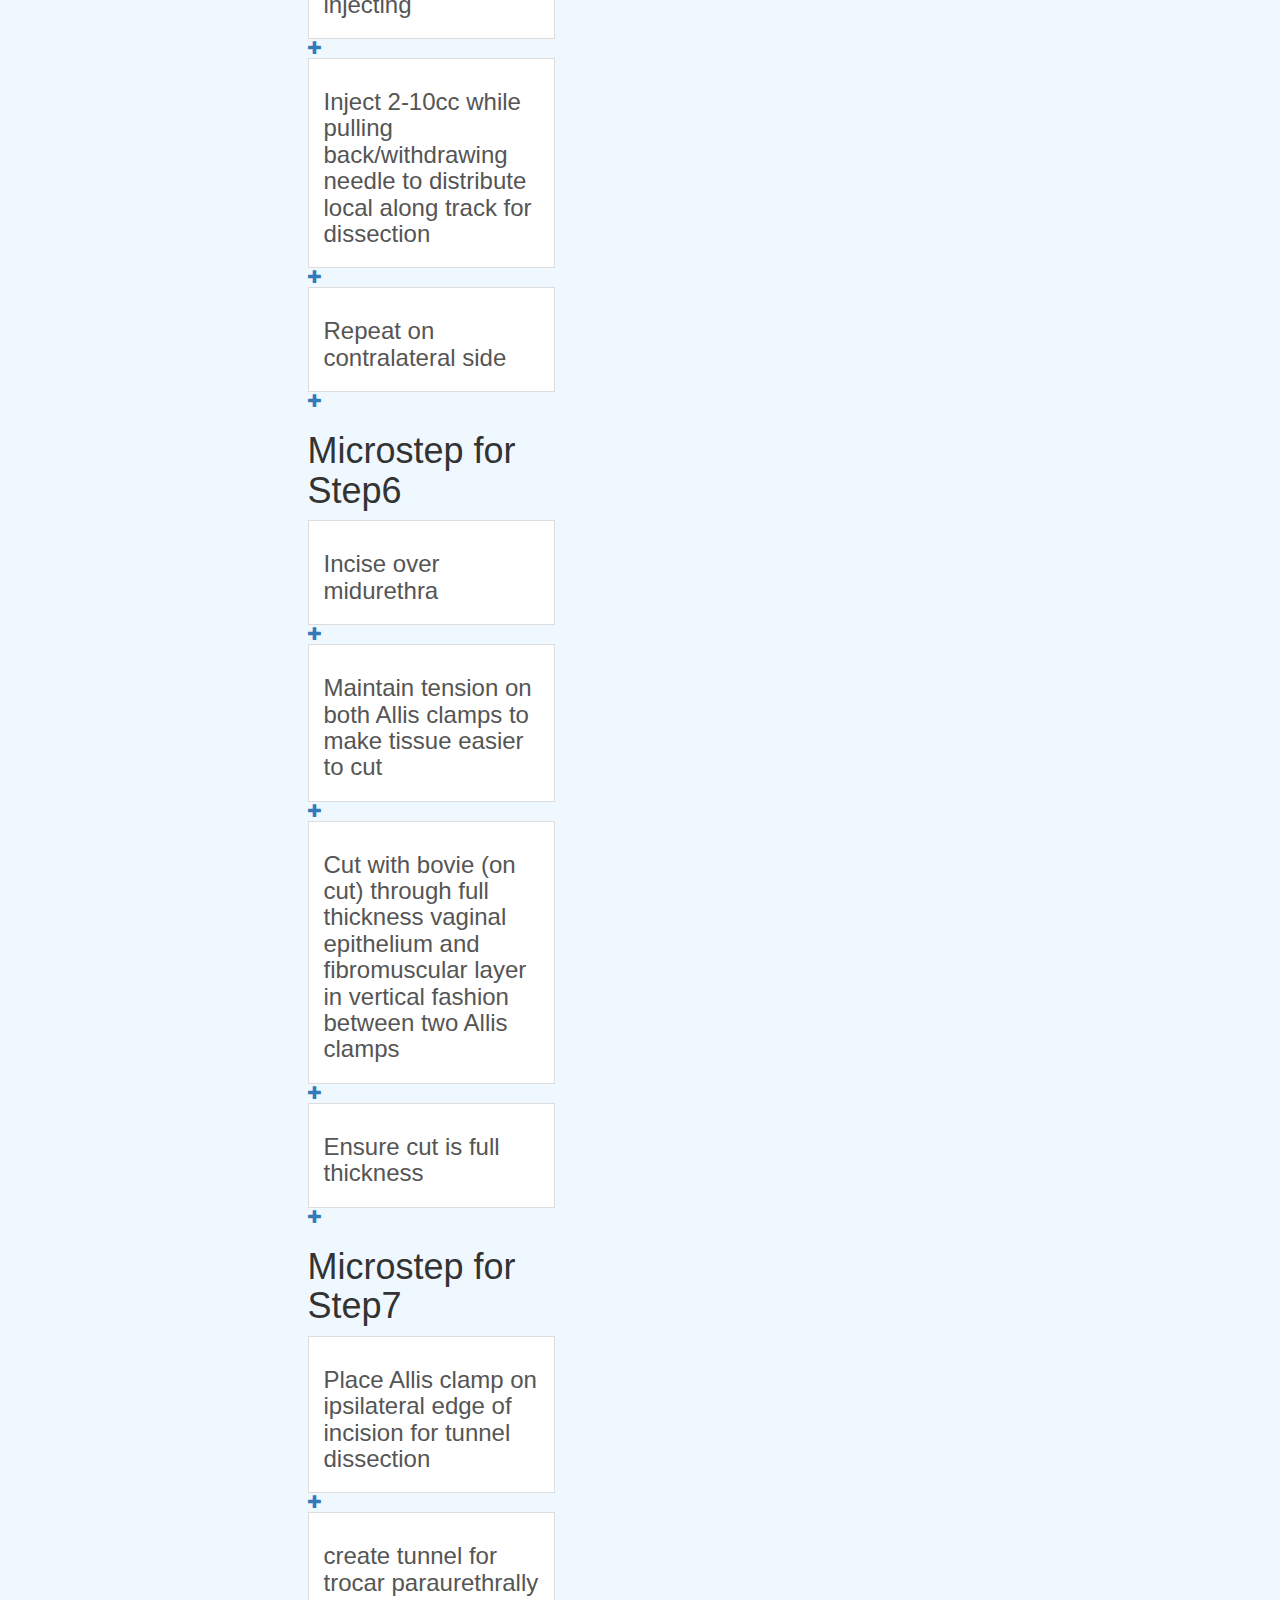
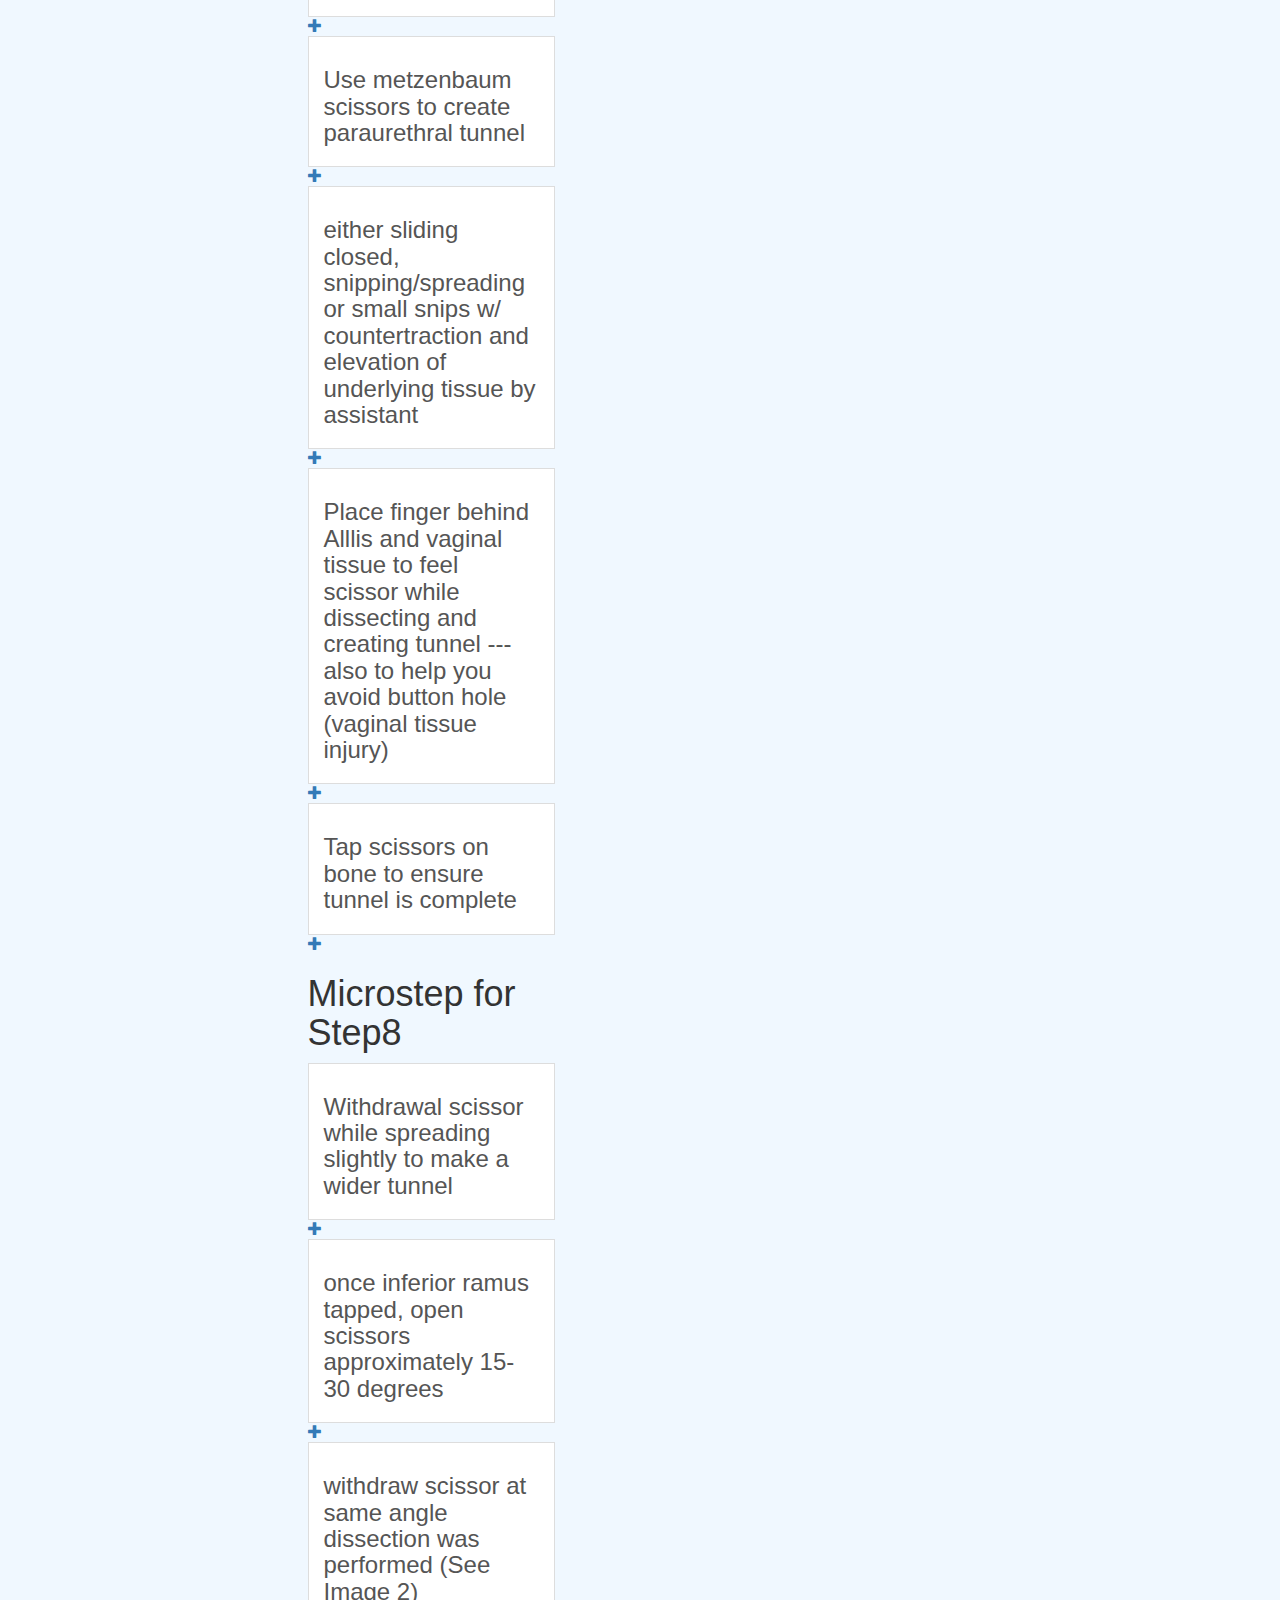
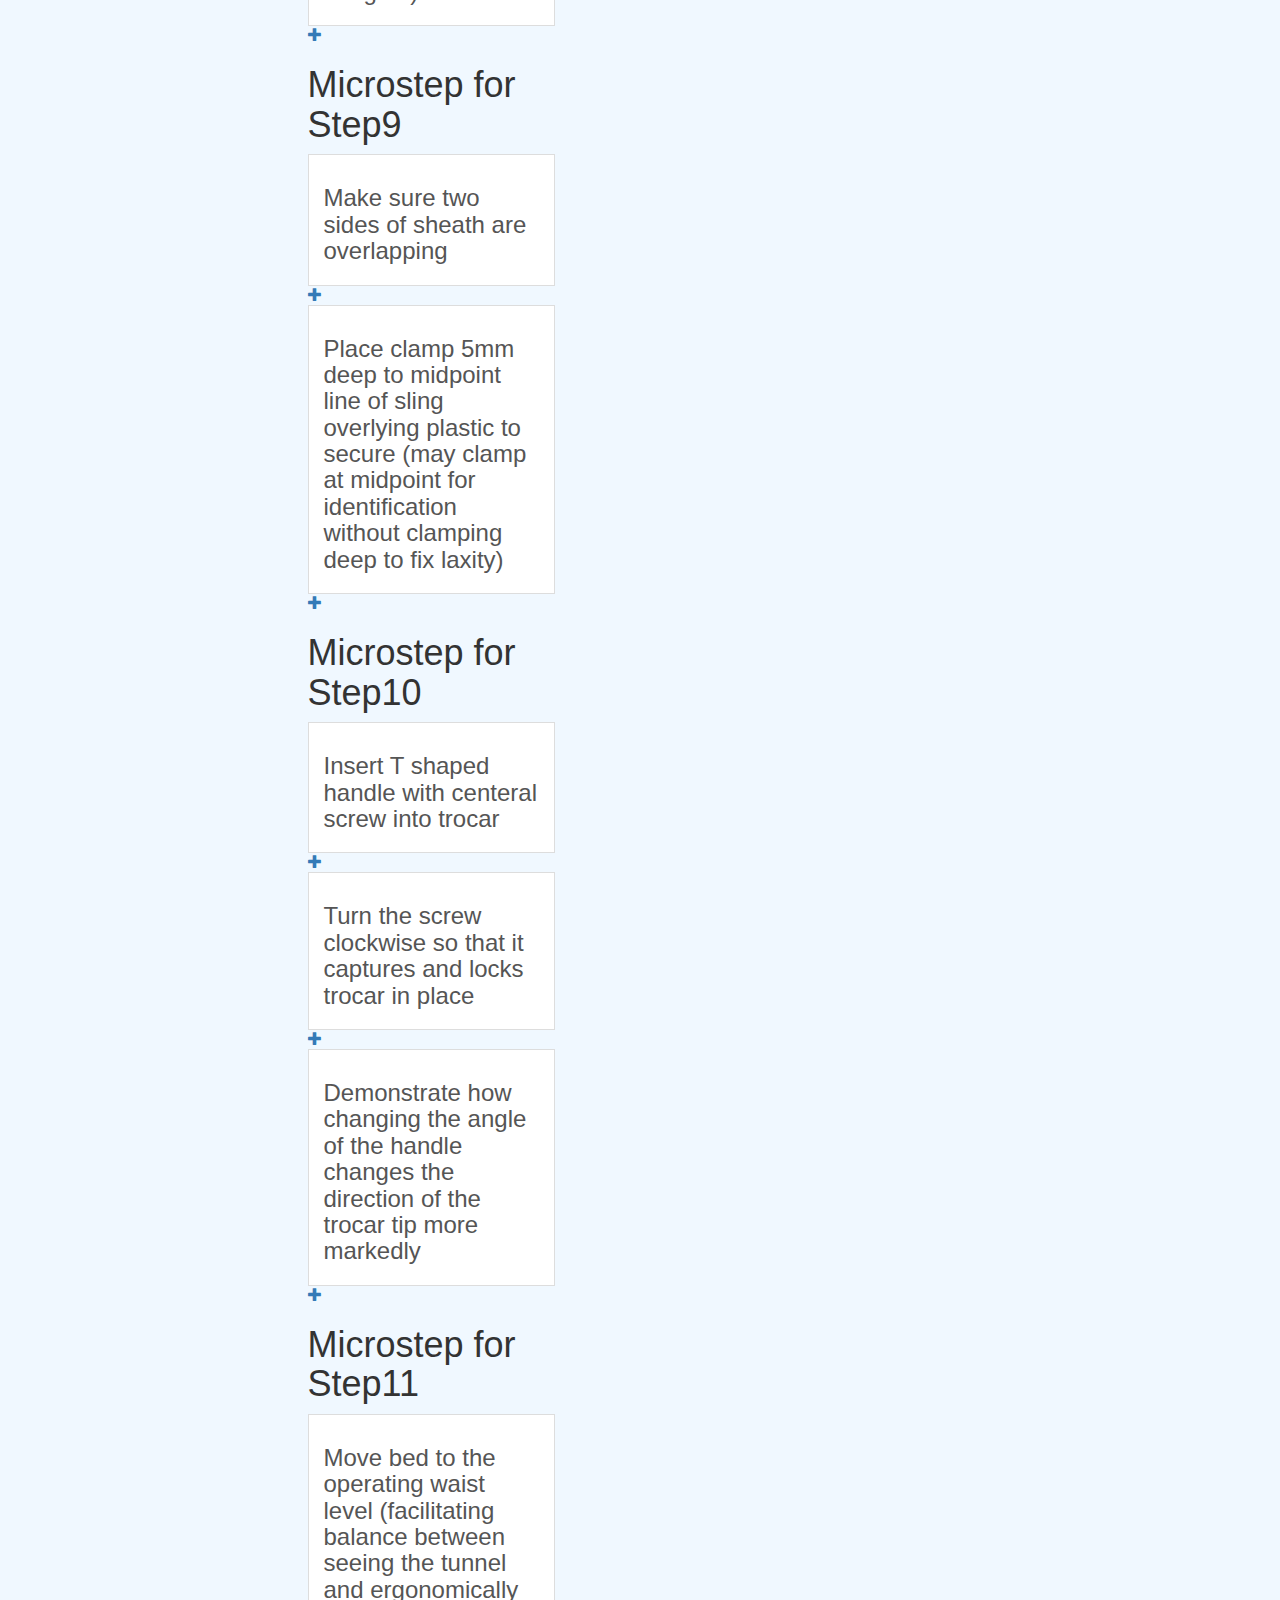
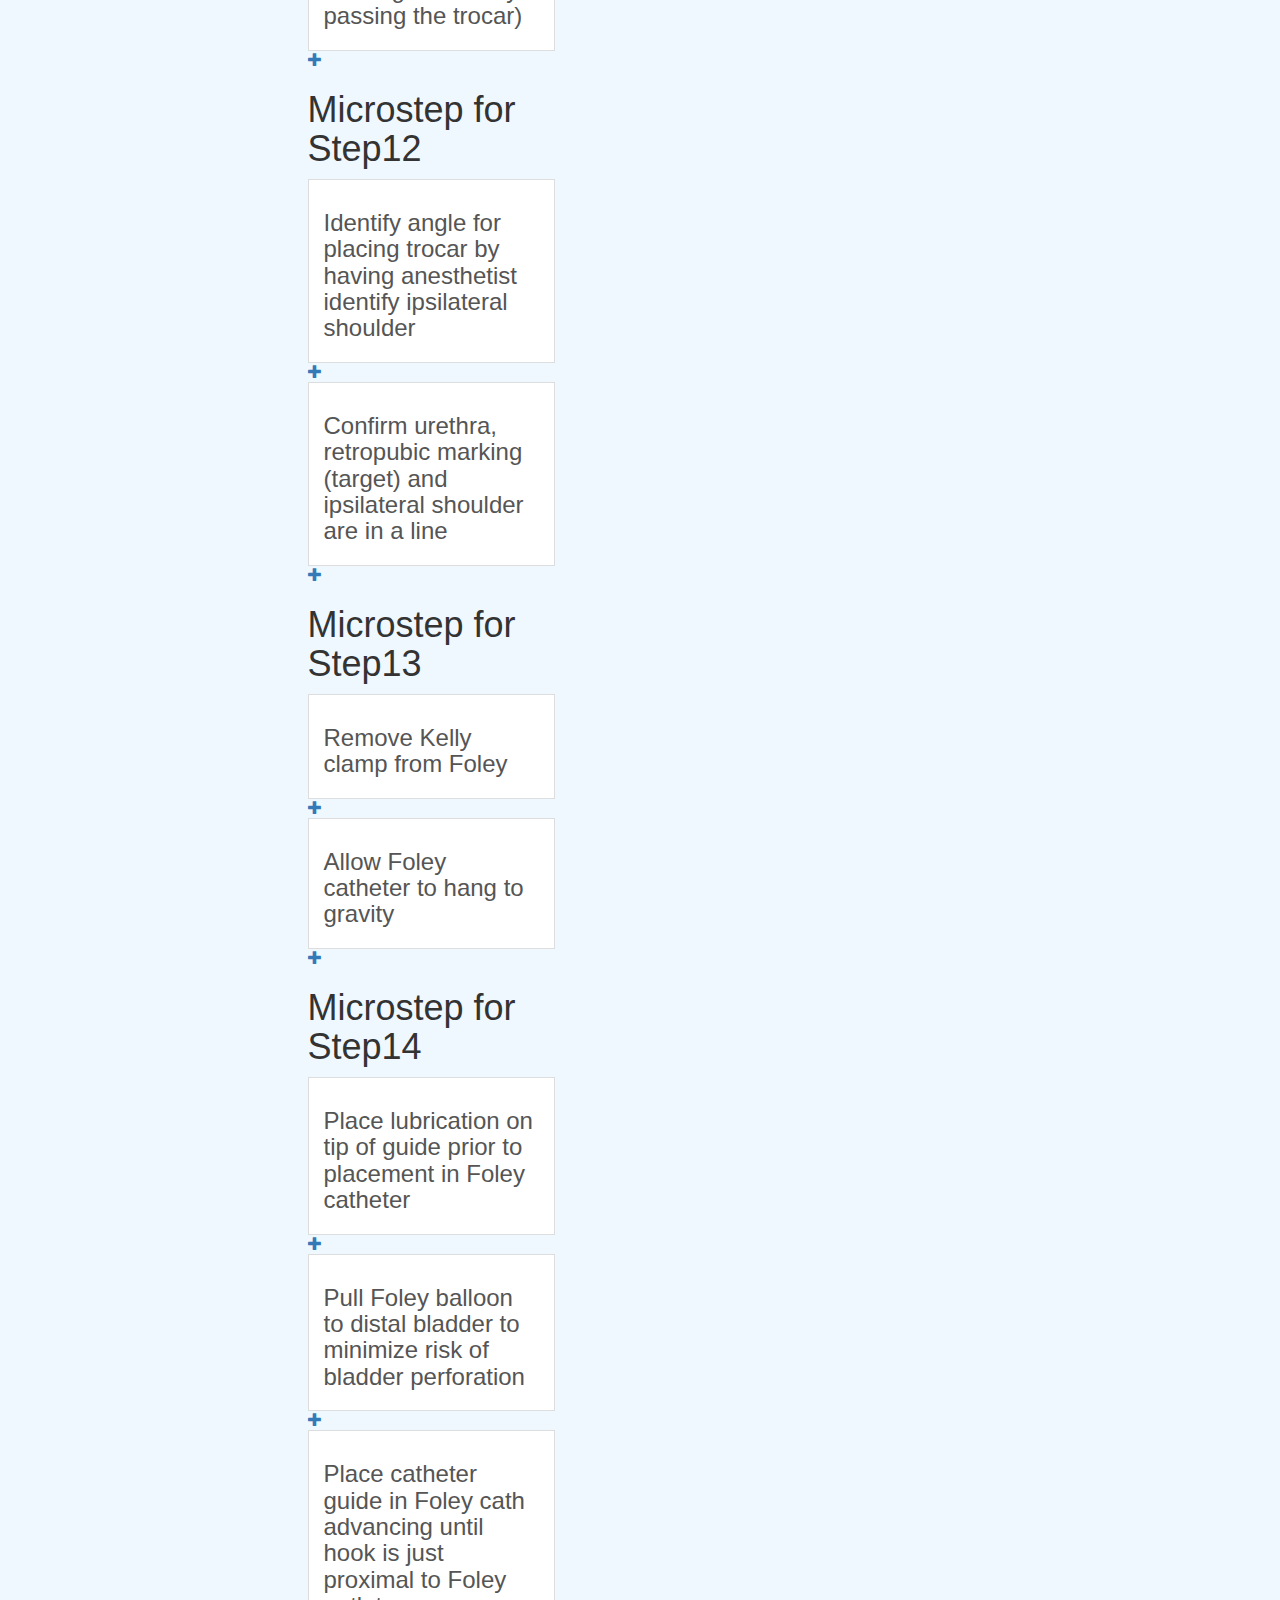
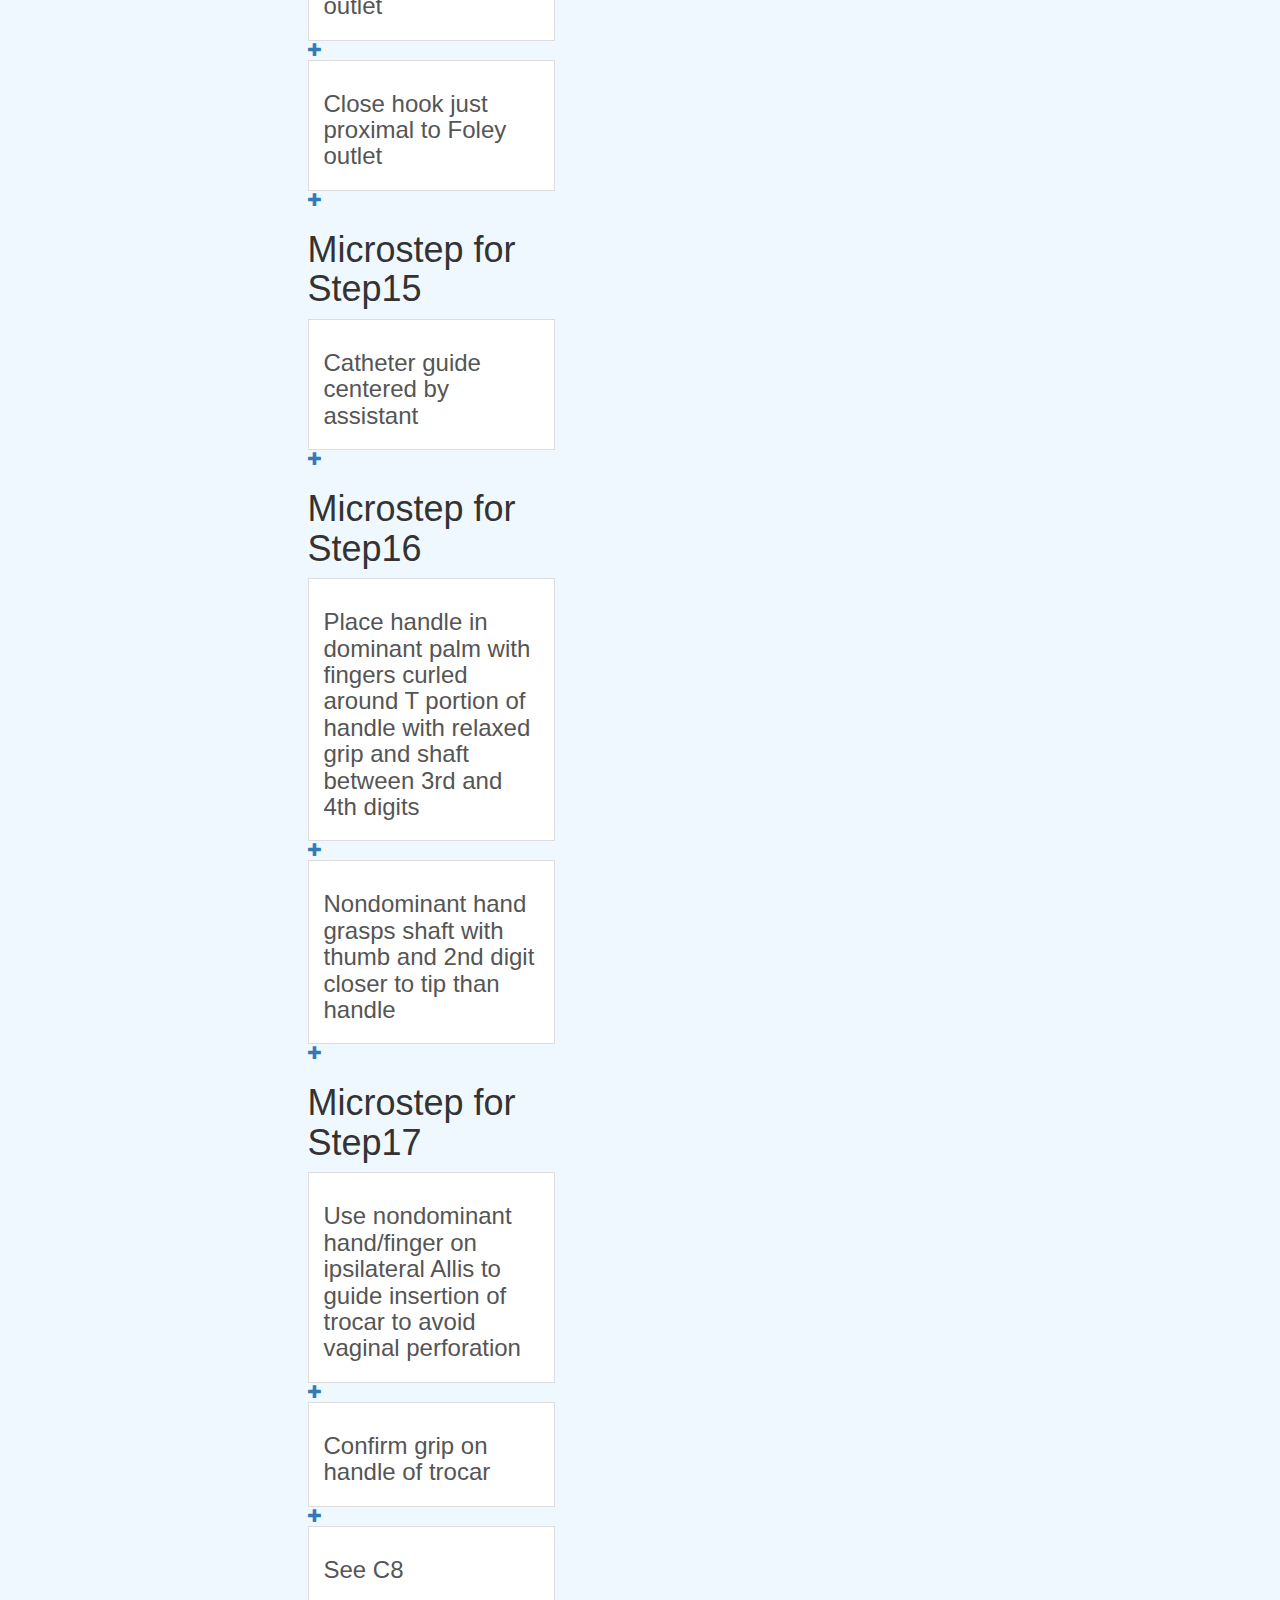
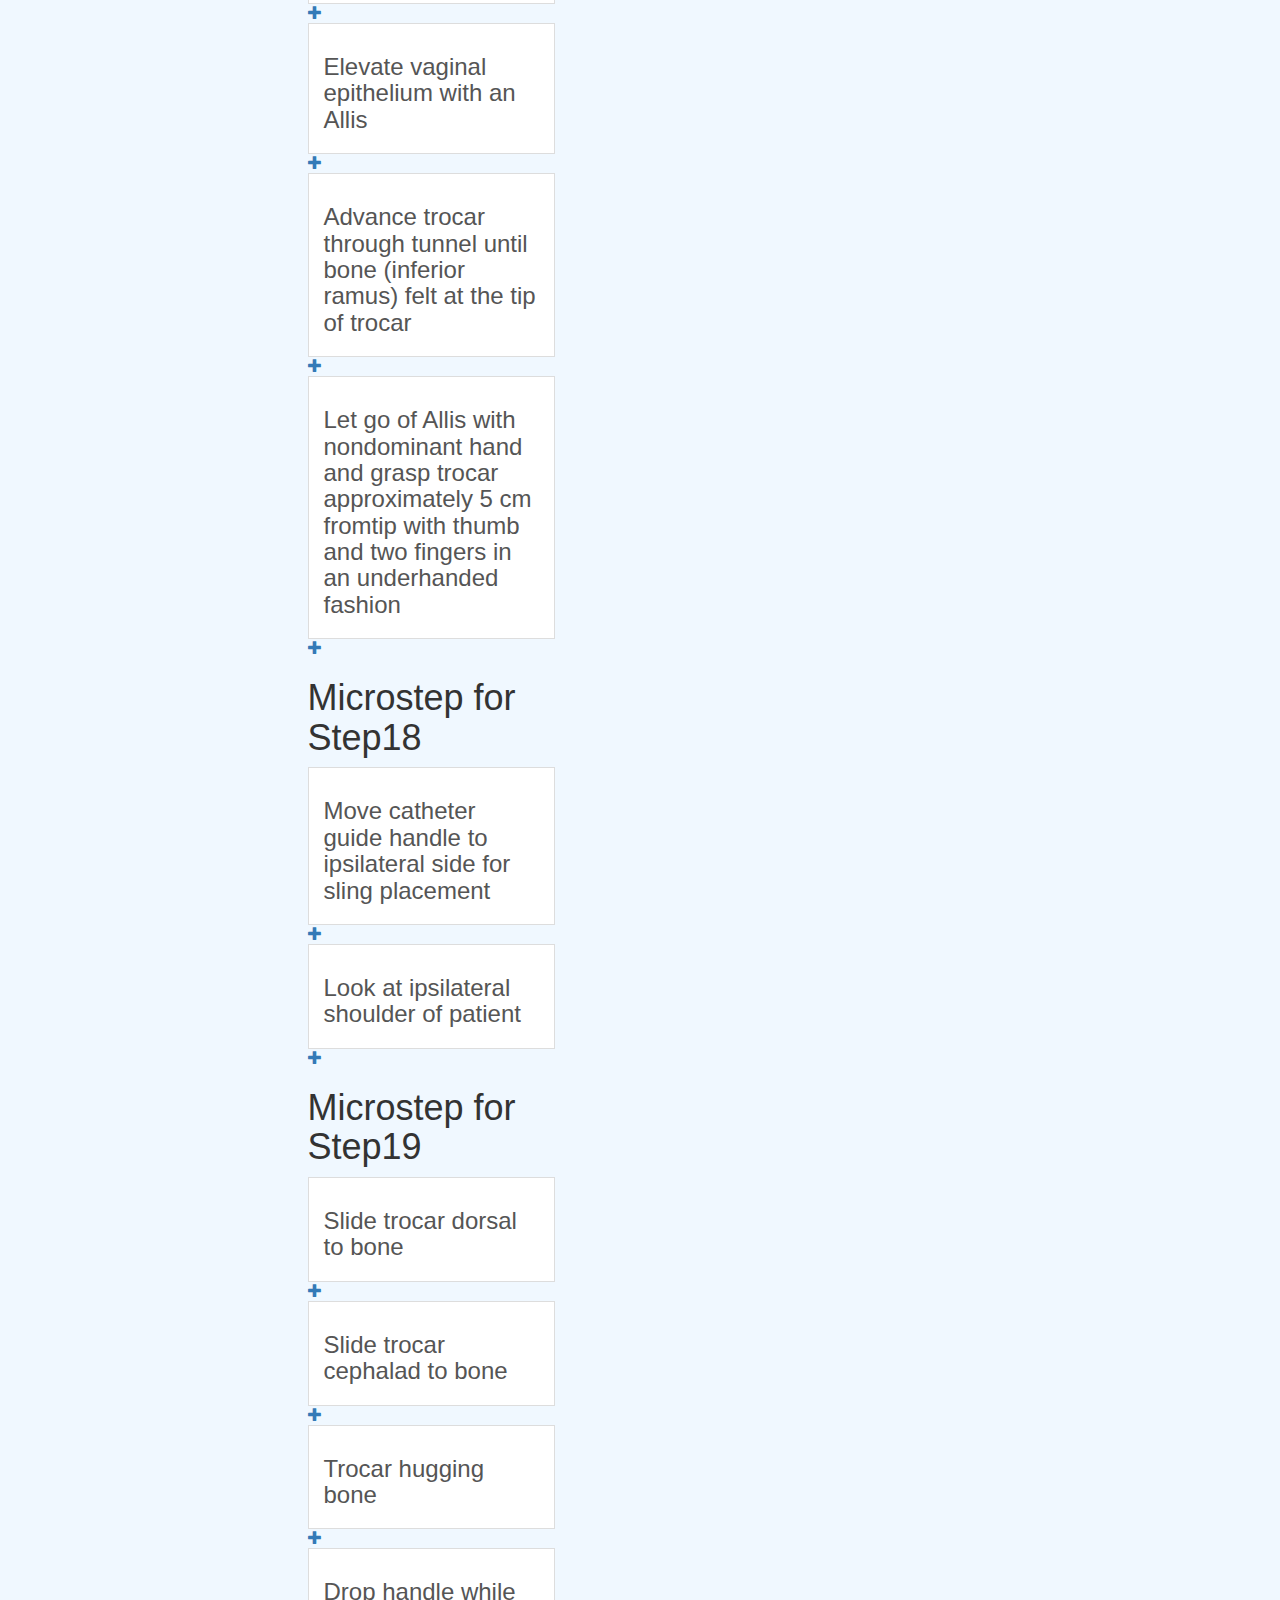
==== commit 59d959de: "Update index.html" ====
--- a/index.html
+++ b/index.html
@@ -10,7 +10,11 @@
     
     
 <style CSS>
-    
+      ul.nav-pills {
+      top: 20px;
+      position: fixed;
+      width:200px;
+  }
     no {
     padding-top: 100px;
   }
@@ -19,9 +23,9 @@
         padding-left: 50px;
     }
     body{
-        position:relative;
+        position:absolute;
          padding-top: 100px;
-        background-color: cornsilk;
+        background-color: aliceblue;
     }
     
   .app_page1 {
@@ -32,9 +36,14 @@
 }
     .medium{
         position: fixed;
+        background: #FF4500;
         bottom: 40px;
-        left:50px;
+        left:45%;
+        width: 50%;
     }
+    
+    
+    
     
 @media (min-width: 768px){
   
@@ -89,6 +98,33 @@
 </head>
 
 <body data-spy="scroll" data-target="#myScrollspy" data-offset="20">
+    
+    
+    <!-- Modal for Adding Tips -->
+            <div class="modal fade" id="tipModal" role="dialog">
+            <div class="modal-dialog">
+
+
+              <div class="modal-content">
+                <div class="modal-header">
+                  <button type="button" class="close" data-dismiss="modal">&times;</button>
+                  <h4 class="modal-title">Add Tips</h4>
+                </div>
+                <div class="modal-body">
+                  <div class="form-group">
+                      <label for="comment">Add your Teaching Tip here:</label>
+                      <textarea class="form-control" rows="5"></textarea>
+                    </div>
+                </div>
+                <div class="modal-footer">
+                    <button class="btn btn-success"  type="submit" >Submit for Review</button>
+                  <button type="button" class="btn btn-default btn-danger" data-dismiss="modal">Close</button>
+                </div>
+              </div>
+
+            </div>
+          </div>
+        
 
 
 <!-- Navigation Bar-->
@@ -134,53 +170,34 @@
             <div class="col-lg-6">
    <div class="container-fluid">
   <div class="row">
-    <nav class="col-md-6" id="myScrollspy">
+    <nav class="col-md-6 mainStep" id="myScrollspy">
       <ul class="nav nav-pills nav-stacked" data-spy="affix" data-offset-top="205" data-off>
           <li><a><h1>Main Steps</h1></a></li>
         <li><a href="#section1">Insert Foley, drain bladder</a></li>
         <li><a href="#section2">Mark retropubic exit sites</a></li>
         <li><a href="#section3">Injection of local anesthetic into retropubic/suprapubic trocar track spaces bilaterally</a></li>
-        <li><a href="#section4">Grasp vaginal epithelium overlying midurethra</a></li>
-          <li><a href="#section5">Inject local for paraurethral dissection</a></li>
-        <li><a href="#section6">Make incision overlying midurethra – through full thickness of vaginal epithelium and underlying fibromuscular layer			</a></li>
-        <li><a href="#section7">Paraurethral lateral dissection, to create tunnels for trocar</a></li>
-          <li><a href="#section8">Widen paraurethral dissection</a></li>
-        <li><a href="#section9">Prepare Sling - Fixed Laxity</a></li>
-        <li><a href="#section10">Assemble reusable handle to trocar and sling</a></li>
-          <li><a href="#section11">Adjust the table height</a></li>
-        <li><a href="#section12">Identify the angle for placing trocar</a></li>
-        <li><a href="#section13">Drain bladder</a></li>
-           <li><a href="#section14"></a>Place catheter guide</li>
-           <li><a href="#section15"></a>Catheter guide centered by assistant</li>
-           <li><a href="#section16"></a>Hold Trocar</li>
-           <li><a href="#section17"></a>Trainee places trocar into the paraurethral tunnel</li>
-           <li><a href="#section18"></a>Prepare for trocar passage</li>
-           <li><a href="#section19"></a>Slide behind pubic bone</li>
-           <li><a href="#section20"></a>Advance trocar ventrally</li>
-           <li><a href="#section21"></a>Pop through the rectus</li>
-           <li><a href="#section22"></a>Advance trocar through skin</li>
-           
-           <li><a href="#section23"></a>Repeat on contralateral side</li>
-           <li><a href="#section24"></a>Remove catheter guide and foley catheter</li>
-
-           <li><a href="#section25"></a>Survey of bladder and urtherar</li>
-           <li><a href="#section26"></a>Drain bladder</li>
-           <li><a href="#section27"></a>Pull up on suprapubic mesh arms until mesh is snug against Kelly clamp</li>
-           <li><a href="#section28"></a>Place Kelly between mesh and urethra</li>
-           <li><a href="#section29"></a>Pull up on suprapubic mesh arms until mesh is snug against Kelly clamp</li>
-           <li><a href="#section30"></a>Final tensioning</li>
-           <li><a href="#section31"></a>Remove Kelly clamp from wound</li>
-           <li><a href="#section32"></a>Remove sleeves from mesh arms/li>
-           <li><a href="#section33"></a>Confirm final tensioning</li>
-           <li><a href="#section34">Confirm midurethral placement</a></li>
-           <li><a href="#section35">Trim mesh arms</a></li>
-
+          <li><a href="#section4">Inject local for paraurethral dissection</a></li>
+        <li><a href="#section5">Make incision overlying midurethra – through full thickness of vaginal epithelium and underlying fibromuscular layer			</a></li>
+        <li><a href="#section6">Paraurethral lateral dissection, to create tunnels for trocar</a></li>
+          <li><a href="#section7">Widen paraurethral dissection</a></li>
+        <li><a href="#section8">Prepare Sling - Fixed Laxity</a></li>
+        <li><a href="#section9">Assemble reusable handle to trocar and sling</a></li>
+          <li><a href="#section10">Adjust the table height</a></li>
+        <li><a href="#section11">Identify the angle for placing trocar</a></li>
+        <li><a href="#section12">Drain bladder</a></li>
+           <li><a href="#section13"></a>Place catheter guide</li>
+           <li><a href="#section14"></a>Catheter guide centered by assistant</li>
+           <li><a href="#section15"></a>Trainee places trocar into the paraurethral tunnel</li>
+           <li><a href="#section16"></a>Prepare for trocar passage</li>
+           <li><a href="#section17"></a>Slide behind pubic bone</li>
+           <li><a href="#section18"></a>Advance trocar ventrally</li>
+           <li><a href="#section19"></a>Pop through the rectus</li>
         
       </ul>
     </nav>
     <div class="col-md-6">
         
-      <div class="list-group" id="section1"> 
+       <div class="list-group" id="section1"> 
           <h1>Microstep for Step1</h1>
         
           <a href="" class="list-group-item" ><h3>Identify the urethra</h3></a>
@@ -211,79 +228,136 @@
               </div>
 
             </div>
+            
+            
+            
+            
+            
+            
+            
+            
           </div>
           <a href="#section1.1" class="list-group-item" ><h3>Separate labia to visualize structure between clitoris and vagina</h3></a>
+            <a href="#" id="addBtn"><span class="glyphicon glyphicon-plus" data-toggle="modal" data-target="#myModal"></span></a>
           <a href="#section4.1" class="list-group-item" ><h3>Place closed ended portion of Foley cather through urethra into bladder</h3></a>
+            <a href="#" id="addBtn"><span class="glyphicon glyphicon-plus" data-toggle="modal" data-target="#myModal"></span></a>
           <a href="index.html" class="list-group-item" ><h3>Use 10 cc syringe of saline to fill Foley balloon</h3></a>
+            <a href="#" id="addBtn"><span class="glyphicon glyphicon-plus" data-toggle="modal" data-target="#myModal"></span></a>
           <a href="index.html" class="list-group-item" ><h3>Hold Foley to make sure in far enough</h3></a>
+            <a href="#" id="addBtn"><span class="glyphicon glyphicon-plus" data-toggle="modal" data-target="#myModal"></span></a>
           <a href="index.html" class="list-group-item" ><h3>At the same time, hold valve to make sure you  stabilize</h3></a>
+            <a href="#" id="addBtn"><span class="glyphicon glyphicon-plus" data-toggle="modal" data-target="#myModal"></span></a>
           <a href="index.html" class="list-group-item" ><h3>Visualize urine emptying  through catheter</h3></a>
+            <a href="#" id="addBtn"><span class="glyphicon glyphicon-plus" data-toggle="modal" data-target="#myModal"></span></a>
           <a href="index.html" class="list-group-item" ><h3>Urine drainage stopes when bladder is drained</h3></a>
+             <a href="#" id="addBtn"><span class="glyphicon glyphicon-plus" data-toggle="modal" data-target="#myModal"></span></a>
       </div>
         
         <div class="list-group" id="section2">  
              <h1>Microstep for Step2</h1>
          <a href="index.html" class="list-group-item" ><h3>Identify location to make marks for exit sites</h3></a>
+              <a href="#" id="addBtn"><span class="glyphicon glyphicon-plus" data-toggle="modal" data-target="#myModal"></span></a>
           <a href="index.html" class="list-group-item" ><h3>Identify pubic bone and retropubic space</h3></a>
+              <a href="#" id="addBtn"><span class="glyphicon glyphicon-plus" data-toggle="modal" data-target="#myModal"></span></a>
           <a href="index.html" class="list-group-item" ><h3>Identify midline</h3></a>
+              <a href="#" id="addBtn"><span class="glyphicon glyphicon-plus" data-toggle="modal" data-target="#myModal"></span></a>
           <a href="index.html" class="list-group-item" ><h3>Using a marker place dot or line to identify retropubic exit sites</h3></a>
+              <a href="#" id="addBtn"><span class="glyphicon glyphicon-plus" data-toggle="modal" data-target="#myModal"></span></a>
           <a href="index.html" class="list-group-item" ><h3>Using a marker place dot or line to identify retropubic exit sites</h3></a>
+              <a href="#" id="addBtn"><span class="glyphicon glyphicon-plus" data-toggle="modal" data-target="#myModal"></span></a>
           <a href="index.html" class="list-group-item" ><h3>Make bilateral stab incision on marked sites</h3></a>
+              <a href="#" id="addBtn"><span class="glyphicon glyphicon-plus" data-toggle="modal" data-target="#myModal"></span></a>
 
       </div>
         <div class="list-group" id="section3"> 
              <h1>Microstep for Step3</h1>
          <a href="index.html" class="list-group-item" ><h3>Confirm type of local anestetic in 10 cc syringe with spinal needle</h3></a>
+              <a href="#" id="addBtn"><span class="glyphicon glyphicon-plus" data-toggle="modal" data-target="#myModal"></span></a>
           <a href="index.html" class="list-group-item" ><h3>Identify pubic bone</h3></a>
+              <a href="#" id="addBtn"><span class="glyphicon glyphicon-plus" data-toggle="modal" data-target="#myModal"></span></a>
           <a href="index.html" class="list-group-item" ><h3>Feel with fingers to confirm spot right behind pubic bone  (see Image 1)</h3></a>
+              <a href="#" id="addBtn"><span class="glyphicon glyphicon-plus" data-toggle="modal" data-target="#myModal"></span></a>
           <a href="index.html" class="list-group-item" ><h3>Inject local into mapped trocar tracks</h3></a>
+              <a href="#" id="addBtn"><span class="glyphicon glyphicon-plus" data-toggle="modal" data-target="#myModal"></span></a>
           <a href="index.html" class="list-group-item" ><h3>Place needle at 105 degree angle from skin into exit site and advance to hub of needle</h3></a>
+              <a href="#" id="addBtn"><span class="glyphicon glyphicon-plus" data-toggle="modal" data-target="#myModal"></span></a>
           <a href="index.html" class="list-group-item" ><h3>Draw back with syringe to confirm placement is not within a vessel</h3></a>
+              <a href="#" id="addBtn"><span class="glyphicon glyphicon-plus" data-toggle="modal" data-target="#myModal"></span></a>
           <a href="index.html" class="list-group-item" ><h3>Repeat on contralateral side</h3></a>
+              <a href="#" id="addBtn"><span class="glyphicon glyphicon-plus" data-toggle="modal" data-target="#myModal"></span></a>
           <a href="index.html" class="list-group-item" ><h3>Confirm amount injected with scrub tech</h3></a>
+              <a href="#" id="addBtn"><span class="glyphicon glyphicon-plus" data-toggle="modal" data-target="#myModal"></span></a>
           
       </div>
         <div class="list-group" id="section4">  
              <h1>Microstep for Step4</h1>
         <a href="index.html" class="list-group-item" ><h3>Adjust height of bed</h3></a>
+              <a href="#" id="addBtn"><span class="glyphicon glyphicon-plus" data-toggle="modal" data-target="#myModal"></span></a>
           <a href="index.html" class="list-group-item" ><h3>Identify urethral meatus</h3></a>
+              <a href="#" id="addBtn"><span class="glyphicon glyphicon-plus" data-toggle="modal" data-target="#myModal"></span></a>
           <a href="index.html" class="list-group-item" ><h3>Retract vagina</h3></a>
+              <a href="#" id="addBtn"><span class="glyphicon glyphicon-plus" data-toggle="modal" data-target="#myModal"></span></a>
           <a href="index.html" class="list-group-item" ><h3>Visualize urethra</h3></a>
+              <a href="#" id="addBtn"><span class="glyphicon glyphicon-plus" data-toggle="modal" data-target="#myModal"></span></a>
           <a href="index.html" class="list-group-item" ><h3>Identify midline</h3></a>
+              <a href="#" id="addBtn"><span class="glyphicon glyphicon-plus" data-toggle="modal" data-target="#myModal"></span></a>
           <a href="index.html" class="list-group-item" ><h3>Place Allis clamps on vaginal epithelium in midline</h3></a>
+              <a href="#" id="addBtn"><span class="glyphicon glyphicon-plus" data-toggle="modal" data-target="#myModal"></span></a>
           <a href="index.html" class="list-group-item" ><h3>Place Allis clamp 1 cm proximal to urethrla meatus at midline</h3></a>
+              <a href="#" id="addBtn"><span class="glyphicon glyphicon-plus" data-toggle="modal" data-target="#myModal"></span></a>
           <a href="index.html" class="list-group-item" ><h3>Place a second Allis clamp 2 cm cephalad to first Allis clamp at midline</h3></a>
-          <a href="index.html" class="list-group-item" ><h3>Check location of Foley ballon and bladder neck in comparison to grasped vaginal epithelium</h3></a>
+              <a href="#" id="addBtn"><span class="glyphicon glyphicon-plus" data-toggle="modal" data-target="#myModal"></span></a>
+          <a href="index.html" class="list-group-item" ><h3>Check location of Foley ballon and bladder neck in comparison to grasped vaginal epithelium</h3>
+              <a href="#" id="addBtn"><span class="glyphicon glyphicon-plus" data-toggle="modal" data-target="#myModal"></span></a></a>
       </div>
         <div class="list-group" id="section5"> 
              <h1>Microstep for Step5</h1>
          <a href="index.html" class="list-group-item" ><h3>Inject local midline between Allis clamps</h3></a>
+              <a href="#" id="addBtn"><span class="glyphicon glyphicon-plus" data-toggle="modal" data-target="#myModal"></span></a>
           <a href="index.html" class="list-group-item" ><h3>Place needle tip perpendicularly</h3></a>
+              <a href="#" id="addBtn"><span class="glyphicon glyphicon-plus" data-toggle="modal" data-target="#myModal"></span></a>
           <a href="index.html" class="list-group-item" ><h3>Full thickness injection 1-4 cc of local</h3></a>
+              <a href="#" id="addBtn"><span class="glyphicon glyphicon-plus" data-toggle="modal" data-target="#myModal"></span></a>
           <a href="index.html" class="list-group-item" ><h3>Full thickness inject along paraurethral  dissection to inferior pubic ramus</h3></a>
+              <a href="#" id="addBtn"><span class="glyphicon glyphicon-plus" data-toggle="modal" data-target="#myModal"></span></a>
           <a href="index.html" class="list-group-item" ><h3>Angle needle 45 degrees laterally and 45 degrees vertically (downward) from perpendicular placement at midline</h3></a>
+              <a href="#" id="addBtn"><span class="glyphicon glyphicon-plus" data-toggle="modal" data-target="#myModal"></span></a>
           <a href="index.html" class="list-group-item" ><h3>Advance needle toward inferior pubic ramus to hub of needle</h3></a>
+              <a href="#" id="addBtn"><span class="glyphicon glyphicon-plus" data-toggle="modal" data-target="#myModal"></span></a>
           <a href="index.html" class="list-group-item" ><h3>Aspirate prior to injecting</h3></a>
+              <a href="#" id="addBtn"><span class="glyphicon glyphicon-plus" data-toggle="modal" data-target="#myModal"></span></a>
           <a href="index.html" class="list-group-item" ><h3>Inject 2-10cc while pulling back/withdrawing needle to distribute local along track for dissection</h3></a>
+              <a href="#" id="addBtn"><span class="glyphicon glyphicon-plus" data-toggle="modal" data-target="#myModal"></span></a>
           <a href="index.html" class="list-group-item" ><h3>Repeat on contralateral side</h3></a>
+              <a href="#" id="addBtn"><span class="glyphicon glyphicon-plus" data-toggle="modal" data-target="#myModal"></span></a>
       </div>
         <div class="list-group" id="section6"> 
             <h1>Microstep for Step6</h1>   
         <a href="index.html" class="list-group-item" ><h3>Incise over midurethra</h3></a>
+            <a href="#" id="addBtn"><span class="glyphicon glyphicon-plus" data-toggle="modal" data-target="#myModal"></span></a>
           <a href="index.html" class="list-group-item" ><h3>Maintain tension on both Allis clamps to make tissue easier to cut</h3></a>
+            <a href="#" id="addBtn"><span class="glyphicon glyphicon-plus" data-toggle="modal" data-target="#myModal"></span></a>
           <a href="index.html" class="list-group-item" ><h3>Cut with bovie (on cut) through full thickness vaginal epithelium and fibromuscular layer in vertical fashion between two Allis clamps</h3></a>
+            <a href="#" id="addBtn"><span class="glyphicon glyphicon-plus" data-toggle="modal" data-target="#myModal"></span></a>
           <a href="index.html" class="list-group-item" ><h3>Ensure cut is full thickness</h3></a>
+            <a href="#" id="addBtn"><span class="glyphicon glyphicon-plus" data-toggle="modal" data-target="#myModal"></span></a>
 
           
       </div>
         <div class="list-group" id="section7">  
           <h1>Microstep for Step7</h1>     
         <a href="index.html" class="list-group-item" ><h3>Place Allis clamp on ipsilateral edge of incision for tunnel dissection</h3></a>
+            <a href="#" id="addBtn"><span class="glyphicon glyphicon-plus" data-toggle="modal" data-target="#myModal"></span></a>
         <a href="index.html" class="list-group-item" ><h3>create tunnel for trocar paraurethrally</h3></a>
+            <a href="#" id="addBtn"><span class="glyphicon glyphicon-plus" data-toggle="modal" data-target="#myModal"></span></a>
         <a href="index.html" class="list-group-item" ><h3>Use metzenbaum scissors to create paraurethral tunnel</h3></a>
+            <a href="#" id="addBtn"><span class="glyphicon glyphicon-plus" data-toggle="modal" data-target="#myModal"></span></a>
         <a href="index.html" class="list-group-item" ><h3>either sliding closed, snipping/spreading or small snips w/ countertraction and elevation of underlying tissue by assistant</h3></a>
+            <a href="#" id="addBtn"><span class="glyphicon glyphicon-plus" data-toggle="modal" data-target="#myModal"></span></a>
         <a href="index.html" class="list-group-item" ><h3>Place finger behind Alllis and vaginal tissue to feel scissor while dissecting and creating tunnel  --- also to help you avoid button hole (vaginal tissue injury)</h3></a>
+            <a href="#" id="addBtn"><span class="glyphicon glyphicon-plus" data-toggle="modal" data-target="#myModal"></span></a>
         <a href="index.html" class="list-group-item" ><h3>Tap scissors on bone to ensure tunnel is complete</h3></a>
+            <a href="#" id="addBtn"><span class="glyphicon glyphicon-plus" data-toggle="modal" data-target="#myModal"></span></a>
 
 
 
@@ -292,124 +366,179 @@
          
         <h1>Microstep for Step8</h1>     
         <a href="index.html" class="list-group-item" ><h3>Withdrawal scissor while spreading slightly to make a wider tunnel </h3></a>
+            <a href="#" id="addBtn"><span class="glyphicon glyphicon-plus" data-toggle="modal" data-target="#myModal"></span></a>
         <a href="index.html" class="list-group-item" ><h3>once inferior ramus tapped, open scissors approximately 15-30 degrees</h3></a>
+            <a href="#" id="addBtn"><span class="glyphicon glyphicon-plus" data-toggle="modal" data-target="#myModal"></span></a>
         <a href="index.html" class="list-group-item" ><h3>withdraw scissor at same angle dissection was performed (See Image 2)</h3></a>
+            <a href="#" id="addBtn"><span class="glyphicon glyphicon-plus" data-toggle="modal" data-target="#myModal"></span></a>
         
 
       </div>
         <div class="list-group" id="section9">  
         <h1>Microstep for Step9</h1>     
         <a href="index.html" class="list-group-item" ><h3>Make sure two sides of sheath are overlapping </h3></a>
+            <a href="#" id="addBtn"><span class="glyphicon glyphicon-plus" data-toggle="modal" data-target="#myModal"></span></a>
         <a href="index.html" class="list-group-item" ><h3>Place clamp 5mm deep to midpoint line of sling overlying plastic to secure (may clamp at midpoint for identification without clamping deep to fix laxity)</h3></a>
+            <a href="#" id="addBtn"><span class="glyphicon glyphicon-plus" data-toggle="modal" data-target="#myModal"></span></a>
         
         
       </div>
         <div class="list-group" id="section10">   
         <h1>Microstep for Step10</h1>     
-        <a href="index.html" class="list-group-item" ><h3>Insert T shaped handle with centeral screw into trocar</h3></a>  
+        <a href="index.html" class="list-group-item" ><h3>Insert T shaped handle with centeral screw into trocar</h3></a>
+            <a href="#" id="addBtn"><span class="glyphicon glyphicon-plus" data-toggle="modal" data-target="#myModal"></span></a>
         <a href="index.html" class="list-group-item" ><h3>Turn the screw clockwise so that it captures and locks trocar in place</h3></a>
+            <a href="#" id="addBtn"><span class="glyphicon glyphicon-plus" data-toggle="modal" data-target="#myModal"></span></a>
         <a href="index.html" class="list-group-item" ><h3>Demonstrate how changing the angle of the handle changes the direction of the trocar tip more markedly</h3></a>
+            <a href="#" id="addBtn"><span class="glyphicon glyphicon-plus" data-toggle="modal" data-target="#myModal"></span></a>
         
       </div>
         <div class="list-group" id="section11"> 
         <h1>Microstep for Step11</h1>     
         <a href="index.html" class="list-group-item" ><h3>Move bed to the operating waist level (facilitating balance between seeing the tunnel and ergonomically passing the trocar)</h3></a>
+            <a href="#" id="addBtn"><span class="glyphicon glyphicon-plus" data-toggle="modal" data-target="#myModal"></span></a>
         
       </div>
         <div class="list-group" id="section12">  
         <h1>Microstep for Step12</h1>  
         <a href="index.html" class="list-group-item" ><h3>Identify angle for placing trocar by having anesthetist identify ipsilateral shoulder</h3></a>
+            <a href="#" id="addBtn"><span class="glyphicon glyphicon-plus" data-toggle="modal" data-target="#myModal"></span></a>
         <a href="index.html" class="list-group-item" ><h3>Confirm urethra, retropubic marking (target) and ipsilateral shoulder are in a line</h3></a>
+            <a href="#" id="addBtn"><span class="glyphicon glyphicon-plus" data-toggle="modal" data-target="#myModal"></span></a>
         
       </div>
         <div class="list-group" id="section13">   
         <h1>Microstep for Step13</h1> 
         <a href="index.html" class="list-group-item" ><h3>Remove Kelly clamp from Foley</h3></a>
+            <a href="#" id="addBtn"><span class="glyphicon glyphicon-plus" data-toggle="modal" data-target="#myModal"></span></a>
         <a href="index.html" class="list-group-item" ><h3>Allow Foley catheter to hang to gravity</h3></a>
+            <a href="#" id="addBtn"><span class="glyphicon glyphicon-plus" data-toggle="modal" data-target="#myModal"></span></a>
           
       </div>
         <div class="list-group" id="section14">   
         <h1>Microstep for Step14</h1> 
         <a href="index.html" class="list-group-item" ><h3>Place lubrication on tip of guide prior to placement in Foley catheter</h3></a>
+            <a href="#" id="addBtn"><span class="glyphicon glyphicon-plus" data-toggle="modal" data-target="#myModal"></span></a>
         <a href="index.html" class="list-group-item" ><h3>Pull Foley balloon to distal bladder to minimize risk of bladder perforation</h3></a>
+            <a href="#" id="addBtn"><span class="glyphicon glyphicon-plus" data-toggle="modal" data-target="#myModal"></span></a>
         <a href="index.html" class="list-group-item" ><h3>Place catheter guide in Foley cath advancing until hook is just proximal to Foley outlet</h3></a>
+            <a href="#" id="addBtn"><span class="glyphicon glyphicon-plus" data-toggle="modal" data-target="#myModal"></span></a>
         <a href="index.html" class="list-group-item" ><h3>Close hook just proximal to Foley outlet</h3></a>
+            <a href="#" id="addBtn"><span class="glyphicon glyphicon-plus" data-toggle="modal" data-target="#myModal"></span></a>
           
       </div>
       <div class="list-group" id="section15">   
         <h1>Microstep for Step15</h1> 
         <a href="index.html" class="list-group-item" ><h3>Catheter guide centered by assistant</h3></a>
+          <a href="#" id="addBtn"><span class="glyphicon glyphicon-plus" data-toggle="modal" data-target="#myModal"></span></a>
           
       </div>
       <div class="list-group" id="section16">   
         <h1>Microstep for Step16</h1> 
         <a href="index.html" class="list-group-item" ><h3>Place handle in dominant palm with fingers curled around T portion of handle with relaxed grip and shaft between 3rd and 4th digits</h3></a>
+          <a href="#" id="addBtn"><span class="glyphicon glyphicon-plus" data-toggle="modal" data-target="#myModal"></span></a>
         <a href="index.html" class="list-group-item" ><h3>Nondominant hand grasps shaft with thumb and 2nd digit closer to tip than handle </h3></a>
+          <a href="#" id="addBtn"><span class="glyphicon glyphicon-plus" data-toggle="modal" data-target="#myModal"></span></a>
           
       </div>
       <div class="list-group" id="section17">   
         <h1>Microstep for Step17</h1> 
         <a href="index.html" class="list-group-item" ><h3>Use nondominant hand/finger on ipsilateral Allis to guide insertion of trocar to avoid vaginal perforation</h3></a>
+          <a href="#" id="addBtn"><span class="glyphicon glyphicon-plus" data-toggle="modal" data-target="#myModal"></span></a>
         <a href="index.html" class="list-group-item" ><h3>Confirm grip on handle of trocar</h3></a>
+          <a href="#" id="addBtn"><span class="glyphicon glyphicon-plus" data-toggle="modal" data-target="#myModal"></span></a>
         <a href="index.html" class="list-group-item" ><h3>See C8</h3></a>
+          <a href="#" id="addBtn"><span class="glyphicon glyphicon-plus" data-toggle="modal" data-target="#myModal"></span></a>
         <a href="index.html" class="list-group-item" ><h3>Elevate vaginal epithelium with an Allis</h3></a>
+          <a href="#" id="addBtn"><span class="glyphicon glyphicon-plus" data-toggle="modal" data-target="#myModal"></span></a>
         <a href="index.html" class="list-group-item" ><h3>Advance trocar through tunnel until bone (inferior ramus) felt at the tip of trocar</h3></a>
+          <a href="#" id="addBtn"><span class="glyphicon glyphicon-plus" data-toggle="modal" data-target="#myModal"></span></a>
         <a href="index.html" class="list-group-item" ><h3>Let go of Allis with nondominant hand and grasp trocar approximately 5 cm fromtip with thumb and two fingers in an underhanded fashion</h3></a>
+          <a href="#" id="addBtn"><span class="glyphicon glyphicon-plus" data-toggle="modal" data-target="#myModal"></span></a>
           
       </div>
       <div class="list-group" id="section18">   
         <h1>Microstep for Step18</h1> 
         <a href="index.html" class="list-group-item" ><h3>Move catheter guide handle to ipsilateral side for sling placement</h3></a>
+          <a href="#" id="addBtn"><span class="glyphicon glyphicon-plus" data-toggle="modal" data-target="#myModal"></span></a>
         <a href="index.html" class="list-group-item" ><h3>Look at ipsilateral shoulder of patient</h3></a>
+          <a href="#" id="addBtn"><span class="glyphicon glyphicon-plus" data-toggle="modal" data-target="#myModal"></span></a>
           
       </div>
       <div class="list-group" id="section19">   
         <h1>Microstep for Step19</h1> 
         <a href="index.html" class="list-group-item" ><h3>Slide trocar dorsal to bone</h3></a>
+          <a href="#" id="addBtn"><span class="glyphicon glyphicon-plus" data-toggle="modal" data-target="#myModal"></span></a>
         <a href="index.html" class="list-group-item" ><h3>Slide trocar cephalad to bone</h3></a>
+          <a href="#" id="addBtn"><span class="glyphicon glyphicon-plus" data-toggle="modal" data-target="#myModal"></span></a>
         <a href="index.html" class="list-group-item" ><h3>Trocar hugging bone</h3></a>
+          <a href="#" id="addBtn"><span class="glyphicon glyphicon-plus" data-toggle="modal" data-target="#myModal"></span></a>
         <a href="index.html" class="list-group-item" ><h3>Drop handle while advancing trocar</h3></a>
+          <a href="#" id="addBtn"><span class="glyphicon glyphicon-plus" data-toggle="modal" data-target="#myModal"></span></a>
         <a href="index.html" class="list-group-item" ><h3>Pop through arcus</h3></a>
+          <a href="#" id="addBtn"><span class="glyphicon glyphicon-plus" data-toggle="modal" data-target="#myModal"></span></a>
         <a href="index.html" class="list-group-item" ><h3>Variable timing when popping through arcus</h3></a>
+          <a href="#" id="addBtn"><span class="glyphicon glyphicon-plus" data-toggle="modal" data-target="#myModal"></span></a>
           
       </div>
       <div class="list-group" id="section20">   
         <h1>Microstep for Step20</h1> 
         <a href="index.html" class="list-group-item" ><h3>Drop trocar handle even more (dominant hand)</h3></a>
+          <a href="#" id="addBtn"><span class="glyphicon glyphicon-plus" data-toggle="modal" data-target="#myModal"></span></a>
         <a href="index.html" class="list-group-item" ><h3>Hugging bone</h3></a>
+          <a href="#" id="addBtn"><span class="glyphicon glyphicon-plus" data-toggle="modal" data-target="#myModal"></span></a>
         <a href="index.html" class="list-group-item" ><h3>Do not run into pubic bone</h3></a>
+          <a href="#" id="addBtn"><span class="glyphicon glyphicon-plus" data-toggle="modal" data-target="#myModal"></span></a>
         <a href="index.html" class="list-group-item" ><h3>Advance trocar ventrally with nondominant hand</h3></a>
+          <a href="#" id="addBtn"><span class="glyphicon glyphicon-plus" data-toggle="modal" data-target="#myModal"></span></a>
         <a href="index.html" class="list-group-item" ><h3>With each advancement continue to hug the pubic bone</h3></a>
+          <a href="#" id="addBtn"><span class="glyphicon glyphicon-plus" data-toggle="modal" data-target="#myModal"></span></a>
    
           
       </div>
       <div class="list-group" id="section21">   
         <h1>Microstep for Step21</h1> 
         <a href="index.html" class="list-group-item" ><h3>Drop (bring downward) handle towards ground</h3></a>
+          <a href="#" id="addBtn"><span class="glyphicon glyphicon-plus" data-toggle="modal" data-target="#myModal"></span></a>
         <a href="index.html" class="list-group-item" ><h3>Advance ventrally</h3></a>
+          <a href="#" id="addBtn"><span class="glyphicon glyphicon-plus" data-toggle="modal" data-target="#myModal"></span></a>
         <a href="index.html" class="list-group-item" ><h3>Pop through rectus fascia</h3></a>
+          <a href="#" id="addBtn"><span class="glyphicon glyphicon-plus" data-toggle="modal" data-target="#myModal"></span></a>
           
       </div>
       <div class="list-group" id="section22">   
         <h1>Microstep for Step22</h1> 
         <a href="index.html" class="list-group-item" ><h3>Pass ventrally through subcutaneous tissue</h3></a>
+          <a href="#" id="addBtn"><span class="glyphicon glyphicon-plus" data-toggle="modal" data-target="#myModal"></span></a>
         <a href="index.html" class="list-group-item" ><h3>Feel loss of resistance</h3></a>
+          <a href="#" id="addBtn"><span class="glyphicon glyphicon-plus" data-toggle="modal" data-target="#myModal"></span></a>
         <a href="index.html" class="list-group-item" ><h3>Advance trocar to skin</h3></a>
+          <a href="#" id="addBtn"><span class="glyphicon glyphicon-plus" data-toggle="modal" data-target="#myModal"></span></a>
         <a href="index.html" class="list-group-item" ><h3>Visualize skin tenting</h3></a>
+          <a href="#" id="addBtn"><span class="glyphicon glyphicon-plus" data-toggle="modal" data-target="#myModal"></span></a>
         <a href="index.html" class="list-group-item" ><h3>Ensure aim is at/near marks on skin (within skin incision if made prior)</h3></a>
+          <a href="#" id="addBtn"><span class="glyphicon glyphicon-plus" data-toggle="modal" data-target="#myModal"></span></a>
         <a href="index.html" class="list-group-item" ><h3>Take non-dominant hand off of stem of trocar</h3></a>
+          <a href="#" id="addBtn"><span class="glyphicon glyphicon-plus" data-toggle="modal" data-target="#myModal"></span></a>
         <a href="index.html" class="list-group-item" ><h3>Use non-dominant hand/fingers to apply pressure to skin surrounding trocar tip</h3></a>
+          <a href="#" id="addBtn"><span class="glyphicon glyphicon-plus" data-toggle="modal" data-target="#myModal"></span></a>
         <a href="index.html" class="list-group-item" ><h3>Push trocar ventrally through skin incision</h3></a>
+          <a href="#" id="addBtn"><span class="glyphicon glyphicon-plus" data-toggle="modal" data-target="#myModal"></span></a>
         <a href="index.html" class="list-group-item" ><h3>Advancing through skin will require more force</h3></a>
+          <a href="#" id="addBtn"><span class="glyphicon glyphicon-plus" data-toggle="modal" data-target="#myModal"></span></a>
         <a href="index.html" class="list-group-item" ><h3>Check vagina for perforation</h3></a>
+          <a href="#" id="addBtn"><span class="glyphicon glyphicon-plus" data-toggle="modal" data-target="#myModal"></span></a>
         <a href="index.html" class="list-group-item" ><h3>Remove handle from trocar</h3></a>
+          <a href="#" id="addBtn"><span class="glyphicon glyphicon-plus" data-toggle="modal" data-target="#myModal"></span></a>
           
       </div>
       
       <div class="list-group" id="section23">   
         <h1>Microstep for Step23</h1> 
         <a href="index.html" class="list-group-item" ><h3>Repeat step C2 - assembly of handle to trocar</h3></a>
+          <a href="#" id="addBtn"><span class="glyphicon glyphicon-plus" data-toggle="modal" data-target="#myModal"></span></a>
         <a href="index.html" class="list-group-item" ><h3>Repeat steps C9 through C14</h3></a>
+          <a href="#" id="addBtn"><span class="glyphicon glyphicon-plus" data-toggle="modal" data-target="#myModal"></span></a>
           
       </div>
       <div class="list-group" id="section24">   
@@ -420,10 +549,15 @@
       <div class="list-group" id="section25">   
         <h1>Microstep for Step25</h1> 
         <a href="index.html" class="list-group-item" ><h3>Confirm adequate distension of bladder</h3></a>
+          <a href="#" id="addBtn"><span class="glyphicon glyphicon-plus" data-toggle="modal" data-target="#myModal"></span></a>
         <a href="index.html" class="list-group-item" ><h3>Perform full survey</h3></a>
+          <a href="#" id="addBtn"><span class="glyphicon glyphicon-plus" data-toggle="modal" data-target="#myModal"></span></a>
         <a href="index.html" class="list-group-item" ><h3>Assistant moves each trocar gently</h3></a>
+          <a href="#" id="addBtn"><span class="glyphicon glyphicon-plus" data-toggle="modal" data-target="#myModal"></span></a>
         <a href="index.html" class="list-group-item" ><h3>Survey along trocar path</h3></a>
+          <a href="#" id="addBtn"><span class="glyphicon glyphicon-plus" data-toggle="modal" data-target="#myModal"></span></a>
         <a href="index.html" class="list-group-item" ><h3>confirm no trocar perforations</h3></a>
+          <a href="#" id="addBtn"><span class="glyphicon glyphicon-plus" data-toggle="modal" data-target="#myModal"></span></a>
           
       </div>
       <div class="list-group" id="section26">   
@@ -437,13 +571,16 @@
       <div class="list-group" id="section28">   
         <h1>Microstep for Step28</h1> 
         <a href="index.html" class="list-group-item" ><h3>Tip of Kelly within wound</h3></a>
+          <a href="#" id="addBtn"><span class="glyphicon glyphicon-plus" data-toggle="modal" data-target="#myModal"></span></a>
         
           
       </div>
       <div class="list-group" id="section29">   
         <h1>Microstep for Step29</h1> 
         <a href="index.html" class="list-group-item" ><h3>Use Allis clamps to separate wound and mesh </h3></a>
+          <a href="#" id="addBtn"><span class="glyphicon glyphicon-plus" data-toggle="modal" data-target="#myModal"></span></a>
         <a href="index.html" class="list-group-item" ><h3>Irrigate and suction as needed</h3></a>
+          <a href="#" id="addBtn"><span class="glyphicon glyphicon-plus" data-toggle="modal" data-target="#myModal"></span></a>
           
       </div>
       <div class="list-group" id="section30">   
@@ -454,13 +591,17 @@
       <div class="list-group" id="section31">   
         <h1>Microstep for Step31</h1> 
         <a href="index.html" class="list-group-item" ><h3>Remove Kelly clamp from Foley</h3></a>
+          <a href="#" id="addBtn"><span class="glyphicon glyphicon-plus" data-toggle="modal" data-target="#myModal"></span></a>
         <a href="index.html" class="list-group-item" ><h3>Allow Foley catheter to hang to gravity</h3></a>
+          <a href="#" id="addBtn"><span class="glyphicon glyphicon-plus" data-toggle="modal" data-target="#myModal"></span></a>
           
       </div>
       <div class="list-group" id="section32">   
         <h1>Microstep for Step32</h1> 
         <a href="index.html" class="list-group-item" ><h3>Mesh should gently adhere to the urethra</h3></a>
+          <a href="#" id="addBtn"><span class="glyphicon glyphicon-plus" data-toggle="modal" data-target="#myModal"></span></a>
         <a href="index.html" class="list-group-item" ><h3>Confirm no beveling</h3></a>
+          <a href="#" id="addBtn"><span class="glyphicon glyphicon-plus" data-toggle="modal" data-target="#myModal"></span></a>
           
       </div>
       <div class="list-group" id="section33">   
@@ -477,87 +618,115 @@
         <h1>Microstep for Step35</h1> 
         
       </div>
-
         
     </div>
       </div>
       </div>
       </div>
+            
+            
+            
+            
+            
+            
+            
+            
+            
+            
             
             
         <div class="col-lg-6">       
       <div class="col-lg-12 medium" id="right">
-          <h1>Tips</h1>
-           <div id="tip1">    
+          <div id="tip1">    
         <h1>Identify the urethra</h1>
         <p>Upward Traction with hand retracting labia may help to visualize urethra</p>
+            <a href="#modal2" id="addTip"><span class="glyphicon glyphicon-plus" data-toggle="modal" data-target="#tipModal"></span></a>
       </div>
       <div id="tip2"> 
         <h1>Separate labia to visualize structure between clitoris and vagina</h1>
         <p>See image A1b - Better to have hand positioned ventrally to be out of the way for the Foley insertion</p>
+           <a href="#modal2" id="addTip"><span class="glyphicon glyphicon-plus" data-toggle="modal" data-target="#tipModal"></span></a>
       </div>        
       <div id="tip3">
         <h1>Use 10 cc syringe of saline to fill Foley balloon</h1>
         <p>Be sure balloon is beyond urethra</p>
+           <a href="#modal2" id="addTip"><span class="glyphicon glyphicon-plus" data-toggle="modal" data-target="#tipModal"></span></a>
       </div>
       <div id="tip4">
         <h1>Identify pubic bone and retropubic space</h1>
         <p>Encourage junior surgeon to use fingers to curl around pubic bone to identify anatomy (pubic bone, retropubic space);</p>
+           <a href="#modal2" id="addTip"><span class="glyphicon glyphicon-plus" data-toggle="modal" data-target="#tipModal"></span></a>
       </div>      
       <div id="tip5">
         <h1>Identify midline</h1>
         <p>Use clitoris to help identify midline</p>
+           <a href="#modal2" id="addTip"><span class="glyphicon glyphicon-plus" data-toggle="modal" data-target="#tipModal"></span></a>
       </div>
           <div id="tip6">    
         <h1>Using a marker place dot or line to identify retropubic exit sites</h1>
         <p>See Image A2b</p>
+               <a href="#modal2" id="addTip"><span class="glyphicon glyphicon-plus" data-toggle="modal" data-target="#tipModal"></span></a>
       </div>
       <div id="tip7"> 
         <h1>Make bilateral stab incision on marked sites</h1>
         <p>Do not make stab incisions (may not always be midline)</p>
+           <a href="#modal2" id="addTip"><span class="glyphicon glyphicon-plus" data-toggle="modal" data-target="#tipModal"></span></a>
       </div>        
       <div id="tip8">
         <h1>Inject local into mapped trocar tracks</h1>
         <p>Place needle just beneath skin to make wheal with 1-2 cc (parallel to skin) injecting local</p>
+           <a href="#modal2" id="addTip"><span class="glyphicon glyphicon-plus" data-toggle="modal" data-target="#tipModal"></span></a>
       </div>
       <div id="tip9">
         <h1>Place needle at 105 degree angle from skin into exit site and advance to hub of needle</h1>
         <p>Confirm 105 degree angle</p>
+           <a href="#modal2" id="addTip"><span class="glyphicon glyphicon-plus" data-toggle="modal" data-target="#tipModal"></span></a>
         <p>Intentially hit pubic bone with needle gently to confirm injection right behind it</p>
+           <a href="#modal2" id="addTip"><span class="glyphicon glyphicon-plus" data-toggle="modal" data-target="#tipModal"></span></a>
       </div>
           <div id="tip10">    
         <h1>Draw back with syringe to confirm placement is not within a vessel</h1>
         <p>Inject 3-4 cc with needle hubbed; others may inject evenly along entire track</p>
+               <a href="#modal2" id="addTip"><span class="glyphicon glyphicon-plus" data-toggle="modal" data-target="#tipModal"></span></a>
         <p>Inject remaining 6 ccs of local while withdrawing needle; some prefer to inject even</p>
+               <a href="#modal2" id="addTip"><span class="glyphicon glyphicon-plus" data-toggle="modal" data-target="#tipModal"></span></a>
       </div>
       <div id="tip11"> 
         <h1>Place Allis clamp 1 cm proximal to urethrla meatus at midline</h1>
         <p>Ensure a full 1 cm of vaginal tissue between edges of clamps; if too close, the dissection is more difficult which could lead to difficulty with trocars fitting in incision and ultimately getting extensions in vaginal mucosa</p>
+           <a href="#modal2" id="addTip"><span class="glyphicon glyphicon-plus" data-toggle="modal" data-target="#tipModal"></span></a>
       </div>        
       <div id="tip12">
         <h1>Full thickness injection 1-4 cc of local</h1>
         <p>Make sure needle does not go too deep past plane of interest</p>
+           <a href="#modal2" id="addTip"><span class="glyphicon glyphicon-plus" data-toggle="modal" data-target="#tipModal"></span></a>
       </div>
       <div id="tip13">
         <h1>Angle needle 45 degrees laterally and 45 degrees vertically (downward) from perpendicular placement at midline</h1>
         <p>Use retractors to expose area of injection; Adjust angle of junior surgeons hand to get appropriate placement of needle</p>
+           <a href="#modal2" id="addTip"><span class="glyphicon glyphicon-plus" data-toggle="modal" data-target="#tipModal"></span></a>
       </div>      
       <div id="tip14">
         <h1>Advance needle toward inferior pubic ramus to hub of needle</h1>
         <p>Tap bone (inferior pubic ramus) with needle</p>
+           <a href="#modal2" id="addTip"><span class="glyphicon glyphicon-plus" data-toggle="modal" data-target="#tipModal"></span></a>
       </div>
           <div id="tip15">    
         <h1>Inject 2-10cc while pulling back/withdrawing needle to distribute local along track for dissection</h1>
         <p>Inject portion of local deep near bone, then remaining volume while withdrawing superficially</p>
+               <a href="#modal2" id="addTip"><span class="glyphicon glyphicon-plus" data-toggle="modal" data-target="#tipModal"></span></a>
       </div>
       <div id="tip16"> 
         <h1>Inject 2-10cc while pulling back/withdrawing needle to distribute local along track for dissection</h1>
         <p>If too deep of incision, examine – if concern for urethral injury, consider immediate cystoscopy prior to proceeding</p>
+           <a href="#modal2" id="addTip"><span class="glyphicon glyphicon-plus" data-toggle="modal" data-target="#tipModal"></span></a>
       </div>        
       <div id="tip17">
         <h1>Ensure cut is full thickness</h1>
         <p>Make a point to visualize white layer of fibromuscular tissue; not \"clearish bubble\" after full thickness injection</p>
+           <a href="#modal2" id="addTip"><span class="glyphicon glyphicon-plus" data-toggle="modal" data-target="#tipModal"></span></a>
         <p>If bleeding, identify site and control with bovie cautery</p>
+           <a href="#modal2" id="addTip"><span class="glyphicon glyphicon-plus" data-toggle="modal" data-target="#tipModal"></span></a>
       </div>
       <div id="tip18">
         <h1>either sliding closed, snipping/spreading or small snips w/ countertraction and elevation of underlying tissue by assistant</h1>
@@ -687,80 +856,6 @@
 
 </div>
     
-<!--<div class="container-fluid" id="no">
-<div class="row" id="title">
-    </div>
-    <div class="app_page1">
-    <div class="row" id="steps">
-        <div class="col-sm-4" id="left">
-          <div class="list-group" id="section1">   
-            <h1> - </h1>
-        <h1>Micro Steps</h1>
-        <a href="index.html" class="list-group-item">Abdominoplasty (Tummy Tuck ( Abdominoplasty))</a>
-        <a href="#" class="list-group-item">Ablation Therapy for Arrhythmias</a>
-        <a href="#" class="list-group-item">Ablation, Endometrial (Endometrial Ablation)</a>
-        <a href="#" class="list-group-item">Ablation, Uterus (Endometrial Ablation)</a>
-        <a href="#" class="list-group-item">Abnormal Liver Enzymes (Liver Blood Tests)</a>
-        <a href="#" class="list-group-item">Absorbent Products Incontinence (Urinary Incontinence Products for Men)</a>
-          <a href="#" class="list-group-item">Abstinence Method of Birth Control (Natural Methods of Birth Control)</a>
-          <a href="#" class="list-group-item">Acupuncture</a>
-          <a href="#" class="list-group-item">Adenoidectomy Surgical Instructions</a>
-          <a href="#" class="list-group-item">Adenosine (Exercise Stress Test)</a>
-      </div>
-        </div>
-        <div class="col-sm-4" id="middle">
-            <h1> - </h1>
-          <h1>Micro Steps</h1>
-        <a href="index.html" class="list-group-item">Abdominoplasty (Tummy Tuck ( Abdominoplasty))</a>
-        <a href="#" class="list-group-item">Ablation Therapy for Arrhythmias</a>
-        <a href="#" class="list-group-item">Ablation, Endometrial (Endometrial Ablation)</a>
-        <a href="#" class="list-group-item">Ablation, Uterus (Endometrial Ablation)</a>
-        <a href="#" class="list-group-item">Abnormal Liver Enzymes (Liver Blood Tests)</a>
-        <a href="#" class="list-group-item">Absorbent Products Incontinence (Urinary Incontinence Products for Men)</a>
-          <a href="#" class="list-group-item">Abstinence Method of Birth Control (Natural Methods of Birth Control)</a>
-          <a href="#" class="list-group-item">Acupuncture</a>
-          <a href="#" class="list-group-item">Adenoidectomy Surgical Instructions</a>
-          <a href="#" class="list-group-item">Adenosine (Exercise Stress Test)</a>
-        </div>
-        <div class="col-sm-4" id="right">
-            <div class="tool-card">Slack - Be Less Busy
-            </div>
-            <div class="tool-card">Slack - Be Less Busy
-            </div>
-            <div class="tool-card">Slack - Be Less Busy</div>
-            <div class="tool-card">Slack - Be Less Busy</div>
-            <div class="tool-card">Slack - Be Less Busy</div>
-            <div class="tool-card">Slack - Be Less Busy</div>
-            <div class="tool-card">Slack - Be Less Busy</div>
-            <div class="tool-card">Slack - Be Less Busy</div>
-            <div class="tool-card">Slack - Be Less Busy</div>
-            <div class="tool-card">Slack - Be Less Busy</div>
-            <div class="tool-card">Slack - Be Less Busy</div>
-            <div class="tool-card">Slack - Be Less Busy</div>
-            <div class="tool-card">Slack - Be Less Busy</div>
-            <div class="tool-card">Slack - Be Less Busy</div>
-            <div class="tool-card">Slack - Be Less Busy</div>
-            <div class="tool-card">Slack - Be Less Busy</div>
-            <div class="tool-card">Slack - Be Less Busy</div>
-            <div class="tool-card">Slack - Be Less Busy
-            </div>
-            <div class="tool-card">Slack - Be Less Busy
-            </div>
-            <div class="tool-card">Slack - Be Less Busy
-            </div>
-            <div class="tool-card">
-              Slack - Be Less Busy
-            </div>
-            <div class="tool-card">
-              Slack - Be Less Busy
-            </div>
-            
-        </div>
-    </div>
-  </div>
-  
-</div>    
-    -->
 
 
 </body>
